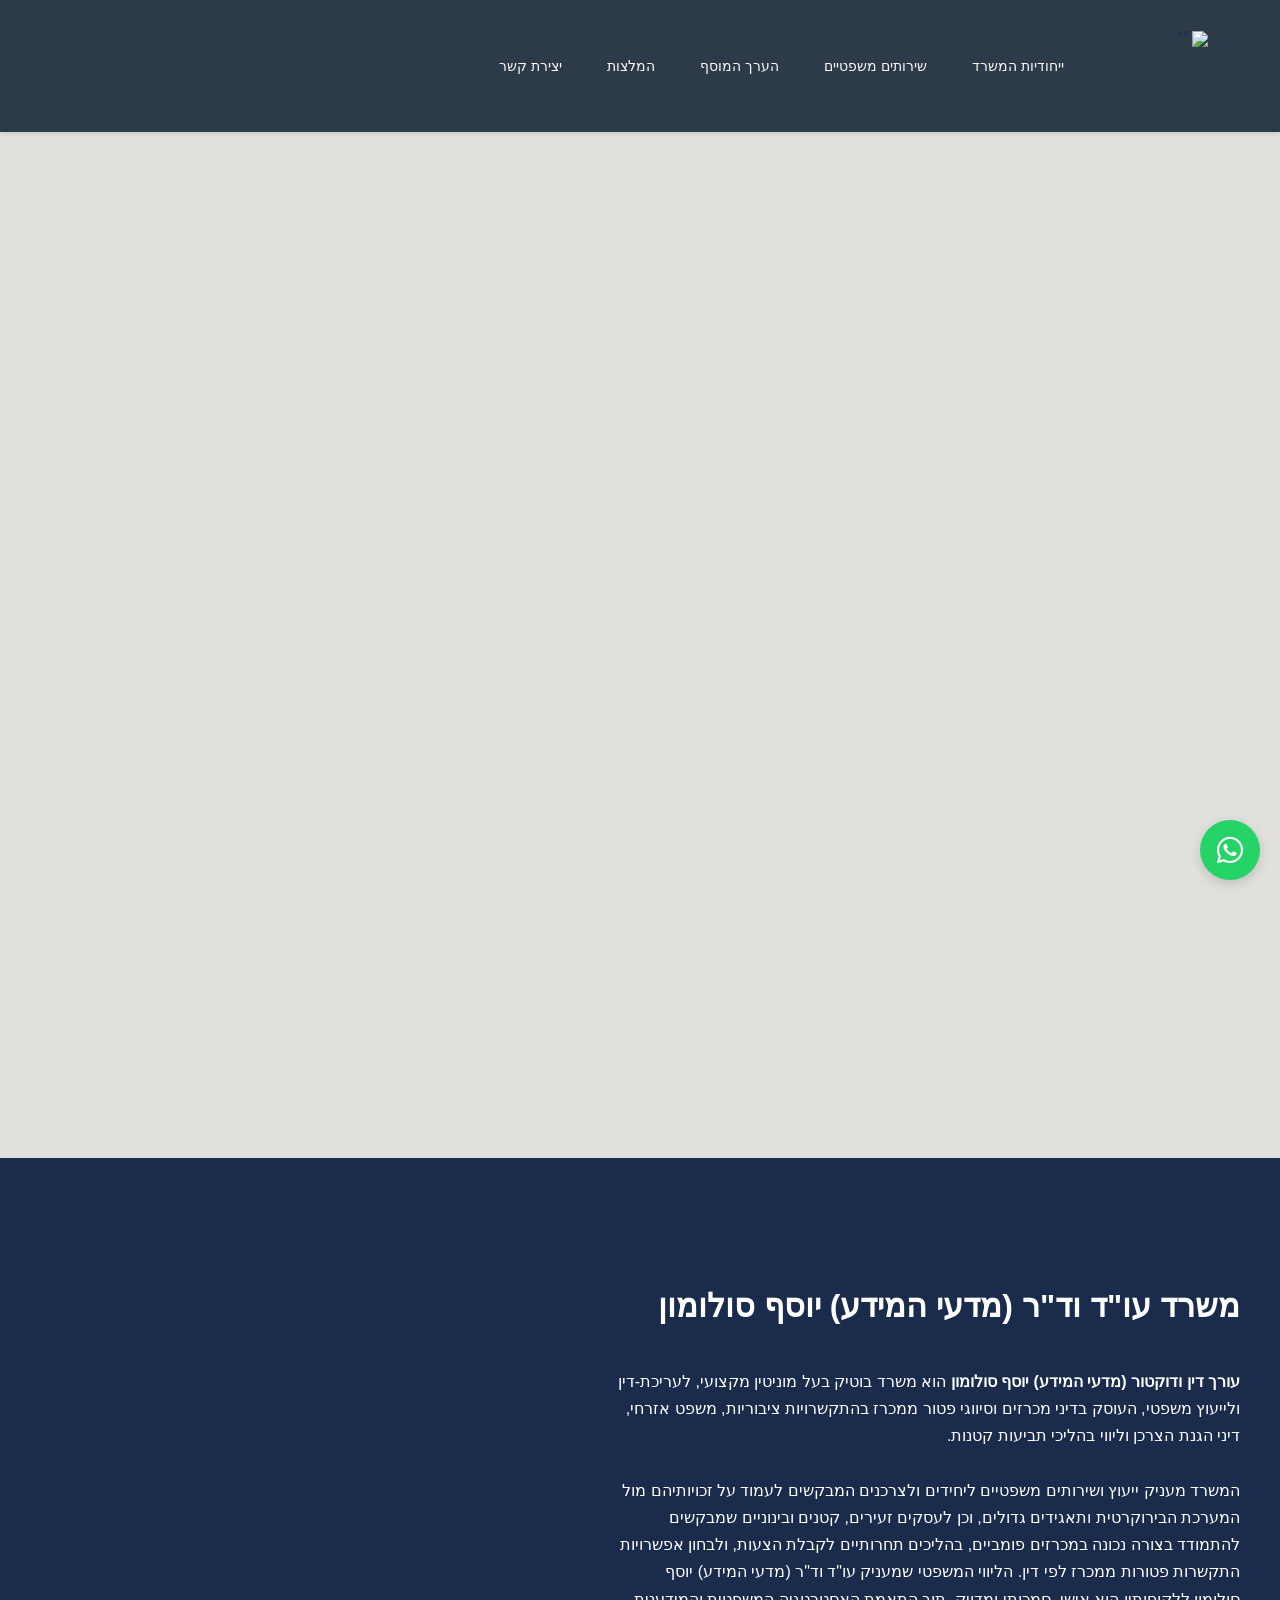
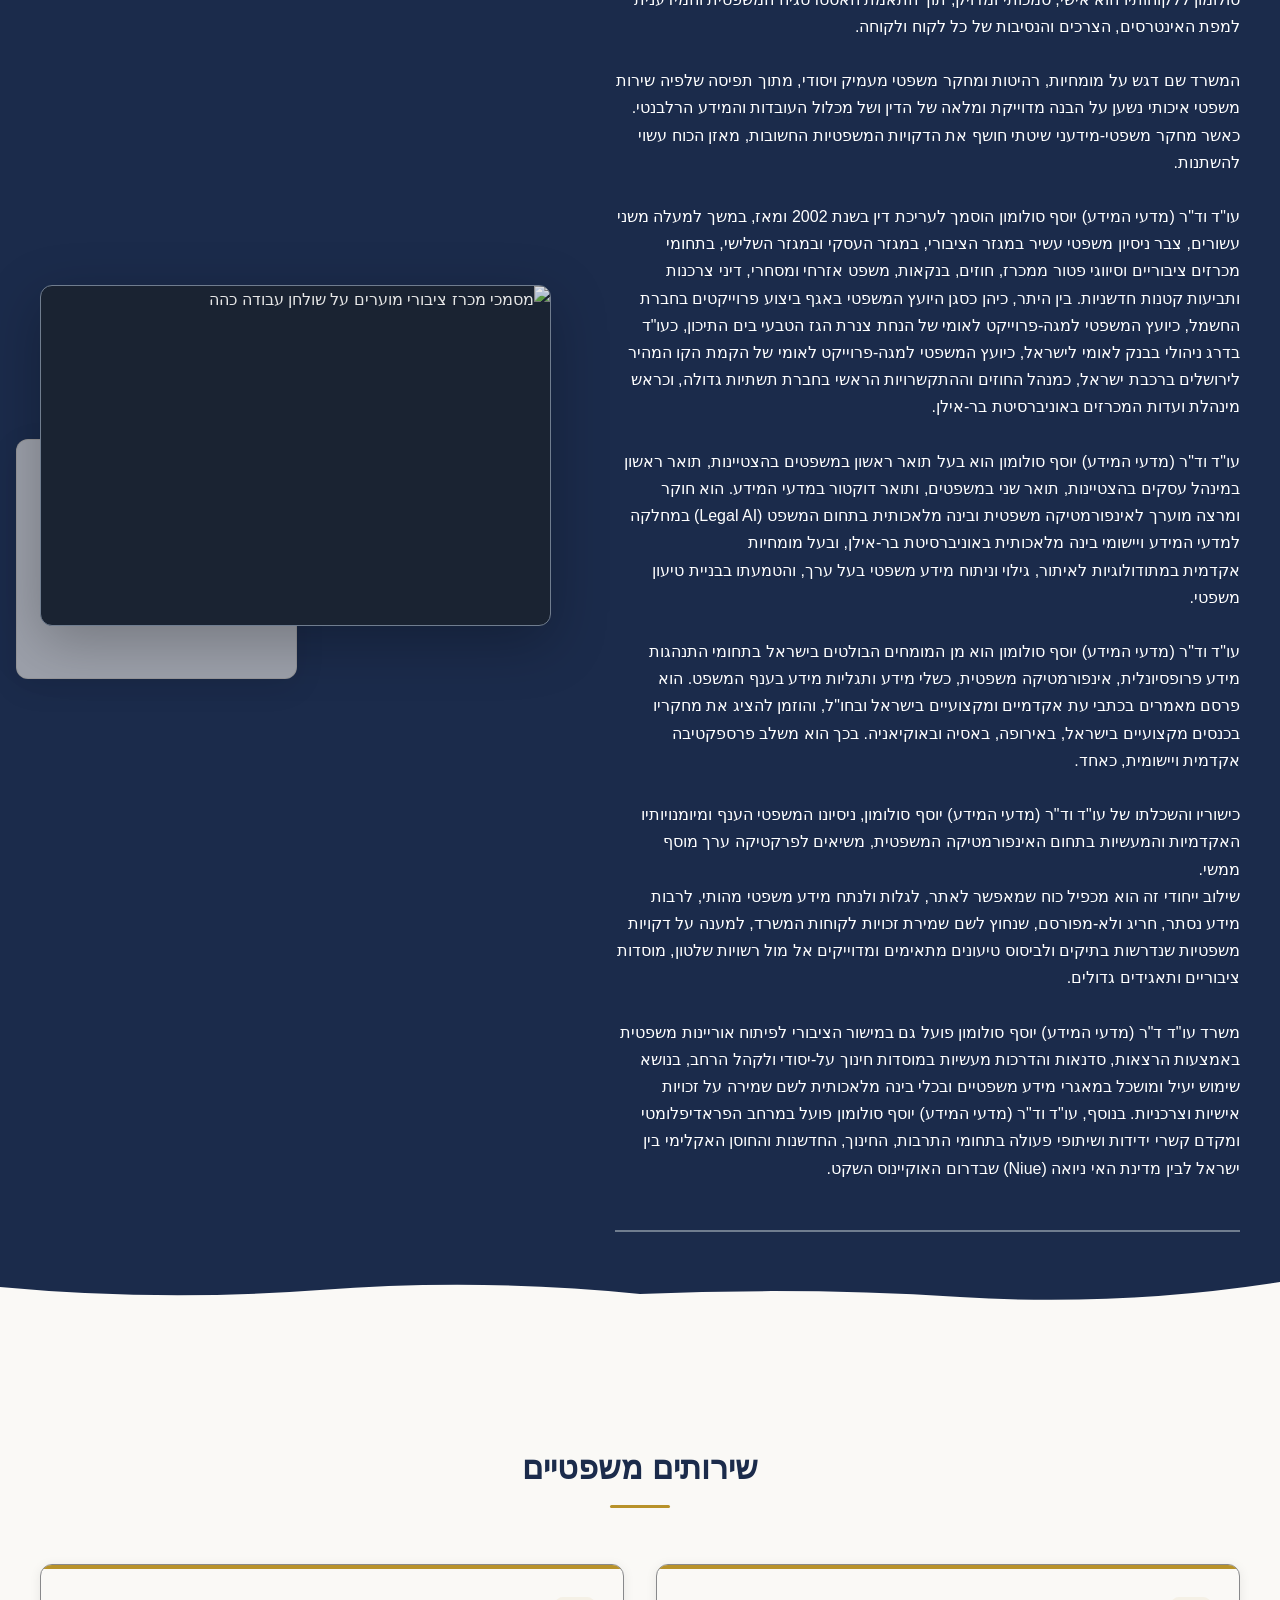
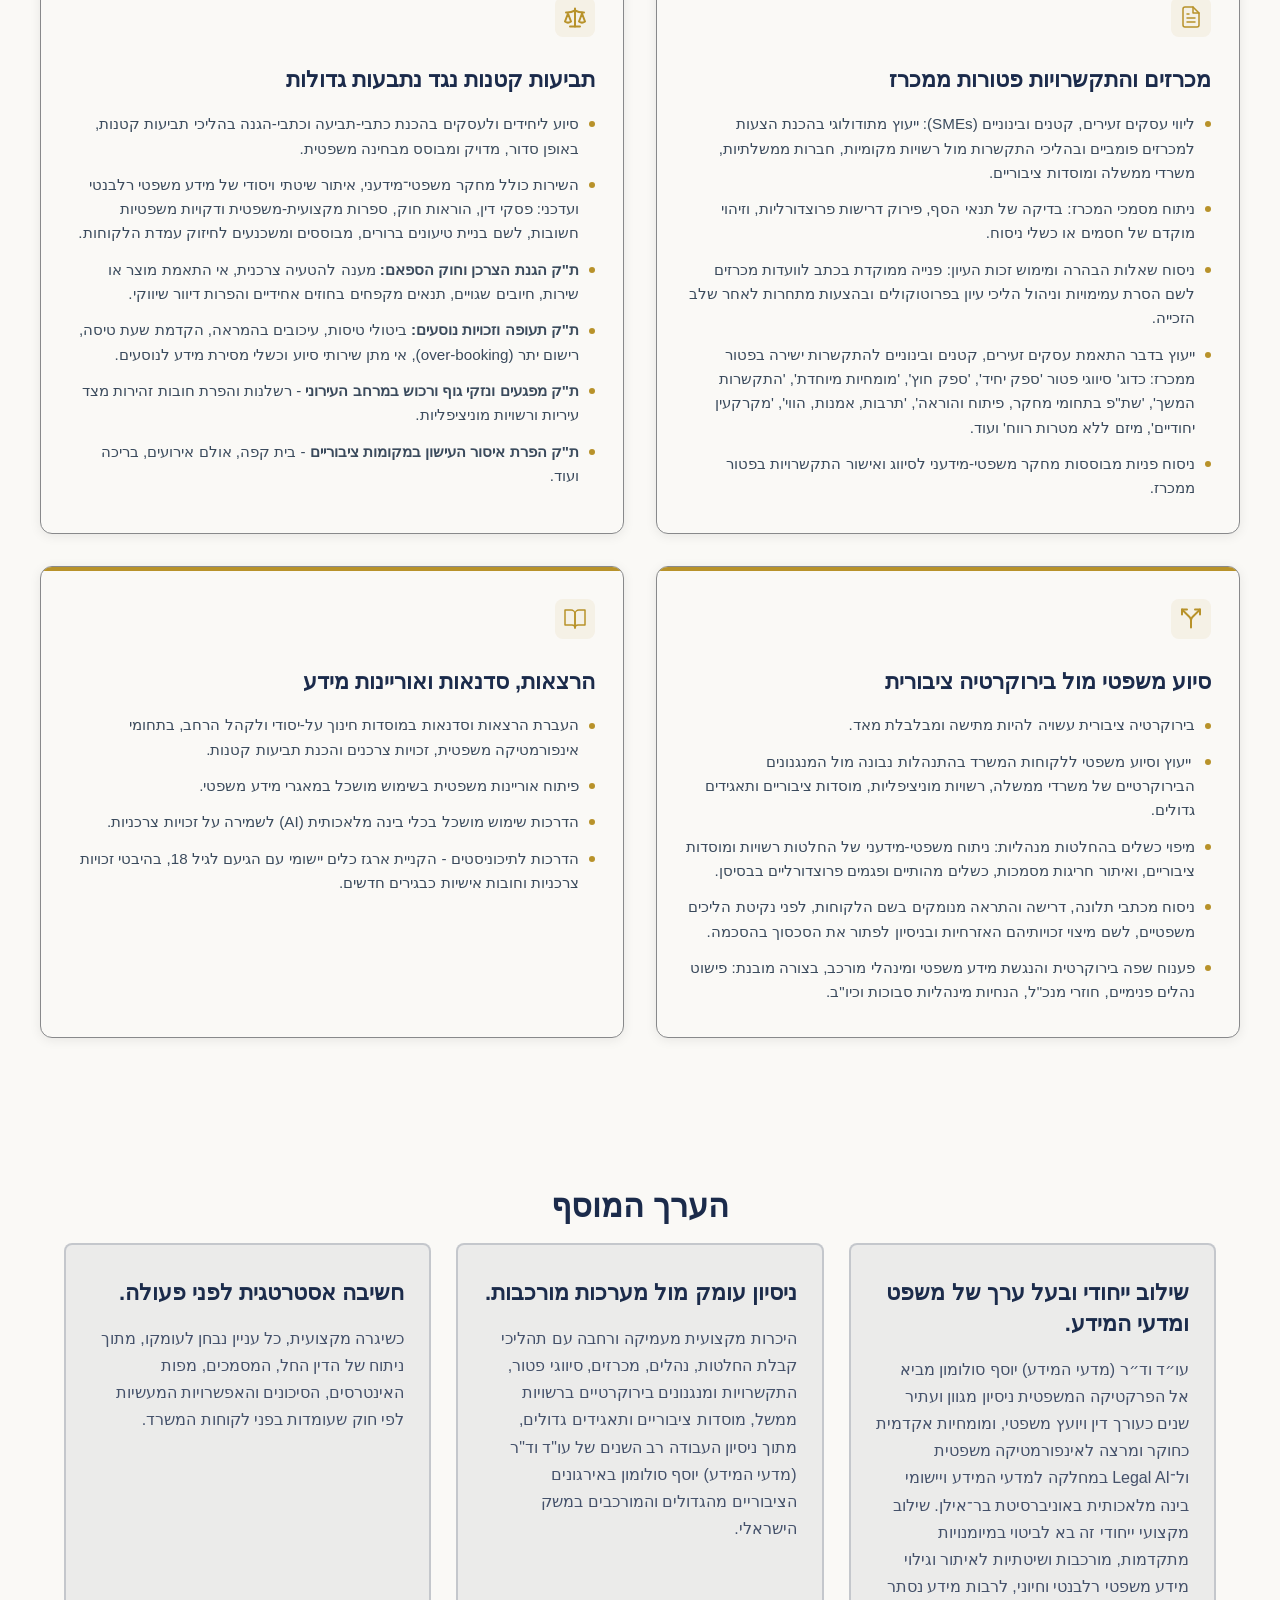
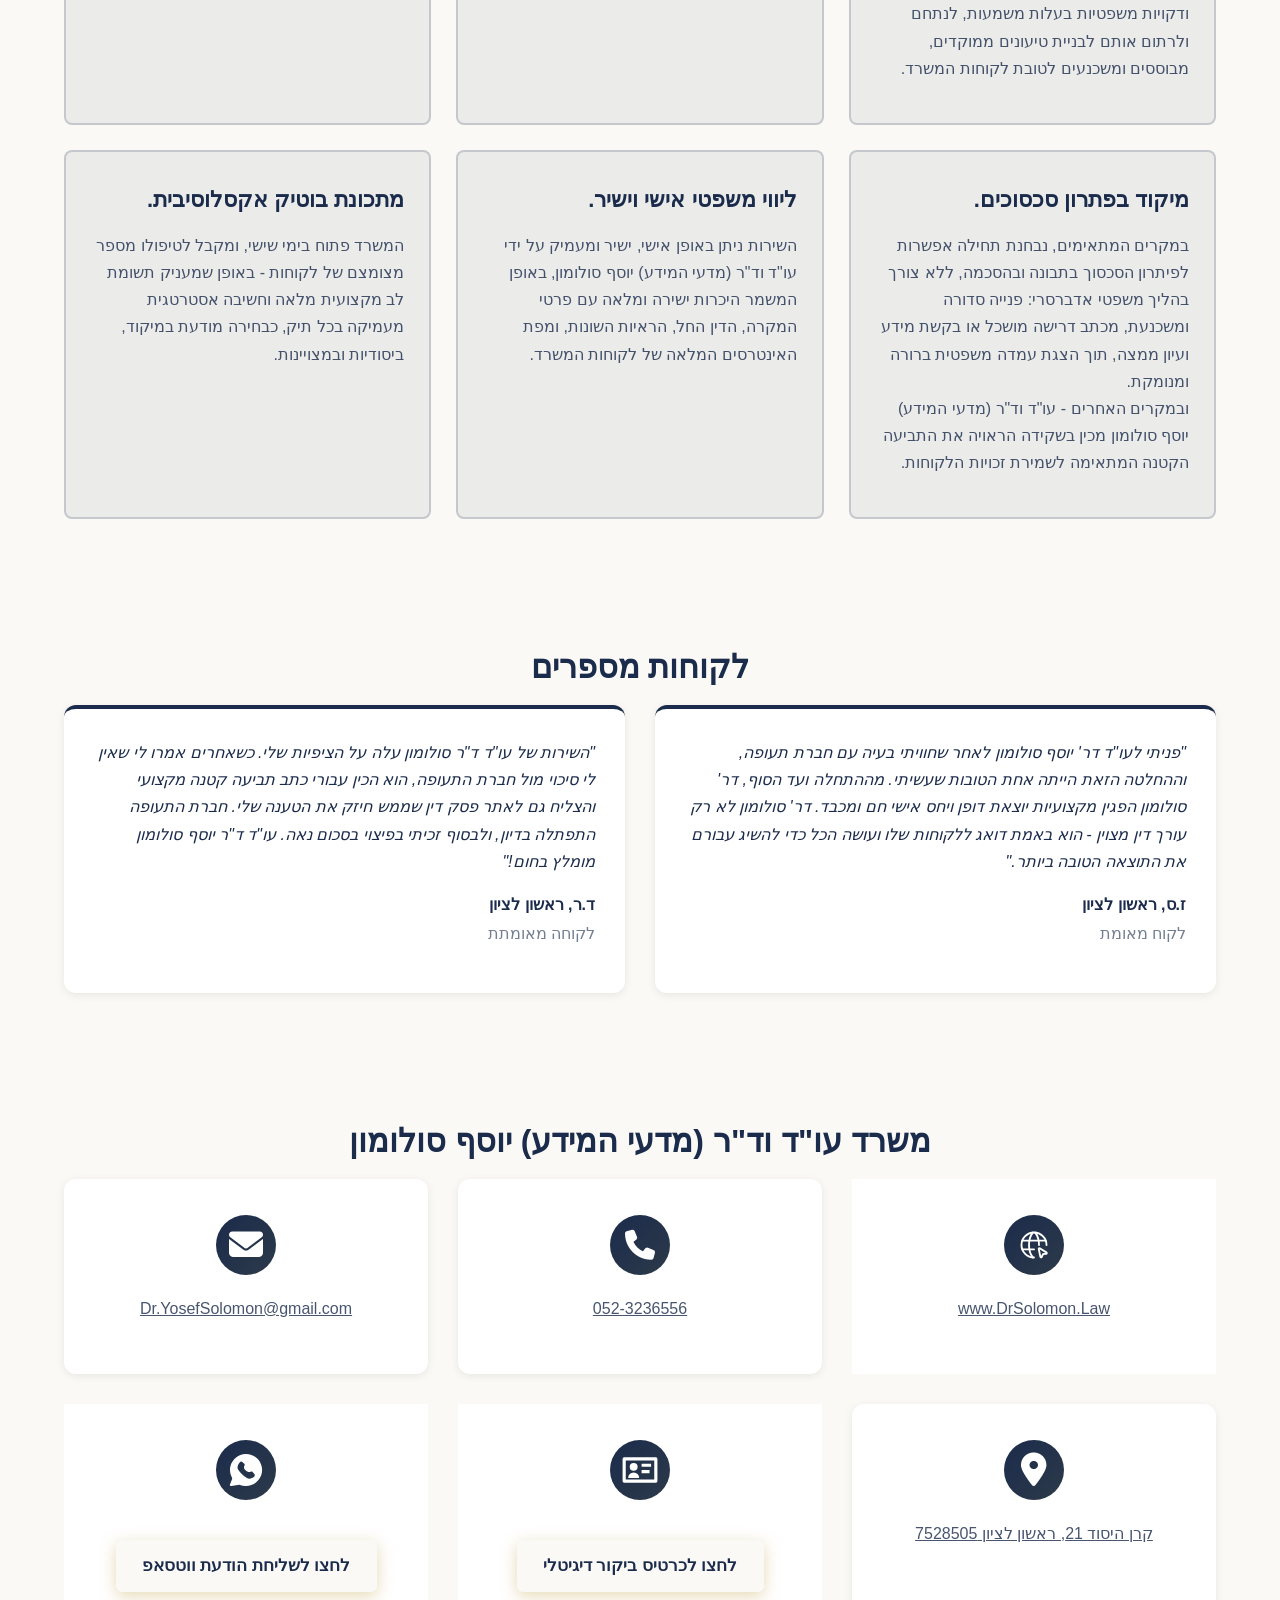
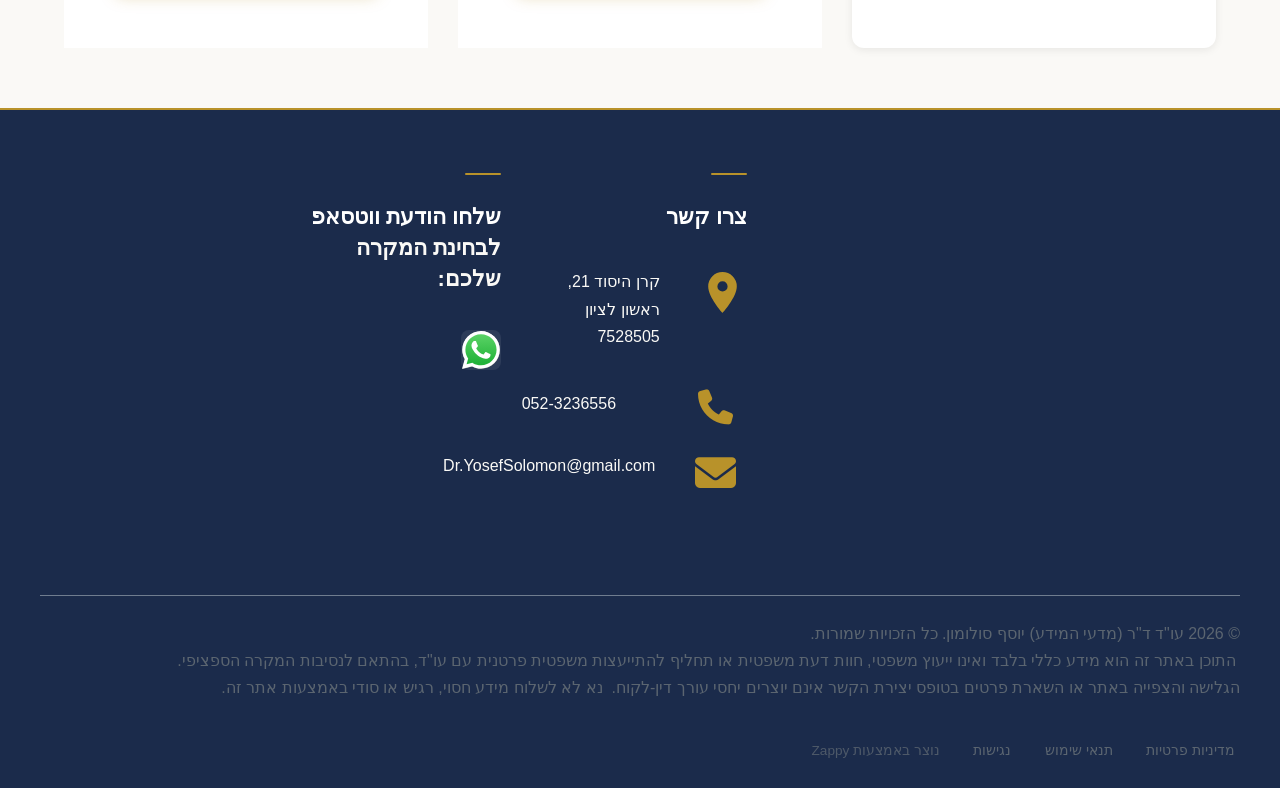
==== public/index.html @ b79e6194 "Incremental sync: 1 page(s) — text_edit" ====
<!DOCTYPE html><html lang="he" dir="rtl"><head>
    <meta charset="UTF-8">
    <meta name="viewport" content="width=device-width, initial-scale=1.0">
    <meta name="robots" content="index, follow">
    <title>עו"ד וד"ר (מדעי המידע) יוסף סולומון</title>
    <meta name="description" content="עו״ד ד״ר (מדעי המידע) יוסף סולומון. משרד בוטיק לעריכת דין ולייעוץ משפטי במכרזים, פטור ממכרז, משפט אזרחי, הגנת הצרכן ותביעות קטנות. מומחיות באיתור מידע משפטי, מחקר משפטי־מידעני יסודי, איתור דקויות משפטיות, אינפורמטיקה משפטית ו־ Legal AI.">
    <meta name="keywords" content="עורך דין מכרזים לעסקים קטנים, ייעוץ משפטי מכרזים פומביים ישראל, סיווג פטור ממכרז ייעוץ משפטי, בירוקרטיה עו" ד,="" ניסוח="" כתב="" טענות="" תביעה="" קטנה"="">
    
    <!-- Favicons -->
    <link rel="icon" type="image/x-icon" href="/assets/favicon.ico">
    <link rel="icon" type="image/png" sizes="16x16" href="/assets/favicon-16x16.png">
    <link rel="icon" type="image/png" sizes="32x32" href="/assets/favicon-32x32.png">
    <link rel="icon" type="image/png" sizes="48x48" href="/assets/favicon-48x48.png">
    <link rel="icon" type="image/png" sizes="192x192" href="/assets/favicon-192x192.png">
    <link rel="icon" type="image/png" sizes="512x512" href="/assets/favicon-512x512.png">
    <link rel="apple-touch-icon" href="/assets/apple-touch-icon.png">
    <!-- Zappy Analytics -->
<script>
(function() {
  'use strict';
  
  // Configuration
  var config = {
    websiteId: '03b54d7b-caf0-41af-aada-270f3b147ab4',
    apiUrl: 'https://api.zappy5.com/api/analytics/track',
    sessionDuration: 30 * 60 * 1000, // 30 minutes
    visitorDuration: 30 * 24 * 60 * 60 * 1000, // 30 days
    trackPageViews: true,
    trackClicks: true,
    trackFormSubmissions: true
  };
  
  // Generate or retrieve persistent visitor ID (30 days)
  function getVisitorId() {
    var visitorKey = 'zappy_visitor_' + config.websiteId;
    var visitor = null;
    
    try {
      visitor = localStorage.getItem(visitorKey);
      if (visitor) {
        var visitorData = JSON.parse(visitor);
        var now = Date.now();
        
        // Check if visitor ID is still valid (30 days)
        if (now - visitorData.created < config.visitorDuration) {
          // Update last seen timestamp
          visitorData.lastSeen = now;
          localStorage.setItem(visitorKey, JSON.stringify(visitorData));
          return visitorData.id;
        }
      }
    } catch (e) {
      console.warn('Zappy Analytics: LocalStorage not available');
    }
    
    // Generate new visitor ID
    var newVisitorId = 'zv_' + Date.now() + '_' + Math.random().toString(36).substr(2, 9);
    
    try {
      localStorage.setItem(visitorKey, JSON.stringify({
        id: newVisitorId,
        created: Date.now(),
        lastSeen: Date.now()
      }));
    } catch (e) {
      // Continue without local storage
    }
    
    return newVisitorId;
  }
  
  // Generate or retrieve session ID (30 minutes)
  function getSessionId() {
    var sessionKey = 'zappy_session_' + config.websiteId;
    var session = null;
    
    try {
      session = sessionStorage.getItem(sessionKey);
      if (session) {
        var sessionData = JSON.parse(session);
        var now = Date.now();
        
        // Check if session is still valid
        if (now - sessionData.timestamp < config.sessionDuration) {
          // Update timestamp
          sessionData.timestamp = now;
          sessionStorage.setItem(sessionKey, JSON.stringify(sessionData));
          return sessionData.id;
        }
      }
    } catch (e) {
      console.warn('Zappy Analytics: SessionStorage not available');
    }
    
    // Generate new session ID
    var newSessionId = 'zs_' + Date.now() + '_' + Math.random().toString(36).substr(2, 9);
    
    try {
      sessionStorage.setItem(sessionKey, JSON.stringify({
        id: newSessionId,
        timestamp: Date.now()
      }));
    } catch (e) {
      // Continue without session storage
    }
    
    return newSessionId;
  }
  
  var visitorId = getVisitorId();
  var sessionId = getSessionId();
  
  // Track an event
  function trackEvent(eventType, data) {
    data = data || {};
    
    var eventData = {
      website_id: config.websiteId,
      event_type: eventType,
      page_path: window.location.pathname,
      referrer: document.referrer || 'direct',
      visitor_id: visitorId,
      session_id: sessionId,
      metadata: data
    };
    
    // Use sendBeacon if available (better for page unload events)
    if (navigator.sendBeacon) {
      var blob = new Blob([JSON.stringify(eventData)], { type: 'application/json' });
      navigator.sendBeacon(config.apiUrl, blob);
    } else {
      // Fallback to fetch
      fetch(config.apiUrl, {
        method: 'POST',
        headers: {
          'Content-Type': 'application/json'
        },
        body: JSON.stringify(eventData),
        keepalive: true
      }).catch(function(error) {
        console.warn('Zappy Analytics: Failed to track event', error);
      });
    }
  }
  
  // Track page view
  if (config.trackPageViews) {
    trackEvent('pageview', {
      title: document.title,
      url: window.location.href
    });
  }
  
  // Track clicks on important elements
  if (config.trackClicks) {
    document.addEventListener('click', function(e) {
      var target = e.target;
      
      // Track button clicks (counted as actions)
      if (target.tagName === 'BUTTON' || target.closest('button')) {
        var button = target.tagName === 'BUTTON' ? target : target.closest('button');
        var clickMeta = {
          element: 'button',
          text: button.textContent.trim().substring(0, 100),
          id: button.id || null,
          class: button.className || null
        };
        
        trackEvent('click', clickMeta);
      }
      
      // Track link clicks (navigation - not counted as actions)
      else if (target.tagName === 'A' || target.closest('a')) {
        var link = target.tagName === 'A' ? target : target.closest('a');
        var navMeta = {
          element: 'link',
          text: link.textContent.trim().substring(0, 100),
          href: link.href,
          external: link.hostname !== window.location.hostname
        };
        
        trackEvent('navigation', navMeta);
      }
    }, true);
  }
  
  
  // Track form submissions
  if (config.trackFormSubmissions) {
    document.addEventListener('submit', function(e) {
      var form = e.target;
      
      trackEvent('form_submit', {
        form_id: form.id || null,
        form_name: form.name || null,
        form_action: form.action || null,
        form_method: form.method || 'GET'
      });
    }, true);
  }
  
  // Track time on page (send on page unload)
  var pageLoadTime = Date.now();
  
  window.addEventListener('beforeunload', function() {
    var timeOnPage = Math.floor((Date.now() - pageLoadTime) / 1000); // in seconds
    
    trackEvent('page_unload', {
      time_on_page: timeOnPage,
      page_path: window.location.pathname
    });
  });
  
  // Expose tracking function globally for custom events
  window.zappyAnalytics = {
    track: trackEvent,
    getVisitorId: function() { return visitorId; },
    getSessionId: function() { return sessionId; }
  };
  
})();
</script>
<!-- End Zappy Analytics -->
<!-- Zappy Marketing Events -->
<script>
(function() {
  'use strict';
  if (window.zappyFireMarketingEvent) return;

  var ECOM_MODE = "";
  var IS_CATALOG = false;
  var IS_FULL = false;

  var ECOM_ALIAS = {
    begin_checkout: 'checkout_started',
    purchase: 'checkout_complete',
    add_to_cart: 'add_to_cart',
    view_product: 'view_product'
  };

  function pagePath() {
    try {
      if (window.ZAPPY_CONFIG && window.ZAPPY_CONFIG.currentPagePath) {
        return window.ZAPPY_CONFIG.currentPagePath;
      }
    } catch (e) {}
    try { return window.location.pathname || '/'; } catch (e2) { return '/'; }
  }

  function normalizeItems(meta) {
    meta = meta || {};
    var raw = meta.items || meta.cartItems || meta.cart_items || meta.lineItems || [];
    if (!Array.isArray(raw)) raw = [];
    var out = [];
    for (var i = 0; i < raw.length; i++) {
      var item = raw[i];
      if (!item || typeof item !== 'object') continue;
      var id = String(item.item_id || item.productId || item.product_id || item.id || '').trim();
      var name = String(item.item_name || item.productName || item.product_name || item.name || '').trim();
      var price = parseFloat(item.price != null ? item.price : (item.unitPrice != null ? item.unitPrice : 0)) || 0;
      var quantity = Math.max(1, parseInt(item.quantity != null ? item.quantity : (item.qty != null ? item.qty : 1), 10) || 1);
      if (!id && !name) continue;
      out.push({ item_id: id || name, item_name: name || id, price: price, quantity: quantity });
    }
    return out;
  }

  function buildGa4Params(eventId, meta) {
    meta = meta || {};
    var items = normalizeItems(meta);
    var value = parseFloat(meta.value != null ? meta.value : (meta.total != null ? meta.total : 0)) || 0;
    var currency = String(meta.currency || 'USD').toUpperCase();

    if (eventId === 'checkout_complete') {
      return {
        transaction_id: String(meta.transaction_id || meta.orderId || meta.order_id || meta.orderNumber || '') || undefined,
        value: value,
        currency: currency,
        items: items
      };
    }
    if (eventId === 'checkout_started') {
      return { value: value, currency: currency, items: items };
    }
    if (eventId === 'add_to_cart') {
      var atcItems = items.length ? items : [{
        item_id: String(meta.productId || meta.product_id || ''),
        item_name: String(meta.productName || meta.product_name || ''),
        price: parseFloat(meta.value != null ? meta.value : (meta.price != null ? meta.price : 0)) || 0,
        quantity: parseInt(meta.quantity != null ? meta.quantity : 1, 10) || 1
      }].filter(function(x) { return x.item_id || x.item_name; });
      return {
        value: value || (atcItems[0] ? atcItems[0].price * atcItems[0].quantity : 0),
        currency: currency,
        items: atcItems
      };
    }
    if (eventId === 'view_product') {
      var vpItems = items.length ? items : [{
        item_id: String(meta.productId || meta.product_id || ''),
        item_name: String(meta.productName || meta.product_name || ''),
        price: parseFloat(meta.price != null ? meta.price : (meta.value != null ? meta.value : 0)) || 0,
        quantity: 1
      }].filter(function(x) { return x.item_id || x.item_name; });
      return {
        currency: currency,
        value: value || (vpItems[0] ? vpItems[0].price : 0),
        items: vpItems
      };
    }
    if (eventId === 'whatsapp_click' || eventId === 'phone_click') {
      return { method: eventId === 'whatsapp_click' ? 'whatsapp' : 'phone', page_path: meta.pagePath || pagePath() };
    }
    if (eventId === 'contact_form_submitted' || eventId === 'product_inquiry') {
      return { page_path: meta.pagePath || pagePath() };
    }
    return meta;
  }

  function buildMetaParams(eventId, meta) {
    meta = meta || {};
    var items = normalizeItems(meta);
    var value = parseFloat(meta.value != null ? meta.value : (meta.total != null ? meta.total : 0)) || 0;
    var currency = String(meta.currency || 'USD').toUpperCase();
    var contentIds = [];
    var numItems = 0;
    for (var i = 0; i < items.length; i++) {
      if (items[i].item_id) contentIds.push(items[i].item_id);
      numItems += items[i].quantity || 1;
    }

    if (eventId === 'checkout_complete') {
      return {
        value: value,
        currency: currency,
        content_ids: contentIds.length ? contentIds : undefined,
        content_type: 'product',
        num_items: numItems || undefined,
        order_id: String(meta.order_id || meta.orderId || meta.transaction_id || meta.orderNumber || '') || undefined
      };
    }
    if (eventId === 'checkout_started') {
      return {
        value: value,
        currency: currency,
        content_ids: contentIds.length ? contentIds : undefined,
        content_type: 'product',
        num_items: numItems || parseInt(meta.itemCount != null ? meta.itemCount : 0, 10) || undefined
      };
    }
    if (eventId === 'add_to_cart') {
      var id = String(meta.productId || meta.product_id || contentIds[0] || '');
      return {
        value: value || (items[0] ? items[0].price * items[0].quantity : 0),
        currency: currency,
        content_ids: id ? [id] : (contentIds.length ? contentIds : undefined),
        content_type: 'product',
        content_name: meta.productName || meta.product_name || (items[0] && items[0].item_name),
        num_items: parseInt(meta.quantity != null ? meta.quantity : (numItems || 1), 10) || 1
      };
    }
    if (eventId === 'view_product') {
      var vid = String(meta.productId || meta.product_id || contentIds[0] || '');
      return {
        value: value || parseFloat(meta.price != null ? meta.price : 0) || 0,
        currency: currency,
        content_ids: vid ? [vid] : (contentIds.length ? contentIds : undefined),
        content_type: 'product',
        content_name: meta.productName || meta.product_name || (items[0] && items[0].item_name)
      };
    }
    if (eventId === 'whatsapp_click' || eventId === 'phone_click') {
      return {
        content_name: eventId === 'whatsapp_click' ? 'WhatsApp' : 'Phone',
        content_category: 'contact'
      };
    }
    if (eventId === 'contact_form_submitted' || eventId === 'product_inquiry') {
      return {
        content_name: eventId === 'product_inquiry' ? 'Product inquiry' : 'Contact form',
        content_category: meta.productName || meta.product_name || undefined
      };
    }
    return meta;
  }

  var PLATFORM = {
    whatsapp_click: { ga4: 'contact', meta: 'Contact', gtm: 'whatsapp_click', ecom: false },
    phone_click: { ga4: 'contact', meta: 'Contact', gtm: 'phone_click', ecom: false },
    contact_form_submitted: { ga4: 'generate_lead', meta: 'Lead', gtm: 'contact_form_submitted', ecom: false },
    checkout_started: { ga4: 'begin_checkout', meta: 'InitiateCheckout', gtm: 'begin_checkout', ecom: true },
    checkout_complete: { ga4: 'purchase', meta: 'Purchase', gtm: 'purchase', ecom: true },
    product_inquiry: { ga4: 'generate_lead', meta: 'Lead', gtm: 'product_inquiry', ecom: false },
    add_to_cart: { ga4: 'add_to_cart', meta: 'AddToCart', gtm: 'add_to_cart', ecom: true },
    view_product: { ga4: 'view_item', meta: 'ViewContent', gtm: 'view_item', ecom: true }
  };

  function purchaseDedupKey(orderId) {
    return 'zappy_purchase_fired_' + String(orderId || '');
  }

  function alreadyFiredPurchase(orderId) {
    if (!orderId) return false;
    try {
      return sessionStorage.getItem(purchaseDedupKey(orderId)) === '1';
    } catch (e) {
      return false;
    }
  }

  function markPurchaseFired(orderId) {
    if (!orderId) return;
    try { sessionStorage.setItem(purchaseDedupKey(orderId), '1'); } catch (e) {}
  }

  /**
   * Fire a marketing event to first-party analytics + GA4/GTM/Meta when present.
   * @param {string} eventName marketing ID or ecommerce alias
   * @param {object} [metadata]
   * @param {{ skipFirstParty?: boolean }} [opts]
   */
  window.zappyFireMarketingEvent = function(eventName, metadata, opts) {
    try {
      opts = opts || {};
      metadata = metadata || {};
      var eventId = ECOM_ALIAS[eventName] || eventName;
      var plat = PLATFORM[eventId];
      if (!plat) return;

      if (!metadata.pagePath && !metadata.page_path) {
        metadata.pagePath = pagePath();
      }

      if (eventId === 'checkout_complete') {
        var oid = String(metadata.orderId || metadata.order_id || metadata.transaction_id || '');
        if (oid && alreadyFiredPurchase(oid)) return;
        if (oid) markPurchaseFired(oid);
      }

      // First-party (skip when already tracked via zappyTrackEcomAnalytics path
      // that opts out, or when caller already recorded under a different name)
      if (!opts.skipFirstParty) {
        try {
          if (window.zappyAnalytics && typeof window.zappyAnalytics.track === 'function') {
            window.zappyAnalytics.track(eventId, metadata);
          }
        } catch (e1) {}
      }

      // GTM / dataLayer — platform-standard ecommerce event names
      try {
        window.dataLayer = window.dataLayer || [];
        if (plat.ecom) {
          var ga4ForGtm = buildGa4Params(eventId, metadata);
          var ecommerce = {};
          if (ga4ForGtm.transaction_id) ecommerce.transaction_id = ga4ForGtm.transaction_id;
          if (ga4ForGtm.value != null) ecommerce.value = ga4ForGtm.value;
          if (ga4ForGtm.currency) ecommerce.currency = ga4ForGtm.currency;
          if (ga4ForGtm.items) ecommerce.items = ga4ForGtm.items;
          window.dataLayer.push({ event: plat.gtm, ecommerce: ecommerce });
          // Secondary Zappy-specific trigger for merchants who want it
          if (eventId === 'checkout_complete' || eventId === 'checkout_started') {
            window.dataLayer.push({ event: eventId, ecommerce: ecommerce });
          }
        } else {
          var dl = { event: plat.gtm };
          for (var k in metadata) {
            if (Object.prototype.hasOwnProperty.call(metadata, k)) dl[k] = metadata[k];
          }
          window.dataLayer.push(dl);
        }
      } catch (e2) {}

      // GA4 gtag
      try {
        if (typeof window.gtag === 'function') {
          window.gtag('event', plat.ga4, buildGa4Params(eventId, metadata));
        }
      } catch (e3) {}

      // Meta Pixel (only when fbq is loaded — consent-gated lazy loader)
      try {
        if (typeof window.fbq === 'function') {
          window.fbq('track', plat.meta, buildMetaParams(eventId, metadata));
        }
      } catch (e4) {}
    } catch (err) {}
  };

  // ---- Click listeners (capture) ----
  var recent = Object.create(null);
  function dedupe(key) {
    var now = Date.now();
    if (recent[key] && now - recent[key] < 800) return true;
    recent[key] = now;
    return false;
  }

  function closest(el, selector) {
    if (!el) return null;
    if (el.closest) return el.closest(selector);
    return null;
  }

  function findAnchor(el) {
    var node = el;
    while (node && node !== document) {
      if (node.tagName === 'A') return node;
      node = node.parentElement;
    }
    return null;
  }

  function isWhatsAppHref(href) {
    if (!href) return false;
    var h = String(href).toLowerCase();
    return h.indexOf('wa.me/') !== -1 ||
      h.indexOf('api.whatsapp.com') !== -1 ||
      h.indexOf('whatsapp.com/send') !== -1 ||
      h.indexOf('whatsapp:') === 0;
  }

  document.addEventListener('click', function(e) {
    try {
      var target = e.target;
      if (!target) return;

      // WhatsApp
      var waFloat = closest(target, '.whatsapp-float, a.whatsapp-float, [data-zappy-whatsapp]');
      var anchor = findAnchor(target);
      var href = (anchor && anchor.href) || '';
      if (waFloat || (anchor && isWhatsAppHref(href))) {
        if (!dedupe('wa:' + href)) {
          var waSource = waFloat ? 'float' : 'link';
          window.zappyFireMarketingEvent('whatsapp_click', {
            source: waSource,
            href: href || null,
            pagePath: pagePath()
          });
        }
        return;
      }

      // Phone
      var phoneBtn = closest(target, '.phone-header-btn, .nav-phone-btn, .call-btn, [data-zappy-phone]');
      var telHref = '';
      if (anchor && anchor.href && String(anchor.href).toLowerCase().indexOf('tel:') === 0) {
        telHref = anchor.href;
      } else if (phoneBtn && phoneBtn.href && String(phoneBtn.href).toLowerCase().indexOf('tel:') === 0) {
        telHref = phoneBtn.href;
      }
      if (phoneBtn || telHref) {
        var phone = '';
        if (telHref) {
          phone = String(telHref).replace(/^tel:/i, '').trim();
        }
        if (!dedupe('tel:' + (phone || (phoneBtn && phoneBtn.id) || 'btn'))) {
          window.zappyFireMarketingEvent('phone_click', {
            source: phoneBtn ? 'button' : 'link',
            phone: phone || null,
            href: telHref || null,
            pagePath: pagePath()
          });
        }
        return;
      }

      // Catalog / product inquiry
      if (IS_CATALOG || IS_FULL) {
        var inq = closest(target, '.card-inquiry-btn, #zappy-pdp-inquiry-btn, a.inquiry-btn');
        if (inq) {
          if (!dedupe('inq:' + (inq.id || inq.className))) {
            var product = window.currentProduct || null;
            var productId = (inq.getAttribute && inq.getAttribute('data-product-id')) ||
              (product && product.id) || null;
            var productName = (inq.getAttribute && inq.getAttribute('data-product-name')) ||
              (product && product.name) || null;
            var channel = 'contact_page';
            var inqHref = (inq.tagName === 'A' && inq.href) ? inq.href : '';
            if (inqHref && String(inqHref).toLowerCase().indexOf('mailto:') === 0) channel = 'mailto';
            window.zappyFireMarketingEvent('product_inquiry', {
              source: inq.id === 'zappy-pdp-inquiry-btn' ? 'pdp' : 'card',
              productId: productId,
              productName: productName,
              channel: channel,
              pagePath: pagePath()
            });
          }
        }
      }
    } catch (err) {}
  }, true);
})();
</script>
    <meta property="og:title" content="משרד עו" ד="" ד"ר="" (מדעי="" המידע)="" יוסף="" סולומון"="">
    <meta property="og:description" content="כשמחקר משפטי־מידעני שיטתי ומעמיק חושף דקויות משפטיות חשובות, מאזן הכוח משתנה. עו״ד ד״ר (מדעי המידע) יוסף סולומון משלב ניסיון מגוון ורב-שנים בעריכת דין עם מומחיות אקדמית ייחודית באיתור, גילוי וניתוח מידע משפטי. חוקר ומרצה לאינפורמטיקה משפטית ו-Legal AI באוניברסיטת בר-אילן. המשרד מעניק יעוץ משפטי במכרזים והתקשרויות בפטור ממכרז, משפט אזרחי, הגנת הצרכן ותביעות קטנות, לרבות זכויות נוסעים ודיני תעופה, הפרת איסור עישון במקומות ציבוריים ותביעות בגין נזקים במרחב העירוני. פרקטיקת בוטיק, תיקים נבחרים בלבד.">
    <meta property="og:image" content="https://www.drsolomon.law/assets/general-service-upload-1783161309081-og.jpg">
    <meta name="twitter:card" content="summary_large_image">
    <meta name="twitter:title" content="משרד עו" ד="" ד"ר="" (מדעי="" המידע)="" יוסף="" סולומון"="">
    <meta name="twitter:description" content="כשמחקר משפטי־מידעני שיטתי ומעמיק חושף דקויות משפטיות חשובות, מאזן הכוח משתנה. עו״ד ד״ר (מדעי המידע) יוסף סולומון משלב ניסיון מגוון ורב-שנים בעריכת דין עם מומחיות אקדמית ייחודית באיתור, גילוי וניתוח מידע משפטי. חוקר ומרצה לאינפורמטיקה משפטית ו-Legal AI באוניברסיטת בר-אילן. המשרד מעניק יעוץ משפטי במכרזים והתקשרויות בפטור ממכרז, משפט אזרחי, הגנת הצרכן ותביעות קטנות, לרבות זכויות נוסעים ודיני תעופה, הפרת איסור עישון במקומות ציבוריים ותביעות בגין נזקים במרחב העירוני. פרקטיקת בוטיק, תיקים נבחרים בלבד.">
    <meta name="twitter:image" content="https://www.drsolomon.law/assets/general-service-upload-1783161309081-og.jpg">
    <script type="application/ld+json">{"@context":"https://schema.org","@graph":[{"@type":"LocalBusiness","@id":"https://www.drsolomon.law#organization","name":"עו\"ד ד\"ר (מדעי המידע) יוסף סולומון","url":"https://www.drsolomon.law","description":"Dr. Yosef Solomon is a dual-credentialed attorney (since 2002) and Doctor of Information Science, operating a deliberately small boutique legal practice open exclusively on Fridays (08:00–13:00) for a strictly limited caseload. With 25 years of hands-on expertise in public procurement law and exemption classifications, and a distinguished career as in-house legal counsel at Israel's largest government-linked corporations (Israel Electric Corporation, Bank Leumi, Israel Railways), he positions himself as a strategic navigator of bureaucratic complexity rather than a courtroom litigator. The firm's value proposition is entirely writing- and strategy-based — no litigation, no court appearances — with a sharp focus on leveling the playing field against institutional power through precision drafting, deep legal research, and AI-hallucination-free human-verified briefs. The brand voice is terse, incisive, results-oriented, and free of marketing clichés.","address":{"@type":"PostalAddress","streetAddress":"קרן היסוד 21, ראשון לציון"},"contactPoint":[{"@type":"ContactPoint","contactType":"customer service","email":"Dr.YosefSolomon@gmail.com","telephone":"052-3236556"}]},{"@type":"WebSite","@id":"https://www.drsolomon.law#website","url":"https://www.drsolomon.law","name":"עו\"ד ד\"ר (מדעי המידע) יוסף סולומון","publisher":{"@id":"https://www.drsolomon.law#organization"}}]}</script>
    <meta property="og:url" content="https://www.drsolomon.law">
    <meta property="og:type" content="website">
  <meta property="og:locale" content="he_IL">
  
  
  
  
  
  <style>
    .skip-link { position: absolute; top: 0; left: 0; transform: translateY(-200%); padding: 12px 18px; background: var(--bg-dark, #1a1a1a); color: var(--text-light, #fff); font-weight: 600; border-radius: 0 0 8px 0; z-index: 10000; }
    .skip-link:focus { transform: none; outline: 2px solid var(--ring, #fff); outline-offset: 2px; }
    :focus-visible { outline: 2px solid var(--ring, currentColor); outline-offset: 3px; }
  </style>


  
    <!-- Favicons -->
    <link rel="icon" type="image/x-icon" href="/assets/favicon.ico">
    <link rel="icon" type="image/png" sizes="16x16" href="/assets/favicon-16x16.png">
    <link rel="icon" type="image/png" sizes="32x32" href="/assets/favicon-32x32.png">
    <link rel="icon" type="image/png" sizes="48x48" href="/assets/favicon-48x48.png">
    <link rel="icon" type="image/png" sizes="192x192" href="/assets/favicon-192x192.png">
    <link rel="icon" type="image/png" sizes="512x512" href="/assets/favicon-512x512.png">
    <link rel="apple-touch-icon" href="/assets/apple-touch-icon.png">
    <!-- Cookie Consent -->
    <link rel="stylesheet" href="https://cdn.jsdelivr.net/npm/vanilla-cookieconsent@3/dist/cookieconsent.css">
    
    <!-- Mickidum Accessibility Toolbar -->
    



<style data-zappy-section-v2-css="true">
/* V2 Regenerated Section CSS */
.index-hero-section {
  position: relative;
  background: var(--bg-light);
  color: var(--text-dark);
  min-height: 100vh;
  display: flex;
  align-items: center;
  justify-content: center;
  padding: 120px 24px 80px;
  overflow: hidden;
  direction: rtl;
}

/* Subtle scrim for depth – no photo, just a faint gradient to add dimension */
.index-hero-section__scrim {
  position: absolute;
  inset: 0;
  background: radial-gradient(ellipse at 80% 20%, rgba(201, 168, 76, 0.06) 0%, transparent 60%),
              radial-gradient(ellipse at 20% 80%, rgba(27, 43, 75, 0.04) 0%, transparent 60%);
  pointer-events: none;
  z-index: 0;
}

.index-hero-section__container {
  position: relative;
  z-index: 10;
  width: 100%;
  max-width: 1200px;
  margin: 0 auto;
}

.index-hero-section__content {
  max-width: 800px;
  margin-inline-start: auto;
  margin-inline-end: 0;
  text-align: start;
  display: flex;
  flex-direction: column;
  align-items: flex-start;
  gap: 32px;
}

/* Gold underline decorative motif */
.index-hero-section__gold-rule {
  width: 60px;
  height: 3px;
  background: var(--accent);
  border-radius: 2px;
  margin-block-end: 8px;
}

/* Subtitle – H3 per hero hierarchy */
.index-hero-section__subtitle {
  font-family: 'Assistant', 'Inter', sans-serif;
  font-size: 1.05rem;
  font-weight: 400;
  line-height: 1.8;
  color: var(--text-muted);
  margin: 0;
  text-align: start;
  max-width: 680px;
}

/* Main Headline */
.index-hero-section__headline {
  font-family: 'Frank Ruhl Libre', 'Noto Serif Hebrew', serif;
  font-size: 3rem;
  font-weight: 700;
  letter-spacing: -0.01em;
  line-height: 1.15;
  color: var(--primary);
  margin: 0;
  text-align: start;
}

/* Badges Row */
.index-hero-section__badges {
  display: flex;
  flex-wrap: wrap;
  gap: 16px;
  align-items: center;
}

.index-hero-section__badge {
  display: inline-flex;
  align-items: center;
  gap: 8px;
  padding: 10px 18px;
  background: rgba(27, 43, 75, 0.04);
  border: 1px solid var(--border-light);
  border-radius: 100px;
  font-family: 'Assistant', 'Inter', sans-serif;
  font-size: 0.875rem;
  font-weight: 500;
  color: var(--text-dark);
  white-space: nowrap;
  transition: all 0.3s cubic-bezier(0.4, 0, 0.2, 1);
}

.index-hero-section__badge svg {
  flex-shrink: 0;
  color: var(--accent);
}

.index-hero-section__badge:hover {
  background: rgba(27, 43, 75, 0.07);
  border-color: var(--accent);
  transform: translateY(-2px);
  box-shadow: 0 4px 12px rgba(27, 43, 75, 0.06);
}

/* CTA Button */
.index-hero-section__cta {
  display: inline-flex;
  align-items: center;
  gap: 10px;
  padding: 16px 36px;
  background: var(--accent);
  color: #FFFFFF;
  border: none;
  border-radius: 6px;
  font-family: 'Assistant', 'Inter', sans-serif;
  font-size: 1rem;
  font-weight: 600;
  letter-spacing: 0.02em;
  text-decoration: none;
  cursor: pointer;
  transition: all 0.3s cubic-bezier(0.4, 0, 0.2, 1);
  box-shadow: 0 4px 16px rgba(201, 168, 76, 0.25);
  margin-block-start: 8px;
}

.index-hero-section__cta svg {
  flex-shrink: 0;
  transition: transform 0.3s ease;
}

.index-hero-section__cta:hover {
  background: linear-gradient(135deg, #C9A84C 0%, #E8C96A 100%);
  box-shadow: 0 8px 32px rgba(201, 168, 76, 0.35);
  transform: translateY(-2px);
}

.index-hero-section__cta:hover svg {
  transform: translateX(-4px);
}

/* Responsive: Mobile */
@media (max-width: 768px) {
  .index-hero-section {
    padding: 100px 16px 60px;
    min-height: auto;
    align-items: flex-start;
  }

  .index-hero-section__content {
    max-width: 100%;
    margin-inline-start: 0;
    margin-inline-end: 0;
    gap: 24px;
    align-items: flex-start;
  }

  .index-hero-section__headline {
    font-size: 2rem;
    line-height: 1.25;
  }

  .index-hero-section__subtitle {
    font-size: 0.95rem;
    line-height: 1.6;
  }

  .index-hero-section__badges {
    gap: 10px;
  }

  .index-hero-section__badge {
    padding: 8px 14px;
    font-size: 0.8rem;
    gap: 6px;
  }

  .index-hero-section__badge svg {
    width: 14px;
    height: 14px;
  }

  .index-hero-section__cta {
    padding: 14px 28px;
    font-size: 0.95rem;
    width: 100%;
    justify-content: center;
  }

  .index-hero-section__gold-rule {
    width: 48px;
    height: 2px;
  }
}

/* Larger screens */
@media (min-width: 1200px) {
  .index-hero-section__headline {
    font-size: 3.5rem;
  }
}
/* ZAPPY_POSTGEN_GUARD_HERO_FONT_CAP:index-hero */
.hero h1, .hero-section h1, [class*="hero-"] h1, [class~="hero"] h1, .hero .hero-title, .hero-title { font-size: 48px !important; line-height: 1.2 !important; }
@media (max-width: 1024px) {
  .hero h1, .hero-section h1, [class*="hero-"] h1, [class~="hero"] h1, .hero .hero-title, .hero-title { font-size: 36px !important; }
}
@media (max-width: 768px) {
  .hero h1, .hero-section h1, [class*="hero-"] h1, [class~="hero"] h1, .hero .hero-title, .hero-title { font-size: 28px !important; }
}

</style>

<style data-zappy-section-v2-css="true">
/* V2 Regenerated Section CSS */
.index-services-section {
  background: #FAF9F6;
  color: var(--text-dark);
  padding: 80px 16px;
  position: relative;
  overflow: hidden;
  direction: rtl;
}

.index-services-section__container {
  max-width: 1200px;
  margin: 0 auto;
  position: relative;
  z-index: 2;
}

/* Header */
.index-services-section__header {
  text-align: center;
  margin-bottom: 56px;
  max-width: 720px;
  margin-inline-start: auto;
  margin-inline-end: auto;
}

.index-services-section__title {
  font-family: 'Noto Serif Hebrew', 'Frank Ruhl Libre', serif;
  font-size: 2rem;
  font-weight: 700;
  line-height: 1.25;
  color: var(--text-dark);
  margin: 0 0 16px 0;
  text-align: center;
  letter-spacing: 0;
}

.index-services-section__divider {
  width: 60px;
  height: 3px;
  background-color: var(--accent);
  margin: 0 auto 24px auto;
  border-radius: 2px;
}

.index-services-section__subtitle {
  font-family: 'Inter', 'Assistant', sans-serif;
  font-size: 1rem;
  font-weight: 400;
  line-height: 1.7;
  color: var(--text-muted);
  margin: 0;
  text-align: center;
  max-width: 600px;
  margin-inline-start: auto;
  margin-inline-end: auto;
}

.index-services-section__grid {
  display: grid;
  grid-template-columns: repeat(auto-fit, minmax(280px, 1fr));
  gap: 28px;
  margin-bottom: 0;
}

/* Card */
.index-services-section__card {
  background: #FFFFFF;
  border: 1px solid #E8E0D4;
  border-radius: 8px;
  padding: 2rem 1.75rem;
  box-shadow: 0 4px 24px rgba(27,43,75,0.08);
  position: relative;
  overflow: hidden;
  display: flex;
  flex-direction: column;
  transition: box-shadow 0.3s ease, transform 0.3s ease;
  min-width: 0;
}

.index-services-section__card:hover {
  box-shadow: 0 8px 32px rgba(27,43,75,0.12);
  transform: translateY(-4px);
}

.index-services-section__card-accent {
  position: absolute;
  top: 0;
  right: 0;
  width: 100%;
  height: 4px;
  background: var(--accent);
  border-radius: 0 0 2px 2px;
}

.index-services-section__card-icon {
  color: var(--accent);
  margin-bottom: 20px;
  display: flex;
  align-items: center;
  justify-content: flex-start;
  width: 40px;
  height: 40px;
  background: rgba(184, 146, 42, 0.08);
  border-radius: 8px;
  padding: 8px;
}

.index-services-section__card-icon svg {
  width: 24px;
  height: 24px;
}

.index-services-section__card-title {
  font-family: 'Noto Serif Hebrew', 'Frank Ruhl Libre', serif;
  font-size: 1.25rem;
  font-weight: 600;
  line-height: 1.35;
  color: var(--text-dark);
  margin: 0 0 16px 0;
  text-align: start;
}

.index-services-section__card-list {
  list-style: none;
  padding: 0;
  margin: 0;
  display: flex;
  flex-direction: column;
  gap: 10px;
}

.index-services-section__card-list li {
  font-family: 'Inter', 'Assistant', sans-serif;
  font-size: 0.95rem;
  font-weight: 400;
  line-height: 1.6;
  color: #3A4A5C;
  text-align: start;
  display: flex;
  align-items: flex-start;
  gap: 10px;
  padding-inline-start: 0;
}

.index-services-section__card-list li::before {
  content: '';
  display: inline-block;
  width: 6px;
  height: 6px;
  background-color: var(--accent);
  border-radius: 50%;
  margin-top: 0.6em;
  flex-shrink: 0;
}

/* Image */
.index-services-section__image-wrapper {
  max-width: 800px;
  margin: 0 auto;
  border-radius: 8px;
  overflow: hidden;
  box-shadow: 0 4px 24px rgba(27,43,75,0.08);
  border: 1px solid #E8E0D4;
}

.index-services-section__image {
  width: 100%;
  height: auto;
  display: block;
  object-fit: cover;
  aspect-ratio: 3 / 2;
}

/* Responsive */
@media (max-width: 768px) {
  .index-services-section {
    padding: 60px 16px;
  }

  .index-services-section__title {
    font-size: 1.75rem;
  }

  .index-services-section__grid {
    grid-template-columns: 1fr !important;
    gap: 20px;
    margin-bottom: 32px;
  }

  .index-services-section__card {
    padding: 1.5rem 1.25rem;
  }

  .index-services-section__subtitle {
    font-size: 0.95rem;
  }

  .index-services-section__image-wrapper {
    border-radius: 6px;
  }
}
</style>
    <style id="zappy-critical-above-fold-css">
html{box-sizing:border-box;-webkit-text-size-adjust:100%}*,*::before,*::after{box-sizing:inherit}body{margin:0;min-width:320px;overflow-x:clip}img,svg,video{max-width:100%;height:auto}main{display:block}.container{width:min(100% - 32px,1200px);margin-inline:auto}.navbar,nav.navbar,header .navbar,header[role="banner"]{position:relative;z-index:1000;width:100%}.nav-container,.navbar .container{display:flex;align-items:center;justify-content:space-between;min-height:64px}.logo,.logo-link img{display:block;width:35px;height:35px;object-fit:contain}.nav-menu,#navMenu{list-style:none;margin:0;padding:0}.navbar a,.nav-menu a,#navMenu a,.navbar .nav-links a{color:inherit;text-decoration:none}.navbar .sub-menu,.nav-menu .sub-menu,#navMenu .sub-menu{display:none}.fa,.fas,.far,.fab,.fa-solid,.fa-regular,.fa-brands{display:inline-block;min-width:1em;text-align:center}html:not(#zappy-noop)[data-zappy-site-type="ecommerce"] .phone-header-btn,html:not(#zappy-noop) .navbar:has(.nav-ecommerce-icons)>.phone-header-btn{display:none!important;visibility:hidden!important;width:0!important;height:0!important;pointer-events:none!important}.zappy-preview-empty-store-cta{display:none!important;visibility:hidden!important;height:0!important;max-height:0!important;overflow:hidden!important;margin:0!important;padding:0!important;border:0!important;box-shadow:none!important}.zappy-catalog-menu{background:var(--surface-color,var(--surface,linear-gradient(135deg,#f8f9fa 0%,#fff 100%)));border-bottom:1px solid var(--border-color,#e5e7eb);padding:0;position:sticky;top:0;z-index:90}.zappy-catalog-menu[dir=rtl],.zappy-catalog-menu.rtl{direction:rtl}.zappy-catalog-menu[dir=ltr],.zappy-catalog-menu.ltr{direction:ltr}.catalog-menu-container{max-width:1440px;margin:0 auto;display:flex;align-items:center;gap:8px;padding:10px 24px;overflow:visible}.catalog-menu-categories,.catalog-menu-list{display:flex;align-items:center;gap:4px;flex-wrap:wrap;margin:0;padding:0;list-style:none}.catalog-menu-item{display:inline-flex;align-items:center;padding:8px 16px;font-size:14px;font-weight:500;color:var(--text-color,var(--text,#374151));text-decoration:none;border-radius:20px;white-space:nowrap}.catalog-menu-all{background:var(--primary-color,var(--primary,#111));color:var(--text-light,#fff)!important}.catalog-menu-parent{position:relative;display:inline-flex;align-items:center}.catalog-menu-trigger{display:inline-flex;align-items:center;gap:6px}.catalog-menu-chevron{flex-shrink:0}.catalog-menu-parent>.sub-menu{display:none!important;visibility:hidden!important;opacity:0!important;pointer-events:none!important}.hero-section,.index-hero-section,section[class*="hero"]{position:relative;overflow:hidden;min-height:560px}.hero-bg-wrapper,.hero-bg-image,section[class*="hero"] [class*="hero-bg"]{position:absolute;inset:0;width:100%;height:100%}.hero-bg-wrapper img,.hero-bg-image img,section[class*="hero"] [data-hero-bg],section[class*="hero"] img[data-hero-background="true"]{width:100%!important;height:100%!important;object-fit:cover!important;display:block}.hero-content,section[class*="hero"] .container{position:relative;z-index:2}@media(max-width:768px){:root{--header-height:72px;--total-header-height:72px;--zappy-mobile-menu-top:72px}html[data-zappy-site-type="ecommerce"] body{padding-top:var(--total-header-height,72px)}html[data-zappy-site-type="ecommerce"] body>nav.navbar,html[data-zappy-site-type="ecommerce"] body>.navbar:not(.zappy-catalog-menu){position:fixed!important;top:0;left:0;right:0;z-index:100000;width:100%;margin-bottom:0}.zappy-catalog-menu{position:fixed;top:var(--header-height,72px);left:0;right:0;z-index:99999}.nav-container,.navbar .container{min-height:60px}.nav-menu,#navMenu{max-width:100vw;overflow-x:hidden}.hero-section,.index-hero-section,section[class*="hero"]{min-height:100svh}.hero-bg-wrapper,.hero-bg-image,.hero-scrim{min-height:100svh}}
:root{--nav-bg:#2D3A4A}.navbar{background-color:#2D3A4A!important}

/* ZAPPY_ANNOUNCEMENT_HEADER_OFFSET_CSS_V3 */
:root {
  --zappy-header-stack-height: calc(var(--zappy-announcement-height, 40px) + var(--header-height, 72px));
}
body:has(.zappy-announcement-bar) nav.navbar:not(.zappy-catalog-menu),
body:has(.zappy-announcement-bar) header.navbar,
body:has(.zappy-announcement-bar) .navbar:not(.zappy-catalog-menu):not(.mobile-search-panel) {
  top: var(--zappy-announcement-height, 40px) !important;
}



/* ZAPPY_CONTENT_ALIGNMENT_FIRST_PAINT_CSS_V1 */
[data-zappy-content-align] {
  display: flex !important;
  flex-direction: column !important;
}
[data-zappy-content-align^="top-"] { justify-content: flex-start !important; }
[data-zappy-content-align^="upper-"],
[data-zappy-content-align^="center-"],
[data-zappy-content-align^="lower-"] { justify-content: center !important; }
[data-zappy-content-align^="bottom-"] { justify-content: flex-end !important; }
[data-zappy-content-align$="-left"],
[data-zappy-content-align$="-mid-left"] {
  align-items: flex-start !important;
  text-align: start !important;
}
[data-zappy-content-align$="-center"] {
  align-items: center !important;
  text-align: center !important;
}
[data-zappy-content-align$="-right"],
[data-zappy-content-align$="-mid-right"] {
  align-items: flex-end !important;
  text-align: end !important;
}
[data-zappy-content-align] [data-zappy-align-target] {
  margin-left: auto;
  margin-right: auto;
}
[data-zappy-content-align$="-center"] [data-zappy-align-target],
[data-zappy-content-align$="-center"] [data-zappy-align-target] > * {
  text-align: center !important;
}

</style>
    <link rel="stylesheet" href="/styles.css">
    <script>window.ZAPPY_WEBSITE_ID = "03b54d7b-caf0-41af-aada-270f3b147ab4"; window.ZAPPY_API_BASE = "https://api.zappy5.com";</script>
    <link rel="preload" as="image" href="/assets/general-hero-upload-1784394890951-vqj02n.webp?v=1784394893210" fetchpriority="high">

    <style id="zappy-dropdown-submenu-styles">
      /* ========== DESKTOP DROPDOWN SUBMENU STYLES ========== */
      /* Base styles for dropdown submenus - parent must be positioned */
      .nav-menu li:has(.sub-menu), nav li:has(.sub-menu), .navbar li:has(.sub-menu), #navMenu li:has(.sub-menu) { position: relative; }
      /* Submenu base - hidden by default */
      .nav-menu .sub-menu, nav .sub-menu, .navbar .sub-menu, #navMenu .sub-menu { display: block !important; position: absolute !important; top: 100%; left: 0; min-width: 220px; border-radius: 8px; box-shadow: 0 8px 25px rgba(0,0,0,0.15); padding: 8px 0; opacity: 0; visibility: hidden; transform: translateY(10px); transition: all 0.3s ease; z-index: 1000; list-style: none; pointer-events: none; }
      /* CRITICAL: Desktop hover styles to show dropdown */
      .nav-menu li:hover > .sub-menu, nav li:hover > .sub-menu, .navbar li:hover > .sub-menu, #navMenu li:hover > .sub-menu { opacity: 1 !important; visibility: visible !important; transform: translateY(0) !important; pointer-events: auto !important; }
      /* Submenu item styling */
      .sub-menu li { list-style: none; margin: 0; padding: 0; }
      .sub-menu a { display: block !important; padding: 10px 16px !important; color: var(--text-dark, #333) !important; font-weight: 500; text-decoration: none; white-space: nowrap; transition: background-color 0.2s; }
      .sub-menu .zappy-nav-child > a { padding-left: 28px !important; font-size: 0.9em !important; opacity: 0.85 !important; }
      [dir="rtl"] .sub-menu .zappy-nav-child > a, html[lang="he"] .sub-menu .zappy-nav-child > a, html[lang="ar"] .sub-menu .zappy-nav-child > a { padding-left: 10px !important; padding-right: 28px !important; }
      .sub-menu .zappy-nav-parent > a { font-weight: 600 !important; }
      .sub-menu a:hover { background-color: #f5f5f5; }
      /* RTL (Hebrew/Arabic) dropdown positioning */
      [dir="rtl"] .nav-menu .sub-menu, [dir="rtl"] nav .sub-menu, [dir="rtl"] .navbar .sub-menu, html[lang="he"] .nav-menu .sub-menu, html[lang="he"] nav .sub-menu, html[lang="he"] .navbar .sub-menu, html[lang="ar"] .nav-menu .sub-menu, html[lang="ar"] nav .sub-menu, html[lang="ar"] .navbar .sub-menu { left: auto !important; right: 0 !important; }
      /* Hide empty dropdown menus (exclude catalog sub-menus that use <a> children instead of <li>) */
      .sub-menu:empty, .sub-menu:not(:has(li:not(.zappy-hidden-menu-item))):not(:has(> a)), .sub-menu:not(:has(li)):not(:has(> a)) { display: none !important; opacity: 0 !important; visibility: hidden !important; pointer-events: none !important; }
      /* Desktop: show submenu on Menu Group hover */
      li:has(.menu-group-title):hover > .sub-menu { opacity: 1 !important; visibility: visible !important; transform: translateY(0) !important; pointer-events: auto !important; }
      /* Menu Group title styling */
      .nav-menu > li > .menu-group-title, #navMenu > li > .menu-group-title { display: inline-block; padding: 0.5rem 1rem; cursor: default; user-select: none; }
      
      /* ========== MOBILE SUBMENU STYLES ========== */
      @media (max-width: 768px) {
        .nav-menu .sub-menu, nav .sub-menu, .navbar .sub-menu, #navMenu .sub-menu { position: static !important; transform: none !important; box-shadow: none !important; background: transparent !important; max-height: 0; overflow: hidden; opacity: 0; visibility: hidden; transition: max-height 0.3s ease, opacity 0.3s ease; padding: 0 !important; border-radius: 0 !important; }
        .navbar .sub-menu.mobile-expanded, .nav-menu .sub-menu.mobile-expanded, #navMenu .sub-menu.mobile-expanded { max-height: none !important; overflow-y: visible !important; opacity: 1 !important; visibility: visible !important; padding: 8px 0 8px 16px !important; }
        [dir="rtl"] .sub-menu.mobile-expanded, html[lang="he"] .sub-menu.mobile-expanded { padding: 8px 16px 8px 0 !important; }
        /* Disable hover behavior on mobile */
        .nav-menu li:hover > .sub-menu, nav li:hover > .sub-menu, .navbar li:hover > .sub-menu, #navMenu li:hover > .sub-menu { opacity: 0; visibility: hidden; pointer-events: none; }
        .nav-menu li > .sub-menu.mobile-expanded, nav li > .sub-menu.mobile-expanded, .navbar li > .sub-menu.mobile-expanded, #navMenu li > .sub-menu.mobile-expanded { opacity: 1 !important; visibility: visible !important; pointer-events: auto !important; }
        .nav-menu li:has(.sub-menu), nav li:has(.sub-menu), .navbar li:has(.sub-menu), #navMenu li:has(.sub-menu) { display: flex !important; flex-wrap: wrap !important; align-items: center !important; position: relative !important; min-height: 44px !important; }
        .nav-menu li:has(.sub-menu) > a, nav li:has(.sub-menu) > a, .navbar li:has(.sub-menu) > a, #navMenu li:has(.sub-menu) > a { flex: 1 !important; min-width: 0 !important; }
        .nav-menu li:has(.sub-menu) > .menu-group-title, nav li:has(.sub-menu) > .menu-group-title, .navbar li:has(.sub-menu) > .menu-group-title, #navMenu li:has(.sub-menu) > .menu-group-title { flex: 1 !important; min-width: 0 !important; padding: 0 !important; line-height: inherit !important; }
        .nav-menu li:has(.sub-menu) > .sub-menu, nav li:has(.sub-menu) > .sub-menu, .navbar li:has(.sub-menu) > .sub-menu, #navMenu li:has(.sub-menu) > .sub-menu { flex-basis: 100% !important; width: 100% !important; }
        .nav-menu li:has(.sub-menu) > a [class*="chevron"], .nav-menu li:has(.sub-menu) > a [class*="arrow"], .nav-menu li:has(.sub-menu) > a .fa-chevron-down, .nav-menu li:has(.sub-menu) > a .fa-angle-down, nav li:has(.sub-menu) > a [class*="chevron"], nav li:has(.sub-menu) > a [class*="arrow"], #navMenu li:has(.sub-menu) > a [class*="chevron"], #navMenu li:has(.sub-menu) > a [class*="arrow"] { display: none !important; visibility: hidden !important; }
        .mobile-submenu-toggle { display: flex !important; align-items: center !important; justify-content: center !important; width: 44px !important; height: auto !important; background: transparent !important; border: none !important; cursor: pointer !important; color: var(--text-light) !important; position: static !important; flex-shrink: 0 !important; align-self: stretch !important; z-index: 2 !important; padding: 0 !important; margin: 0 !important; }
        .mobile-submenu-toggle::after { content: '' !important; width: 0 !important; height: 0 !important; border-left: 6px solid transparent !important; border-right: 6px solid transparent !important; border-top: 7px solid currentColor !important; transition: transform 0.3s ease !important; }
        .mobile-submenu-toggle.expanded::after { transform: rotate(180deg) !important; }
        .sub-menu a { padding: 10px 0 !important; display: block !important; color: var(--text-light) !important; white-space: normal !important; }
        .sub-menu .zappy-nav-child > a { padding-left: 28px !important; font-size: 0.9em !important; opacity: 0.85 !important; }
        [dir="rtl"] .sub-menu .zappy-nav-child > a, html[lang="he"] .sub-menu .zappy-nav-child > a, html[lang="ar"] .sub-menu .zappy-nav-child > a { padding-left: 0 !important; padding-right: 28px !important; }
        .sub-menu .zappy-nav-parent > a { font-weight: 600 !important; }
        .nav-menu.active, #navMenu.active { max-width: 100vw !important; overflow-x: hidden !important; box-sizing: border-box !important; }
        .navbar .sub-menu li a, nav.navbar .sub-menu li a, .zappy-products-dropdown .sub-menu a { color: var(--text-light) !important; }
      }
      @media (min-width: 769px) { .mobile-submenu-toggle { display: none !important; } }
    </style>

    <style id="zappy-widget-visibility">
      html[dir="rtl"] .whatsapp-float { right: 20px !important; left: auto !important; }
      html[dir="ltr"] .whatsapp-float, html:not([dir]) .whatsapp-float { left: 20px !important; right: auto !important; }
      html[dir="rtl"] #mic-access-tool-general-button, html[dir="rtl"] .mic-access-tool-general-button,
      html[dir="rtl"] #mic-init-access-tool .mic-access-tool-general-button,
      html[dir="rtl"] #mic-init-access-tool #mic-access-tool-general-button,
      html[dir="rtl"] ._access-icon { left: 20px !important; right: auto !important; }
      html[dir="ltr"] #mic-access-tool-general-button, html[dir="ltr"] .mic-access-tool-general-button,
      html[dir="ltr"] #mic-init-access-tool .mic-access-tool-general-button,
      html[dir="ltr"] #mic-init-access-tool #mic-access-tool-general-button,
      html[dir="ltr"] ._access-icon,
      html:not([dir]) #mic-access-tool-general-button, html:not([dir]) .mic-access-tool-general-button,
      html:not([dir]) #mic-init-access-tool .mic-access-tool-general-button,
      html:not([dir]) #mic-init-access-tool #mic-access-tool-general-button,
      html:not([dir]) ._access-icon { right: 20px !important; left: auto !important; }
      @media (max-width: 768px) { .whatsapp-float { display: flex !important; } }
      @media (min-width: 769px) { .whatsapp-float { display: flex !important; } }
      @media (max-width: 768px) {
        #mic-access-tool-general-button, .mic-access-tool-general-button,
        #mic-init-access-tool .mic-access-tool-general-button, #mic-init-access-tool #mic-access-tool-general-button,
        ._access-icon { display: flex !important; visibility: visible !important; opacity: 1 !important; pointer-events: auto !important; }
        #mic-access-tool-box.opened-mic-access-tool, .mic-access-tool-box.opened-mic-access-tool,
        #mic-init-access-tool #mic-access-tool-box.opened-mic-access-tool {
          visibility: visible !important; opacity: 1 !important; pointer-events: auto !important;
        }
      }
      @media (min-width: 769px) {
        #mic-access-tool-general-button, .mic-access-tool-general-button,
        #mic-init-access-tool .mic-access-tool-general-button, #mic-init-access-tool #mic-access-tool-general-button,
        ._access-icon { display: flex !important; visibility: visible !important; opacity: 1 !important; pointer-events: auto !important; }
        #mic-access-tool-box.opened-mic-access-tool, .mic-access-tool-box.opened-mic-access-tool,
        #mic-init-access-tool #mic-access-tool-box.opened-mic-access-tool {
          visibility: visible !important; opacity: 1 !important; pointer-events: auto !important;
        }
      }
    </style>
</head>
<body>
<a class="skip-link" href="#main">דלג לתוכן הראשי</a>
  <nav class="navbar" dir="rtl">
  <button class="mobile-toggle" id="mobileToggle" aria-label="Menu">
    <svg style="display:block !important" class="hamburger-icon" width="24" height="24" viewBox="0 0 24 24" fill="none">
      <path d="M3 12h18M3 6h18M3 18h18" stroke="currentColor" stroke-width="2" stroke-linecap="round"></path>
    </svg>
    <svg class="close-icon" width="24" height="24" viewBox="0 0 24 24" fill="none" style="display:none !important">
      <path d="M18 6L6 18M6 6l12 12" stroke="currentColor" stroke-width="2" stroke-linecap="round"></path>
    </svg>
  </button>
  
  <button class="phone-header-btn" data-phone="0523236556" aria-label="Call">
    <svg width="20" height="20" viewBox="0 0 24 24" fill="currentColor">
      <path d="M22 16.92v3a2 2 0 0 1-2.18 2 19.79 19.79 0 0 1-8.63-3.07 19.5 19.5 0 0 1-6-6 19.79 19.79 0 0 1-3.07-8.67A2 2 0 0 1 4.11 2h3a2 2 0 0 1 2 1.72 12.84 12.84 0 0 0 .7 2.81 2 2 0 0 1-.45 2.11L8.09 9.91a16 16 0 0 0 6 6l1.27-1.27a2 2 0 0 1 2.11-.45 12.84 12.84 0 0 0 2.81.7A2 2 0 0 1 22 16.92z"></path>
    </svg>
  </button>

  <div class="nav-container">
    <div class="nav-right-group"><div class="nav-brand">
      <a href="/" class="logo-link"><img class="logo" src="/assets/legal-services-logo-1783155401898-lyl110.webp?v=1783155402317-ft5e6d" alt="עו" ד="" ד"ר="" (מדעי="" המידע)="" יוסף="" סולומון"="" decoding="async" width="35" height="35"></a>
    </div><ul class="nav-menu" id="navMenu"><li><a href="#about">ייחודיות המשרד</a></li><li><a href="#services">שירותים משפטיים</a></li><li><a href="#layout-1783083823093">הערך המוסף</a></li><li><a href="#layout-1783095805075">המלצות</a></li><li><a href="#layout-1783054327612">יצירת קשר</a></li></ul></div>
    
    
    
    <div class="nav-cta-container">
      
    </div>
  </div>
</nav>
<script>

// Navbar Mobile Menu Toggle and Contrast Fix
(function() {
  // Use 'load' event instead of 'DOMContentLoaded' to ensure we run AFTER all other scripts
  window.addEventListener('load', function() {
    
    // FIX MOBILE BUTTON CONTRAST
    // Detect navbar background color and apply contrasting color to mobile buttons
    const navbar = document.querySelector('.navbar, nav, header');
    if (!navbar) {
      console.log('[Navbar] Navbar element not found');
      return;
    }
    
    // DECLARE VARIABLES EARLY to avoid Temporal Dead Zone errors
    // These are used in multiple places below
    let mobileToggle = document.getElementById('mobileToggle') ||
                       document.querySelector('.mobile-toggle') ||
                       document.querySelector('.hamburger') ||
                       document.querySelector('.hamburger-menu') ||
                       document.querySelector('.menu-toggle') ||
                       document.querySelector('.burger-menu') ||
                       document.querySelector('[aria-label="Menu"]') ||
                       document.querySelector('[aria-label="תפריט"]');
    
    const phoneBtn = document.querySelector('.phone-header-btn');
    
    const computedStyle = window.getComputedStyle(navbar);
    let bgColor = computedStyle.backgroundColor;
    
    console.log('[Navbar] Initial navbar background:', bgColor);
    
    // Check if background is transparent or rgba with 0 alpha
    const isTransparent = bgColor === 'transparent' || 
                         bgColor === 'rgba(0, 0, 0, 0)' ||
                         (bgColor.startsWith('rgba') && bgColor.includes(', 0)'));
    
    if (isTransparent) {
      // Check for background-image or gradient
      const bgImage = computedStyle.backgroundImage;
      if (bgImage && bgImage !== 'none') {
        console.log('[Navbar] Navbar has background image/gradient, using dark text');
        bgColor = 'rgb(240, 240, 240)'; // Assume light background
      } else {
        // Transparent navbar - check body background
        const bodyBg = window.getComputedStyle(document.body).backgroundColor;
        console.log('[Navbar] Navbar transparent, using body background:', bodyBg);
        bgColor = bodyBg;
      }
    }
    
    // Calculate luminance to determine if background is light or dark
    const rgb = bgColor.match(/\d+/g);
    if (rgb && rgb.length >= 3) {
      const r = parseInt(rgb[0]);
      const g = parseInt(rgb[1]);
      const b = parseInt(rgb[2]);
      const luminance = (0.299 * r + 0.587 * g + 0.114 * b) / 255;
      
      // Mobile button colors are set by Claude's AI-generated CSS (same as .nav-menu a)
      // No dynamic color overrides needed - colors come from the generated navbar CSS
      console.log('[Navbar] Mobile button colors preserved from Claude CSS (luminance:', luminance.toFixed(2) + ')');
      
      // FIX ICON SIZES - Ensure SVGs are properly sized and visible
      // INJECT CRITICAL CSS TO OVERRIDE ANY CONFLICTING RULES
      const criticalCSS = document.createElement('style');
      criticalCSS.id = 'zappy-mobile-nav-fix';
      const htmlLang = document.documentElement.lang || 'en';
      const htmlDir = document.documentElement.dir || 'ltr';
      // Check both dir attribute AND lang for RTL detection
      // dir="rtl" is the most reliable indicator
      const isRTL = htmlDir === 'rtl' || htmlLang === 'he' || htmlLang === 'ar';
      
      criticalCSS.textContent = `
        /* Hide mobile buttons on desktop, show only on mobile */
        @media (min-width: 769px) {
          .mobile-toggle,
          .phone-header-btn {
            display: none !important;
          }
        }
        
        /* Show and position mobile buttons correctly on mobile */
        @media (max-width: 768px) {
          .navbar,
          nav.navbar {
            min-height: 70px !important;
          }

          .mobile-toggle,
          .phone-header-btn {
            position: absolute !important;
            top: 0 !important;
            bottom: 0 !important;
            margin-top: auto !important;
            margin-bottom: auto !important;
            transform: none !important;
            z-index: 1001 !important;
            display: flex !important;
            align-items: center !important;
            justify-content: center !important;
            width: 36px !important;
            height: 36px !important;
            border-radius: 50% !important;
            border: none !important;
            cursor: pointer !important;
            padding: 6px !important;
            background: none !important;
            color: var(--nav-text, var(--text-light)) !important;
            touch-action: manipulation !important;
            -webkit-tap-highlight-color: transparent !important;
          }

          html[data-zappy-site-type="ecommerce"] .phone-header-btn,
          body[data-zappy-site-type="ecommerce"] .phone-header-btn,
          html[data-zappy-site-type="ecommerce"] header .phone-header-btn,
          html[data-zappy-site-type="ecommerce"] nav .phone-header-btn {
            display: none !important;
            visibility: hidden !important;
            width: 0 !important;
            height: 0 !important;
            min-width: 0 !important;
            overflow: hidden !important;
          }
          
          /* LTR positioning (default): hamburger LEFT, phone RIGHT */
          html:not([dir="rtl"]):not([lang="he"]):not([lang="ar"]) .mobile-toggle,
          html[dir="ltr"] .mobile-toggle {
            left: 12px !important;
            right: auto !important;
          }
          html:not([dir="rtl"]):not([lang="he"]):not([lang="ar"]) .phone-header-btn,
          html[dir="ltr"] .phone-header-btn {
            right: 12px !important;
            left: auto !important;
          }
          
          /* RTL positioning: hamburger RIGHT, phone LEFT */
          html[dir="rtl"] .mobile-toggle,
          html[lang="he"] .mobile-toggle,
          html[lang="ar"] .mobile-toggle {
            right: 12px !important;
            left: auto !important;
          }
          html[dir="rtl"] .phone-header-btn,
          html[lang="he"] .phone-header-btn,
          html[lang="ar"] .phone-header-btn {
            left: 12px !important;
            right: auto !important;
          }
          
          /* CRITICAL: Ensure nav-container has min-height on mobile */
          /* All children are positioned absolutely/fixed on mobile, so height:auto collapses to 0 */
          .nav-container {
            min-height: 70px !important;
            position: relative !important;
          }
          
          /* Ensure SVG icons are properly sized and inherit color */
          .mobile-toggle svg,
          .phone-header-btn svg {
            width: 24px !important;
            height: 24px !important;
            /* Don't force display - let JavaScript control hamburger/close toggle */
          }
          
          /* Reset nav-cta-container on mobile - remove desktop box-shadow/padding */
          /* that creates a visible ghost box when CTA button is hidden */
          .nav-cta-container {
            box-shadow: none !important;
            padding: 0 !important;
          }
          
          /* Hide nav-cta-container entirely on mobile when there's no lang-switcher */
          /* (only the CTA button is inside, and it's hidden on mobile) */
          .nav-cta-container:not(:has(.lang-switcher)) {
            display: none !important;
          }
          
          /* CRITICAL: Prevent hero image fade gradient from bleeding over headline text */
          /* The .image-fade-gradient has bottom: -30px (extends below parent) */
          /* On mobile stacked layout, this overlaps the h1 text below the image */
          .hero-image-column {
            overflow: hidden !important;
          }
          .image-fade-gradient {
            bottom: 0 !important;
          }
          
          /* Hide desktop language switcher on mobile - hamburger menu handles it */
          /* High specificity to override stored CSS */
          .lang-switcher,
          .nav-cta-container .lang-switcher,
          .nav-container .lang-switcher,
          .navbar .lang-switcher,
          .navbar .nav-cta-container .lang-switcher {
            display: none !important;
          }
        }
      `;
      
      // Remove existing fix if present and inject new one
      const existing = document.getElementById('zappy-mobile-nav-fix');
      if (existing) existing.remove();
      document.head.appendChild(criticalCSS);
      
      console.log('[Navbar] Critical CSS injected for mobile nav positioning');
      
      // ONLY apply inline positioning styles on mobile viewport
      // On desktop, the CSS handles hiding these buttons with display: none
      // Inline styles were breaking desktop layout by overriding CSS
      const isMobileViewport = window.innerWidth <= 768;
      
      if (mobileToggle) {
        // Icon sizing applies to all viewports for consistency
        const hamburgerIcon = mobileToggle.querySelector('.hamburger-icon');
        const closeIcon = mobileToggle.querySelector('.close-icon');
        
        if (hamburgerIcon) {
          hamburgerIcon.style.setProperty('width', '24px', 'important');
          hamburgerIcon.style.setProperty('height', '24px', 'important');
          hamburgerIcon.style.setProperty('display', 'block', 'important'); // Show hamburger by default
        }
        if (closeIcon) {
          closeIcon.style.setProperty('width', '24px', 'important');
          closeIcon.style.setProperty('height', '24px', 'important');
          closeIcon.style.setProperty('display', 'none', 'important'); // Hide close icon by default
        }
        
        // ONLY set positioning inline styles on mobile
        if (isMobileViewport) {
          mobileToggle.style.setProperty('position', 'absolute', 'important');
          mobileToggle.style.setProperty('top', '0', 'important');
          mobileToggle.style.setProperty('bottom', '0', 'important');
          mobileToggle.style.setProperty('margin-top', 'auto', 'important');
          mobileToggle.style.setProperty('margin-bottom', 'auto', 'important');
          mobileToggle.style.setProperty('transform', 'none', 'important');
          mobileToggle.style.setProperty('z-index', '1001', 'important');
          
          // Clear any inline left/right so CSS can take over based on html[dir]
          mobileToggle.style.removeProperty('left');
          mobileToggle.style.removeProperty('right');
          
          console.log('[Navbar] Mobile toggle positioning applied (mobile viewport)');
        } else {
          // On desktop, clear any positioning styles to let CSS handle it
          mobileToggle.style.removeProperty('position');
          mobileToggle.style.removeProperty('top');
          mobileToggle.style.removeProperty('transform');
          mobileToggle.style.removeProperty('z-index');
          mobileToggle.style.removeProperty('left');
          mobileToggle.style.removeProperty('right');
          console.log('[Navbar] Desktop viewport - cleared mobile toggle inline positioning');
        }
      }
      
      if (phoneBtn) {
        // Icon sizing applies to all viewports
        const phoneIcon = phoneBtn.querySelector('svg');
        if (phoneIcon) {
          phoneIcon.style.width = '24px';
          phoneIcon.style.height = '24px';
          phoneIcon.setAttribute('width', '24');
          phoneIcon.setAttribute('height', '24');
        }
        
        // ONLY set positioning inline styles on mobile
        if (isMobileViewport) {
          phoneBtn.style.setProperty('position', 'absolute', 'important');
          phoneBtn.style.setProperty('top', '0', 'important');
          phoneBtn.style.setProperty('bottom', '0', 'important');
          phoneBtn.style.setProperty('margin-top', 'auto', 'important');
          phoneBtn.style.setProperty('margin-bottom', 'auto', 'important');
          phoneBtn.style.setProperty('transform', 'none', 'important');
          phoneBtn.style.setProperty('z-index', '1001', 'important');
          
          // Clear any inline left/right so CSS can take over based on html[dir]
          phoneBtn.style.removeProperty('left');
          phoneBtn.style.removeProperty('right');
          
          console.log('[Navbar] Phone button positioning applied (mobile viewport)');
        } else {
          // On desktop, clear any positioning styles to let CSS handle it
          phoneBtn.style.removeProperty('position');
          phoneBtn.style.removeProperty('top');
          phoneBtn.style.removeProperty('transform');
          phoneBtn.style.removeProperty('z-index');
          phoneBtn.style.removeProperty('left');
          phoneBtn.style.removeProperty('right');
          console.log('[Navbar] Desktop viewport - cleared phone button inline positioning');
        }
      }
    } else {
      console.log('[Navbar] Could not parse background color:', bgColor);
    }
    
    // MOBILE MENU TOGGLE
    // Re-query in case DOM changed (mobileToggle already declared at top of function)
    mobileToggle = document.getElementById('mobileToggle') ||
                   document.querySelector('.mobile-toggle') ||
                   document.querySelector('.hamburger') ||
                   document.querySelector('.hamburger-menu') ||
                   document.querySelector('.menu-toggle') ||
                   document.querySelector('.burger-menu') ||
                   document.querySelector('[aria-label="Menu"]') ||
                   document.querySelector('[aria-label="תפריט"]');
    
    // EXPANDED SEARCH: Find nav menu by ID or class
    const navMenu = document.getElementById('navMenu') ||
                  document.querySelector('.nav-menu') ||
                  document.querySelector('.nav-links') ||
                  document.querySelector('nav ul:not(.submenu)');
    
    if (!mobileToggle || !navMenu) {
      console.log('[Navbar] Mobile toggle or menu not found:', { toggle: !!mobileToggle, menu: !!navMenu });
      return;
    }
    
    // Ensure navMenu has ID for CSS targeting
    if (!navMenu.id) {
      navMenu.id = 'navMenu';
    }
    
    console.log('[Navbar] Initializing mobile menu...');
    
    // Remove any existing event listeners by cloning the button
    const newToggle = mobileToggle.cloneNode(true);
    mobileToggle.parentNode.replaceChild(newToggle, mobileToggle);
    
    // Toggle menu handler (shared by click and touchend)
    function handleToggle(e) {
      e.preventDefault();
      e.stopPropagation();
      
      const hamburgerIcon = newToggle.querySelector('.hamburger-icon');
      const closeIcon = newToggle.querySelector('.close-icon');
      const isActive = navMenu.classList.contains('active');
      
      if (isActive) {
        // Close menu
        navMenu.classList.remove('active');
        if (hamburgerIcon) hamburgerIcon.style.setProperty('display', 'block', 'important');
        if (closeIcon) closeIcon.style.setProperty('display', 'none', 'important');
        document.body.style.overflow = '';
        document.body.classList.remove('menu-open');
        console.log('[Navbar] Menu closed');
      } else {
        // Open menu
        navMenu.classList.add('active');
        if (hamburgerIcon) hamburgerIcon.style.setProperty('display', 'none', 'important');
        if (closeIcon) closeIcon.style.setProperty('display', 'block', 'important');
        document.body.style.overflow = 'hidden';
        document.body.classList.add('menu-open');
        console.log('[Navbar] Menu opened');
      }
    }
    
    // Use click for desktop/emulation and touchend as iOS Safari fallback.
    // Prevent double-fire with a timestamp guard.
    var lastToggleTime = 0;
    function guardedToggle(e) {
      var now = Date.now();
      if (now - lastToggleTime < 300) return;
      lastToggleTime = now;
      handleToggle(e);
    }
    
    newToggle.addEventListener('click', guardedToggle);
    newToggle.addEventListener('touchend', guardedToggle);

    // Close the full-screen overlay menu on Escape
    document.addEventListener('keydown', function(e) {
      if ((e.key === 'Escape' || e.key === 'Esc') && navMenu.classList.contains('active')) {
        const hamburgerIcon = newToggle.querySelector('.hamburger-icon');
        const closeIcon = newToggle.querySelector('.close-icon');
        navMenu.classList.remove('active');
        if (hamburgerIcon) hamburgerIcon.style.setProperty('display', 'block', 'important');
        if (closeIcon) closeIcon.style.setProperty('display', 'none', 'important');
        document.body.style.overflow = '';
        document.body.classList.remove('menu-open');
        console.log('[Navbar] Menu closed (Escape)');
      }
    });
    
    // Close menu when clicking nav links (but NOT dropdown toggles)
    const navLinks = navMenu.querySelectorAll('a');
    navLinks.forEach(function(link) {
      link.addEventListener('click', function() {
        // Don't close if it's a dropdown child (unless it's a real navigation link)
        if (this.getAttribute('href') === '#') return;
        
        const hamburgerIcon = newToggle.querySelector('.hamburger-icon');
        const closeIcon = newToggle.querySelector('.close-icon');
        
        navMenu.classList.remove('active');
        if (hamburgerIcon) hamburgerIcon.style.setProperty('display', 'block', 'important');
        if (closeIcon) closeIcon.style.setProperty('display', 'none', 'important');
        document.body.style.overflow = '';
        document.body.classList.remove('menu-open');
        console.log('[Navbar] Menu closed (link clicked)');
      });
    });
    
    // DROPDOWN MENU TOGGLE (for mobile and touch devices)
    var dropdownToggles = navMenu.querySelectorAll('.dropdown-toggle');
    dropdownToggles.forEach(function(toggle) {
      toggle.addEventListener('click', function(e) {
        e.preventDefault();
        e.stopPropagation();
        var parent = this.closest('.nav-dropdown');
        if (!parent) return;
        
        // Close other open dropdowns at the same level
        var siblings = parent.parentNode.querySelectorAll('.nav-dropdown.open');
        siblings.forEach(function(sib) {
          if (sib !== parent) sib.classList.remove('open');
        });
        
        parent.classList.toggle('open');
        console.log('[Navbar] Dropdown toggled:', parent.classList.contains('open') ? 'open' : 'closed');
      });
    });
    
    // Close dropdowns when clicking outside
    document.addEventListener('click', function(e) {
      if (!e.target.closest('.nav-dropdown')) {
        var openDropdowns = document.querySelectorAll('.nav-dropdown.open');
        openDropdowns.forEach(function(dd) { dd.classList.remove('open'); });
      }
    });
    
    console.log('[Navbar] Dropdown handlers initialized for ' + dropdownToggles.length + ' dropdowns');
    
    // Phone button functionality (phoneBtn already declared at top of function)
    if (phoneBtn) {
      phoneBtn.addEventListener('click', function() {
        // Get phone number from placeholder in page or use default
        const phoneLinks = document.querySelectorAll('a[href^="tel:"]');
        const phoneNumber = phoneLinks.length > 0 
          ? phoneLinks[0].getAttribute('href').replace('tel:', '')
          : '0523236556';
        
        window.location.href = 'tel:' + phoneNumber;
        console.log('[Navbar] Phone button clicked');
      });
    }
    
    console.log('[Navbar] Mobile menu initialized successfully');
    
    // WhatsApp button visibility is now controlled via CSS (siteSettings).
    // No JS-based desktop hiding — the button is visible on both mobile and desktop by default.
  });
})();

</script>
  
  <main id="main">
    
































  






















<section class="hero-section" dir="rtl" id="zappy-section-0" style="position: relative; overflow: hidden; --zappy-bg-color: #FAF9F6; min-height: 1026.49px !important; background-color: rgb(250, 249, 246)" data-zappy-bg-orig-size-var="cover" data-zappy-bg-orig-position-var="center" data-zappy-bg-overlay-opacity="10" data-zappy-bg-color="#FAF9F6" data-zappy-bg-overlay-color="#000000" data-zappy-bg-video-type="" data-zappy-bg-video-url="" data-element-id="zappy-hero-bg-zappy-section-0" data-element-type="background-image" data-zappy-bg-position="50% 50%" data-zappy-bg-zoom="1" data-zappy-bg-type="color">
  <div class="hero-overlay" data-zappy-gradient-scrim="true" data-zappy-scrim-orig-opacity="1" style="opacity: 1; display: none" data-zappy-original-bg="hidden"></div>
  <div class="zappy-hero-overlay" style="position:absolute;inset:0;z-index:1;background:rgba(0, 0, 0, 0.1);pointer-events:none;"></div><div class="hero-container" style="position: relative; z-index: 2">
    <div class="hero-content"></div>
    <div class="hero-image-wrapper">
      <div data-zappy-zoom-wrapper="true" data-element-id="img-1783070388793-ue1810wc3" data-element-type="image" data-zappy-zoom-wrapper-width-mode="full" style="position: absolute !important; top: 0px !important; left: 0px !important; width: 100% !important; height: 100% !important; max-width: none !important; margin-left: 0px !important; margin-right: 0px !important; z-index: 1 !important; overflow: hidden !important;" data-zappy-zoom-clip="true" data-zappy-wrapper-margins-applied="true" data-zappy-zoom-wrapper-align="center"><img loading="eager" fetchpriority="high" data-image-placeholder="0" alt="משרד עורכי דין יוקרתי - חדר ישיבות מודרני בעיצוב כחול-אפור" class="hero-image" src="/assets/general-hero-upload-1784394890951-vqj02n.webp?v=1784394893210" data-element-type="image" data-element-id="img-1783070388793-ue1810wc3" style="border-radius: 8px; object-fit: fill !important; object-position: 100% 100% !important; display: block !important; margin: 0px !important; position: absolute !important; inset: -10% 0px 0px -71.239% !important; width: 171.239% !important; height: 110% !important; z-index: 0 !important; max-width: none !important; max-height: none !important;" data-zappy-object-position="100% 100%" data-zappy-zoom="0.6" data-zappy-original-width="536.022705078125" data-zappy-original-height="0" data-zappy-carousel-image-ready="true" data-hero-background="true" data-zappy-mobile-object-position="100% 53%" data-zappy-mobile-zoom="0.6" data-zappy-mobile-src="/assets/general-hero-upload-1784395105523-i3t8is.webp?v=1784395108397" data-hero-bg="true" decoding="async"></div>
    </div>
  </div>
</section>







<section data-band-index="2" id="about" class="index-about-section" data-layout-spec="בית-about" data-zappy-bg-orig-size-var="" data-zappy-bg-orig-position-var="" style="background-color: #1B2B4B; position: relative; overflow: hidden; --zappy-bg-color: #1B2B4B; min-height: 1459.91px !important" data-zappy-bg-color="#1B2B4B" data-zappy-bg-image="" data-zappy-bg-overlay-color="#000000" data-zappy-bg-overlay-opacity="0" data-zappy-bg-video-type="" data-zappy-bg-video-url="" data-zappy-bg-type="color"><style data-zappy-section-color="about">#about, #about h1, #about h2, #about h3, #about h4, #about h5, #about h6, #about p, #about span, #about a, #about li, #about label, #about blockquote, #about figcaption, #about dt, #about dd, #about td, #about th { color: #FFFFFF; }</style>
    <div class="index-about-section__container" id="zappy-section-21">
        <!-- START Column: Content -->
        <div class="index-about-section__content" id="zappy-section-22">
            
            
            <div class="zappy-inserted-element" id="zappy-element-1783049444939-050h39fe5" data-element-id="zappy-element-1783049444939-050h39fe5" data-element-type="h2" style="width: 100%;"><h2 class="font-bold" data-element-type="h2" data-element-id="zappy-element-1783049444939-050h39fe5" id="zappy-element-1783049444939-050h39fe5" style="color: rgb(250, 249, 246) !important;"><span style="color: #ffffff !important">משרד עו"ד וד"ר (מדעי המידע) יוסף סולומון</span></h2></div><p class="index-about-section__paragraph" ><span style="color: #ffffff !important"><b>עורך דין ודוקטור (מדעי המידע) יוסף סולומון</b> הוא משרד בוטיק בעל מוניטין מקצועי, לעריכת-דין ולייעוץ משפטי, העוסק בדיני מכרזים וסיווגי פטור ממכרז בהתקשרויות ציבוריות, משפט אזרחי, דיני הגנת הצרכן וליווי בהליכי תביעות קטנות.&nbsp;<br><br>המשרד מעניק ייעוץ ושירותים משפטיים ליחידים ולצרכנים המבקשים לעמוד על זכויותיהם מול המערכת הבירוקרטית ותאגידים גדולים, וכן לעסקים זעירים, קטנים ובינוניים שמבקשים להתמודד בצורה נכונה במכרזים פומביים, בהליכים תחרותיים לקבלת הצעות, ולבחון אפשרויות התקשרות פטורות ממכרז לפי דין. הליווי המשפטי שמעניק עו"ד וד"ר (מדעי המידע) יוסף סולומון ללקוחותיו הוא אישי, סמכותי ומדויק, תוך התאמת האסטרטגיה המשפטית והמידענית למפת האינטרסים, הצרכים והנסיבות של&nbsp;כל לקוח ולקוחה.<br><br>המשרד שם דגש על מומחיות, רהיטות ומחקר משפטי מעמיק ויסודי, מתוך תפיסה שלפיה שירות משפטי איכותי נשען על הבנה מדוייקת ומלאה של הדין ושל מכלול העובדות והמידע הרלבנטי. כאשר מחקר משפטי-מידעני שיטתי חושף את הדקויות המשפטיות החשובות, מאזן הכוח עשוי להשתנות.<br><br>עו"ד וד"ר (מדעי המידע) יוסף סולומון הוסמך לעריכת דין בשנת 2002 ומאז, במשך למעלה משני עשורים, צבר ניסיון משפטי עשיר במגזר הציבורי, במגזר העסקי ובמגזר השלישי, בתחומי מכרזים ציבוריים וסיווגי פטור ממכרז, חוזים, בנקאות, משפט אזרחי ומסחרי, דיני צרכנות ותביעות קטנות חדשניות. בין היתר, כיהן כסגן היועץ המשפטי באגף ביצוע פרוייקטים בחברת החשמל, כיועץ המשפטי למגה-פרוייקט לאומי של הנחת צנרת הגז הטבעי בים התיכון, כעו"ד בדרג ניהולי בבנק לאומי לישראל, כיועץ המשפטי למגה-פרוייקט לאומי של הקמת הקו המהיר לירושלים ברכבת ישראל, כמנהל החוזים וההתקשרויות הראשי בחברת תשתיות גדולה, וכראש מינהלת ועדות המכרזים באוניברסיטת בר-אילן.&nbsp;<br><br><span style="font-size: 1rem;">עו"ד וד"ר (מדעי המידע) יוסף סולומון הוא בעל תואר ראשון במשפטים בהצטיינות, תואר ראשון במינהל עסקים בהצטיינות, תואר שני במשפטים, ותואר דוקטור במדעי המידע. הוא חוקר ומרצה מוערך לאינפורמטיקה משפטית ובינה מלאכותית בתחום המשפט (Legal AI) במחלקה למדעי המידע ויישומי בינה מלאכותית באוניברסיטת בר-אילן, ובעל מומחיות אקדמית&nbsp;</span></span>במתודולוגיות לאיתור, גילוי וניתוח מידע משפטי בעל ערך, והטמעתו בבניית טיעון משפטי.<br><span style="color: #ffffff !important"><br><span style="font-size: 1rem;">עו"ד וד"ר (מדעי המידע) יוסף סולומון הוא מן המומחים הבולטים בישראל בתחומי התנהגות מידע פרופסיונלית, אינפורמטיקה משפטית, כשלי מידע ותגליות מידע בענף המשפט. הוא פרסם מאמרים בכתבי עת אקדמיים ומקצועיים בישראל ובחו"ל, והוזמן להציג את מחקריו בכנסים מקצועיים בישראל, באירופה, באסיה ובאוקיאניה. בכך הוא משלב פרספקטיבה אקדמית ויישומית, כאחד.</span></span><br><span style="color: #ffffff !important"><br>כישוריו והשכלתו של עו"ד וד"ר (מדעי המידע) יוסף סולומון, ניסיונו המשפטי הענף ומיומנויותיו האקדמיות והמעשיות בתחום האינפורמטיקה המשפטית, משיאים לפרקטיקה ערך מוסף ממשי.&nbsp;</span><br><span style="color: #ffffff !important">שילוב ייחודי זה הוא מכפיל כוח שמאפשר לאתר, לגלות ולנתח מידע משפטי מהותי, לרבות מידע נסתר, חריג ולא-מפורסם, שנחוץ לשם שמירת זכויות לקוחות המשרד, למענה על דקויות משפטיות שנדרשות בתיקים ולביסוס טיעונים מתאימים ומדוייקים אל מול רשויות שלטון, מוסדות ציבוריים ותאגידים גדולים.&nbsp;</span><br><span style="color: #ffffff !important"><br>משרד עו"ד ד"ר (מדעי המידע) יוסף סולומון פועל גם במישור הציבורי לפיתוח אוריינות משפטית באמצעות הרצאות, סדנאות והדרכות מעשיות במוסדות חינוך על-יסודי ולקהל הרחב, בנושא שימוש יעיל ומושכל במאגרי מידע משפטיים ובכלי בינה מלאכותית לשם שמירה על זכויות אישיות וצרכניות. בנוסף, עו"ד וד"ר (מדעי המידע) יוסף סולומון פועל במרחב הפראדיפלומטי ומקדם קשרי ידידות ושיתופי פעולה בתחומי התרבות, החינוך, החדשנות והחוסן האקלימי בין ישראל לבין מדינת האי ניואה (Niue) שבדרום האוקיינוס השקט.</span></p>
            
            

            <ul class="index-about-section__proof-list" ></ul>
            
            
        </div>

        <!-- END Column: Visual Evidence -->
        <div class="index-about-section__visual" id="zappy-section-23">
            <div class="index-about-section__image-tile" id="zappy-section-24">
                <div data-zappy-zoom-wrapper="true" data-element-id="img-1783042745069-k3ie73ubj" data-element-type="image" data-zappy-zoom-wrapper-width="511px" data-zappy-zoom-wrapper-height="341px" data-zappy-zoom-wrapper-width-mode="card-slot" data-zappy-zoom-wrapper-align="center" style="position: relative !important; overflow: hidden !important; width: 100% !important; max-width: 100% !important; margin-left: auto !important; margin-right: auto !important; height: 341px !important; display: block !important; min-height: 0px !important; max-height: none !important; padding-bottom: 0px !important;" data-zappy-card-slot-fill="1" data-zappy-zoom-clip="true" data-zappy-wrapper-margins-applied="true"><img decoding="async" data-placeholder="index-about-image-1" data-context="A top-down photograph of annotated Israeli public procurement documents, legal briefs, and a cup of black coffee on a dark wooden desk. The papers show handwritten red-ink corrections and yellow highlighter marks. The scene feels archival, meticulous, and institutional — not a courtroom, but the back office where strategy is drafted." width="600" height="400" src="/assets/site-index-service-image-1-1783796081070-fsyshr.webp?v=1783796083485" alt="מסמכי מכרז ציבורי מוערים על שולחן עבודה כהה" data-element-type="image" data-element-id="img-1783042745069-k3ie73ubj" style="border-radius: 8px; object-position: 54% 3% !important; display: block !important; object-fit: cover !important; width: 100% !important; height: 100% !important; max-width: none !important; margin: 0px !important; left: 0% !important; top: 0% !important; max-height: none !important; position: absolute !important;" data-zappy-object-position="54% 3%" data-zappy-zoom="1" data-zappy-original-width="509.203125" data-zappy-original-height="338.796875" loading="lazy" fetchpriority="low"></div>
            </div>
            <!-- Decorative paper backplate peeking from END-bottom -->
            <div class="index-about-section__paper-backplate" aria-hidden="true" id="zappy-section-25"></div>
        </div>
    </div>

    <!-- Bottom SVG Divider: curved gradient cut -->
    <div class="index-about-section__divider-wrapper" id="zappy-section-26">
        <svg data-no-icon-edit="true" aria-hidden="true" viewBox="0 0 1200 80" preserveAspectRatio="none" xmlns="http://www.w3.org/2000/svg">
            <path d="M0,80 L0,35 Q150,50 300,38 T600,42 Q750,35 900,45 T1200,30 L1200,80 Z" fill="var(--bg-light)"></path>
        </svg>
    </div>
</section>
<section class="index-services-section" data-layout-spec="בית-services" id="services" style="opacity: 1;">
  <div class="index-services-section__container" id="zappy-section-1">
    
    <!-- Section Header -->
    <div class="index-services-section__header" id="zappy-section-2">
      <h2 class="index-services-section__title" ></h2><h2 >שירותים משפטיים</h2>
      <div class="index-services-section__divider" aria-hidden="true" id="zappy-section-3"></div>
      
    </div>

    <!-- Services Grid -->
    <div class="index-services-section__grid zappy-preserve-css-grid" id="zappy-auto-grid-1783046060359-vthav1" data-zappy-auto-grid="true" data-original-item-width="584" data-original-gap="32px" style="display: grid; --zappy-grid-cols: repeat(auto-fit, minmax(min(100%, 423px), 1fr)); grid-template-columns: repeat(auto-fit, minmax(min(100%, 423px), 1fr)); align-items: stretch !important;" data-zappy-explicit-columns="true">
      
      <!-- Card 1: Procurement -->
      <article class="index-services-section__card" id="zappy-section-5" data-grid-item-index="0">
        <div class="index-services-section__card-accent" aria-hidden="true" id="zappy-section-6"></div>
        <div class="index-services-section__card-icon" id="zappy-section-7">
          <svg data-element-type="icon" data-icon-type="svg" width="28" height="28" viewBox="0 0 24 24" fill="none" stroke="currentColor" stroke-width="1.5" stroke-linecap="round" stroke-linejoin="round">
            <path d="M14 2H6a2 2 0 0 0-2 2v16a2 2 0 0 0 2 2h12a2 2 0 0 0 2-2V8z"></path>
            <polyline points="14 2 14 8 20 8"></polyline>
            <line x1="16" y1="13" x2="8" y2="13"></line>
            <line x1="16" y1="17" x2="8" y2="17"></line>
            <polyline points="10 9 9 9 8 9"></polyline>
          </svg>
        </div>
        <h3 class="index-services-section__card-title" >מכרזים והתקשרויות פטורות ממכרז</h3>
        <ul class="index-services-section__card-list" ><li>



ליווי עסקים זעירים, קטנים ובינוניים (SMEs): ייעוץ מתודולוגי בהכנת הצעות למכרזים פומביים ובהליכי התקשרות מול רשויות מקומיות, חברות ממשלתיות, משרדי ממשלה ומוסדות ציבוריים.&nbsp;</li><li><span style="font-size: 0.95rem;"><span style="font-size: 0.95rem;">ניתוח מסמכי המכרז: בדיקה של תנאי הסף, פירוק דרישות פרוצדורליות, וזיהוי מוקדם של חסמים או כשלי ניסוח.&nbsp;&nbsp;</span></span></li><li><span style="font-size: 0.95rem;"><span style="font-size: 0.95rem;">ניסוח שאלות הבהרה ומימוש זכות העיון: פנייה ממוקדת בכתב לוועדות מכרזים לשם הסרת עמימויות וניהול הליכי עיון בפרוטוקולים ובהצעות מתחרות לאחר שלב הזכייה.&nbsp;&nbsp;</span></span></li><li>ייעוץ בדבר התאמת 

עסקים זעירים, קטנים ובינוניים 

להתקשרות ישירה בפטור ממכרז: כדוג' סיווגי פטור 'ספק יחיד', 'ספק חוץ', 'מומחיות מיוחדת', 'התקשרות המשך', 'שת"פ בתחומי מחקר, פיתוח והוראה', 'תרבות, אמנות, הווי', 'מקרקעין יחודיים', מיזם ללא מטרות רווח' ועוד.&nbsp;</li><li><span style="font-size: 0.95rem;">ניסוח פניות מבוססות מחקר משפטי-מידעני לסיווג ואישור התקשרויות בפטור ממכרז.</span></li></ul>
      </article><article class="index-services-section__card" id="zappy-section-11" data-grid-item-index="1">
        <div class="index-services-section__card-accent" aria-hidden="true" id="zappy-section-12"></div>
        <div class="index-services-section__card-icon" id="zappy-section-13">
          <svg xmlns="http://www.w3.org/2000/svg" aria-hidden="true" role="img" width="25" height="25" viewBox="0 0 24 24" data-icon="lucide:scale" data-iconify="lucide:scale" data-element-type="icon" data-element-id="zappy-temp-icon-1783054068999-03z9odio1" data-icon-type="iconify" data-size-adjusted="true" style="display: inline-block; vertical-align: -0.125em; color: rgb(184, 146, 42); pointer-events: auto; cursor: pointer; width: 25px; height: 25px;" class="iconify iconify--lucide"><g fill="none" stroke="currentColor" stroke-linecap="round" stroke-linejoin="round" stroke-width="2"><path d="M12 3v18m7-13l3 8a5 5 0 0 1-6 0zV7"></path><path d="M3 7h1a17 17 0 0 0 8-2a17 17 0 0 0 8 2h1M5 8l3 8a5 5 0 0 1-6 0zV7m2 14h10"></path></g></svg>
        </div>
        <h3 class="index-services-section__card-title" >תביעות קטנות נגד נתבעות גדולות&nbsp;</h3>
        <ul class="index-services-section__card-list" ><li><span style="font-size: 0.95rem;">

סיוע 

ליחידים ולעסקים

בהכנת כתבי-תביעה וכתבי-הגנה בהליכי תביעות קטנות, באופן סדור, מדויק ומבוסס מבחינה משפטית.&nbsp;</span></li><li><span style="font-size: 0.95rem;"><span style="font-size: 0.95rem;">השירות כולל מחקר משפטי־מידעני, איתור שיטתי ויסודי של 

מידע משפטי רלבנטי ועדכני: פסקי דין, הוראות חוק, ספרות מקצועית-משפטית ודקויות משפטיות חשובות, לשם בניית טיעונים ברורים, מבוססים ומשכנעים לחיזוק עמדת הלקוחות.&nbsp;</span></span></li><li><span style="font-size: 0.95rem;"><b>ת"ק הגנת הצרכן וחוק הספאם:&nbsp;</b>מענה להטעיה צרכנית, אי התאמת מוצר או שירות, חיובים שגויים, תנאים מקפחים בחוזים אחידיים והפרות דיוור שיווקי.</span></li><li><span style="font-size: 0.95rem;"><b>ת"ק תעופה וזכויות נוסעים: </b>

ביטולי טיסות, עיכובים בהמראה, הקדמת שעת טיסה, רישום יתר (over-booking), אי מתן שירותי סיוע וכשלי מסירת מידע לנוסעים.&nbsp;</span></li><li><span style="font-size: 0.95rem;"><b>

ת"ק מפגעים ונזקי גוף ורכוש במרחב העירוני&nbsp;</b>- רשלנות והפרת חובות זהירות מצד עיריות ורשויות מוניציפליות.</span></li><li><span style="font-size: 0.95rem;"><b>ת"ק&nbsp;</b><span style="font-size: 0.95rem;"><b>הפרת איסור העישון במקומות ציבוריים </b>- בית קפה, אולם אירועים, בריכה ועוד.</span></span></li></ul>
      </article>

      <!-- Card 2: Small Claims -->
      <article class="index-services-section__card" id="zappy-section-14" data-grid-item-index="2">
        <div class="index-services-section__card-accent" aria-hidden="true" id="zappy-section-15"></div>
        <div class="index-services-section__card-icon" id="zappy-section-16">
          <svg xmlns="http://www.w3.org/2000/svg" aria-hidden="true" role="img" width="25" height="25" viewBox="0 0 24 24" data-icon="tabler:arrow-fork" data-iconify="tabler:arrow-fork" data-element-type="icon" data-element-id="zappy-temp-icon-1783054028268-dt8yxjgu0" data-icon-type="iconify" data-size-adjusted="true" style="width: 25px; height: 25px; display: inline-block; vertical-align: -0.125em; color: rgb(184, 146, 42); pointer-events: auto; cursor: pointer;" class="iconify iconify--tabler"><g fill="none" stroke="currentColor" stroke-linecap="round" stroke-linejoin="round" stroke-width="2"><path d="M16 3h5v5M8 3H3v5"></path><path d="m21 3l-7.536 7.536A5 5 0 0 0 12 14.07V21M3 3l7.536 7.536A5 5 0 0 1 12 14.07V15"></path></g></svg>
        </div>
        <h3 class="index-services-section__card-title" >סיוע משפטי מול בירוקרטיה ציבורית&nbsp;</h3>
        <ul class="index-services-section__card-list" ><li>בירוקרטיה ציבורית עשויה להיות מתישה ומבלבלת מאד.</li><li><span style="font-size: 0.95rem;">&nbsp;ייעוץ וסיוע משפטי ללקוחות המשרד בהתנהלות נבונה מול המנגנונים הבירוקרטיים של משרדי ממשלה, רשויות מוניציפליות, מוסדות ציבוריים ותאגידים גדולים.</span></li><li><span style="font-size: 0.95rem;">מיפוי כשלים בהחלטות מנהליות: ניתוח משפטי-מידעני של החלטות רשויות ומוסדות ציבוריים, ואיתור חריגות מסמכות, כשלים מהותיים ופגמים פרוצדורליים בבסיסן.&nbsp;&nbsp;</span></li><li><span style="font-size: 0.95rem;">

ניסוח מכתבי תלונה, דרישה והתראה מנומקים בשם הלקוחות, לפני נקיטת הליכים משפטיים, לשם מיצוי זכויותיהם האזרחיות ובניסיון לפתור את הסכסוך בהסכמה.&nbsp;</span></li><li><span style="direction: rtl; font-size: 0.95rem;">פענוח שפה בירוקרטית והנגשת מידע משפטי ומינהלי מורכב, בצורה מובנת: 

פישוט נהלים פנימיים, חוזרי מנכ"ל, הנחיות מינהליות סבוכות וכיו"ב.</span></li></ul>
      </article>

      <!-- Card 3: B2B Research -->
      

      <!-- Card 4: Bureaucracy Assistance -->
      

      <!-- Card 5: Lectures & Workshops -->
      <article class="index-services-section__card"  id="zappy-section-17" data-grid-item-index="3">
        <div class="index-services-section__card-accent" aria-hidden="true" id="zappy-section-18"></div>
        <div class="index-services-section__card-icon" id="zappy-section-19">
          <svg data-element-type="icon" data-icon-type="svg" width="28" height="28" viewBox="0 0 24 24" fill="none" stroke="currentColor" stroke-width="1.5" stroke-linecap="round" stroke-linejoin="round">
            <path d="M2 3h6a4 4 0 0 1 4 4v14a3 3 0 0 0-3-3H2z"></path>
            <path d="M22 3h-6a4 4 0 0 0-4 4v14a3 3 0 0 1 3-3h7z"></path>
          </svg>
        </div>
        <h3 class="index-services-section__card-title">הרצאות, סדנאות ואוריינות מידע</h3>
        <ul class="index-services-section__card-list" ><li>העברת הרצאות וסדנאות במוסדות חינוך על-יסודי ולקהל הרחב, בתחומי אינפורמטיקה משפטית, זכויות צרכנים והכנת תביעות קטנות.</li><li><span style="font-size: 0.95rem;">פיתוח אוריינות משפטית בשימוש מושכל במאגרי מידע משפטי.</span></li><li>הדרכות שימוש מושכל בכלי בינה מלאכותית (AI) לשמירה על זכויות צרכניות.</li><li>הדרכות לתיכוניסטים - הקניית ארגז כלים יישומי עם הגיעם לגיל 18, בהיבטי זכויות צרכניות וחובות אישיות כבגירים חדשים.</li></ul>
      </article>

    </div>

  </div>
</section>

<section id="layout-1783083823093" class="layout-section" data-zappy-component="true" style="width: 100%; padding: 60px 0px; direction: rtl;" data-component-id="collection-boxes">
  <div class="container" style="max-width: 1200px; margin: 0 auto; padding: 0 1.5rem;">
  <h2 style="font-size: 32px; font-weight: 700; color: rgb(27, 43, 75); margin-bottom: 40px; text-align: center;">הערך המוסף</h2>
  <div class="text-boxes-grid zappy-preserve-css-grid" style="display: grid; gap: 25px; --zappy-grid-cols: repeat(3, minmax(0, 1fr)); grid-template-columns: repeat(3, minmax(0, 1fr)); align-items: stretch !important;" id="zappy-auto-grid-1783083823868-lrfcqm" data-zappy-auto-grid="true" data-original-item-width="367" data-original-gap="25px" data-zappy-explicit-columns="true">
    <div style="padding: 25px; background: #1B2B4B10; border: 2px solid #1B2B4B30; border-radius: 8px;" data-grid-item-index="0">
      <h3 style="font-size: 20px; font-weight: 600; color: rgb(27, 43, 75); margin-bottom: 10px;">

שילוב ייחודי ובעל ערך של משפט ומדעי המידע.</h3>
      <p style="font-size: 16px; line-height: 1.6; color: rgb(27, 43, 75); opacity: 0.8;">עו״ד וד״ר (מדעי המידע) יוסף סולומון מביא אל הפרקטיקה המשפטית ניסיון מגוון ועתיר שנים כעורך דין ויועץ משפטי, ומומחיות אקדמית כחוקר ומרצה 

לאינפורמטיקה משפטית ול־Legal AI במחלקה למדעי המידע ויישומי בינה מלאכותית באוניברסיטת בר־אילן. שילוב מקצועי ייחודי זה בא לביטוי במיומנויות מתקדמות, מורכבות ושיטתיות לאיתור וגילוי מידע משפטי רלבנטי וחיוני, לרבות מידע נסתר ודקויות משפטיות בעלות משמעות, לנתחם ולרתום אותם לבניית טיעונים ממוקדים, מבוססים ומשכנעים לטובת לקוחות המשרד.&nbsp;&nbsp;</p>
    </div>
    <div style="padding: 25px; background: #1B2B4B10; border: 2px solid #1B2B4B30; border-radius: 8px;" data-grid-item-index="1">
      <h3 style="font-size: 20px; font-weight: 600; color: rgb(27, 43, 75); margin-bottom: 10px;">

ניסיון עומק מול מערכות מורכבות.</h3>
      <p style="font-size: 16px; line-height: 1.6; color: rgb(27, 43, 75); opacity: 0.8;">היכרות מקצועית מעמיקה ורחבה עם 

תהליכי קבלת החלטות, נהלים, מכרזים, סיווגי פטור, התקשרויות ומנגנונים בירוקרטיים ברשויות ממשל, מוסדות ציבוריים ותאגידים גדולים, מתוך ניסיון העבודה רב השנים של עו"ד וד"ר (מדעי המידע) יוסף סולומון באירגונים הציבוריים מהגדולים והמורכבים במשק הישראלי.&nbsp;&nbsp;</p>
    </div>
    <div style="padding: 25px; background: #1B2B4B10; border: 2px solid #1B2B4B30; border-radius: 8px;" data-grid-item-index="2">
      <h3 style="font-size: 20px; font-weight: 600; color: rgb(27, 43, 75); margin-bottom: 10px;">

חשיבה אסטרטגית לפני פעולה.</h3>
      <p style="font-size: 16px; line-height: 1.6; color: rgb(27, 43, 75); opacity: 0.8;">כשיגרה מקצועית, כל עניין נבחן לעומקו, מתוך ניתוח של הדין החל, המסמכים, מפות האינטרסים, הסיכונים והאפשרויות המעשיות לפי חוק שעומדות בפני לקוחות המשרד.

</p>
    </div>
  <div style="padding: 25px; background: rgba(27, 43, 75, 0.063); border: 2px solid rgba(27, 43, 75, 0.19); border-radius: 8px; grid-area: auto !important;" data-grid-item-index="3">
      <h3 style="font-size: 20px; font-weight: 600; color: rgb(27, 43, 75); margin-bottom: 10px; ">

מיקוד בפתרון סכסוכים.</h3>
      <p style="font-size: 16px; line-height: 1.6; color: rgb(27, 43, 75); opacity: 0.8; ">

במקרים המתאימים, נבחנת תחילה אפשרות לפיתרון הסכסוך בתבונה ובהסכמה, ללא צורך בהליך משפטי אדברסרי: פנייה סדורה ומשכנעת, מכתב דרישה מושכל או בקשת מידע ועיון ממצה, תוך הצגת עמדה משפטית ברורה ומנומקת.



<br>ובמקרים האחרים - עו"ד וד"ר (מדעי המידע) יוסף סולומון מכין בשקידה הראויה את התביעה הקטנה המתאימה לשמירת זכויות הלקוחות.</p>
    </div><div style="padding: 25px; background: rgba(27, 43, 75, 0.063); border: 2px solid rgba(27, 43, 75, 0.19); border-radius: 8px; grid-area: auto !important;" data-grid-item-index="4">
      <h3 style="font-size: 20px; font-weight: 600; color: rgb(27, 43, 75); margin-bottom: 10px; ">ליווי משפטי אישי וישיר.</h3>
      <p style="font-size: 16px; line-height: 1.6; color: rgb(27, 43, 75); opacity: 0.8; ">



השירות ניתן באופן אישי, ישיר ומעמיק על ידי עו"ד וד"ר (מדעי המידע) יוסף סולומון, באופן המשמר היכרות ישירה ומלאה עם פרטי המקרה, הדין החל, הראיות השונות, ומפת האינטרסים המלאה של לקוחות המשרד.&nbsp;</p>
    </div><div style="padding: 25px; background: rgba(27, 43, 75, 0.063); border: 2px solid rgba(27, 43, 75, 0.19); border-radius: 8px; grid-area: auto !important;" data-grid-item-index="5">
      <h3 style="font-size: 20px; font-weight: 600; color: rgb(27, 43, 75); margin-bottom: 10px; ">



מתכונת בוטיק אקסלוסיבית.</h3>
      <p style="font-size: 16px; line-height: 1.6; color: rgb(27, 43, 75); opacity: 0.8; ">המשרד פתוח בימי שישי, ומקבל לטיפולו מספר מצומצם של לקוחות - באופן שמעניק תשומת לב מקצועית מלאה וחשיבה אסטרטגית מעמיקה בכל תיק, כבחירה מודעת במיקוד, ביסודיות ובמצויינות.</p>
    </div></div>
  </div>
</section>

<section id="layout-1783095805075" class="layout-section" data-zappy-component="true" style="width: 100%; padding: 60px 0px; direction: rtl;" data-component-id="testimonial-cards-2">
  <div class="container" style="max-width: 1200px; margin: 0 auto; padding: 0 1.5rem;">
  <h2 style="font-size: 32px; font-weight: 700; color: rgb(27, 43, 75); margin-bottom: 40px; text-align: center;">לקוחות מספרים</h2>
  <div class="testimonial-grid zappy-preserve-css-grid" style="--zappy-grid-cols: repeat(auto-fit, minmax(min(100%, 480px), 1fr)); display: grid; grid-template-columns: repeat(auto-fit, minmax(min(100%, 480px), 1fr)); gap: 30px; align-items: stretch !important;" id="zappy-auto-grid-1783095805985-v22lkg" data-zappy-auto-grid="true" data-original-item-width="561" data-original-gap="30px" data-zappy-explicit-columns="true">
    <div style="background: white; border-radius: 12px; padding: 30px; box-shadow: 0 2px 8px rgba(0,0,0,0.08); border-top: 4px solid #1B2B4B;" data-grid-item-index="0">
      <p><i>"פניתי לעו"ד דר' יוסף סולומון לאחר שחוויתי בעיה עם חברת תעופה, וההחלטה הזאת הייתה אחת הטובות שעשיתי. מההתחלה ועד הסוף, דר' סולומון הפגין מקצועיות יוצאת דופן ויחס אישי חם ומכבד. דר' סולומון לא רק עורך דין מצוין - הוא באמת דואג ללקוחות שלו ועושה הכל כדי להשיג עבורם את התוצאה הטובה ביותר."</i></p>
      <div style="display: flex; align-items: center; gap: 14px;">
        
        <div>
          <h4 style="font-size: 16px; font-weight: 600; color: rgb(27, 43, 75); margin-bottom: 2px;">ז.ס, ראשון לציון&nbsp;</h4>
          <p style="font-size: 14px; color: rgb(27, 43, 75); opacity: 0.6;">לקוח מאומת</p>
        </div>
      </div>
    </div>
    <div style="background: white; border-radius: 12px; padding: 30px; box-shadow: rgba(0, 0, 0, 0.08) 0px 2px 8px; border-top: 4px solid rgb(27, 43, 75); overflow: hidden !important;" data-grid-item-index="1">
      <p ><i>"השירות של עו"ד ד"ר סולומון עלה על הציפיות שלי. כשאחרים אמרו לי שאין לי סיכוי מול חברת התעופה, הוא הכין עבורי כתב תביעה קטנה מקצועי והצליח גם לאתר פסק דין שממש חיזק את הטענה שלי. חברת התעופה התפתלה בדיון, ולבסוף זכיתי בפיצוי בסכום נאה. עו"ד ד"ר יוסף סולומון מומלץ בחום!"</i></p>
      <div style="display: flex; align-items: center; gap: 14px;">
        
        <div>
          <h4 style="font-size: 16px; font-weight: 600; color: rgb(27, 43, 75); margin-bottom: 2px;">ד.ר, ראשון לציון</h4>
          <p style="font-size: 14px; color: rgb(27, 43, 75); opacity: 0.6;">לקוחה מאומתת</p>
        </div>
      </div>
    </div>
  </div>
  </div>
</section>













<section id="layout-1783054327612" class="layout-section" data-zappy-component="true" style="width: 100%; padding: 60px 0px; direction: rtl;" data-component-id="contact-info-3col">
  <div class="container" style="max-width: 1200px; margin: 0 auto; padding: 0 1.5rem;">
  <h2 style="font-size: 32px; font-weight: 700; color: rgb(27, 43, 75); margin-bottom: 50px; text-align: center;">משרד עו"ד וד"ר (מדעי המידע) יוסף סולומון</h2>
  <div class="contact-grid zappy-preserve-css-grid" style="gap: 30px; text-align: center; --zappy-grid-cols: repeat(3, minmax(0, 1fr)); align-items: stretch !important; display: grid; grid-template-columns: repeat(3, minmax(0, 1fr));" id="zappy-auto-grid-1783054329726-80ccdk" data-zappy-auto-grid="true" data-original-item-width="364" data-original-gap="30px" data-zappy-explicit-columns="true"><div style="box-sizing: border-box; background-color: rgb(255, 255, 255) !important; padding: 36px 24px !important; grid-area: auto !important;" data-grid-item-index="0">
      <div style="width: 60px; height: 60px; margin: 0 auto 20px; background: linear-gradient(135deg, #1B2B4B, #2D3A4A); border-radius: 50%; display: flex; align-items: center; justify-content: center;">
        <svg xmlns="http://www.w3.org/2000/svg" aria-hidden="true" role="img" width="30" height="30" viewBox="0 0 24 24" data-icon="iconoir:internet" data-iconify="iconoir:internet" data-element-type="icon" data-element-id="icon-1783054329726-gajho3twf-add-1783846011691-mniudy" data-icon-type="iconify" data-size-adjusted="true" style="display: inline-block; vertical-align: -0.125em; color: rgb(255, 255, 255); width: 30px !important; height: 30px !important; pointer-events: auto; cursor: pointer;" class="iconify iconify--iconoir"><g fill="none" stroke="currentColor" stroke-width="1.5"><path stroke-linecap="round" stroke-linejoin="round" d="M22 12c0-5.523-4.477-10-10-10S2 6.477 2 12s4.477 10 10 10"></path><path stroke-linecap="round" stroke-linejoin="round" d="M13 2.05S16 6 16 12m-5 9.95S8 18 8 12s3-9.95 3-9.95M2.63 15.5H12m-9.37-7h18.74"></path><path d="M21.879 17.917c.494.304.463 1.043-.045 1.101l-2.567.291l-1.151 2.312c-.228.459-.933.234-1.05-.334l-1.255-6.116c-.099-.48.333-.782.75-.525z" clip-rule="evenodd"></path></g></svg>
      </div>
      
      <p style="font-size: 16px; color: rgb(27, 43, 75); opacity: 0.8; "><a href="http://www.DrSolomon.Law" target="_blank" rel="noopener noreferrer" style="color: rgb(27, 43, 75); text-decoration: underline; cursor: pointer;">www.DrSolomon.Law</a></p>
    </div><div style="padding: 36px 24px; background: white; border-radius: 12px; box-shadow: rgba(0, 0, 0, 0.08) 0px 2px 8px;" data-grid-item-index="1">
      <div style="width: 60px; height: 60px; margin: 0 auto 20px; background: linear-gradient(135deg, #1B2B4B, #2D3A4A); border-radius: 50%; display: flex; align-items: center; justify-content: center;">
        <i class="fas zappy-editable-icon fa-phone" data-icon-type="fontawesome" style="color: rgb(255, 255, 255); pointer-events: auto; font-size: 30px !important; cursor: pointer;" data-element-type="icon" data-element-id="icon-1783054329726-gajho3twf"></i>
      </div>
      
      <p style="font-size: 16px; color: rgb(27, 43, 75); opacity: 0.8;"><a href="tel:0523236556" target="_blank" rel="noopener noreferrer" style="color: rgb(27, 43, 75); text-decoration: underline; cursor: pointer;">052-3236556</a></p>
    </div><div style="padding: 36px 24px; background: white; border-radius: 12px; box-shadow: rgba(0, 0, 0, 0.08) 0px 2px 8px;" data-grid-item-index="2">
      <div style="width: 60px; height: 60px; margin: 0 auto 20px; background: linear-gradient(135deg, #1B2B4B, #2D3A4A); border-radius: 50%; display: flex; align-items: center; justify-content: center;">
        <i class="fas zappy-editable-icon fa-envelope" data-icon-type="fontawesome" style="color: rgb(255, 255, 255); pointer-events: auto; font-size: 34px !important; cursor: pointer;" data-element-type="icon" data-element-id="icon-1783054329726-b6fp6ls9a"></i>
      </div>
      
      <p style="font-size: 16px; color: rgb(27, 43, 75); opacity: 0.8;"><a href="MAILTO:Dr.YosefSolomon@gmail.com" target="_blank" rel="noopener noreferrer" style="color: rgb(27, 43, 75); text-decoration: underline; cursor: pointer;">Dr.YosefSolomon@gmail.com</a></p>
    </div><div style="padding: 36px 24px; background: white; border-radius: 12px; box-shadow: rgba(0, 0, 0, 0.08) 0px 2px 8px;" data-grid-item-index="3">
      <div style="width: 60px; height: 60px; margin: 0 auto 20px; background: linear-gradient(135deg, #1B2B4B, #2D3A4A); border-radius: 50%; display: flex; align-items: center; justify-content: center;">
        <a href="https://maps.app.goo.gl/QWycJWcXNVmSukyp8" data-zappy-click-action="link" target="_blank" rel="noopener noreferrer" style="text-decoration: none; color: inherit; display: contents;"><i class="fas zappy-editable-icon fa-map-marker-alt" data-icon-type="fontawesome" style="color: rgb(255, 255, 255); pointer-events: auto; cursor: pointer; font-size: 34px !important;" data-element-type="icon" data-element-id="icon-1783054329726-zibwsppns" data-zappy-click-action="link"></i></a>
      </div>
      
      <p style="font-size: 16px; color: rgb(27, 43, 75); opacity: 0.8;"><a href="https://maps.app.goo.gl/L5Wag52MMbHckiPH6" target="_blank" rel="noopener noreferrer" style="color: rgb(27, 43, 75); text-decoration: underline; cursor: pointer;">

קרן היסוד 21, ראשון לציון 7528505</a></p>
    </div><div style="box-sizing: border-box; background-color: rgb(255, 255, 255) !important; padding: 36px 24px !important; grid-area: auto !important; display: flex !important; flex-direction: column !important; min-height: 0px !important; align-items: stretch !important; justify-content: flex-start !important;" data-grid-item-index="4">
      <div style="width: 60px; height: 60px; margin: 0 auto 20px; background: linear-gradient(135deg, #1B2B4B, #2D3A4A); border-radius: 50%; display: flex; align-items: center; justify-content: center;">
        <a href="https://wa.me/972523236556" data-zappy-click-action="link" target="_blank" rel="noopener noreferrer" style="text-decoration: none; color: inherit; display: contents;"><svg xmlns="http://www.w3.org/2000/svg" aria-hidden="true" role="img" width="38" height="38" viewBox="0 0 24 24" data-icon="ri:id-card-line" data-iconify="ri:id-card-line" data-element-type="icon" data-element-id="icon-1783054329726-zibwsppns-add-1783054372395-u9nnme-dup-1783160264646-mqr3yc" data-icon-type="iconify" data-size-adjusted="true" style="display: inline-block; vertical-align: -0.125em; color: rgb(255, 255, 255); cursor: pointer; pointer-events: auto; width: 38px; height: 38px;" class="iconify iconify--ri" data-zappy-click-action="link"><path fill="currentColor" d="M3 6h18v12H3zM2 4a1 1 0 0 0-1 1v14a1 1 0 0 0 1 1h20a1 1 0 0 0 1-1V5a1 1 0 0 0-1-1zm11 4h6v2h-6zm5 4h-5v2h5zm-7.5-2a2.5 2.5 0 1 1-5 0a2.5 2.5 0 0 1 5 0M8 13.5A3.5 3.5 0 0 0 4.5 17h7A3.5 3.5 0 0 0 8 13.5"></path></svg></a>
      </div>
      
      <div class="zappy-inserted-element" id="zappy-element-1783054594394-0yq7fw1lw-dup-1783160264646-mqr3yc" data-element-id="zappy-element-1783054594394-0yq7fw1lw-dup-1783160264646-mqr3yc" data-element-type="button" style="margin: 20px auto; text-align: center; display: flex; justify-content: center; align-items: flex-start; max-width: 1152px !important; width: 100% !important; align-self: start !important; height: auto !important; "><a href="https://vcarrd.com/Dr-YosefSolomon/1" class="btn btn-primary" style="text-decoration: none; padding: 12px 24px; border-radius: 6px; display: inline-block; border-style: solid; border-width: 2px; border-image: initial; outline: none; border-color: rgb(250, 249, 246) !important; color: var(--text-color, #1a1a1a) !important; flex: 0 0 auto !important; background-color: rgb(250, 249, 246) !important; background-image: none !important;" data-element-type="button" data-text-color="dark" data-element-id="btn-1783054616335-h95004rxs-dup-1783160264646-mqr3yc" id="btn-1783054616335-h95004rxs-dup-1783160264646-mqr3yc" target="_blank" rel="noopener noreferrer">לחצו לכרטיס ביקור דיגיטלי</a></div>
    </div><div style="box-sizing: border-box; background-color: rgb(255, 255, 255) !important; padding: 36px 24px !important; grid-area: auto !important; display: flex !important; flex-direction: column !important; min-height: 0px !important; align-items: stretch !important; justify-content: flex-start !important;" data-grid-item-index="5">
      <div style="width: 60px; height: 60px; margin: 0 auto 20px; background: linear-gradient(135deg, #1B2B4B, #2D3A4A); border-radius: 50%; display: flex; align-items: center; justify-content: center;">
        <a href="https://wa.me/972523236556" data-zappy-click-action="link" target="_blank" rel="noopener noreferrer" style="text-decoration: none; color: inherit; display: contents;"><svg xmlns="http://www.w3.org/2000/svg" aria-hidden="true" role="img" width="34" height="34" viewBox="0 0 14 14" data-icon="streamline:whatsapp-solid" data-iconify="streamline:whatsapp-solid" data-element-type="icon" data-element-id="icon-1783054329726-zibwsppns-add-1783054372395-u9nnme" data-icon-type="iconify" data-size-adjusted="true" style="width: 34px; height: 34px; display: inline-block; vertical-align: -0.125em; color: rgb(255, 255, 255); cursor: pointer; pointer-events: auto;" class="iconify iconify--streamline" data-zappy-click-action="link"><path fill="currentColor" fill-rule="evenodd" d="M7 .38c3.614-.003 6.627 3.016 6.627 6.623c0 3.61-3.013 6.62-6.627 6.618a6.6 6.6 0 0 1-2.753-.596l-3.28.593a.5.5 0 0 1-.558-.668l.94-2.498a6.64 6.64 0 0 1-.97-3.45C.38 3.395 3.39.382 7 .38m3.325 9.436c-.737.596-1.878 1.198-2.969.498c-1.43-.919-2.696-2.126-3.614-3.557c-.539-.838-.032-2.18.726-2.998c.302-.327.8-.275 1.129.025l.692.632c.21.192.218.526.087.78c-.207.398-.329.933-.073 1.332c.322.5.718.993 1.664 1.28c.286.088.653.05.965-.076c.261-.106.592-.105.785.101l.644.685c.355.378.367.972-.036 1.298" clip-rule="evenodd"></path></svg></a>
      </div>
      
      <div class="zappy-inserted-element" id="zappy-element-1783054594394-0yq7fw1lw" data-element-id="zappy-element-1783054594394-0yq7fw1lw" data-element-type="button" style="margin: 20px auto; text-align: center; display: flex; justify-content: center; align-items: flex-start; max-width: 1152px !important; width: 100% !important; align-self: start !important; height: auto !important;"><a href="https://wa.me/972523236556" class="btn btn-primary" style="text-decoration: none; padding: 12px 24px; border-radius: 6px; display: inline-block; border-style: solid; border-width: 2px; border-image: initial; outline: none; border-color: rgb(250, 249, 246) !important; color: var(--text-color, #1a1a1a) !important; flex: 0 0 auto !important; background-color: rgb(250, 249, 246) !important; background-image: none !important;" data-element-type="button" data-text-color="dark" data-element-id="btn-1783054616335-h95004rxs" id="btn-1783054616335-h95004rxs" target="_blank" rel="noopener noreferrer">לחצו לשליחת הודעת ווטסאפ</a></div>
    </div></div>
  </div>
</section></main>
  
  











<footer class="site-footer" dir="rtl">
  <div class="footer-container">
    <div class="footer-grid">
      <!-- Company Info -->
      <div class="footer-col footer-company-col" style="width: 853px !important; max-width: 100% !important; height: 214px !important; flex: 0 0 auto !important; align-self: flex-start !important;" data-zappy-image-frame-synced="true">
        <div data-zappy-zoom-wrapper="true" data-element-id="img-1783043827094-pd67f93z7" data-element-type="image" data-zappy-zoom-wrapper-width="853px" data-zappy-zoom-wrapper-height="214px" data-zappy-zoom-wrapper-width-mode="px" data-zappy-zoom-wrapper-align="center" style="position: relative !important; overflow: hidden !important; width: 853px !important; max-width: 100% !important; margin-left: auto !important; margin-right: auto !important; height: 214px !important; display: block !important;" data-zappy-zoom-clip="true" data-zappy-wrapper-margins-applied="true"><img src="/assets/site-----image-1-1783071296445-ivybeb.webp?v=1783071298310" alt="עו&quot;ד ד&quot;ר (מדעי המידע) יוסף סולומון" class="logo" data-element-type="image" data-element-id="img-1783043827094-pd67f93z7" data-zappy-footer-image="true" style="display: block !important; object-fit: fill !important; object-position: 50% 50% !important; margin: 0px !important; left: 25% !important; top: -49.6495% !important; width: 50% !important; height: 199.299% !important; max-width: none !important; max-height: none !important; position: absolute !important;" data-zappy-zoom="0.5" data-zappy-object-position="50% 50%" data-zappy-original-width="495.0000305175781" data-zappy-original-height="124.00000762939453" data-zappy-mobile-object-position="91% 44%" data-zappy-mobile-zoom="0.5" decoding="async" width="35" height="35"></div>
        
      </div>

      <!-- Quick Links -->
      <div class="footer-col footer-links-col">
        
        <ul class="footer-links" ></ul>
      </div>

      <!-- Contact Info -->
      <div class="footer-col footer-contact-col">
        <h4 ></h4><h3 style="color: rgb(250, 249, 246) !important;" data-element-id="move-1783064023711-1ldeyi8o"><span style="color: #ffffff !important">צרו קשר</span></h3>
        <div class="zappy-horizontal-grid grid zappy-preserve-css-grid" id="zappy-horizontal-grid-1783064210747-qh1xe5" data-zappy-local-grid="true" data-zappy-grid-kind="horizontal-pair" data-original-item-width="50" data-original-gap="24px" style="display: grid; gap: 24px; align-items: stretch !important; padding: 0px !important; --zappy-grid-cols: minmax(0, 1fr) minmax(0, 2fr); grid-template-columns: minmax(0, 1fr) minmax(0, 2fr);" data-zappy-explicit-columns="true"><svg xmlns="http://www.w3.org/2000/svg" aria-hidden="true" role="img" width="49" height="49" viewBox="0 0 24 24" data-icon="mdi:address-marker" data-iconify="mdi:address-marker" data-element-type="icon" data-element-id="icon-1783043827092-xv3vfnj2r" data-icon-type="iconify" data-size-adjusted="true" style="display: inline-block; vertical-align: -0.125em; color: rgb(184, 146, 42); width: 49px !important; height: 49px !important;" class="iconify iconify--mdi"><path fill="currentColor" d="M12 11.5A2.5 2.5 0 0 1 9.5 9A2.5 2.5 0 0 1 12 6.5A2.5 2.5 0 0 1 14.5 9a2.5 2.5 0 0 1-2.5 2.5M12 2a7 7 0 0 0-7 7c0 5.25 7 13 7 13s7-7.75 7-13a7 7 0 0 0-7-7"></path></svg><div class="zappy-inserted-element" id="zappy-element-1783064210736-qwnet44ad-add-1783657627489-ixv7sz-add-1783657940370-vf6bdd" data-element-id="zappy-element-1783064210736-qwnet44ad-add-1783657627489-ixv7sz-add-1783657940370-vf6bdd" data-element-type="paragraph" data-zappy-newly-inserted="true" style="background-color: rgba(0, 0, 0, 0) !important; grid-area: auto !important;" data-grid-item-index="1"><p style="font-size: 1rem; max-width: none; margin-left: auto; margin-right: auto; " data-element-type="paragraph" data-element-id="zappy-element-1783064210736-qwnet44ad-add-1783657627489-ixv7sz-add-1783657940370-vf6bdd" id="zappy-element-1783064210736-qwnet44ad-add-1783657627489-ixv7sz-add-1783657940370-vf6bdd" data-zappy-newly-inserted="true">קרן היסוד 21, ראשון לציון 7528505

</p></div><i class="fas fa-phone" data-element-type="icon" data-element-id="icon-1783043827092-xv3vfnj2r-dup-1783657712947-qytf9h" data-icon-type="fontawesome" style="color: rgb(184, 146, 42); pointer-events: auto; font-size: 35px !important; grid-area: auto !important;" data-grid-item-index="2"></i><div class="zappy-inserted-element" id="zappy-element-1783064210736-qwnet44ad-add-1783657627489-ixv7sz" data-element-id="zappy-element-1783064210736-qwnet44ad-add-1783657627489-ixv7sz" data-element-type="paragraph" data-zappy-newly-inserted="true" style="background-color: rgba(0, 0, 0, 0) !important; grid-area: auto !important;" data-grid-item-index="3"><p style="font-size: 1rem; max-width: none; margin-left: auto; margin-right: auto; " data-element-type="paragraph" data-element-id="zappy-element-1783064210736-qwnet44ad-add-1783657627489-ixv7sz" id="zappy-element-1783064210736-qwnet44ad-add-1783657627489-ixv7sz" data-zappy-newly-inserted="true">052-3236556<br></p></div></div><div class="zappy-horizontal-grid grid zappy-preserve-css-grid" id="zappy-horizontal-grid-1783064234119-7mcjt0" data-zappy-local-grid="true" data-zappy-grid-kind="horizontal-pair" data-original-item-width="63" data-original-gap="24px" style="display: grid; gap: 24px; align-items: stretch !important; padding: 0px !important; --zappy-grid-cols: minmax(0, 1fr) minmax(0, 2fr); grid-template-columns: minmax(0, 1fr) minmax(0, 2fr);" data-zappy-explicit-columns="true"><i class="fas fa-envelope" data-element-type="icon" data-element-id="icon-1783043827091-lq2ge66vt" data-icon-type="fontawesome" style="color: rgb(184, 146, 42); pointer-events: auto; font-size: 41px !important;" data-grid-item-index="0"></i><div class="zappy-inserted-element" id="zappy-element-1783064234112-73vsk8uot" data-element-id="zappy-element-1783064234112-73vsk8uot" data-element-type="paragraph" data-zappy-newly-inserted="true" style="margin: 0px !important; box-sizing: border-box; display: block; align-self: start !important; height: auto !important;" data-grid-item-index="1"><p style="font-size: 1rem; max-width: none; margin-left: auto; margin-right: auto;" data-element-type="paragraph" data-element-id="zappy-element-1783064234112-73vsk8uot" id="zappy-element-1783064234112-73vsk8uot" data-zappy-newly-inserted="true">&nbsp;<a href="/cdn-cgi/l/email-protection" >Dr.YosefSolomon@gmail.com</a><br></p></div></div><ul class="footer-contact" ></ul>
      </div>

      <!-- Business Hours -->
      <div class="footer-col footer-hours-col zappy-hours-hidden" style="display: none">
        
        <ul class="footer-hours" ></ul>
      </div>

      <!-- Social Media -->
      <div class="footer-col footer-social-col">
        <h4 ></h4><h3 style="color: rgb(250, 249, 246) !important;"><span style="color: #ffffff !important">שלחו הודעת ווטסאפ<br></span>לבחינת המקרה שלכם:<span style="color: #ffffff !important"></span></h3>
        <div class="footer-social">
          <a href="#" aria-label="Facebook" data-zappy-social-placeholder="true" style="display:none !important;"><i class="fab fa-facebook-f"></i></a>
          <a href="#" aria-label="Instagram" data-zappy-social-placeholder="true" style="display:none !important;"><i class="fab fa-instagram" data-element-type="icon" data-element-id="icon-1783043827092-z96wiyv25" data-icon-type="fontawesome"></i></a>
          <a href="https://wa.me/972523236556" aria-label="WhatsApp" data-zappy-social-placeholder="true"><svg xmlns="http://www.w3.org/2000/svg" aria-hidden="true" role="img" width="256" height="256" viewBox="0 0 512 512" data-icon="selfhst:whatsapp" data-iconify="selfhst:whatsapp" data-element-type="icon" data-element-id="icon-1783043827092-omi1fvnme" data-icon-type="iconify" data-size-adjusted="true" style="display: inline-block; vertical-align: -0.125em; color: rgb(250, 249, 246); width: 256px; height: 256px;" class="iconify iconify--selfhst"><path fill="#b3b3b3" d="m143.8 431.2l7.7 4.5c32.2 19.1 69.2 29.2 106.8 29.2h.1c115.7 0 209.8-94.1 209.9-209.8c0-56.1-21.8-108.8-61.4-148.4c-39.3-39.5-92.7-61.7-148.4-61.5c-115.8 0-209.9 94.1-210 209.8c-.1 39.5 11.1 78.2 32.1 111.7l5 7.9L64.4 452zM3.7 512l35.8-130.8C17.5 342.9 5.8 299.5 5.9 255C5.9 115.8 119.2 2.6 258.4 2.6c67.5 0 130.9 26.3 178.6 74s73.9 111.1 73.9 178.6c-.1 139.2-113.3 252.4-252.5 252.4h-.1c-42.3 0-83.8-10.6-120.7-30.7z"></path><path fill="#fff" d="M1.1 509.4L37 378.6C14.8 340.2 3.2 296.7 3.3 252.4C3.3 113.2 116.6 0 255.8 0c67.5 0 130.9 26.3 178.6 74s73.9 111.1 73.9 178.6C508.2 391.8 394.9 505 255.8 505h-.1c-42.3 0-83.8-10.6-120.7-30.7z"></path><linearGradient id="IconifyId19f2631683b2c17540" x1="254.658" x2="256.786" y1="345.363" y2="704.074" gradientTransform="translate(0 -277.552)" gradientUnits="userSpaceOnUse"><stop offset="0" stop-color="#57d163"></stop><stop offset="1" stop-color="#23b33a"></stop></linearGradient><path fill="url(#IconifyId19f2631683b2c17540)" d="M255.8 42.6c-115.8 0-209.9 94.1-210 209.8c0 39.5 11.2 78.2 32.2 111.7l5 7.9l-21.2 77.4l79.4-20.8l7.7 4.5c32.2 19.1 69.2 29.2 106.8 29.2h.1c115.7 0 209.8-94.1 209.9-209.8c.2-55.7-21.9-109.1-61.4-148.4c-39.3-39.4-92.8-61.6-148.5-61.5"></path><path fill="#fff" fill-rule="evenodd" d="M192.7 146.9c-4.7-10.5-9.7-10.7-14.2-10.9l-12.1-.1c-4.2 0-11 1.6-16.8 7.9s-22.1 21.6-22.1 52.6s22.6 61 25.8 65.2s43.6 69.9 107.8 95.2c53.3 21 64.1 16.8 75.7 15.8c11.6-1.1 37.3-15.3 42.6-30s5.3-27.4 3.7-30s-5.8-4.2-12.1-7.4s-37.3-18.4-43.1-20.5s-10-3.2-14.2 3.2c-4.2 6.3-16.3 20.5-20 24.7s-7.4 4.7-13.7 1.6c-6.3-3.2-26.6-9.8-50.7-31.3c-18.8-16.7-31.4-37.4-35.1-43.7s-.4-9.7 2.8-12.9c2.8-2.8 6.3-7.4 9.5-11.1s4.2-6.3 6.3-10.5s1.1-7.9-.5-11.1c-1.8-3-14-34.2-19.6-46.7"></path></svg></a>
        </div>
      </div><div class="zappy-inserted-element" id="zappy-element-1783062996957-k5rbsy2m8" data-element-id="zappy-element-1783062996957-k5rbsy2m8" data-element-type="paragraph" style="width: 100%;"><h3></h3></div><div class="zappy-inserted-element" id="zappy-element-1783062938920-6dvnc8xgb" data-element-id="zappy-element-1783062938920-6dvnc8xgb" data-element-type="h2" data-zappy-newly-inserted="true" style="width: 100%;"></div>
    </div>

    <!-- Bottom Bar -->
    <div class="footer-bottom">
      <p class="footer-copyright" >© 2026 עו"ד ד"ר (מדעי המידע) יוסף סולומון. כל הזכויות שמורות.&nbsp;<br>&nbsp;התוכן באתר זה הוא מידע כללי בלבד ואינו ייעוץ משפטי, חוות דעת משפטית או תחליף להתייעצות משפטית פרטנית עם עו"ד, בהתאם לנסיבות המקרה הספציפי. <br>הגלישה והצפייה באתר או השארת פרטים בטופס יצירת הקשר אינם יוצרים יחסי עורך דין-לקוח.&nbsp; נא לא לשלוח מידע חסוי, רגיש או סודי באמצעות אתר זה.

 &nbsp;</p>
      <div class="footer-bottom-links">
        <a href="/privacy">מדיניות פרטיות</a>
        <a href="/terms">תנאי שימוש</a>
        <a href="/accessibility" >נגישות</a>
        <a href="https://zappy5.com" target="_blank" class="zappy-attribution">נוצר באמצעות Zappy</a>
      </div>
    </div>
  </div>
</footer>
  
  <a href="https://wa.me/972523236556" class="whatsapp-float" aria-label="WhatsApp">
    <i class="fab fa-whatsapp"></i>
  </a>
  
  <div data-integration="accessibility:toolbar"></div>

    <script src="/script.js"></script>

    <script id="zappy-font-awesome-loader">
(function(){if(window.__zappyFontAwesomeLoader)return;window.__zappyFontAwesomeLoader=true;var href='https://cdnjs.cloudflare.com/ajax/libs/font-awesome/6.4.0/css/all.min.css';function load(){if(document.querySelector('link[href*="font-awesome"][href*="all.min.css"]'))return;var l=document.createElement('link');l.rel='stylesheet';l.href=href;l.crossOrigin='anonymous';l.referrerPolicy='no-referrer';document.head.appendChild(l);}function schedule(){if('requestIdleCallback'in window){requestIdleCallback(load,{timeout:5000});}else{setTimeout(load,3500);}}['pointerdown','keydown','touchstart','mouseover'].forEach(function(evt){window.addEventListener(evt,load,{once:true,passive:true});});schedule();})();
</script>

    <script id="zappy-mobile-submenu-script">
    (function() {
      function initMobileSubmenuToggles() {
        if (window.innerWidth > 768) {
          document.querySelectorAll('.mobile-submenu-toggle').forEach(function(btn) { btn.remove(); });
          document.querySelectorAll('.sub-menu.mobile-expanded').forEach(function(menu) { menu.classList.remove('mobile-expanded'); });
          return;
        }
        var items = document.querySelectorAll('.nav-menu li:has(.sub-menu), nav li:has(.sub-menu), .navbar li:has(.sub-menu), #navMenu li:has(.sub-menu)');
        items.forEach(function(li) {
          if (li.querySelector('.mobile-submenu-toggle')) return;
          var submenu = li.querySelector('.sub-menu');
          var parentLink = li.querySelector(':scope > a');
          if (!submenu || !parentLink) return;
          var toggleBtn = document.createElement('button');
          toggleBtn.className = 'mobile-submenu-toggle';
          toggleBtn.setAttribute('aria-label', 'Toggle submenu');
          toggleBtn.setAttribute('type', 'button');
          parentLink.insertAdjacentElement('afterend', toggleBtn);
          toggleBtn.addEventListener('click', function(e) {
            e.preventDefault(); e.stopPropagation();
            document.querySelectorAll('.sub-menu.mobile-expanded').forEach(function(menu) {
              if (menu !== submenu) { menu.classList.remove('mobile-expanded'); var t = menu.parentElement.querySelector('.mobile-submenu-toggle'); if(t) t.classList.remove('expanded'); }
            });
            submenu.classList.toggle('mobile-expanded');
            toggleBtn.classList.toggle('expanded');
          });
        });
      }
      if (document.readyState === 'loading') { document.addEventListener('DOMContentLoaded', initMobileSubmenuToggles); }
      else { initMobileSubmenuToggles(); }
      var resizeTimer; window.addEventListener('resize', function() { clearTimeout(resizeTimer); resizeTimer = setTimeout(initMobileSubmenuToggles, 250); });
      // Re-initialize when mobile menu becomes visible (MutationObserver)
      var observer = new MutationObserver(function(mutations) {
        mutations.forEach(function(mutation) {
          if (mutation.type === 'attributes') {
            var target = mutation.target;
            if (target.classList && (target.classList.contains('active') || target.classList.contains('open'))) {
              setTimeout(initMobileSubmenuToggles, 100);
            }
          }
        });
      });
      setTimeout(function() {
        document.querySelectorAll('.mobile-menu, .nav-menu, #navMenu, nav').forEach(function(menu) {
          observer.observe(menu, { attributes: true, attributeFilter: ['class', 'style'] });
        });
      }, 500);
    })();
    </script>

    
</body></html>
---- styles.css ----
/* Self-hosted fonts (Inter + Rubik for multi-language support) */

/* Inter font (English / LTR languages) */
@font-face {
  font-family: 'Inter';
  font-style: normal;
  font-weight: 400;
  font-display: swap;
  src: url('assets/fonts/Inter-Regular.woff2') format('woff2');
}

@font-face {
  font-family: 'Inter';
  font-style: normal;
  font-weight: 500;
  font-display: swap;
  src: url('assets/fonts/Inter-Medium.woff2') format('woff2');
}

@font-face {
  font-family: 'Inter';
  font-style: normal;
  font-weight: 600;
  font-display: swap;
  src: url('assets/fonts/Inter-SemiBold.woff2') format('woff2');
}

@font-face {
  font-family: 'Inter';
  font-style: normal;
  font-weight: 700;
  font-display: swap;
  src: url('assets/fonts/Inter-Bold.woff2') format('woff2');
}

/* Rubik font (Hebrew / RTL languages) */
@font-face {
  font-family: 'Rubik';
  font-style: normal;
  font-weight: 400;
  font-display: swap;
  src: url('assets/fonts/Rubik-Regular.woff2') format('woff2');
}

@font-face {
  font-family: 'Rubik';
  font-style: normal;
  font-weight: 500;
  font-display: swap;
  src: url('assets/fonts/Rubik-Medium.woff2') format('woff2');
}

@font-face {
  font-family: 'Rubik';
  font-style: normal;
  font-weight: 600;
  font-display: swap;
  src: url('assets/fonts/Rubik-SemiBold.woff2') format('woff2');
}

@font-face {
  font-family: 'Rubik';
  font-style: normal;
  font-weight: 700;
  font-display: swap;
  src: url('assets/fonts/Rubik-Bold.woff2') format('woff2');
}
:root {
/* Color Palette */
  --primary: #1B2B4B;
  --secondary: #2D3A4A;
  --accent: #B8922A;
  --bg-light: #FAF9F6;
  --bg-dark: #1B2B4B;
  --text-dark: #1B2B4B;
  --text-light: #FAF9F6;
  --text-muted: #1B2B4B;
  --border-light: #88898b;
  --border-dark: #707d8f;
  --nav-bg: #FAF9F6;
  --nav-text: #1F2933;
  --nav-text-hover: #355C7D;

  /* Design System Tokens */
  --radius-sm: 8px;
  --radius-card: 12px;
  --radius-btn: 8px;
  --radius-img: 12px;
  --radius-badge: 999px;
  --radius-input: 8px;
  --shadow-subtle: 0 1px 3px rgba(0,0,0,0.04);
  --shadow-card: 0 2px 12px rgba(0,0,0,0.08);
  --shadow-elevated: 0 8px 30px rgba(0,0,0,0.12);
  --shadow-btn-hover: 0 4px 15px rgba(0,0,0,0.096);
  --spacing-section: 100px;
  --spacing-section-mobile: 60px;
  --spacing-card-padding: 32px;
  --spacing-card-gap: 32px;
  --spacing-element-gap: 16px;
  --transition-default: all 0.3s ease;
  --transition-hover: all 0.3s ease;

  /* Gradients */
  --gradient-primary: linear-gradient(180deg, #354456 0%, #273240 100%);
  --gradient-goldShine: linear-gradient(90deg, #9A7A23 0%, #D8B555 40%, #C39B2D 70%, #9A7A23 100%);
  --gradient-secondary: linear-gradient(135deg, #C39B2D 0%, #D8B555 50%, #C39B2D 100%);
  --gradient-goldAccent: linear-gradient(135deg, #C39B2D 0%, #D8B555 100%);
  --gradient-darkSection: linear-gradient(180deg, #354456 0%, #293544 100%);
  --gradient-overlayDark: linear-gradient(135deg, rgba(27,43,75,0.85) 0%, rgba(15,28,51,0.7) 100%);
  --gradient-lightSection: linear-gradient(180deg, #FFFFFF 0%, #F7F5F2 100%);
  --gradient-overlayLight: linear-gradient(180deg, rgba(247,245,242,0.95) 0%, rgba(247,245,242,0.8) 100%);
  --primary-color: #1B2B4B;
  --secondary-color: #2D3A4A;
  --accent-color: #B8922A;
  --background-color: #FAF9F6;
  --surface-color: #FFFFFF;
  --text-color: #1B2B4B;
  --text-secondary-color: #1B2B4B;
}

/* CSS Reset / Normalize */
*, *::before, *::after {
  box-sizing: border-box;
  margin: 0;
  padding: 0;
}

html {
  font-size: 16px !important;
  -webkit-text-size-adjust: 100%;
  -moz-text-size-adjust: 100%;
  text-size-adjust: 100%;
  scroll-behavior: smooth;
}

body {
  font-size: 16px !important;
  line-height: 1.7 !important;
  font-family: 'Rubik', sans-serif;
  color: var(--text-dark);
  background-color: var(--bg-light);
  direction: rtl;
  text-rendering: optimizeLegibility;
  -webkit-font-smoothing: antialiased;
  -moz-osx-font-smoothing: grayscale;
}

img, picture, video, canvas, svg {
  display: block;
  max-width: 100%;
  height: auto;
}

input, button, textarea, select {
  font: inherit;
  color: inherit;
}

button {
  cursor: pointer;
  border: none;
  background: none;
}

a {
  color: var(--accent, var(--primary));
  text-decoration: none;
  transition: var(--transition-hover);
}

a:hover {
  color: var(--primary);
  text-decoration: underline;
}

.site-footer a {
  color: inherit;
}

ul, ol {
  list-style: none;
}

table {
  border-collapse: collapse;
  border-spacing: 0;
}

/* Typography */
h1, h2, h3, h4, h5, h6 {
  font-family: 'Rubik', sans-serif;
  color: var(--text-dark);
}

h1 {
  font-size: 48px !important;
  font-weight: 700 !important;
  line-height: 1.2 !important;
  margin-bottom: 1rem !important;
  margin-top: 0.5rem !important;
}

h2 {
  font-size: 32px !important;
  font-weight: 600 !important;
  line-height: 1.3 !important;
  margin-bottom: 1rem !important;
  margin-top: 0.5rem !important;
}

h3 {
  font-size: 22px !important;
  font-weight: 600 !important;
  line-height: 1.4 !important;
  margin-bottom: 1rem !important;
  margin-top: 0.5rem !important;
}

p {
  font-size: 16px !important;
  font-weight: 400 !important;
  line-height: 1.7 !important;
  margin-bottom: 1rem !important;
}

small, .small-text {
  font-size: 14px !important;
  font-weight: 400 !important;
  line-height: 1.6 !important;
}

/* Tablet Typography */
@media (max-width: 1024px) {
  h1 { font-size: 36px !important; }
  h2 { font-size: 28px !important; }
  h3 { font-size: 20px !important; }
  p  { font-size: 15px !important; }
}

/* Mobile Typography */
@media (max-width: 768px) {
  h1 {
    font-size: 28px !important;
    margin-bottom: 1rem !important;
    margin-top: 0.5rem !important;
  }
  h2 {
    font-size: 22px !important;
    margin-bottom: 1rem !important;
    margin-top: 0.5rem !important;
  }
  h3 {
    font-size: 18px !important;
    margin-bottom: 1rem !important;
    margin-top: 0.5rem !important;
  }
  p  { font-size: 14px !important; }
}

/* Utility Classes */
.container {
  max-width: 1200px;
  margin: 0 auto;
  padding: 0 20px;
  width: 100%;
}

.btn {
  display: inline-flex;
  align-items: center;
  justify-content: center;
  gap: 8px;
  border-radius: var(--radius-btn);
  padding: 14px 28px;
  font-weight: 600;
  text-transform: none;
  transition: var(--transition-hover);
  cursor: pointer;
  border: 2px solid transparent;
  font-size: 16px;
  line-height: 1.4;
  text-decoration: none;
}

.btn:hover {
  box-shadow: var(--shadow-btn-hover);
  text-decoration: none;
}

.btn-primary {
  background-color: var(--primary);
  color: var(--text-light);
  border-color: var(--primary);
}

.btn-primary:hover {
  background-color: #1B2B4B;
  border-color: #1B2B4B;
  color: var(--text-light);
}

.btn-secondary {
  background-color: transparent;
  color: var(--primary);
  border-color: var(--primary);
}

.btn-secondary:hover {
  background-color: var(--primary);
  color: var(--text-light);
}

/* WhatsApp Floating Button */
.whatsapp-float {
  position: fixed;
  bottom: 20px;
  width: 60px;
  height: 60px;
  background: #25D366;
  color: white;
  border-radius: 50%;
  display: flex;
  align-items: center;
  justify-content: center;
  font-size: 30px;
  z-index: 999;
  box-shadow: 0 4px 12px rgba(0,0,0,0.15);
  text-decoration: none;
  transition: transform 0.3s, box-shadow 0.3s;
}

html[dir="rtl"] .whatsapp-float {
  right: 20px;
  left: auto;
}

html[dir="ltr"] .whatsapp-float,
html:not([dir]) .whatsapp-float {
  left: 20px;
  right: auto;
}

.whatsapp-float:hover {
  transform: scale(1.1);
  box-shadow: 0 6px 20px rgba(0,0,0,0.2);
  color: white;
  text-decoration: none;
}

/* Mobile-first responsive breakpoints */
@media (max-width: 480px) {
  .container {
    padding: 0 16px;
  }
  
  .btn {
    padding: 12px 24px;
    font-size: 15px;
  }
  
  .whatsapp-float {
    width: 50px;
    height: 50px;
    font-size: 26px;
    bottom: 16px;
  }
  
  html[dir="rtl"] .whatsapp-float {
    right: 16px;
  }
  
  html[dir="ltr"] .whatsapp-float,
  html:not([dir]) .whatsapp-float {
    left: 16px;
  }
}

@media (min-width: 481px) and (max-width: 768px) {
  .container {
    padding: 0 24px;
  }
}

@media (min-width: 769px) and (max-width: 1024px) {
  .container {
    padding: 0 32px;
  }
}

@media (min-width: 1025px) {
  .container {
    padding: 0 40px;
  }
}

/* Navbar Styles */
.navbar { position: sticky; top: 0; z-index: 1000; background: #2D3A4A; display: flex; align-items: center; justify-content: space-between; max-width: 1200px; margin: 0 auto; padding: 1rem 2rem; }
.nav-container { display: flex; align-items: center; justify-content: space-between; width: 100%; gap: 2rem; }
.nav-brand { display: flex; align-items: center; }
.logo { max-height: 40px; height: auto; }
.mobile-toggle { display: none; background: none; border: none; cursor: pointer; padding: 0.5rem; color: #FAF9F6; }
.phone-header-btn { display: none; background: none; border: none; cursor: pointer; padding: 0.5rem; color: #FAF9F6; }
.nav-menu { display: flex; list-style: none; gap: 2rem; margin: 0; padding: 0; }
.nav-menu li a:not(.nav-cta-btn):not(.cta-button) { text-decoration: none; color: #FAF9F6; font-weight: 500; transition: color 0.3s; }
.nav-menu li a:not(.nav-cta-btn):not(.cta-button):hover { color: #8fa7d6; }
.nav-cta-container { margin-left: auto; display: flex; align-items: center; }
.nav-cta-btn { background: #1B2B4B; color: #FAF9F6; padding: 0.75rem 1.5rem; border-radius: 6px; text-decoration: none; font-weight: 600; transition: opacity 0.3s; }
.nav-cta-btn:hover { opacity: 0.9; }
@media (max-width: 768px) {
  /* Mobile logo sizing - max height 40px */
  .logo { max-width: 140px; max-height: 40px; width: auto; height: auto; }
  .mobile-toggle { display: flex; align-items: center; justify-content: center; }
  .phone-header-btn { display: flex; align-items: center; justify-content: center; }
  .nav-menu { position: fixed; top: 60px; left: 0; right: 0; background: #2D3A4A; flex-direction: column; padding: 1rem; display: none; box-shadow: 0 4px 6px rgba(0,0,0,0.1); }
  .nav-menu.active { display: flex; }
  .nav-menu li a:not(.nav-cta-btn):not(.cta-button) { padding: 0.75rem 0; color: #FAF9F6; }
  /* Hide CTA button but show language switcher on mobile */
  .nav-cta-container { display: flex; position: absolute; top: 50%; transform: translateY(-50%); background: transparent; padding: 0; margin: 0; }
  .nav-cta-container .nav-cta-btn { display: none; }
  /* LTR: position before phone button on right */
  html[dir="ltr"] .nav-cta-container { right: 30px; left: auto; }
  /* RTL: position before phone button on left */
  html[dir="rtl"] .nav-cta-container { left: 30px; right: auto; }
}
.navbar { position: sticky; top: 0; z-index: 1000; background: #2D3A4A; display: flex; align-items: center; justify-content: space-between; max-width: 1200px; margin: 0 auto; padding: 1rem 2rem; }
.nav-container { display: flex; align-items: center; justify-content: space-between; width: 100%; gap: 2rem; }
.nav-brand { display: flex; align-items: center; }
.logo { max-height: 40px; height: auto; }
.mobile-toggle { display: none; background: none; border: none; cursor: pointer; padding: 0.5rem; color: #FAF9F6; }
.phone-header-btn { display: none; background: none; border: none; cursor: pointer; padding: 0.5rem; color: #FAF9F6; }
.nav-menu { display: flex; list-style: none; gap: 2rem; margin: 0; padding: 0; }
.nav-menu li a:not(.nav-cta-btn):not(.cta-button) { text-decoration: none; color: #FAF9F6; font-weight: 500; transition: color 0.3s; }
.nav-menu li a:not(.nav-cta-btn):not(.cta-button):hover { color: #8fa7d6; }
.nav-cta-container { margin-left: auto; display: flex; align-items: center; }
.nav-cta-btn { background: #1B2B4B; color: #FAF9F6; padding: 0.75rem 1.5rem; border-radius: 6px; text-decoration: none; font-weight: 600; transition: opacity 0.3s; }
.nav-cta-btn:hover { opacity: 0.9; }
@media (max-width: 768px) {
  /* Mobile logo sizing - max height 40px */
  .logo { max-width: 140px; max-height: 40px; width: auto; height: auto; }
  .mobile-toggle { display: flex; align-items: center; justify-content: center; }
  .phone-header-btn { display: flex; align-items: center; justify-content: center; }
  .nav-menu { position: fixed; top: 60px; left: 0; right: 0; background: #2D3A4A; flex-direction: column; padding: 1rem; display: none; box-shadow: 0 4px 6px rgba(0,0,0,0.1); }
  .nav-menu.active { display: flex; }
  .nav-menu li a:not(.nav-cta-btn):not(.cta-button) { padding: 0.75rem 0; color: #FAF9F6; }
  /* Hide CTA button but show language switcher on mobile */
  .nav-cta-container { display: flex; position: absolute; top: 50%; transform: translateY(-50%); background: transparent; padding: 0; margin: 0; }
  .nav-cta-container .nav-cta-btn { display: none; }
  /* LTR: position before phone button on right */
  html[dir="ltr"] .nav-cta-container { right: 30px; left: auto; }
  /* RTL: position before phone button on left */
  html[dir="rtl"] .nav-cta-container { left: 30px; right: auto; }
}


/* ============================================
   NAVBAR LAYOUT - POST-GENERATION FIXES
   Structural layout only - colors from Claude
   ============================================ */

/* Base navbar styles - structural only, colors from AI */
.navbar {
  position: sticky;
  top: 0;
  width: 100%;
  z-index: 1000;
  /* Background color is set by Claude's CSS - don't override */
  box-shadow: 0 2px 4px rgba(0,0,0,0.1);
}

/* ============================================
   DESKTOP LAYOUT (>768px)
   ============================================ */

/* Nav container - constrains max width and provides padding */
.nav-container {
  display: flex;
  align-items: center;
  gap: 1rem;
  position: relative;
  max-width: 1400px;
  margin: 0 auto;
  padding: 1rem 2rem;
  width: 100%;
  box-sizing: border-box;
  min-height: 70px;
}

/* Logo styling (desktop) — mobile logo stays at 110px/35px, do not adjust */
.logo {
  max-height: 40px;
  max-width: 160px !important;
  height: auto;
  width: auto;
  display: block;
  object-fit: contain;
  transition: opacity 0.3s ease;
}

.logo:hover {
  opacity: 0.8;
}

.logo-link {
  display: inline-flex;
  align-items: center;
  text-decoration: none;
  line-height: 0;
}

.logo-link:focus {
  outline: none;
}

/* Remove browser default dark focus box on mouse-click; preserve for keyboard (:focus-visible). */
.navbar a:focus:not(:focus-visible),
.navbar button:focus:not(:focus-visible),
.nav-menu a:focus:not(:focus-visible) {
  outline: none;
}
.navbar a:focus-visible,
.navbar button:focus-visible,
.nav-menu a:focus-visible {
  outline: 2px solid var(--primary-color, var(--primary, #1B2B4B));
  outline-offset: 2px;
}

/* Nav brand container */
.nav-brand {
  display: flex;
  align-items: center;
  flex-shrink: 0;
  margin: 0;
}

/* Navigation menu - positioned adjacent to logo */
.nav-menu {
  display: flex;
  list-style: none;
  gap: 0.2rem;
  margin: 0;
  padding: 0;
  align-items: center;
  flex-wrap: nowrap;
  flex: 1;
  min-width: 0;
}

.nav-menu li {
  margin: 0;
  padding: 0;
  display: flex;
  align-items: center;
}

.nav-menu > li > a,
.nav-menu > .nav-item > a {
  /* inline-flex + align-items:center + line-height:1 vertically centers the
     link TEXT within the navbar row, matching the logo <img> and the
     .nav-cta-btn. Without this the link stays display:inline and inherits the
     site's body line-height (e.g. the Design Personality fluid 1.7), which
     pins the glyphs to the TOP of the padded inline box — so the menu sits
     visibly higher than the logo/CTA even though every bounding box is
     geometrically centered. Guards against that optical misalignment. */
  display: inline-flex;
  align-items: center;
  line-height: 1;
  text-decoration: none;
  transition: color 0.3s ease;
  font-weight: 500;
  font-size: 0.9rem;
  padding: 0.5rem 0.65rem;
  white-space: nowrap;
}

/* Nav-text COLOR override is scoped to exclude the CTA pill. The CTA carries
   its own background (--primary / a gradient) + intended on-primary text color;
   forcing the generic nav-text colour onto it produced the "invisible CTA"
   bug — e.g. var(--text-dark) text on a --primary (dark) button = same colour.
   The layout block above still applies to the CTA so vertical alignment with
   the logo/links is preserved (see the dedup-guard test). */
.nav-menu > li > a:not(.nav-cta-btn):not(.cta-button),
.nav-menu > .nav-item > a:not(.nav-cta-btn):not(.cta-button) {
  color: var(--nav-text, var(--text-light)) !important;
}

.nav-menu > li > a:not(.nav-cta-btn):not(.cta-button):hover,
.nav-menu > .nav-item > a:not(.nav-cta-btn):not(.cta-button):hover {
  color: var(--nav-text-hover, var(--secondary)) !important;
}

/* CTA pill label — WIN the specificity battle against the AI's
   ".nav-menu li a { color: var(--nav-text) }" (0,2,1), which otherwise clobbers
   the pill's own ".nav-cta-btn { color }" (0,1,0) and renders the label
   invisible on the filled pill until hover. These selectors are (0,3,2)+ and
   carry !important, so they beat both the base AND :hover nav-link colour rules
   in every state. Colour is the AI's own pill colour (or a contrast pick). */
.navbar .nav-menu li a.nav-cta-btn,
.navbar .nav-menu li a.cta-button,
.navbar .nav-menu .nav-cta-item a,
.navbar .nav-menu .nav-cta-mobile-item a,
.navbar a.nav-cta-btn,
.navbar a.cta-button {
  color: #FAF9F6 !important;
}

/* CTA Container - pushed to end of navbar */
.nav-cta-container {
  margin-left: auto;
  display: flex;
  align-items: center;
  align-self: center;
  height: auto;
  max-height: none;
  padding-top: 0;
  padding-bottom: 0;
}

.nav-cta-item {
  list-style: none;
  margin: 0;
  padding: 0;
}

/* Search container inside CTA area — vertically center to match CTA button */
.nav-cta-container .zappy-search-container {
  align-self: center;
}
.nav-cta-container p {
  margin: 0 !important;
}

/* CTA button - prevent stretching to fill navbar height.
   AI CSS provides colors/gradients/etc - we only constrain sizing.
   display: inline-flex + max-height: 44px keeps it as a compact pill. */
.nav-cta-btn {
  display: inline-flex;
  align-items: center;
  align-self: center;
  height: auto;
  max-height: 44px;
  padding-top: 0.5rem;
  padding-bottom: 0.5rem;
  white-space: nowrap;
  box-sizing: border-box;
  overflow: hidden;
}

/* ============================================
   LTR DESKTOP LAYOUT (English, Spanish, French)
   ============================================ */
html[dir="ltr"] .nav-container,
html[lang="en"] .nav-container,
html[lang="es"] .nav-container,
html[lang="fr"] .nav-container {
  justify-content: flex-start;
}

html[dir="ltr"] .nav-menu,
html[lang="en"] .nav-menu,
html[lang="es"] .nav-menu,
html[lang="fr"] .nav-menu {
  margin-left: 0;
  margin-right: 0;
}

html[dir="ltr"] .nav-cta-container,
html[lang="en"] .nav-cta-container,
html[lang="es"] .nav-cta-container,
html[lang="fr"] .nav-cta-container {
  margin-left: auto;
  margin-right: 0;
}

/* ============================================
   RTL DESKTOP LAYOUT (Hebrew, Arabic)
   ============================================ */
html[dir="rtl"] .nav-container,
html[lang="he"] .nav-container,
html[lang="ar"] .nav-container {
  flex-direction: row-reverse;
  justify-content: space-between;
}

/* CTA on the left in RTL */
html[dir="rtl"] .nav-cta-container,
html[lang="he"] .nav-cta-container,
html[lang="ar"] .nav-cta-container {
  order: -1;
  margin: 0;
}

/* Wrapper groups menu and logo together on the right */
html[dir="rtl"] .nav-right-group,
html[lang="he"] .nav-right-group,
html[lang="ar"] .nav-right-group {
  display: flex;
  align-items: center;
  gap: 1rem;
  order: 1;
  flex: 1;
  min-width: 0;
  flex-direction: row-reverse;
}

/* Within wrapper: Logo on far right, menu to its left */
html[dir="rtl"] .nav-right-group .nav-brand,
html[lang="he"] .nav-right-group .nav-brand,
html[lang="ar"] .nav-right-group .nav-brand {
  order: 2;
}

html[dir="rtl"] .nav-right-group .nav-menu,
html[lang="he"] .nav-right-group .nav-menu,
html[lang="ar"] .nav-right-group .nav-menu {
  order: 1;
}

/* ============================================
   DROPDOWN MENUS (Desktop)
   ============================================ */
.nav-dropdown {
  position: relative;
}

.dropdown-toggle {
  background: none;
  border: none;
  cursor: pointer;
  font-family: 'Rubik', sans-serif;
  font-size: 0.9rem;
  font-weight: 500;
  display: inline-flex;
  align-items: center;
  gap: 4px;
  padding: 0.5rem 0.65rem;
  color: var(--nav-text, var(--text-light)) !important;
  transition: color 0.3s ease;
  white-space: nowrap;
}

.dropdown-toggle:hover {
  color: var(--nav-text-hover, var(--secondary)) !important;
}

.dropdown-arrow {
  width: 10px;
  height: 10px;
  flex-shrink: 0;
  transition: transform 0.2s ease;
}

.nav-dropdown:hover .dropdown-arrow,
.nav-dropdown.open .dropdown-arrow {
  transform: rotate(180deg);
}

.nav-dropdown {
  overflow: visible !important;
}

.dropdown-menu {
  display: none;
  position: absolute;
  top: calc(100% + 8px);
  min-width: 220px;
  background: var(--bg-light, #ffffff);
  box-shadow: 0 8px 24px rgba(0,0,0,0.15);
  border-radius: 8px;
  padding: 8px 0;
  z-index: 100001;
  list-style: none;
  margin: 0;
}

html[dir="rtl"] .dropdown-menu,
html[lang="he"] .dropdown-menu,
html[lang="ar"] .dropdown-menu {
  right: 0;
  left: auto;
}

html[dir="ltr"] .dropdown-menu,
html:not([dir="rtl"]):not([lang="he"]):not([lang="ar"]) .dropdown-menu {
  left: 0;
  right: auto;
}

@media (min-width: 769px) {
  .nav-dropdown:hover > .dropdown-menu {
    display: block;
  }
}

.dropdown-menu li {
  margin: 0;
  padding: 0;
}

.dropdown-menu li a {
  display: block;
  padding: 10px 20px;
  text-decoration: none;
  white-space: nowrap;
  font-weight: 400;
  font-size: 0.9em;
  color: var(--text-dark, #1a1a1a) !important;
  transition: background 0.2s ease, color 0.2s ease;
}

.dropdown-menu li a:hover {
  background: rgba(128,128,128,0.1);
  color: var(--nav-text-hover, var(--accent, var(--primary))) !important;
}

/* Desktop: Hide mobile-only elements */
@media (min-width: 769px) {
  .mobile-toggle,
  .phone-header-btn {
    display: none !important;
  }
  
  /* Hide Contact in nav-menu on desktop (it shows in CTA container instead) */
  .nav-menu .mobile-contact-link {
    display: none !important;
  }
  
  /* When .nav-right-group wrapper is absent, the nav-container has 3 direct
     children (brand, menu, CTA) with space-between. flex:1 makes the menu
     fill the gap, and justify-content:flex-start pushes items toward the
     logo side instead of centering them in the available space. */
  .nav-menu {
    flex: 1 !important;
    justify-content: flex-start !important;
  }
}

/* ============================================
   MOBILE RESPONSIVE (≤768px)
   ============================================ */
@media (max-width: 768px) {
  .navbar,
  nav.navbar {
    min-height: 70px !important;
  }

  /* Reset nav-container for mobile */
  /* CRITICAL: Reset position properties to prevent conflict with AI-generated mobile CSS */
  /* Some AI generations set .nav-container to position:fixed for slide-out menus, */
  /* position:relative is needed so .nav-brand (position:absolute) centers within it */
  .nav-container {
    padding: 0.75rem 1rem;
    gap: 0;
    justify-content: center !important;
    position: relative !important;
    top: auto !important;
    right: auto !important;
    left: auto !important;
    height: auto !important;
    min-height: 70px !important; /* Ensure height for absolutely positioned mobile buttons */
    width: 100% !important;
  }
  
  /* Show mobile elements - positioned as direct children of navbar */
  .mobile-toggle {
    position: absolute;
    top: 0;
    bottom: 0;
    height: 36px !important;
    margin-top: auto;
    margin-bottom: auto;
    transform: none !important;
    left: 12px; /* LTR default - hamburger on left */
    right: auto;
    display: flex !important;
    align-items: center;
    justify-content: center;
    background: none;
    border: none;
    cursor: pointer;
    padding: 6px;
    z-index: 1001;
    width: 36px !important;
    color: var(--nav-text, var(--text-light)) !important;
    touch-action: manipulation;
    -webkit-tap-highlight-color: transparent;
  }
  
  .phone-header-btn {
    position: absolute;
    top: 0;
    bottom: 0;
    height: 36px !important;
    margin-top: auto;
    margin-bottom: auto;
    transform: none !important;
    right: 12px; /* LTR default - phone on right */
    left: auto;
    display: flex !important;
    align-items: center;
    justify-content: center;
    background: none;
    border: none;
    cursor: pointer;
    padding: 6px;
    z-index: 1001;
    width: 36px !important;
    color: var(--nav-text, var(--text-light)) !important;
    touch-action: manipulation;
    -webkit-tap-highlight-color: transparent;
  }
  
  /* Ensure logo-link is centered */
  .logo-link, .nav-brand a {
    display: flex !important;
    justify-content: center !important;
    margin: 0 auto !important;
  }
  
  .mobile-toggle svg,
  .phone-header-btn svg {
    width: 24px !important;
    height: 24px !important;
    color: inherit !important;
    fill: none !important;
    stroke: currentColor !important;
    stroke-width: 2 !important;
    transition: opacity 0.3s ease;
  }
  
  .mobile-toggle svg path,
  .phone-header-btn svg path {
    stroke: currentColor !important;
  }
  
  .mobile-toggle img,
  .phone-header-btn img {
    width: 24px !important;
    height: 24px !important;
    /* Filter removed - preserve original image colors */
    /* ColorContrastService will handle contrast adjustments */
  }
  
  .mobile-toggle:hover svg,
  .phone-header-btn:hover svg {
    opacity: 0.8;
  }

  html[data-zappy-site-type="ecommerce"] .phone-header-btn,
  body[data-zappy-site-type="ecommerce"] .phone-header-btn,
  html[data-zappy-site-type="ecommerce"] header .phone-header-btn,
  html[data-zappy-site-type="ecommerce"] nav .phone-header-btn {
    display: none !important;
    visibility: hidden !important;
    width: 0 !important;
    height: 0 !important;
    min-width: 0 !important;
    overflow: hidden !important;
  }
  
  /* Remove default button styles */
  .mobile-toggle:focus,
  .mobile-toggle:active,
  .phone-header-btn:focus,
  .phone-header-btn:active {
    outline: none;
    border: none;
    box-shadow: none;
  }
  
  /* Center logo on mobile - applies to both LTR and RTL */
  /* RTL selectors added for higher specificity to override desktop RTL rules */
  /* IMPORTANT: Do NOT use margin shorthand (margin: 0 auto) — it resets margin-top
     which breaks AI centering hacks (top:50% + margin-top:-Npx).
     Use explicit left/right + transform for robust vertical centering. */
  .nav-brand,
  html[dir="rtl"] .nav-brand,
  html[lang="he"] .nav-brand,
  html[lang="ar"] .nav-brand,
  html[dir="rtl"] .nav-right-group .nav-brand,
  html[lang="he"] .nav-right-group .nav-brand,
  html[lang="ar"] .nav-right-group .nav-brand {
    position: absolute !important;
    left: 50% !important;
    top: 50% !important;
    transform: translate(-50%, -50%) !important;
    margin: 0 !important;
    text-align: center;
    order: 0 !important;
  }
  
  /* Mobile logo size: fixed at 35px/110px — do not adjust, especially for e-commerce/catalog sites */
  .logo {
    max-height: 35px !important;
    max-width: 110px !important;
  }
  
  /* Hide RTL wrapper on mobile */
  .nav-right-group {
    display: contents !important;
  }
  
  /* Hide CTA container on mobile - Contact will be in hamburger menu */
  .nav-cta-container {
    display: none !important;
  }
  
  /* Mobile menu - full-screen overlay (hidden by default) */
  /* CRITICAL: display:flex + flex-direction:column carry !important so they win
     over desktop row layout AND over any inline display:block the preview/runtime
     scripts may set (they toggle the .active class as the source of truth, and a
     stylesheet !important beats a non-important inline style). Visibility is the
     hide mechanism so the panel can fade/slide via opacity + transform. */
  .nav-menu {
    position: fixed;
    top: 70px;
    left: 0;
    right: 0;
    width: 100%;
    max-width: none;
    height: calc(100vh - 70px); /* fallback for browsers without dvh */
    height: calc(100dvh - 70px);
    /* Mobile menu is position:fixed so it CANNOT inherit background from navbar.
       When --nav-bg is transparent (hero-overlay navbars), the menu would be invisible.
       Always use a solid background derived from the palette. */
    background-color: var(--bg-dark, #1a1a1a) !important;
    display: flex !important;
    flex-direction: column !important;
    gap: 2px;
    padding: 28px 24px calc(28px + env(safe-area-inset-bottom, 0px));
    box-shadow: none;
    z-index: 999;
    margin: 0 !important;
    align-items: stretch !important;
    justify-content: flex-start !important;
    overflow-y: auto;
    -webkit-overflow-scrolling: touch;
    /* Slide/fade reveal */
    
    visibility: hidden;
    pointer-events: none;
    transform: translateY(-10px);
    transition: opacity 0.32s ease, transform 0.32s ease, visibility 0s linear 0.32s;
  }

  .nav-menu.active {
    display: flex !important;
    flex-direction: column !important;
    opacity: 1 !important;
    visibility: visible !important;
    pointer-events: auto !important;
    transform: translateY(0) !important;
    transition: opacity 0.32s ease, transform 0.32s ease, visibility 0s;
  }

  .nav-menu li {
    width: 100%;
    border-bottom: 1px solid rgba(128, 128, 128, 0.12);
  }

  /* Show mobile-contact-link in hamburger menu */
  .nav-menu .mobile-contact-link {
    display: block !important;
  }

  /* Staggered reveal of menu items when the overlay opens */
  @keyframes zappyNavItemIn {
    from {  transform: translateY(10px); }
    to { opacity: 1; transform: translateY(0); }
  }
  .nav-menu.active > li {
    animation: zappyNavItemIn 0.4s ease both;
  }
  .nav-menu.active > li:nth-child(1) { animation-delay: 0.04s; }
  .nav-menu.active > li:nth-child(2) { animation-delay: 0.09s; }
  .nav-menu.active > li:nth-child(3) { animation-delay: 0.14s; }
  .nav-menu.active > li:nth-child(4) { animation-delay: 0.19s; }
  .nav-menu.active > li:nth-child(5) { animation-delay: 0.24s; }
  .nav-menu.active > li:nth-child(6) { animation-delay: 0.29s; }
  .nav-menu.active > li:nth-child(7) { animation-delay: 0.34s; }
  .nav-menu.active > li:nth-child(8) { animation-delay: 0.39s; }
  @media (prefers-reduced-motion: reduce) {
    .nav-menu {
      transition: opacity 0.001s linear, visibility 0s;
      transform: none;
    }
    .nav-menu.active { transform: none !important; }
    .nav-menu.active > li { animation: none !important; }
  }

  /* Large centered links for the overlay (overrides desktop left-align) */
  html[dir="ltr"] .nav-menu a,
  html:not([dir="rtl"]):not([lang="he"]):not([lang="ar"]) .nav-menu a {
    text-align: center !important;
  }

  .nav-menu a {
    display: block;
    padding: 18px 24px;
    width: 100%;
    font-weight: 600;
    font-size: 1.25rem;
    letter-spacing: 0.01em;
    text-align: center;
    transition: color 0.2s ease, opacity 0.2s ease;
  }

  .nav-menu a:hover,
  .nav-menu a:focus-visible {
    color: var(--nav-text-hover, var(--accent, var(--primary))) !important;
    opacity: 0.95;
  }

  /* Prominent Contact CTA pill, pinned to the bottom of the overlay */
  .nav-menu .mobile-contact-link,
  .nav-menu .nav-cta-mobile-item {
    margin-top: auto;
    border-bottom: none !important;
    padding-top: 20px;
    animation-delay: 0.44s;
  }

  /* Prefixed with .navbar (specificity 0,4,0) + !important on layout props so
     this beats two higher-specificity rules that otherwise leak into the
     overlay and mis-place the pill:
       1. RTL "push CTA far left": html[lang="he"] .nav-cta-btn { margin-right:auto
          !important; margin-left:0 !important; order:0 !important } — shoves the
          pill to the left edge on RTL sites.
       2. .navbar .nav-menu.active > li > a { display:flex !important;
          width:100% !important } — forces flex over our display:block.
     Use symmetric auto margins + order:0 so the pill stays centered in BOTH
     LTR and RTL. */
  .navbar .nav-menu .mobile-contact-link .nav-cta-btn,
  .navbar .nav-menu .nav-cta-mobile-item .nav-cta-btn,
  .navbar #navMenu .mobile-contact-link .nav-cta-btn,
  .navbar #navMenu .nav-cta-mobile-item .nav-cta-btn {
    display: block !important;
    width: 100% !important;
    max-width: 360px !important;
    margin-left: auto !important;
    margin-right: auto !important;
    order: 0 !important;
    padding: 16px 28px;
    border-radius: 999px;
    background: var(--primary, var(--accent, #B8922A)) !important;
    color: #ffffff !important;
    font-size: 1.1rem;
    font-weight: 700;
    text-align: center !important;
    box-shadow: 0 8px 24px rgba(0, 0, 0, 0.18);
    transition: transform 0.2s ease, box-shadow 0.2s ease, opacity 0.2s ease;
  }

  .navbar .nav-menu .mobile-contact-link .nav-cta-btn:hover,
  .navbar .nav-menu .mobile-contact-link .nav-cta-btn:focus-visible,
  .navbar .nav-menu .nav-cta-mobile-item .nav-cta-btn:hover,
  .navbar .nav-menu .nav-cta-mobile-item .nav-cta-btn:focus-visible {
    transform: translateY(-1px);
    box-shadow: 0 10px 28px rgba(0, 0, 0, 0.24);
    opacity: 1;
  }
  
  /* Mobile dropdown menus */
  .nav-dropdown {
    position: static;
  }
  
  .dropdown-toggle {
    display: flex;
    width: 100%;
    padding: 15px 30px;
    font-weight: 500;
    justify-content: space-between;
  }
  
  .dropdown-menu {
    position: static !important;
    box-shadow: none !important;
    border-radius: 0 !important;
    padding: 0 !important;
    background: rgba(128,128,128,0.06) !important;
    min-width: auto !important;
    max-height: 0 !important;
    overflow: hidden !important;
    opacity: 1 !important;
    visibility: visible !important;
    transform: none !important;
    transition: max-height 0.3s ease !important;
  }
  
  .nav-dropdown .dropdown-menu {
    display: block;
    max-height: 0 !important;
    overflow: hidden !important;
  }
  
  .nav-dropdown.open > .dropdown-menu {
    display: block !important;
    max-height: none !important;
    overflow-y: visible !important;
    padding: 0.5rem 0 !important;
  }
  
  .dropdown-menu li a {
    padding: 12px 30px 12px 50px !important;
    font-size: 0.9em;
  }
  
  html[dir="rtl"] .dropdown-menu li a,
  html[lang="he"] .dropdown-menu li a,
  html[lang="ar"] .dropdown-menu li a {
    padding: 12px 50px 12px 30px !important;
  }

  /* Mobile submenu links: use nav panel text color instead of desktop submenu color.
     Desktop submenu uses light bg + dark text, but mobile submenu is inline (transparent)
     within the nav panel which may be dark. Cannot use 'inherit' because the container
     chain (.sub-menu, li) has dark color — only nav <a> tags get light color explicitly. */
  .navbar .sub-menu li a,
  nav.navbar .sub-menu li a,
  .nav-menu .sub-menu a,
  .zappy-products-dropdown .sub-menu a,
  .sub-menu a {
    color: var(--nav-text, var(--text-light)) !important;
    white-space: normal !important;
  }
  .mobile-submenu-toggle {
    color: var(--nav-text, var(--text-light)) !important;
  }

  /* Force sub-menu hidden by default on mobile */
  .navbar .zappy-products-dropdown .sub-menu,
  .navbar .zappy-products-dropdown > .sub-menu {
    display: none !important;
    position: static !important;
    max-height: 0 !important;
    overflow: hidden !important;
    
    visibility: hidden !important;
    pointer-events: none !important;
    box-shadow: none !important;
    border: none !important;
    padding: 0 !important;
    transform: none !important;
  }
  /* Disable hover-triggered dropdowns on mobile — only open via click (.open class) */
  .navbar .zappy-products-dropdown:hover .sub-menu,
  .navbar .zappy-products-dropdown:hover > .sub-menu,
  .navbar .zappy-products-dropdown:focus-within .sub-menu,
  .navbar .zappy-products-dropdown:focus-within > .sub-menu,
  .navbar .menu-item-has-children:hover > .sub-menu,
  .navbar .nav-dropdown:hover > .dropdown-menu {
    display: none !important;
    
    visibility: hidden !important;
    max-height: 0 !important;
    pointer-events: none !important;
  }
  .navbar .zappy-products-dropdown.open .sub-menu,
  .navbar .zappy-products-dropdown.open > .sub-menu,
  .navbar .zappy-products-dropdown .sub-menu.mobile-expanded,
  .navbar .zappy-products-dropdown > .sub-menu.mobile-expanded,
  .navbar .menu-item-has-children.open > .sub-menu,
  .navbar .menu-item-has-children > .sub-menu.mobile-expanded,
  .navbar .nav-dropdown.open > .dropdown-menu {
    display: block !important;
    opacity: 1 !important;
    visibility: visible !important;
    max-height: none !important;
    pointer-events: auto !important;
    position: static !important;
    overflow-y: visible !important;
    padding: 0.5rem 0 !important;
  }

  /* Prevent hero image fade gradient from bleeding over headline text below */
  /* The .image-fade-gradient has bottom: -30px which extends below parent; */
  /* on mobile stacked layout this overlaps the h1 text */
  .hero-image-column {
    overflow: hidden !important;
  }
  .image-fade-gradient {
    bottom: 0 !important;
  }
}

/* ============================================
   LTR POSITIONING (English, Spanish, French, etc.)
   For LTR mobile: hamburger on LEFT, phone on RIGHT
   Uses !important to override any inline styles
   ============================================ */
@media (max-width: 768px) {
  html[dir="ltr"] .mobile-toggle,
  html:not([dir="rtl"]):not([lang="he"]):not([lang="ar"]) .mobile-toggle {
    left: 12px !important;
    right: auto !important;
  }
  
  html[dir="ltr"] .phone-header-btn,
  html:not([dir="rtl"]):not([lang="he"]):not([lang="ar"]) .phone-header-btn {
    right: 12px !important;
    left: auto !important;
  }
  
  html[dir="ltr"] .nav-menu,
  html:not([dir="rtl"]):not([lang="he"]):not([lang="ar"]) .nav-menu {
    left: 0 !important;
    right: auto !important;
  }
}

/* ============================================
   RTL POSITIONING (Hebrew, Arabic)
   For RTL mobile: hamburger on RIGHT, phone on LEFT
   (natural mirror of LTR layout)
   Uses !important to override any inline styles
   ============================================ */
@media (max-width: 768px) {
  html[dir="rtl"] .mobile-toggle,
  html[lang="he"] .mobile-toggle,
  html[lang="ar"] .mobile-toggle {
    left: auto !important;
    right: 12px !important;
  }
  
  html[dir="rtl"] .phone-header-btn,
  html[lang="he"] .phone-header-btn,
  html[lang="ar"] .phone-header-btn {
    left: 12px !important;
    right: auto !important;
  }
  
  html[dir="rtl"] .nav-menu,
  html[lang="he"] .nav-menu,
  html[lang="ar"] .nav-menu {
    right: 0 !important;
    left: auto !important;
  }
  
  html[dir="rtl"] .nav-menu a,
  html[lang="he"] .nav-menu a,
  html[lang="ar"] .nav-menu a {
    text-align: right !important;
  }
  
  /* Hide desktop language switcher on mobile - hamburger menu handles it */
  /* High specificity to override stored CSS */
  .lang-switcher,
  .nav-cta-container .lang-switcher,
  .nav-container .lang-switcher,
  .navbar .lang-switcher,
  .navbar .nav-cta-container .lang-switcher {
    display: none !important;
  }
}

/* ============================================
   CLONED SITE NAVBAR FIXES
   For sites without nav-right-group wrapper
   ============================================ */

/* Force navbar to be truly full width.
   IMPORTANT: scoped to the SITE NAVBAR header ONLY. A bare "header" selector
   here used to clobber margin/padding on EVERY header on the page — including
   section headers (e.g. .section-header, .index-team-section__header,
   .index-features-section__intro). That made it impossible to add vertical
   spacing around any section header (the !important zero always won the
   cascade, even against AI-applied inline styles). The site navbar is always
   either header.navbar / header.site-header or a header that wraps the
   .navbar / .nav-container; section headers never carry those classes nor
   contain the navbar, so this scoping fixes the navbar without touching
   content headers. */
header.navbar,
header.site-header {
  width: 100% !important;
  max-width: 100% !important;
  margin: 0 !important;
  padding: 0 !important;
  box-sizing: border-box !important;
}

/* :has() lives in its own block so a browser without :has() support drops
   ONLY this rule (a non-forgiving selector list is invalidated as a whole),
   leaving the header.navbar / header.site-header fallbacks above intact. */
header:has(> .navbar),
header:has(> nav.navbar),
header:has(> .nav-container),
header:has(> nav > .nav-container) {
  width: 100% !important;
  max-width: 100% !important;
  margin: 0 !important;
  padding: 0 !important;
  box-sizing: border-box !important;
}

.navbar {
  width: 100% !important;
  max-width: 100% !important;
  margin: 0 !important;
  left: 0 !important;
  right: 0 !important;
}

nav.navbar {
  position: fixed;
  top: 0;
  left: 0;
  right: 0;
  width: 100% !important;
  max-width: none !important;
  overflow-x: clip !important;
  overflow-y: visible !important;
}

/* iOS Safari fix: When the page has hidden horizontal overflow (which iOS
   does not clip on the <html> element), width: 100% / 100vw on a fixed
   element resolves to the visual viewport width, which can exceed the
   actual layout viewport. This pushes children positioned with right:0
   off-screen to the right.

   Two-part fix:
   1. Navbar — left:0 + right:0 + width:auto + overflow-x:clip anchors
      the navbar to the real layout viewport on all mobile browsers.
      overflow-x:clip (instead of hidden) prevents Safari from creating
      a scroll container that intercepts touch events on child elements.
   2. Mobile dropdown menu — position:fixed + right:0 on the menu still
      anchors to the iOS visual viewport (regardless of its navbar parent).
      We use a CSS variable --ios-viewport-gap, set by a runtime JS snippet
      (see ensureIOSNavbarGapFix in githubService) to
      (window.innerWidth - document.documentElement.clientWidth). Shifting
      the menu's 'right' by that gap lands it on the real layout-viewport
      right edge on iOS, and is a no-op on every other browser (gap=0).  */
@media (max-width: 768px) {
  .navbar,
  nav.navbar {
    width: auto !important;
    max-width: none !important;
    left: 0 !important;
    right: 0 !important;
    overflow-x: clip !important;
    overflow-y: visible !important;
    box-sizing: border-box !important;
  }
  /* Selector list mirrors the RTL selectors used elsewhere in Zappy CSS so
     this rule wins the cascade via equal-or-higher specificity. */
  #navMenu,
  .nav-menu,
  html[dir="rtl"] .nav-menu,
  html[dir="rtl"] .navbar .nav-menu,
  html[dir="rtl"] nav .nav-menu,
  html[dir="rtl"] header .nav-menu,
  html[dir="rtl"] .nav-container .nav-menu,
  [dir="rtl"] .navbar .nav-menu,
  [dir="rtl"] nav .nav-menu,
  [dir="rtl"] header .nav-menu,
  [dir="rtl"] .nav-container .nav-menu,
  [dir="rtl"] .nav-menu,
  html[lang="he"] .nav-menu,
  html[lang="ar"] .nav-menu {
    position: fixed !important;
    top: var(--total-header-height, var(--zappy-navbar-bottom, 70px)) !important;
    right: var(--ios-viewport-gap, 0px) !important;
  }
}

/* Constrained nav-container - content limited to 1200px and centered */
.nav-container {
  width: 100% !important;
  max-width: 1200px !important;
  margin: 0 auto !important;
  padding: 0 2rem !important;
  box-sizing: border-box !important;
  display: flex !important;
  align-items: center !important;
  justify-content: space-between !important;
}

/* RTL layout for cloned sites (without nav-right-group) */
/* Base RTL styles - apply to all screens */
html[dir="rtl"] .nav-container,
html[lang="he"] .nav-container,
html[lang="ar"] .nav-container {
  justify-content: space-between !important;
}

/* Logo stays on right in RTL - DESKTOP ONLY */
/* On mobile, logo should be centered (handled by mobile media query) */
@media (min-width: 769px) {
  html[dir="rtl"] .nav-brand,
  html[dir="rtl"] .logo-link,
  html[lang="he"] .nav-brand,
  html[lang="he"] .logo-link,
  html[lang="ar"] .nav-brand,
  html[lang="ar"] .logo-link {
    order: 2 !important;
    margin-left: 1.5rem !important;
  }
}

/* Base RTL nav-menu styles - display:flex but NOT flex-direction (that's desktop-only) */
html[dir="rtl"] .nav-menu,
html[lang="he"] .nav-menu,
html[lang="ar"] .nav-menu {
  order: 1 !important;
  margin-right: 0 !important;
  margin-left: 0 !important;
}

/* CTA button pushed to far left in RTL */
html[dir="rtl"] .cta-button,
html[dir="rtl"] a.cta-button,
html[dir="rtl"] .nav-cta-btn,
html[lang="he"] .cta-button,
html[lang="he"] a.cta-button,
html[lang="he"] .nav-cta-btn,
html[lang="ar"] .cta-button,
html[lang="ar"] a.cta-button,
html[lang="ar"] .nav-cta-btn {
  order: 0 !important;
  margin-right: auto !important;
  margin-left: 0 !important;
}

/* DESKTOP ONLY: Horizontal flex layout for RTL navbar - prevents breaking mobile vertical menu */
@media (min-width: 769px) {
  html[dir="rtl"] .nav-container,
  html[lang="he"] .nav-container,
  html[lang="ar"] .nav-container {
    flex-direction: row-reverse !important;
  }
  
  html[dir="rtl"] .nav-menu,
  html[lang="he"] .nav-menu,
  html[lang="ar"] .nav-menu {
    display: flex !important;
    flex-direction: row !important;
    align-items: center !important;
    gap: 1.5rem !important;
    /* flex:1 ensures menu fills space between brand and CTA so items
       stay adjacent to the logo instead of centering when the
       .nav-right-group wrapper is absent (cloned sites, etc.).
       justify-content: flex-start pushes items toward the logo
       (in RTL, flex-start = right side, adjacent to the brand). */
    flex: 1 !important;
    justify-content: flex-start !important;
  }
}

/* ============================================
   END NAVBAR FIXES
   ============================================ */

/* Post-generation fix: Remove main element margin-top and padding-top */
main:not(.courses-page-main) { margin-top: 0 !important; padding-top: 0 !important; }


/* Footer Styles */
/* ===== FOOTER BASE ===== */
.site-footer {
  background-color: var(--bg-dark);
  color: var(--text-light);
  padding: 3.5rem 2rem 0;
  font-family: 'Rubik', sans-serif;
  direction: rtl;
  border-top: 2px solid var(--accent);
}

.footer-container {
  max-width: 1200px;
  margin: 0 auto;
}

/* ===== GRID LAYOUT ===== */
.footer-grid {
  display: grid;
  grid-template-columns: repeat(auto-fit, minmax(180px, 1fr));
  gap: 2.5rem 2rem;
  padding-bottom: 2.5rem;
  border-bottom: 1px solid var(--border-dark);
}

.footer-col {
  display: flex;
  flex-direction: column;
  gap: 1.2rem;
}

/* ===== HEADINGS ===== */
.footer-col h4 {
  font-size: 1.1rem;
  font-weight: 600;
  color: var(--text-light);
  margin: 0;
  position: relative;
  padding-bottom: 0.6rem;
}

.footer-col h4::after {
  content: '';
  position: absolute;
  bottom: 0;
  right: 0;
  width: 36px;
  height: 2px;
  background-color: var(--accent);
  border-radius: 2px;
}

/* ===== COMPANY COL ===== */
.footer-company-col .logo {
  display: block;
  max-width: 150px;
  height: auto;
  object-fit: contain;
  margin-bottom: 0.3rem;
}

.company-tagline {
  font-size: 0.9rem;
  line-height: 1.7;
  color: rgba(255, 255, 255, 0.7);
  margin: 0;
}

/* ===== QUICK LINKS ===== */
.footer-links {
  list-style: none;
  padding: 0;
  margin: 0;
  display: flex;
  flex-direction: column;
  gap: 0.65rem;
}

.footer-links a {
  color: rgba(255, 255, 255, 0.7);
  text-decoration: none;
  font-size: 0.95rem;
  transition: all 0.3s ease;
  display: inline-block;
  border-radius: 8px;
  padding: 0.15rem 0;
}

.footer-links a:hover {
  color: var(--text-light);
  transform: translateX(-4px);
}

/* ===== CONTACT ===== */
.footer-contact {
  list-style: none;
  padding: 0;
  margin: 0;
  display: flex;
  flex-direction: column;
  gap: 0.85rem;
}

.footer-contact li {
  display: flex;
  align-items: flex-start;
  gap: 0.75rem;
  font-size: 0.95rem;
}

.contact-icon {
  flex-shrink: 0;
  width: 18px;
  color: var(--accent);
  font-size: 0.95rem;
  text-align: center;
  margin-top: 0.1rem;
}

.contact-text {
  color: rgba(255, 255, 255, 0.7);
  line-height: 1.5;
}

.contact-text a {
  color: rgba(255, 255, 255, 0.7);
  text-decoration: none;
  transition: all 0.3s ease;
  border-radius: 8px;
}

.contact-text a:hover {
  color: var(--text-light);
}

/* ===== BUSINESS HOURS ===== */
.footer-hours {
  list-style: none;
  padding: 0;
  margin: 0;
  display: flex;
  flex-direction: column;
  gap: 0.65rem;
}

.footer-hours li {
  display: flex;
  justify-content: space-between;
  align-items: center;
  font-size: 0.95rem;
  color: rgba(255, 255, 255, 0.7);
  padding: 0.25rem 0;
  border-bottom: 1px solid rgba(255, 255, 255, 0.06);
}

.footer-hours li:last-child {
  border-bottom: none;
}

.hours-day {
  font-weight: 500;
}

.hours-time {
  color: var(--text-light);
  font-weight: 400;
}

/* ===== SOCIAL ===== */
.footer-social {
  display: flex;
  gap: 0.85rem;
  flex-wrap: wrap;
}

.footer-social a {
  display: flex;
  align-items: center;
  justify-content: center;
  width: 40px;
  height: 40px;
  border-radius: 8px;
  background-color: rgba(255, 255, 255, 0.08);
  color: var(--text-light);
  font-size: 1.05rem;
  text-decoration: none;
  transition: all 0.3s ease;
  border: 1px solid transparent;
}

.footer-social a:hover {
  background-color: var(--accent);
  color: #fff;
  transform: translateY(-2px);
  box-shadow: 0 1px 3px rgba(0, 0, 0, 0.04);
}

/* ===== BOTTOM BAR ===== */
.footer-bottom {
  display: flex;
  flex-wrap: wrap;
  justify-content: space-between;
  align-items: center;
  gap: 1.2rem;
  padding: 1.5rem 0;
  font-size: 0.85rem;
}

.footer-copyright {
  color: rgba(255, 255, 255, 0.55);
  margin: 0;
}

.footer-bottom-links {
  display: flex;
  flex-wrap: wrap;
  gap: 1.5rem;
  align-items: center;
}

.footer-bottom-links a {
  color: rgba(255, 255, 255, 0.55);
  text-decoration: none;
  transition: all 0.3s ease;
  border-radius: 8px;
  padding: 0.15rem 0.3rem;
}

.footer-bottom-links a:hover {
  color: var(--text-light);
}

.zappy-attribution {
  font-weight: 500;
  opacity: 0.8;
}

/* ===== RESPONSIVE ===== */
@media (max-width: 768px) {
  .site-footer {
    padding: 2.5rem 1.2rem 0;
  }

  .footer-grid {
    grid-template-columns: 1fr;
    gap: 2rem;
  }

  .footer-bottom {
    flex-direction: column;
    text-align: center;
    gap: 0.8rem;
  }

  .footer-bottom-links {
    justify-content: center;
    gap: 1rem;
  }

  .footer-col h4::after {
    right: 0;
  }
}

@media (min-width: 769px) and (max-width: 1024px) {
  .footer-grid {
    grid-template-columns: repeat(3, 1fr);
  }

  .footer-company-col {
    grid-column: span 2;
  }
}


/* V2 Decorative Helpers — quote marks */
:root { --decorative-quote-color: var(--accent, #B8922A); --decorative-quote-font: var(--accent-font, var(--font-display, serif)); }
blockquote::before, .quote::before, [data-quote]::before {
  content: "\201C";
  font-family: var(--decorative-quote-font);
  color: var(--decorative-quote-color);
  font-size: 3.5em;
  line-height: 0;
  margin-right: 0.1em;
  vertical-align: -0.4em;
  display: inline-block;
}
blockquote::after, .quote::after, [data-quote]::after {
  content: "\201D";
  font-family: var(--decorative-quote-font);
  color: var(--decorative-quote-color);
  font-size: 3.5em;
  line-height: 0;
  margin-left: 0.1em;
  vertical-align: -0.6em;
  display: inline-block;
}
html[dir="rtl"] blockquote::before, html[dir="rtl"] .quote::before, html[dir="rtl"] [data-quote]::before { content: "\201D"; }
html[dir="rtl"] blockquote::after, html[dir="rtl"] .quote::after, html[dir="rtl"] [data-quote]::after { content: "\201C"; }

/* V2 Decorative Helpers — section divider flourish */
hr.section-flourish, .section-flourish, [data-section-divider] {
  display: block;
  width: clamp(80px, 12vw, 180px);
  height: 2px;
  margin: 1.25rem auto;
  border: 0;
  background: linear-gradient(90deg, transparent, var(--accent, var(--primary, #B8922A)) 30%, var(--accent, var(--primary, #B8922A)) 70%, transparent);
  border-radius: 999px;
  opacity: 0.85;
}

/* V2 Decorative Helpers — scroll cue (bottom-of-hero) */
.scroll-cue, [data-scroll-cue] {
  position: absolute;
  left: 50%;
  bottom: max(1.5rem, 4vh);
  transform: translateX(-50%);
  display: inline-flex;
  flex-direction: column;
  align-items: center;
  gap: 0.5rem;
  font-family: var(--accent-font, var(--font-display, sans-serif));
  font-size: 0.75rem;
  letter-spacing: 0.2em;
  text-transform: uppercase;
  color: var(--text-muted, currentColor);
  pointer-events: none;
  z-index: 2;
}
.scroll-cue svg, [data-scroll-cue] svg { width: 1rem; height: 1rem; opacity: 0.7; }
@media (prefers-reduced-motion: no-preference) {
  .scroll-cue svg, [data-scroll-cue] svg { animation: decorative-scroll-bounce 2s ease-in-out infinite; }
}
@keyframes decorative-scroll-bounce {
  0%, 100% { transform: translateY(0); }
  50% { transform: translateY(4px); }
}


/* Footer Contrast Guard — overrides dark-on-dark text */
.site-footer .contact-list a,
.site-footer .contact-list li,
.site-footer .contact-list span,
.site-footer .footer-legal a,
.site-footer .copyright p,
.site-footer .footer-description,
.site-footer .footer-bottom a,
.site-footer .footer-bottom p,
.site-footer .footer-bottom span:not(.separator) {
  color: #5B6570 !important;
}
.site-footer .contact-list a:hover,
.site-footer .footer-legal a:hover,
.site-footer .footer-bottom a:hover {
  color: #FAF9F6 !important;
}
.site-footer .footer-legal .separator {
  color: #46515C !important;
}
/* Footer contact alignment fix */
.footer-contact li > a { display: flex; align-items: flex-start; gap: inherit; }
/* RTL footer contact: icon on the right (start) side, text on the left */
html[dir="rtl"] .footer-contact li,
html[dir="rtl"] .site-footer .footer-contact li,
html[dir="rtl"] .site-footer .footer-col:nth-child(3) .footer-contact li {
  flex-direction: row !important;
  justify-content: flex-start !important;
}
html[dir="rtl"] .footer-contact .contact-icon { order: 0 !important; }
html[dir="rtl"] .footer-contact .contact-text { order: 1 !important; }
html[dir="rtl"] .footer-contact li > a { flex-direction: row !important; }
/* Sticky footer guard for short pages */
html, body { min-height: 100%; }
body { min-height: 100vh; display: flex; flex-direction: column; }
main { flex: 1 0 auto; }
.site-footer { flex-shrink: 0; }
/* hero */
.index-hero-section {
  position: relative;
  overflow: visible;
  min-height: 100vh;
  display: flex;
  align-items: center;
  justify-content: flex-start;
  background-color: var(--bg-light);
  color: var(--text-dark);
  direction: rtl;
  padding-bottom: 80px;
}

.index-hero-section .hero-fade-img {
  position: absolute;
  inset: 0;
  width: 100%;
  height: 100%;
  object-fit: cover;
  z-index: 1;
  mask-image: linear-gradient(to left, rgba(0,0,0,1) 0%, rgba(0,0,0,1) 58%, rgba(0,0,0,0.15) 85%, rgba(0,0,0,0) 92%);
  -webkit-mask-image: linear-gradient(to left, rgba(0,0,0,1) 0%, rgba(0,0,0,1) 58%, rgba(0,0,0,0.15) 85%, rgba(0,0,0,0) 92%);
}

.index-hero-section .hero-fade-content {
  position: relative;
  z-index: 10;
  max-width: 560px;
  width: 100%;
  margin-inline-start: 0;
  margin-inline-end: auto;
  padding: 60px 48px;
  background: transparent;
  display: flex;
  flex-direction: column;
  align-items: flex-start;
  text-align: right;
}

.index-hero-section .display-xl {
  font-family: 'Rubik', sans-serif;
  font-size: 3rem;
  font-weight: 700;
  line-height: 1.2;
  color: var(--text-dark);
  margin: 0 0 24px 0;
  letter-spacing: -0.01em;
}

.index-hero-section .hero-subtitle {
  font-family: 'Rubik', sans-serif;
  font-size: 1.25rem;
  font-weight: 600;
  line-height: 1.6;
  color: var(--text-dark);
  margin: 0 0 32px 0;
  opacity: 0.85;
}

.index-hero-section .credential-strip {
  display: flex;
  flex-wrap: wrap;
  gap: 16px 24px;
  margin-bottom: 24px;
  width: 100%;
}

.index-hero-section .credential-item {
  display: flex;
  align-items: center;
  gap: 8px;
  font-size: 0.9rem;
  color: var(--text-muted);
  font-family: 'Rubik', sans-serif;
  font-weight: 500;
}

.index-hero-section .credential-icon {
  font-size: 1.1rem;
  color: var(--accent);
  line-height: 1;
}

.index-hero-section .editorial-rule {
  width: 100%;
  height: 2px;
  background-color: var(--accent);
  margin: 8px 0 32px 0;
  opacity: 0.6;
}

.index-hero-section .cta-stack {
  display: flex;
  flex-direction: column;
  gap: 16px;
  width: 100%;
  margin-bottom: 24px;
}

.index-hero-section .btn-primary {
  display: inline-block;
  background-color: var(--primary);
  color: var(--text-light);
  padding: 14px 32px;
  border-radius: 8px;
  border: none;
  font-weight: 600;
  font-size: 1rem;
  letter-spacing: 0.02em;
  text-align: center;
  text-decoration: none;
  transition: all 0.3s ease;
  cursor: pointer;
  font-family: 'Rubik', sans-serif;
  width: fit-content;
}

.index-hero-section .btn-primary:hover {
  background-color: #1B2B4B;
  box-shadow: 0 4px 15px rgba(0,0,0,0.096);
  transform: translateY(-1px);
}

.index-hero-section .btn-secondary {
  display: inline-block;
  background-color: transparent;
  color: var(--text-dark);
  padding: 14px 32px;
  border-radius: 8px;
  border: 1.5px solid var(--secondary);
  font-weight: 600;
  font-size: 1rem;
  letter-spacing: 0.02em;
  text-align: center;
  text-decoration: none;
  transition: all 0.3s ease;
  cursor: pointer;
  font-family: 'Rubik', sans-serif;
  width: fit-content;
}

.index-hero-section .btn-secondary:hover {
  background-color: var(--secondary);
  color: var(--text-light);
  box-shadow: 0 4px 15px rgba(0,0,0,0.096);
  transform: translateY(-1px);
}

.index-hero-section .availability-note {
  font-family: 'Rubik', sans-serif;
  font-size: 0.9rem;
  color: var(--text-muted);
  margin: 0;
  line-height: 1.6;
  font-weight: 500;
  text-align: right;
}

.index-hero-divider-wrapper {
  position: absolute;
  bottom: 0;
  left: 0;
  width: 100%;
  height: 80px;
  pointer-events: none;
  z-index: 5;
}

.index-hero-divider-wrapper svg {
  display: block;
  width: 100%;
  height: 100%;
}

@media (max-width: 768px) {
  .index-hero-section {
    min-height: auto;
    padding: 100px 16px 60px 16px;
    flex-direction: column;
    align-items: flex-start;
  }

  .index-hero-section .hero-fade-img {
    position: absolute;
    inset: 0;
    width: 100%;
    height: 100%;
    object-fit: cover;
    z-index: 1;
    mask-image: linear-gradient(to left, rgba(0,0,0,0.4) 0%, rgba(0,0,0,0.4) 60%, rgba(0,0,0,0.05) 85%, rgba(0,0,0,0) 95%);
    -webkit-mask-image: linear-gradient(to left, rgba(0,0,0,0.4) 0%, rgba(0,0,0,0.4) 60%, rgba(0,0,0,0.05) 85%, rgba(0,0,0,0) 95%);
  }

  .index-hero-section .hero-fade-content {
    position: relative;
    z-index: 10;
    max-width: 100%;
    width: 100%;
    margin: 0;
    padding: 24px 0;
    background: transparent;
    display: flex;
    flex-direction: column;
    align-items: flex-start;
    text-align: right;
  }

  .index-hero-section .display-xl {
    font-size: 2.2rem;
    line-height: 1.3;
    margin-bottom: 16px;
    color: var(--text-dark);
    text-shadow: 0 1px 8px rgba(255,255,255,0.85);
  }

  .index-hero-section .hero-subtitle {
    font-size: 1.1rem;
    line-height: 1.5;
    margin-bottom: 24px;
    color: var(--text-dark);
    text-shadow: 0 1px 6px rgba(255,255,255,0.8);
    opacity: 0.9;
  }

  .index-hero-section .credential-strip {
    gap: 12px 16px;
    margin-bottom: 20px;
  }

  .index-hero-section .credential-item {
    font-size: 0.85rem;
  }

  .index-hero-section .cta-stack {
    width: 100%;
    align-items: stretch;
  }

  .index-hero-section .btn-primary,
  .index-hero-section .btn-secondary {
    width: 100%;
    text-align: center;
  }

  .index-hero-section .availability-note {
    font-size: 0.85rem;
    text-align: right;
    text-shadow: 0 1px 4px rgba(255,255,255,0.6);
  }

  .index-hero-divider-wrapper {
    height: 50px;
  }

  .index-hero-section {
    padding-bottom: 50px;
  }
}

@media (max-width: 480px) {
  .index-hero-section .display-xl {
    font-size: 1.8rem;
  }

  .index-hero-section .hero-subtitle {
    font-size: 1rem;
  }

  .index-hero-section .credential-strip {
    flex-direction: column;
    gap: 10px;
  }
}
/* ZAPPY_POSTGEN_GUARD_HERO_FONT_CAP:index-hero */
.hero h1, .hero-section h1, [class*="hero-"] h1, [class~="hero"] h1, .hero .hero-title, .hero-title { font-size: 48px !important; line-height: 1.2 !important; }
@media (max-width: 1024px) {
  .hero h1, .hero-section h1, [class*="hero-"] h1, [class~="hero"] h1, .hero .hero-title, .hero-title { font-size: 36px !important; }
}
@media (max-width: 768px) {
  .hero h1, .hero-section h1, [class*="hero-"] h1, [class~="hero"] h1, .hero .hero-title, .hero-title { font-size: 28px !important; }
}

/* ZAPPY_POSTGEN_GUARD_FADE_BLEED_V2:בית-hero */
[data-layout-spec="בית-hero"] {
  position: relative; isolation: isolate; overflow: hidden;
  display: flex !important; align-items: center !important; justify-content: flex-start !important;
}
[data-layout-spec="בית-hero"] .hero-fade-img, [data-layout-spec="בית-hero"] [data-hero-bg], [data-layout-spec="בית-hero"] > img:first-child {
  position: absolute !important; inset: 0 !important; width: 100% !important; height: 100% !important;
  object-fit: cover !important; object-position: left center !important; margin: 0 !important; z-index: 0 !important;
  -webkit-mask-image: none !important; mask-image: none !important;
}
[data-layout-spec="בית-hero"]::before {
  content: ''; position: absolute; inset: 0; z-index: 1; pointer-events: none;
  background: linear-gradient(to left, var(--hero-fade-color, var(--bg-light, #ffffff)) 0%, var(--hero-fade-color, var(--bg-light, #ffffff)) 10%, transparent 58%);
}
[data-layout-spec="בית-hero"] > :where(:not(.hero-fade-img):not([data-hero-bg]):not(img):not(svg):not(style):not(script):not([class*="divider"]):not([class*="overlay"]):not([class*="wash"]):not([class*="grid"]):not([class*="decor"]):not([style*="position: absolute"]):not([style*="position:absolute"])) { position: relative; z-index: 2; }
[data-layout-spec="בית-hero"] .hero-fade-content {
  position: relative !important; z-index: 2; width: min(600px, 52%); max-width: min(600px, 52%);
  margin-inline-start: 0 !important; margin-inline-end: auto !important; justify-self: start !important; align-self: center !important;
  left: auto !important; right: auto !important; top: auto !important; bottom: auto !important; transform: none !important;
  display: flex; flex-direction: column; justify-content: center;
  padding-inline: clamp(24px, 4vw, 48px) !important; box-sizing: border-box;
}
@media (max-width: 768px) {
  [data-layout-spec="בית-hero"]::before { background: linear-gradient(to bottom, transparent 0%, var(--hero-fade-color, var(--bg-light, #ffffff)) 55%, var(--hero-fade-color, var(--bg-light, #ffffff)) 100%); }
  [data-layout-spec="בית-hero"] { display: block !important; }
  [data-layout-spec="בית-hero"] .hero-fade-content { width: 100%; max-width: 100%; padding-inline: clamp(16px, 5vw, 24px) !important; }
}


/* services */
.index-services-section {
  position: relative;
  overflow: visible;
  background-color: var(--bg-light);
  color: var(--text-dark);
  padding: 100px 16px 80px;
  direction: rtl;
}

.index-services-section__container {
  max-width: 1200px;
  margin: 0 auto;
  position: relative;
  z-index: 2;
}

.index-services-section__header {
  text-align: center;
  margin-bottom: 56px;
  max-width: 720px;
  margin-inline: auto;
}

.index-services-section__title {
  font-family: 'Rubik', sans-serif;
  font-size: 2rem;
  font-weight: 600;
  line-height: 1.3;
  color: var(--text-dark);
  margin: 0 0 16px;
  letter-spacing: -0.01em;
}

.index-services-section__subtitle {
  font-family: 'Rubik', sans-serif;
  font-size: 1rem;
  font-weight: 400;
  line-height: 1.7;
  color: var(--text-muted);
  margin: 0;
  max-width: 600px;
  margin-inline: auto;
}

.index-services-section__grid {
  display: grid;
  grid-template-columns: repeat(auto-fit, minmax(280px, 1fr));
  gap: 32px;
  margin-bottom: 0;
  direction: rtl;
}

.index-services-section__card {
  background-color: #FAF9F6;
  border: 1px solid var(--border-light);
  border-radius: 12px;
  box-shadow: 0 2px 12px rgba(0,0,0,0.08);
  overflow: hidden;
  transition: all 0.3s ease;
  display: flex;
  flex-direction: column;
  min-width: 0;
}

.index-services-section__card:hover {
  box-shadow: 0 8px 30px rgba(0,0,0,0.12);
  transform: translateY(-2px);
}

.index-services-section__card-band {
  width: 100%;
  height: 6px;
  background-color: var(--primary);
  flex-shrink: 0;
}

.index-services-section__card-content {
  padding: 32px;
  flex: 1;
  display: flex;
  flex-direction: column;
}

.index-services-section__card-title {
  font-family: 'Rubik', sans-serif;
  font-size: 1.375rem;
  font-weight: 600;
  line-height: 1.4;
  color: var(--text-dark);
  margin: 0 0 12px;
  text-align: right;
}

.index-services-section__card-orientation {
  font-family: 'Rubik', sans-serif;
  font-size: 1rem;
  font-weight: 400;
  line-height: 1.7;
  color: var(--text-muted);
  margin: 0 0 20px;
  text-align: right;
  border-bottom: 1px solid var(--border-light);
  padding-bottom: 16px;
}

.index-services-section__card-list {
  list-style: none;
  margin: 0;
  padding: 0;
  display: flex;
  flex-direction: column;
  gap: 12px;
  flex: 1;
}

.index-services-section__card-item {
  font-family: 'Rubik', sans-serif;
  font-size: 0.95rem;
  font-weight: 400;
  line-height: 1.6;
  color: var(--text-dark);
  text-align: right;
  padding-inline-start: 20px;
  position: relative;
}

.index-services-section__card-item::before {
  content: '—';
  position: absolute;
  inset-inline-start: 0;
  top: 0;
  color: var(--primary);
  font-weight: 600;
  line-height: 1.6;
}

.index-services-section__note-strip {
  background-color: #F7F5F2;
  border: 1px solid var(--border-light);
  border-radius: 12px;
  padding: 20px 28px;
  text-align: center;
  max-width: 900px;
  margin-inline: auto;
}

.index-services-section__note-text {
  font-family: 'Rubik', sans-serif;
  font-size: 0.875rem;
  font-weight: 500;
  line-height: 1.6;
  color: var(--text-muted);
  margin: 0;
}

/* Bottom Divider */
.index-services-section__divider-wrapper {
  position: absolute;
  bottom: 0;
  left: 0;
  width: 100%;
  height: 60px;
  pointer-events: none;
  z-index: 5;
}

.index-services-section__divider-wrapper svg {
  display: block;
  width: 100%;
  height: 100%;
}

/* Responsive */
@media (max-width: 768px) {
  .index-services-section {
    padding: 60px 16px 80px;
  }

  .index-services-section__header {
    margin-bottom: 40px;
  }

  .index-services-section__title {
    font-size: 1.75rem;
  }

  .index-services-section__subtitle {
    font-size: 0.95rem;
  }

  .index-services-section__grid {
    grid-template-columns: 1fr !important;
    gap: 24px;
  }

  .index-services-section__card-content {
    padding: 24px;
  }

  .index-services-section__card-title {
    font-size: 1.25rem;
  }

  .index-services-section__note-strip {
    padding: 16px 20px;
  }
}

/* ZAPPY_POSTGEN_GUARD_SECTION_HEADER:בית-services */
[data-layout-spec="בית-services"] > header {
  max-width: min(92vw, 60ch) !important;
  margin-inline: auto !important;
  padding-inline: 16px;
  text-align: center !important;
}
[data-layout-spec="בית-services"] > header > * { margin-inline: auto !important; max-width: 100% !important; }


/* about */
.index-about-section {
  position: relative;
  overflow: visible;
  padding: 100px 16px 80px;
  background-color: #2D3A4A;
  background-image:
    radial-gradient(ellipse at 15% 20%, rgba(53,92,125,0.15) 0%, transparent 60%),
    radial-gradient(ellipse at 85% 80%, rgba(176,141,87,0.08) 0%, transparent 50%),
    linear-gradient(180deg, #354456 0%, #293544 100%);
  color: var(--text-light);
  direction: rtl;
}

.index-about-section__container {
  display: flex;
  flex-direction: column;
  gap: 48px;
  max-width: 1200px;
  margin: 0 auto;
  position: relative;
  z-index: 10;
}

/* START Column: Content */
.index-about-section__content {
  flex: 1 1 55%;
  display: flex;
  flex-direction: column;
  gap: 24px;
}

.index-about-section__heading {
  font-family: 'Rubik', sans-serif;
  font-size: 2rem;
  font-weight: 600;
  line-height: 1.3;
  color: var(--text-light);
  margin: 0;
  text-align: right;
  position: relative;
  padding-bottom: 20px;
}

.index-about-section__heading::after {
  content: '';
  position: absolute;
  bottom: 0;
  inset-inline-end: 0;
  width: 60px;
  height: 2px;
  background-color: var(--accent);
}

.index-about-section__paragraph {
  font-family: 'Rubik', sans-serif;
  font-size: 1rem;
  line-height: 1.7;
  color: var(--text-light);
  margin: 0;
  text-align: right;
  max-width: 680px;
}

.index-about-section__proof-list {
  list-style: none;
  padding: 0;
  margin: 8px 0 0;
  display: flex;
  flex-direction: column;
  gap: 0;
  border-top: 1px solid var(--border-dark);
  border-bottom: 1px solid var(--border-dark);
}

.index-about-section__proof-item {
  display: flex;
  flex-direction: row;
  align-items: flex-start;
  gap: 16px;
  padding: 16px 0;
  border-bottom: 1px solid rgba(230, 232, 235, 0.1);
  text-align: right;
}

.index-about-section__proof-item:last-child {
  border-bottom: none;
}

.index-about-section__proof-icon {
  flex-shrink: 0;
  width: 24px;
  height: 24px;
  display: flex;
  align-items: center;
  justify-content: center;
  color: var(--accent);
  margin-top: 2px;
}

.index-about-section__proof-text {
  font-family: 'Rubik', sans-serif;
  font-size: 0.875rem;
  line-height: 1.6;
  color: var(--text-light);
}

.index-about-section__proof-text strong {
  font-weight: 600;
  color: var(--text-light);
}

.index-about-section__closing-line {
  font-family: 'Rubik', sans-serif;
  font-size: 1.125rem;
  font-weight: 500;
  line-height: 1.6;
  color: var(--accent);
  margin: 8px 0 0;
  text-align: right;
  font-style: italic;
  max-width: 680px;
}

/* END Column: Visual Evidence */
.index-about-section__visual {
  flex: 1 1 45%;
  position: relative;
  min-height: 400px;
  display: flex;
  align-items: center;
  justify-content: center;
}

.index-about-section__image-tile {
  width: 100%;
  max-width: 480px;
  aspect-ratio: 3 / 2;
  border-radius: var(--radius-card);
  overflow: hidden;
  position: relative;
  z-index: 2;
  box-shadow: 0 16px 56px rgba(0, 0, 0, 0.25);
  border: 1px solid var(--border-dark);
  background-color: #1A2332;
}

.index-about-section__image-tile img {
  width: 100%;
  height: 100%;
  object-fit: cover;
  display: block;
  filter: brightness(0.9) saturate(0.8);
}

/* Decorative paper backplate peeking from END-bottom */
.index-about-section__paper-backplate {
  position: absolute;
  inset-inline-end: -16px;
  bottom: -16px;
  width: 65%;
  height: 65%;
  background-color: #F2EFE9;
  border-radius: var(--radius-card);
  z-index: 1;
  box-shadow: 0 8px 32px rgba(0, 0, 0, 0.15);
  opacity: 0.6;
  border: 1px solid rgba(176, 141, 87, 0.2);
}

/* Bottom SVG Divider */
.index-about-section__divider-wrapper {
  position: absolute;
  bottom: 0;
  left: 0;
  width: 100%;
  height: 80px;
  pointer-events: none;
  z-index: 5;
}

.index-about-section__divider-wrapper svg {
  display: block;
  width: 100%;
  height: 100%;
}

/* Responsive: Desktop */
@media (min-width: 768px) {
  .index-about-section {
    padding: 120px 24px 100px;
  }

  .index-about-section__container {
    flex-direction: row;
    align-items: center;
    gap: 64px;
  }

  .index-about-section__heading {
    font-size: 2.5rem;
  }

  .index-about-section__visual {
    justify-content: flex-end;
  }

  .index-about-section__image-tile {
    max-width: 520px;
  }

  .index-about-section__paper-backplate {
    inset-inline-end: -24px;
    bottom: -24px;
    width: 55%;
    height: 60%;
  }
}

@media (max-width: 768px) {
  .index-about-section__visual {
    min-height: 320px;
    order: -1;
  }

  .index-about-section__image-tile {
    max-width: 100%;
  }

  .index-about-section__paper-backplate {
    inset-inline-end: -8px;
    bottom: -8px;
    width: 70%;
    height: 70%;
    opacity: 0.4;
  }

  .index-about-section__heading {
    font-size: 1.75rem;
  }

  .index-about-section__closing-line {
    font-size: 1rem;
  }
}

/* testimonials */
.index-testimonials-section {
  position: relative;
  overflow: visible;
  background-color: var(--bg-light);
  color: var(--text-dark);
  padding: 100px 16px 80px;
  direction: rtl;
  text-align: start;
}

.index-testimonials-section__container {
  max-width: 1200px;
  margin: 0 auto;
  position: relative;
  z-index: 2;
}

/* Title Area */
.index-testimonials-section__title-area {
  max-width: 520px;
  margin-inline-end: auto;
  margin-inline-start: 0;
  margin-bottom: 48px;
  padding-inline-end: 16px;
  border-inline-end: 2px solid var(--accent);
}

.index-testimonials-section__heading {
  font-family: 'Rubik', sans-serif;
  font-size: 2rem;
  font-weight: 600;
  line-height: 1.3;
  color: var(--text-dark);
  margin: 0 0 12px 0;
}

.index-testimonials-section__subtitle {
  font-family: 'Rubik', sans-serif;
  font-size: 1rem;
  font-weight: 400;
  line-height: 1.7;
  color: var(--text-muted);
  margin: 0;
}

/* Testimonials Grid */
.index-testimonials-section__grid {
  display: grid;
  grid-template-columns: 1fr 1fr;
  grid-template-rows: auto auto;
  gap: 32px;
  margin-bottom: 48px;
}

/* Card Base */
.index-testimonials-section__card {
  background: var(--bg-light);
  border: 1px solid var(--border-light);
  border-radius: 12px;
  box-shadow: 0 2px 12px rgba(0,0,0,0.08);
  padding: 32px;
  display: flex;
  flex-direction: column;
  justify-content: space-between;
  position: relative;
  overflow: hidden;
  transition: all 0.3s ease;
}

.index-testimonials-section__card:hover {
  transform: translateY(-2px);
  box-shadow: 0 8px 30px rgba(0,0,0,0.12);
}

/* Accent Line */
.index-testimonials-section__card-accent {
  position: absolute;
  top: 0;
  inset-inline-start: 0;
  width: 100%;
  height: 3px;
  background: var(--accent);
  opacity: 0.4;
}

/* Large Card */
.index-testimonials-section__card--large {
  grid-row: span 2;
}

/* Quote */
.index-testimonials-section__quote {
  margin: 0 0 24px 0;
  padding: 0;
  border: none;
}

.index-testimonials-section__quote p {
  font-family: 'Rubik', sans-serif;
  font-size: 1.125rem;
  font-weight: 400;
  line-height: 1.75;
  color: var(--text-dark);
  margin: 0;
  text-align: start;
}

/* Attribution */
.index-testimonials-section__attribution {
  display: flex;
  flex-direction: column;
  gap: 4px;
  padding-top: 16px;
  border-top: 1px solid var(--border-light);
}

.index-testimonials-section__attribution-name {
  font-family: 'Rubik', sans-serif;
  font-size: 0.875rem;
  font-weight: 600;
  line-height: 1.6;
  color: var(--text-dark);
}

.index-testimonials-section__attribution-context {
  font-family: 'Rubik', sans-serif;
  font-size: 0.875rem;
  font-weight: 400;
  line-height: 1.6;
  color: var(--text-muted);
}

/* Trust Note */
.index-testimonials-section__trust-note {
  font-family: 'Rubik', sans-serif;
  font-size: 0.875rem;
  font-weight: 400;
  line-height: 1.6;
  color: var(--text-muted);
  text-align: start;
  max-width: 720px;
  margin: 0;
  padding-top: 16px;
  border-top: 1px solid var(--border-light);
}

/* Divider */
.index-testimonials-section__divider-wrapper {
  position: absolute;
  bottom: 0;
  left: 0;
  width: 100%;
  height: 60px;
  pointer-events: none;
  z-index: 5;
}

.index-testimonials-section__divider-wrapper svg {
  display: block;
  width: 100%;
  height: 100%;
}

/* Responsive */
@media (max-width: 768px) {
  .index-testimonials-section {
    padding: 60px 16px 60px;
  }

  .index-testimonials-section__title-area {
    margin-bottom: 32px;
    padding-inline-end: 12px;
  }

  .index-testimonials-section__heading {
    font-size: 1.75rem;
  }

  .index-testimonials-section__subtitle {
    font-size: 0.95rem;
  }

  .index-testimonials-section__grid {
    grid-template-columns: 1fr !important;
    grid-template-rows: auto;
    gap: 24px;
    margin-bottom: 32px;
  }

  .index-testimonials-section__card--large {
    grid-row: span 1;
  }

  .index-testimonials-section__card {
    padding: 24px;
  }

  .index-testimonials-section__quote p {
    font-size: 1rem;
  }

  .index-testimonials-section__trust-note {
    font-size: 0.8rem;
  }
}

/* stats */
/* ══════════════════════════════════════════════════════════════════════════════
   STATS SECTION — Legal Ledger (Light)
   ══════════════════════════════════════════════════════════════════════════════ */

.index-stats-section {
  position: relative;
  overflow: visible;
  background-color: var(--bg-light);
  color: var(--text-dark);
  padding: 100px 24px 80px;
  direction: rtl;
  text-align: right;
}

.index-stats-section__container {
  max-width: 1200px;
  margin: 0 auto;
  position: relative;
  z-index: 2;
}

/* ── Header ─────────────────────────────────────────────────────────────── */

.index-stats-section__header {
  max-width: 720px;
  margin-bottom: 56px;
}

.index-stats-section__title {
  font-family: 'Rubik', sans-serif;
  font-size: 2rem;
  font-weight: 600;
  line-height: 1.3;
  color: var(--text-dark);
  margin-bottom: 12px;
  letter-spacing: -0.01em;
}

.index-stats-section__subtitle {
  font-family: 'Rubik', sans-serif;
  font-size: 1rem;
  font-weight: 400;
  line-height: 1.7;
  color: var(--text-muted);
  margin: 0;
}

/* ── Metrics Grid ───────────────────────────────────────────────────────── */

.index-stats-section__metrics {
  display: flex;
  flex-direction: row;
  align-items: stretch;
  justify-content: space-between;
  gap: 0;
  margin-bottom: 48px;
}

.index-stats-section__metric {
  flex: 1 1 0;
  min-width: 0;
  padding: 0 16px;
  display: flex;
  flex-direction: column;
  align-items: flex-start;
  text-align: right;
}

/* First and last metric remove outer padding for alignment */
.index-stats-section__metric:first-child {
  padding-right: 0;
}

.index-stats-section__metric:last-child {
  padding-left: 0;
}

.index-stats-section__metric-num {
  font-family: 'Rubik', sans-serif;
  font-size: 2.5rem;
  font-weight: 700;
  line-height: 1.1;
  color: var(--primary);
  margin-bottom: 8px;
  display: block;
  letter-spacing: -0.02em;
}

.index-stats-section__metric-label {
  font-family: 'Rubik', sans-serif;
  font-size: 1.375rem;
  font-weight: 500;
  line-height: 1.4;
  color: var(--text-dark);
  margin-bottom: 8px;
}

.index-stats-section__metric-desc {
  font-family: 'Rubik', sans-serif;
  font-size: 0.875rem;
  font-weight: 400;
  line-height: 1.6;
  color: var(--text-muted);
  margin: 0;
}

/* ── Vertical Rules ─────────────────────────────────────────────────────── */

.index-stats-section__vr {
  width: 1px;
  background-color: var(--border-light);
  flex-shrink: 0;
  align-self: stretch;
  margin: 8px 0;
}

/* ── Exclusion Strip ────────────────────────────────────────────────────── */

.index-stats-section__exclusion {
  border-top: 1px solid var(--border-light);
  border-bottom: 1px solid var(--border-light);
  padding: 24px 0;
  background-color: #F7F5F2; /* subtle variant within light theme */
}

.index-stats-section__exclusion-text {
  font-family: 'Rubik', sans-serif;
  font-size: 0.875rem;
  font-weight: 400;
  line-height: 1.7;
  color: var(--text-muted);
  margin: 0;
  text-align: center;
  max-width: none;
}

.index-stats-section__exclusion-text strong {
  font-weight: 600;
  color: var(--text-dark);
}

.index-stats-section__exclusion-divider {
  margin: 0 12px;
  color: var(--border-light);
  font-size: 1.2rem;
  vertical-align: middle;
}

/* ── Bottom Divider ─────────────────────────────────────────────────────── */

.index-stats-section__divider-wrapper {
  position: absolute;
  bottom: 0;
  left: 0;
  width: 100%;
  height: 80px;
  pointer-events: none;
  z-index: 5;
}

.index-stats-section__divider-wrapper svg {
  display: block;
  width: 100%;
  height: 100%;
}

/* ════════════════════════════════════════════════════════════════════════════
   RESPONSIVE — MOBILE (< 768px)
   ════════════════════════════════════════════════════════════════════════════ */

@media (max-width: 768px) {
  .index-stats-section {
    padding: 60px 16px 80px;
  }

  .index-stats-section__header {
    margin-bottom: 40px;
  }

  .index-stats-section__title {
    font-size: 1.75rem;
  }

  .index-stats-section__metrics {
    flex-direction: column;
    gap: 0;
    margin-bottom: 32px;
  }

  .index-stats-section__metric {
    flex: none;
    width: 100%;
    padding: 20px 0;
    border-bottom: 1px solid var(--border-light);
  }

  .index-stats-section__metric:last-child {
    border-bottom: none;
    padding-bottom: 0;
  }

  .index-stats-section__metric:first-child {
    padding-top: 0;
  }

  .index-stats-section__metric-num {
    font-size: 2rem;
  }

  /* Hide vertical rules on mobile — borders on metrics replace them */
  .index-stats-section__vr {
    display: none;
  }

  .index-stats-section__exclusion {
    padding: 20px 0;
  }

  .index-stats-section__exclusion-text {
    text-align: right;
    display: flex;
    flex-direction: column;
    gap: 8px;
  }

  .index-stats-section__exclusion-divider {
    display: none;
  }
}

/* ════════════════════════════════════════════════════════════════════════════
   RESPONSIVE — DESKTOP (≥ 769px)
   ════════════════════════════════════════════════════════════════════════════ */

@media (min-width: 769px) {
  .index-stats-section__metrics {
    flex-direction: row;
  }
}

/* process */
.index-process-section {
  position: relative;
  background: linear-gradient(180deg, #354456 0%, #293544 100%);
  background-color: #1B2B4B;
  color: var(--text-light);
  padding: 100px 24px 140px;
  overflow: visible;
  direction: rtl;
}

.index-process-section .process-container {
  max-width: 1200px;
  margin: 0 auto;
  position: relative;
  z-index: 2;
}

.index-process-section .process-header {
  text-align: center;
  margin-bottom: 64px;
}

.index-process-section .process-title {
  font-family: 'Rubik', sans-serif;
  font-size: 2rem;
  font-weight: 600;
  line-height: 1.3;
  color: var(--text-light);
  margin: 0 0 16px;
}

.index-process-section .process-subtitle {
  font-family: 'Rubik', sans-serif;
  font-size: 1rem;
  font-weight: 400;
  line-height: 1.7;
  color: var(--text-light);
  opacity: 0.85;
  max-width: 640px;
  margin: 0 auto;
}

.index-process-section .process-steps-wrapper {
  position: relative;
  margin-bottom: 48px;
}

.index-process-section .process-route-line {
  position: absolute;
  top: 32px;
  right: 40px;
  left: 40px;
  height: 2px;
  background: linear-gradient(to left, transparent 0%, var(--accent) 20%, var(--accent) 80%, transparent 100%);
  opacity: 0.5;
  z-index: 1;
}

.index-process-section .process-steps-grid {
  list-style: none;
  padding: 0;
  margin: 0;
  display: grid;
  grid-template-columns: repeat(4, 1fr);
  gap: 32px;
  position: relative;
  z-index: 2;
}

.index-process-section .process-step-card {
  background: rgba(255, 255, 255, 0.06);
  backdrop-filter: blur(2px);
  border-radius: 12px;
  padding: 32px 24px 24px;
  border: 1px solid rgba(250, 249, 246, 0.12);
  box-shadow: 0 4px 24px rgba(0, 0, 0, 0.15);
  display: flex;
  flex-direction: column;
  align-items: flex-start;
  text-align: right;
  transition: all 0.3s ease;
  position: relative;
  min-width: 0;
}

.index-process-section .process-step-card:hover {
  background: rgba(255, 255, 255, 0.1);
  border-color: rgba(250, 249, 246, 0.25);
  box-shadow: 0 8px 30px rgba(0, 0, 0, 0.25);
  transform: translateY(-4px);
}

.index-process-section .step-number {
  display: block;
  font-family: 'Rubik', sans-serif;
  font-size: 0.75rem;
  font-weight: 700;
  letter-spacing: 0.08em;
  color: var(--accent);
  margin-bottom: 20px;
  padding-bottom: 12px;
  border-bottom: 2px solid var(--accent);
  width: 100%;
  text-align: right;
}

.index-process-section .step-content {
  width: 100%;
}

.index-process-section .step-title {
  font-family: 'Rubik', sans-serif;
  font-size: 1.25rem;
  font-weight: 600;
  line-height: 1.35;
  color: var(--text-light);
  margin: 0 0 12px;
}

.index-process-section .step-description {
  font-family: 'Rubik', sans-serif;
  font-size: 0.95rem;
  font-weight: 400;
  line-height: 1.75;
  color: var(--text-light);
  opacity: 0.8;
  margin: 0;
}

.index-process-section .process-qualifier {
  font-family: 'Rubik', sans-serif;
  font-size: 0.875rem;
  font-weight: 400;
  line-height: 1.6;
  color: var(--text-light);
  opacity: 0.7;
  text-align: center;
  max-width: 720px;
  margin: 0 auto;
  padding: 20px 24px;
  border-top: 1px solid rgba(250, 249, 246, 0.1);
}

.index-process-section .index-process-divider-wrapper {
  position: absolute;
  bottom: 0;
  left: 0;
  width: 100%;
  height: 80px;
  pointer-events: none;
  z-index: 5;
}

.index-process-section .index-process-divider-wrapper svg {
  display: block;
  width: 100%;
  height: 100%;
}

@media (max-width: 768px) {
  .index-process-section {
    padding: 60px 16px 120px;
  }

  .index-process-section .process-header {
    margin-bottom: 40px;
  }

  .index-process-section .process-title {
    font-size: 1.75rem;
  }

  .index-process-section .process-subtitle {
    font-size: 0.95rem;
  }

  .index-process-section .process-route-line {
    top: auto;
    bottom: auto;
    right: 32px;
    left: auto;
    width: 2px;
    height: calc(100% - 32px);
    top: 16px;
    background: linear-gradient(to bottom, transparent 0%, var(--accent) 10%, var(--accent) 90%, transparent 100%);
    opacity: 0.5;
  }

  .index-process-section .process-steps-grid {
    grid-template-columns: 1fr !important;
    gap: 24px;
    padding-inline-start: 48px;
  }

  .index-process-section .process-step-card {
    padding: 24px 20px 20px;
  }

  .index-process-section .step-number {
    margin-bottom: 16px;
    padding-bottom: 10px;
  }

  .index-process-section .step-title {
    font-size: 1.15rem;
  }

  .index-process-section .step-description {
    font-size: 0.9rem;
  }

  .index-process-section .process-qualifier {
    font-size: 0.8rem;
    padding: 16px 16px;
    margin-top: 8px;
  }

  .index-process-section .index-process-divider-wrapper {
    height: 60px;
  }
}

/* cta */
.index-cta-section {
  background: var(--bg-light);
  color: var(--text-dark);
  padding: var(--spacing-section, 100px) 16px;
  position: relative;
  overflow: hidden;
}

.index-cta-section__container {
  max-width: 1200px;
  margin: 0 auto;
  display: flex;
  flex-direction: column;
  gap: 60px;
}

@media (min-width: 768px) {
  .index-cta-section__container {
    flex-direction: row;
    align-items: flex-start;
    gap: 80px;
  }
}

/* Start Column */
.index-cta-section__col--start {
  flex: 1 1 50%;
  position: relative;
  padding-inline-start: 24px;
}

.index-cta-section__accent-line {
  position: absolute;
  inset-inline-start: 0;
  top: 0;
  bottom: 0;
  width: 2px;
  background: var(--accent);
  opacity: 0.4;
  border-radius: 1px;
}

.index-cta-section__heading {
  font-family: 'Rubik', sans-serif;
  font-size: 2rem;
  font-weight: 600;
  line-height: 1.3;
  margin: 0 0 24px 0;
  color: var(--text-dark);
  letter-spacing: -0.01em;
}

.index-cta-section__description {
  font-family: 'Rubik', sans-serif;
  font-size: 16px;
  line-height: 1.7;
  margin: 0 0 32px 0;
  color: var(--text-dark);
  text-align: start;
}

.index-cta-section__subheading {
  font-family: 'Rubik', sans-serif;
  font-size: 1.1rem;
  font-weight: 600;
  line-height: 1.4;
  margin: 0 0 16px 0;
  color: var(--text-dark);
  letter-spacing: -0.01em;
}

.index-cta-section__checklist {
  list-style: none;
  padding: 0;
  margin: 0 0 40px 0;
  display: flex;
  flex-direction: column;
  gap: 16px;
}

.index-cta-section__checklist-item {
  display: flex;
  flex-direction: row;
  align-items: flex-start;
  gap: 12px;
  font-family: 'Rubik', sans-serif;
  font-size: 16px;
  line-height: 1.6;
  color: var(--text-dark);
  text-align: start;
}

.index-cta-section__check-icon {
  width: 20px;
  height: 20px;
  flex-shrink: 0;
  margin-top: 2px;
  color: var(--primary);
}

.index-cta-section__secondary-btn {
  display: inline-flex;
  align-items: center;
  gap: 8px;
  padding: 14px 28px;
  border: 1.5px solid var(--secondary);
  border-radius: var(--radius-btn, 8px);
  background: transparent;
  color: var(--secondary);
  font-family: 'Rubik', sans-serif;
  font-size: 16px;
  font-weight: 600;
  text-decoration: none;
  transition: all 0.3s ease;
  cursor: pointer;
  line-height: 1.2;
}

.index-cta-section__secondary-btn:hover {
  background: var(--secondary);
  color: var(--text-light);
  box-shadow: var(--shadow-btn-hover, 0 4px 15px rgba(0,0,0,0.096));
}

.index-cta-section__btn-arrow {
  width: 16px;
  height: 16px;
  flex-shrink: 0;
  transition: transform 0.3s ease;
}

.index-cta-section__secondary-btn:hover .index-cta-section__btn-arrow {
  transform: translateX(-4px);
}

/* End Column - Form Card */
.index-cta-section__col--end {
  flex: 1 1 50%;
  min-width: 0;
}

.index-cta-section__form-card {
  background: var(--bg-light);
  border: 1px solid var(--border-light);
  border-radius: var(--radius-card, 12px);
  padding: var(--spacing-card-padding, 32px);
  box-shadow: var(--shadow-card, 0 2px 12px rgba(0,0,0,0.08));
  position: relative;
}

.index-cta-section__form-title {
  font-family: 'Rubik', sans-serif;
  font-size: 1.375rem;
  font-weight: 500;
  line-height: 1.4;
  margin: 0 0 32px 0;
  color: var(--text-dark);
  padding-bottom: 16px;
  border-bottom: 1px solid var(--border-light);
}

.index-cta-section__form {
  display: flex;
  flex-direction: column;
  gap: 20px;
}

.index-cta-section__field {
  display: flex;
  flex-direction: column;
  gap: 8px;
}

.index-cta-section__label {
  font-family: 'Rubik', sans-serif;
  font-size: 14px;
  font-weight: 600;
  line-height: 1.4;
  color: var(--text-dark);
  text-align: start;
  letter-spacing: 0.02em;
}

.index-cta-section__input,
.index-cta-section__textarea {
  font-family: 'Rubik', sans-serif;
  font-size: 16px;
  line-height: 1.5;
  padding: 12px 16px;
  border: 1px solid var(--border-light);
  border-radius: var(--radius-input, 8px);
  background: var(--bg-light);
  color: var(--text-dark);
  transition: border-color 0.3s ease, box-shadow 0.3s ease;
  outline: none;
  text-align: start;
}

.index-cta-section__input:focus,
.index-cta-section__textarea:focus {
  border-color: var(--primary);
  box-shadow: 0 0 0 3px rgba(53, 92, 125, 0.1);
}

.index-cta-section__input::placeholder,
.index-cta-section__textarea::placeholder {
  color: var(--text-muted);
  opacity: 0.7;
}

.index-cta-section__textarea {
  resize: vertical;
  min-height: 100px;
}

.index-cta-section__consent {
  margin: 0;
}

.index-cta-section__consent-label {
  display: flex;
  flex-direction: row;
  align-items: flex-start;
  gap: 10px;
  font-family: 'Rubik', sans-serif;
  font-size: 14px;
  line-height: 1.5;
  color: var(--text-muted);
  text-align: start;
  cursor: pointer;
}

.index-cta-section__consent-label a {
  color: var(--primary);
  text-decoration: underline;
  transition: color 0.3s ease;
}

.index-cta-section__consent-label a:hover {
  color: var(--secondary);
}

.index-cta-section__consent-checkbox {
  width: 18px;
  height: 18px;
  flex-shrink: 0;
  margin-top: 2px;
  accent-color: var(--primary);
  cursor: pointer;
}

.index-cta-section__submit-btn {
  font-family: 'Rubik', sans-serif;
  font-size: 16px;
  font-weight: 600;
  line-height: 1.2;
  padding: 14px 32px;
  background: var(--primary);
  color: var(--text-light);
  border: none;
  border-radius: var(--radius-btn, 8px);
  cursor: pointer;
  transition: all 0.3s ease;
  margin-top: 8px;
  letter-spacing: 0.02em;
  text-align: center;
}

.index-cta-section__submit-btn:hover {
  background: var(--secondary);
  box-shadow: var(--shadow-btn-hover, 0 4px 15px rgba(0,0,0,0.096));
}

.index-cta-section__form-note {
  font-family: 'Rubik', sans-serif;
  font-size: 14px;
  line-height: 1.6;
  color: var(--text-muted);
  margin: 20px 0 0 0;
  text-align: start;
  padding-top: 16px;
  border-top: 1px solid var(--border-light);
}

/* Responsive */
@media (max-width: 768px) {
  .index-cta-section {
    padding: var(--spacing-section-mobile, 60px) 16px;
  }

  .index-cta-section__container {
    gap: 48px;
  }

  .index-cta-section__col--start {
    padding-inline-start: 16px;
  }

  .index-cta-section__heading {
    font-size: 1.75rem;
  }

  .index-cta-section__form-card {
    padding: 24px;
  }

  .index-cta-section__secondary-btn {
    width: 100%;
    justify-content: center;
  }

  .index-cta-section__submit-btn {
    width: 100%;
  }
}



/* Global font override - exclude icon fonts and special elements */
*:not(.fas):not(.far):not(.fab):not(.fa):not([class*="fa-"]):not(.iconify):not([class*="icon"]):not(code):not(pre):not(i[class*="fa"]) {
  font-family: 'Rubik', sans-serif !important;
}





/* Footer contact alignment fix */
.footer-contact li > a { display: flex; align-items: flex-start; gap: inherit; }

/* RTL footer contact: icon on the right (start) side, text on the left */
html[dir="rtl"] .footer-contact li, html[dir="rtl"] .site-footer .footer-contact li, html[dir="rtl"] .site-footer .footer-col:nth-child(3) .footer-contact li { flex-direction: row !important; justify-content: flex-start !important; }
html[dir="rtl"] .footer-contact .contact-icon { order: 0 !important; }
html[dir="rtl"] .footer-contact .contact-text { order: 1 !important; }
html[dir="rtl"] .footer-contact li > a { flex-direction: row !important; }


/* ============================================
   MOBILE RESPONSIVE FIXES (Auto-generated)
   Safe, minimal fixes for common overflow issues
   ============================================ */

@media (max-width: 768px) {
  
  /* 1. GLOBAL FIXES - Essential for preventing horizontal scroll */
  html, body {
    width: 100% !important;
    max-width: 100vw !important;
    overflow-x: clip !important;
    box-sizing: border-box !important;
  }
  
  *, *::before, *::after {
    box-sizing: border-box !important;
  }

  /* 2. FORM FIXES - Forms often have fixed widths */
  input[type="text"],
  input[type="email"],
  input[type="tel"],
  input[type="number"],
  input[type="url"],
  input[type="search"],
  select,
  textarea {
    width: 100% !important;
    max-width: 100% !important;
    min-width: 0 !important;
    box-sizing: border-box !important;
  }

  .form-field,
  .form-group,
  .input-group {
    width: 100% !important;
    max-width: 100% !important;
    box-sizing: border-box !important;
  }

  /* 3. GRID TO COLUMN CONVERSION */
  /* Only convert grids that don't have proper mobile handling */
  [style*="display: grid"]:not([data-zappy-auto-grid="true"]):not(.zappy-preserve-css-grid),
  [style*="display:grid"]:not([data-zappy-auto-grid="true"]):not(.zappy-preserve-css-grid),
  .grid:not([data-zappy-auto-grid="true"]):not(.zappy-preserve-css-grid) {
    display: flex !important;
    flex-direction: column !important;
    gap: 1rem !important;
  }
  
  /* Ensure auto-grids use single column on mobile */
  [data-zappy-auto-grid="true"] {
    display: grid !important;
    grid-template-columns: 1fr !important;
    gap: 1.5rem !important;
  }
  
  /* Force single-column for AI-generated grids with class names like gallery-grid, features-grid, etc. */
  /* These often have fixed column counts (repeat(3, 1fr) or repeat(4, 1fr)) that don't fit mobile */
  [class*="-grid"]:not([data-zappy-auto-grid="true"]):not([data-zappy-explicit-columns="true"]) {
    grid-template-columns: 1fr !important;
  }
  
  /* Reset any column/row spanning items on mobile - they cause overflow */
  [class*="-grid"] > [class*="-large"],
  [class*="-grid"] > [class*="-item-large"],
  [class*="-grid"] > [style*="grid-column: span"],
  [class*="-grid"] > [style*="grid-row: span"] {
    grid-column: span 1 !important;
    grid-row: span 1 !important;
  }
  
  /* Fix zoom wrapper images to be responsive on mobile */
  [data-zappy-zoom-wrapper="true"] {
    width: 100% !important;
    max-width: 100% !important;
    height: auto !important;
  }
  
  [data-zappy-zoom-wrapper="true"] img {
    position: relative !important;
    width: 100% !important;
    height: auto !important;
    max-height: 300px !important;
    object-fit: cover !important;
    top: 0 !important;
    left: 0 !important;
  }

  /* Hero sections need extra padding-top to clear the sticky navbar */
  /* The navbar is ~70px tall, so hero needs at least 100px padding-top */
  /* IMPORTANT: Use section tag to avoid matching child elements like buttons that contain "-hero-section" in their BEM class */
  section[class*="-hero-section"]:first-of-type,
  main > section:first-child {
    padding-top: 100px !important;
  }

  main > section:first-child:has(.hero-sbs-wrap),
  section[class*="-hero-section"]:first-of-type:has(.hero-sbs-wrap) {
    padding-top: 0 !important;
  }

  .hero-sbs-image-frame [data-zappy-zoom-wrapper="true"] img {
    inset: 0 !important;
    width: 100% !important;
    height: 100% !important;
    max-height: none !important;
    object-fit: cover !important;
    object-position: center center !important;
  }

  /* 4. TYPOGRAPHY SCALING - Only headings, NOT spans (breaks icons) */
  h1 {
    font-size: clamp(28px, 8vw, 48px) !important;
  }
  
  h2 {
    font-size: clamp(24px, 6vw, 36px) !important;
  }
  
  h3 {
    font-size: clamp(20px, 5vw, 28px) !important;
  }
  
  h4 {
    font-size: clamp(18px, 4vw, 24px) !important;
  }

  /* Body text scaling - exclude spans to avoid breaking icons */
  p, li {
    font-size: clamp(14px, 4vw, 18px) !important;
  }

  /* 5. IMAGE RESPONSIVENESS */
  img {
    max-width: 100% !important;
    height: auto !important;
  }

  /* 5b. HERO BG IMAGE EXCEPTION - fullscreen hero backgrounds must fill their
     absolute-positioned wrapper, not shrink to natural aspect-ratio height.
     data-hero-bg is added deterministically by sectionGenerationService. */
  img[data-hero-bg] {
    height: 100% !important;
    width: 100% !important;
    object-fit: cover !important;
  }

  /* 6. MULTI-COLUMN LAYOUTS */
  .columns,
  [style*="column-count"],
  [style*="columns:"] {
    column-count: 1 !important;
    columns: 1 !important;
  }

  /* 7. TABLES */
  table {
    width: 100% !important;
    display: block !important;
    overflow-x: auto !important;
  }

  /* 8. CARDS/BLOCKS */
  .card,
  .block,
  .box {
    width: 100% !important;
    max-width: 100% !important;
  }

  /* 9. HERO SECTIONS - Targeted selectors only */
  section.hero,
  section.hero-section,
  section[class*="hero-section"] {
    min-height: auto !important;
    height: auto !important;
    padding: 2rem 1rem !important;
  }

  /* 9b. HERO SECTION CHILDREN - prevent 100vh min-height on inner wrappers
     AI often sets content-wrappers / scrim divs to min-height:100vh which
     creates huge empty space on mobile. Reset direct children so the section
     sizes to its content. Absolute-positioned backgrounds are unaffected. */
  section.hero > *,
  section.hero-section > *,
  section[class*="hero-section"] > * {
    min-height: auto !important;
  }

  /* 9c. FULLSCREEN HERO EXCEPTION — from sharedMobileCss.js */

  section[data-hero-type*="fullscreen"] {
    height: auto !important;
    min-height: 100svh !important;
    padding: 0 clamp(1rem, 5vw, 1.5rem) 90px !important;
  }
  section[data-hero-type*="fullscreen"] > [class*="-container"]:not([class*="bg"]):not([class*="scrim"]):not([class*="divider"]),
  section[data-hero-type*="fullscreen"] > .container {
    padding-bottom: 100px !important;
    min-height: auto !important;
  }

  /* 10. HERO TITLE ACCENTS - ensure inline display for proper text flow */
  h1 span[class*="accent"],
  h2 span[class*="accent"],
  .hero-title span,
  .hero-heading span {
    display: inline !important;
  }

  /* 11. PACKAGES/CARDS GRIDS - Specific class targeting */
  .packages-grid,
  .cards-grid,
  .pricing-grid {
    display: flex !important;
    flex-direction: column !important;
    width: 100% !important;
  }

  /* 12. PREVENT HORIZONTAL SCROLL - Safety net */
  body > * {
    max-width: 100vw !important;
  }
}

/* END MOBILE RESPONSIVE FIXES */


/* Legal Pages Content Styles */

/* Legal Pages Content Styles */
.legal-page-content {
  padding: 120px 0 60px;
  min-height: 60vh;
  color: inherit;
}

.legal-page-content .container {
  max-width: 800px;
  margin: 0 auto;
  padding: 0 20px;
}

.legal-page-content h1 {
  font-size: 2.5rem;
  margin-bottom: 1rem;
  color: inherit;
}

.legal-page-content .last-updated {
  color: #666;
  margin-bottom: 2rem;
  font-style: italic;
}

.legal-page-content h2 {
  font-size: 1.5rem;
  margin-top: 2rem;
  margin-bottom: 1rem;
  color: inherit;
}

.legal-page-content p {
  margin-bottom: 1rem;
  line-height: 1.7;
}

.legal-page-content ul {
  margin-bottom: 1.5rem;
  padding-left: 1.5rem;
}

[dir="rtl"] .legal-page-content ul {
  padding-left: 0;
  padding-right: 1.5rem;
}

.legal-page-content li {
  margin-bottom: 0.5rem;
  line-height: 1.6;
}

.legal-page-content .contact-box,
.legal-page-content .contact-info {
  background: rgba(0, 0, 0, 0.03);
  padding: 1.5rem;
  border-radius: 8px;
  margin-top: 1.5rem;
  border: 1px solid rgba(0, 0, 0, 0.08);
}

.legal-page-content .contact-box a,
.legal-page-content .contact-info a {
  color: inherit;
  text-decoration: underline;
}

.legal-page-content .contact-box a:hover,
.legal-page-content .contact-info a:hover {
  opacity: 0.8;
}

.legal-page-content .important-notice,
.legal-page-content .legal-reference {
  background: rgba(0, 0, 0, 0.03);
  padding: 1rem 1.5rem;
  border-radius: 8px;
  margin: 1.5rem 0;
  border-left: 4px solid currentColor;
}

[dir="rtl"] .legal-page-content .important-notice,
[dir="rtl"] .legal-page-content .legal-reference {
  border-left: none;
  border-right: 4px solid currentColor;
}

/* Cookie Consent Styles */

/* Cookie Consent Customizations ccCssV13 */
:root {
  /* --cc-bg has to STAY translucent (with the matching backdrop-filter on
   * the bar below) so the slim bar reads as a frosted overlay rather than
   * a solid horizontal stripe slapped on top of the page. The preferences
   * modal — which doesn't use backdrop-filter — overrides this to a solid
   * white below so it doesn't render see-through against the page. */
  --cc-bg: rgba(255, 255, 255, 0.96);
  --cc-modal-bg: #ffffff;
  --cc-primary-color: #1f2937;
  --cc-secondary-color: #4b5563;
  --cc-btn-primary-bg: #1B2B4B;
  --cc-btn-primary-color: #ffffff;
  --cc-btn-primary-border: #1B2B4B;
  --cc-btn-primary-hover-bg: #1B2B4B;
  --cc-btn-primary-hover-border: #1B2B4B;
  --cc-btn-primary-hover-color: #ffffff;
  /* --cc-btn-secondary-* are used by BOTH the bar's "Customize" link and
   * the preferences modal's "Accept Necessary" / "Save Preferences" pills.
   * We keep the token defaults sensible (light grey fill, dark text) so
   * the preferences-modal buttons stay visible, then override only
   * .zappy-cookie-banner__button--customize directly to render the
   * Customize link as a transparent underlined text. */
  --cc-btn-secondary-bg: #f3f4f6;
  --cc-btn-secondary-color: #1f2937;
  --cc-btn-secondary-border: #e5e7eb;
  --cc-btn-secondary-hover-bg: #e5e7eb;
  --cc-btn-secondary-hover-color: #111827;
  --cc-btn-secondary-hover-border: #d1d5db;
  --cc-toggle-on-bg: #1B2B4B;
}

#cc-main,
#cc--main {
  font-family: inherit !important;
  color: var(--cc-primary-color);
}

/* === Zappy-owned slim bottom bar ===
 * Single-row inline layout: [description text] ......... [Customize] [Accept]
 * The banner is our DOM (#zappy-cookie-banner), not the library's #cm
 * consent modal. That avoids vanilla-cookieconsent's internal
 * <button><span>Label</span></button> structure entirely.
 */
#zappy-cookie-banner {
  position: fixed !important;
  inset: auto 0 0 0 !important;
  width: 100% !important;
  max-width: 100% !important;
  margin: 0 !important;
  padding: 10px 56px 10px 20px !important;
  background: var(--cc-bg) !important;
  -webkit-backdrop-filter: saturate(180%) blur(12px);
  backdrop-filter: saturate(180%) blur(12px);
  border: none !important;
  border-top: 1px solid rgba(53, 92, 125, 0.18) !important;
  border-radius: 0 !important;
  box-shadow: 0 -1px 12px rgba(0, 0, 0, 0.04) !important;
  display: flex !important;
  align-items: center !important;
  min-height: 52px !important;
  font-size: 13px !important;
  line-height: 1.4 !important;
  z-index: 2147483646;
}

#zappy-cookie-banner .zappy-cookie-banner__inner {
  display: flex !important;
  flex-direction: row !important;
  align-items: center !important;
  flex-wrap: nowrap !important;
  gap: 16px !important;
  max-width: 1200px;
  width: 100% !important;
  margin: 0 auto;
  padding: 0 !important;
  min-height: 32px !important;
}

#zappy-cookie-banner .zappy-cookie-banner__text {
  flex: 1 1 auto;
  min-width: 0;
  padding: 0 !important;
  margin: 0 !important;
  display: block !important;
  font-size: 13px !important;
  font-weight: 400 !important;
  color: var(--cc-primary-color) !important;
  height: 32px !important;
  min-height: 32px !important;
  line-height: 32px !important;
  white-space: nowrap;
  overflow: hidden;
  text-overflow: ellipsis;
}

#zappy-cookie-banner .zappy-cookie-banner__actions {
  display: flex !important;
  flex-direction: row !important;
  align-items: center !important;
  gap: 8px !important;
  flex: 0 0 auto;
  border: none !important;
  padding: 0 !important;
  background: transparent !important;
}

#zappy-cookie-banner .zappy-cookie-banner__button {
  display: inline-flex !important;
  align-items: center !important;
  justify-content: center !important;
  font-size: 13px !important;
  font-weight: 500 !important;
  padding: 0 16px !important;
  height: 32px !important;
  min-height: 0 !important;
  line-height: 1 !important;
  border-radius: 999px !important;
  transition: background-color 0.15s ease, color 0.15s ease;
  cursor: pointer;
}

/* Primary "Accept" — filled pill in site primary color */
#zappy-cookie-banner .zappy-cookie-banner__button--accept {
  background-color: var(--cc-btn-primary-bg) !important;
  color: var(--cc-btn-primary-color) !important;
  border: 1px solid var(--cc-btn-primary-border) !important;
}

#zappy-cookie-banner .zappy-cookie-banner__button--accept:hover {
  background-color: var(--cc-btn-primary-hover-bg) !important;
  border-color: var(--cc-btn-primary-hover-border) !important;
}

/* Secondary "Customize" — borderless underlined text link.
 * Same height as the Accept pill so the row stays perfectly aligned, but
 * with no fill, no border, and an underline that sits 3px below the
 * baseline (text-underline-offset). Hard-coded brand color so this rule
 * doesn't depend on --cc-btn-secondary-* (which have to stay sensible
 * defaults for the preferences modal's two secondary pills). */
#zappy-cookie-banner .zappy-cookie-banner__button--customize {
  background-color: transparent !important;
  color: #1B2B4B !important;
  border: none !important;
  padding: 0 8px !important;
  height: 32px !important;
  text-decoration: underline;
  text-underline-offset: 3px;
  border-radius: 6px !important;
}

#zappy-cookie-banner .zappy-cookie-banner__button--customize:hover {
  color: #1B2B4B !important;
  background-color: transparent !important;
}

#zappy-cookie-banner .zappy-cookie-banner__close {
  position: absolute !important;
  top: 8px !important;
  right: 12px !important;
  width: 28px !important;
  height: 28px !important;
  padding: 0 !important;
  margin: 0 !important;
  display: inline-flex !important;
  align-items: center !important;
  justify-content: center !important;
  background: transparent !important;
  border: none !important;
  border-radius: 999px !important;
  color: var(--cc-secondary-color) !important;
  font-size: 20px !important;
  font-weight: 400 !important;
  line-height: 1 !important;
  cursor: pointer;
  transition: background-color 0.15s ease, color 0.15s ease;
}
#zappy-cookie-banner .zappy-cookie-banner__close:hover {
  background-color: rgba(0, 0, 0, 0.06) !important;
  color: var(--cc-primary-color) !important;
}
#zappy-cookie-banner .zappy-cookie-banner__button:focus-visible,
#zappy-cookie-banner .zappy-cookie-banner__close:focus-visible {
  outline: 2px solid var(--cc-btn-primary-bg) !important;
  outline-offset: 2px;
}
/* RTL: anchor the X to the top-LEFT and shift body padding accordingly. */
[dir="rtl"] #zappy-cookie-banner {
  padding: 10px 20px 10px 56px !important;
}
[dir="rtl"] #zappy-cookie-banner .zappy-cookie-banner__close {
  right: auto !important;
  left: 12px !important;
}

/* === Preferences modal — minimalist restyle ===
 * The modal opens when "Customize" is clicked. It MUST render as a solid
 * card — pre-fix it inherited the bar's translucent --cc-bg without the
 * matching backdrop-filter, leaving the page footer visibly bleeding
 * through the modal box, the title, the toggle rows, and the bottom
 * button row. Solid white box + clean shadow + an explicit slightly
 * darker scrim on the overlay restores proper modal hierarchy. */
/* The scrim belongs on wrapper layers only. In vanilla-cookieconsent v3,
 * .pm / #pm is the preferences card itself, so styling .pm as the dark
 * overlay makes the card look transparent. */
#cc-main .pm-wrapper,
#cc--main .pm-wrapper,
#cc-main .pm-wrapper.pm--box,
#cc--main .pm-wrapper.pm--box {
  background: rgba(0, 0, 0, 0.32) !important;
}

#cc-main #pm,
#cc--main #pm,
#cc-main .pm,
#cc--main .pm,
#cc-main .pm .pm__box,
#cc--main .pm .pm__box,
#cc-main .pm__box,
#cc--main .pm__box {
  background: var(--cc-modal-bg) !important;
  -webkit-backdrop-filter: none !important;
  backdrop-filter: none !important;
  border-radius: 14px !important;
  border: 1px solid rgba(0, 0, 0, 0.06) !important;
  box-shadow: 0 12px 48px rgba(0, 0, 0, 0.18) !important;
}

#cc-main .pm__header,
#cc--main .pm__header,
#cc-main .pm__body,
#cc--main .pm__body,
#cc-main .pm__footer,
#cc--main .pm__footer,
#cc-main .pm__section,
#cc--main .pm__section {
  background: var(--cc-modal-bg) !important;
}

#cc-main .pm__title,
#cc--main .pm__title {
  font-weight: 600 !important;
  color: var(--cc-primary-color) !important;
}

#cc-main .pm__btn[data-role="accept-all"],
#cc--main .pm__btn[data-role="accept-all"] {
  background-color: var(--cc-btn-primary-bg) !important;
  border-color: var(--cc-btn-primary-border) !important;
  color: var(--cc-btn-primary-color) !important;
  border-radius: 999px !important;
}

#cc-main .pm__btn[data-role="accept-all"]:hover,
#cc--main .pm__btn[data-role="accept-all"]:hover {
  background-color: var(--cc-btn-primary-hover-bg) !important;
  border-color: var(--cc-btn-primary-hover-border) !important;
}

/* Secondary modal pills — "Accept Necessary" + "Save Preferences".
 * Must be a visible solid fill (light grey on white card) so users can
 * actually find them. Pre-fix these inherited --cc-btn-secondary-bg:
 * transparent (used by the bar's Customize text link), making them
 * invisible against the modal background. */
#cc-main .pm__btn,
#cc--main .pm__btn {
  border-radius: 999px !important;
}
#cc-main .pm__btn[data-role="necessary"],
#cc--main .pm__btn[data-role="necessary"],
#cc-main .pm__btn[data-role="save"],
#cc--main .pm__btn[data-role="save"] {
  background-color: var(--cc-btn-secondary-bg) !important;
  color: var(--cc-btn-secondary-color) !important;
  border: 1px solid var(--cc-btn-secondary-border) !important;
}
#cc-main .pm__btn[data-role="necessary"]:hover,
#cc--main .pm__btn[data-role="necessary"]:hover,
#cc-main .pm__btn[data-role="save"]:hover,
#cc--main .pm__btn[data-role="save"]:hover {
  background-color: var(--cc-btn-secondary-hover-bg) !important;
  color: var(--cc-btn-secondary-hover-color) !important;
  border-color: var(--cc-btn-secondary-hover-border) !important;
}

/* Toggle thumbs in brand color when on */
#cc-main .section__toggle:checked + .toggle__icon,
#cc--main .section__toggle:checked + .toggle__icon,
#cc-main .section__toggle:checked ~ .toggle__icon,
#cc--main .section__toggle:checked ~ .toggle__icon {
  background-color: var(--cc-toggle-on-bg) !important;
}

/* Mobile fallback: two rows (description on top, buttons below) */
@media (max-width: 640px) {
  #zappy-cookie-banner {
    padding: 10px 14px !important;
  }
  #zappy-cookie-banner .zappy-cookie-banner__inner {
    flex-direction: column !important;
    align-items: stretch !important;
    gap: 8px !important;
  }
  #zappy-cookie-banner .zappy-cookie-banner__text {
    white-space: normal;
    overflow: visible;
    text-overflow: clip;
    height: auto !important;
    min-height: 0 !important;
    line-height: 1.4 !important;
  }
  #zappy-cookie-banner .zappy-cookie-banner__actions {
    width: 100%;
    justify-content: space-between;
  }
  #zappy-cookie-banner .zappy-cookie-banner__button--accept {
    flex: 1 1 auto;
    text-align: center;
  }
}

/* Cookie preferences button in legal footer keeps default behavior */
.cookie-preferences-btn:hover {
  text-decoration: none !important;
}

/* Accessibility Styles */

/* Basic Accessibility Enhancements */
:root {
  --accessibility-focus: #2D3A4A;
}

/* Skip link styles */
.skip-link:focus {
  position: absolute !important;
  top: 6px !important;
  left: 6px !important;
  background: #000 !important;
  color: white !important;
  padding: 8px !important;
  text-decoration: none !important;
  z-index: 10000 !important;
  border-radius: 4px !important; transform: none; }

/* Enhanced focus indicators */
*:focus {
  outline: 2px solid var(--accessibility-focus) !important;
  outline-offset: 2px !important;
}

/* High contrast mode support */
@media (prefers-contrast: high) {
  * {
    border-color: currentColor !important;
  }
}

/* Reduced motion support */
@media (prefers-reduced-motion: reduce) {
  *,
  *::before,
  *::after {
    animation-duration: 0.01ms !important;
    animation-iteration-count: 1 !important;
    transition-duration: 0.01ms !important;
    scroll-behavior: auto !important;
  }
}

/* Screen reader only content */
.sr-only {
  position: absolute !important;
  width: 1px !important;
  height: 1px !important;
  padding: 0 !important;
  margin: -1px !important;
  overflow: hidden !important;
  clip: rect(0, 0, 0, 0) !important;
  white-space: nowrap !important;
  border: 0 !important;
}


/* Custom Accessibility Toolbar Styling - Zappy Style */

/* Main button icon - ONLY target the floating button, not menu elements */
#mic-access-tool-general-button {
  background-color: transparent !important;
  background: transparent !important;
  border: none !important;
  width: 32px !important;
  height: 32px !important;
  min-width: 32px !important;
  min-height: 32px !important;
  display: flex !important;
  align-items: center !important;
  justify-content: center !important;
  padding: 0 !important;
  line-height: 0 !important;
  position: relative !important;
  overflow: hidden !important;
}

/* AGGRESSIVELY hide all text in the button */
#mic-access-tool-general-button,
#mic-access-tool-general-button *:not(svg):not(path):not(circle):not(rect):not(polygon):not(ellipse):not(line):not(polyline):not(g) {
  font-size: 0 !important;
  color: transparent !important;
  text-indent: -9999px !important;
  line-height: 0 !important;
  letter-spacing: -999em !important;
  white-space: nowrap !important;
}

/* Hide text nodes specifically */

/* Hover state - keep text hidden */
#mic-access-tool-general-button:hover {
  background-color: rgba(31, 41, 51, 0.1) !important;
  background: rgba(31, 41, 51, 0.1) !important;
  box-shadow: 0 2px 8px rgba(31, 41, 51, 0.2) !important;
  font-size: 0 !important;
  color: transparent !important;
  text-indent: -9999px !important;
}

/* Target the SVG and make it the selected color */
#mic-access-tool-general-button svg {
  width: 18px !important;
  height: 18px !important;
  max-width: 18px !important;
  max-height: 18px !important;
  position: absolute !important;
  top: 50% !important;
  left: 50% !important;
  transform: translate(-50%, -50%) !important;
  margin: 0 !important;
  /* Convert green to selected color using dynamic CSS filter */
  filter: invert(50%) sepia(100%) saturate(500%) hue-rotate(0deg) brightness(100%) contrast(100%) !important;
}

/* Also directly target all SVG elements to be the selected color */
#mic-access-tool-general-button svg,
#mic-access-tool-general-button svg *,
#mic-access-tool-general-button svg path,
#mic-access-tool-general-button svg circle,
#mic-access-tool-general-button svg rect,
#mic-access-tool-general-button svg polygon,
#mic-access-tool-general-button svg ellipse,
#mic-access-tool-general-button svg line,
#mic-access-tool-general-button svg polyline,
#mic-access-tool-general-button svg g {
  fill: #2D3A4A !important;
  stroke: #2D3A4A !important;
  color: #2D3A4A !important;
}

/* Target images if the icon is an img instead of SVG */
#mic-access-tool-general-button img,
#mic-access-tool-general-button i {
  width: 18px !important;
  height: 18px !important;
  position: absolute !important;
  top: 50% !important;
  left: 50% !important;
  transform: translate(-50%, -50%) !important;
  /* Convert green to selected color using dynamic filter */
  filter: invert(50%) sepia(100%) saturate(500%) hue-rotate(0deg) brightness(100%) contrast(100%) !important;
}

/* Menu header with selected color */
#mic-access-tool-box .mic-access-tool-box-header,
.mic-access-tool-box-header,
div[id*="mic-access-tool-box"] header,
div[id*="mic-access-tool-box"] .header {
  background: #2D3A4A !important;
  color: white !important;
}

/* Make header text white - title and close button */
#mic-access-tool-box .mic-access-tool-box-header *,
.mic-access-tool-box-header *,
div[id*="mic-access-tool-box"] header *,
div[id*="mic-access-tool-box"] .header * {
  color: white !important;
}

/* Close button text */
#mic-access-tool-box .mic-access-tool-box-header button,
#mic-access-tool-box .mic-access-tool-box-header a,
#mic-access-tool-box [class*="close"],
#mic-access-tool-box button[title*="close"],
#mic-access-tool-box button[title*="Close"] {
  color: white !important;
  background: transparent !important;
}

/* Active buttons and highlights in menu */
#mic-access-tool-box button.active,
#mic-access-tool-box button:hover,
div[id*="mic-access-tool-box"] button.active,
div[id*="mic-access-tool-box"] button:hover {
  border-color: #2D3A4A !important;
  color: #2D3A4A !important;
  background-color: rgba(31, 41, 51, 0.1) !important;
}

/* Reset button */
#mic-access-tool-box button[title*="reset"],
#mic-access-tool-box button[title*="Reset"],
#mic-access-tool-box [class*="reset"],
div[id*="mic-access-tool-box"] button[class*="reset"] {
  background: #2D3A4A !important;
  color: white !important;
}

/* Reset button text and icon */
#mic-access-tool-box button[title*="reset"] *,
#mic-access-tool-box button[title*="Reset"] *,
#mic-access-tool-box [class*="reset"] *,
div[id*="mic-access-tool-box"] button[class*="reset"] * {
  color: white !important;
}

/* Accessibility widget - displayed by default on both mobile and desktop */
/* Position: opposite side from WhatsApp button (RTL sites → left, LTR sites → right) */
#mic-access-tool-general-button,
.mic-access-tool-general-button,
#mic-init-access-tool .mic-access-tool-general-button,
#mic-init-access-tool #mic-access-tool-general-button,
._access-icon {
  display: flex !important;
}

/* Cloned section from URL */
.hero-section {
  background: var(--gradient-primary, linear-gradient(180deg, #354456 0%, #273240 100%));
  min-height: 100vh;
  display: flex;
  align-items: center;
  justify-content: center;
  padding: 80px 24px;
  position: relative;
  overflow: hidden;
  direction: rtl;
  font-family: system-ui, sans-serif;
}

/* Subtle cosmic texture overlay */
.hero-section::before {
  content: '';
  position: absolute;
  inset: 0;
  background-image: 
    radial-gradient(1px 1px at 20% 30%, rgba(255,255,255,0.4), transparent),
    radial-gradient(1px 1px at 40% 70%, rgba(255,255,255,0.3), transparent),
    radial-gradient(1.5px 1.5px at 60% 20%, rgba(255,255,255,0.5), transparent),
    radial-gradient(1px 1px at 80% 50%, rgba(255,255,255,0.2), transparent),
    radial-gradient(1.5px 1.5px at 10% 80%, rgba(255,255,255,0.35), transparent),
    radial-gradient(1px 1px at 70% 90%, rgba(255,255,255,0.25), transparent),
    radial-gradient(2px 2px at 90% 10%, rgba(255,255,255,0.15), transparent);
  background-size: 200px 200px;
  pointer-events: none;
  z-index: 0;
}

.hero-container {
  display: flex;
  align-items: center;
  max-width: 1200px;
  width: 100%;
  gap: 60px;
  position: relative;
  z-index: 1;
}

/* Left column - image */
.hero-image-column {
  flex: 0 0 45%;
  max-width: 45%;
}

.hero-portrait {
  width: 100%;
  height: auto;
  border-radius: 12px;
  box-shadow: 0 20px 50px rgba(0,0,0,0.5), 0 0 0 1px rgba(255,255,255,0.08);
  display: block;
  object-fit: cover;
  aspect-ratio: 4 / 5;
  background-color: #2D3A4A;
}

/* Right column - content */
.hero-content-column {
  flex: 1;
  text-align: right;
  display: flex;
  flex-direction: column;
  align-items: flex-start;
}

/* Logo area */
.hero-logo {
  display: flex;
  align-items: center;
  gap: 16px;
  margin-bottom: 40px;
}

.hero-monogram {
  display: flex;
  align-items: center;
  justify-content: center;
  width: 56px;
  height: 56px;
  border-radius: 50%;
  background: #B8922A;
  color: #25303d;
  font-size: 22px;
  font-weight: 800;
  letter-spacing: 1px;
  flex-shrink: 0;
  line-height: 1;
}

.hero-firm-name {
  font-size: 15px;
  font-weight: 500;
  color: rgba(255,255,255,0.85);
  line-height: 1.5;
  letter-spacing: 0.3px;
}

/* Headline */
.hero-heading {
  font-size: 48px;
  font-weight: 800;
  color: #ffffff;
  line-height: 1.2;
  margin: 0 0 24px 0;
  letter-spacing: -0.5px;
}

/* Body text */
.hero-text {
  font-size: 17px;
  font-weight: 400;
  color: rgba(255,255,255,0.85);
  line-height: 1.8;
  margin: 0 0 16px 0;
  max-width: 540px;
}

.hero-subtext {
  font-size: 15px;
  font-weight: 400;
  color: rgba(255,255,255,0.7);
  line-height: 1.75;
  margin: 0 0 36px 0;
  max-width: 520px;
}

/* CTA buttons */
.hero-cta-group {
  display: flex;
  gap: 16px;
  flex-wrap: wrap;
}

.hero-btn {
  display: inline-flex;
  align-items: center;
  justify-content: center;
  padding: 16px 32px;
  font-size: 16px;
  font-weight: 600;
  border-radius: 8px;
  text-decoration: none;
  transition: all 0.3s ease;
  cursor: pointer;
  letter-spacing: 0.2px;
  line-height: 1.2;
  white-space: nowrap;
}

.hero-btn-primary {
  background: #B8922A;
  color: #25303d;
  border: 2px solid #B8922A;
  box-shadow: 0 4px 16px rgba(201,168,76,0.3);
}

.hero-btn-primary:hover,
.hero-btn-primary:focus-visible {
  background: #B8922A;
  border-color: #B8922A;
  box-shadow: 0 6px 24px rgba(201,168,76,0.45);
  transform: translateY(-2px);
}

.hero-btn-outline {
  background: transparent;
  color: #ffffff;
  border: 2px solid rgba(255,255,255,0.35);
}

.hero-btn-outline:hover,
.hero-btn-outline:focus-visible {
  background: rgba(255,255,255,0.08);
  border-color: rgba(255,255,255,0.6);
  transform: translateY(-2px);
}

.hero-btn:focus-visible {
  outline: 3px solid #B8922A;
  outline-offset: 3px;
}

/* Responsive */
@media (max-width: 1024px) {
  .hero-container {
    gap: 40px;
  }
  
  .hero-heading {
    font-size: 38px;
  }
}

@media (max-width: 768px) {
  .hero-section {
    padding: 60px 20px;
    min-height: auto;
  }

  .hero-container {
    flex-direction: column;
    gap: 36px;
  }

  .hero-image-column {
    flex: 0 0 100%;
    max-width: 100%;
    order: -1;
  }

  .hero-portrait {
    max-height: 400px;
    aspect-ratio: 4 / 3;
    object-position: top center;
  }

  .hero-content-column {
    text-align: center;
    align-items: center;
  }

  .hero-logo {
    justify-content: center;
    margin-bottom: 28px;
  }

  .hero-heading {
    font-size: 32px;
    text-align: center;
  }

  .hero-text,
  .hero-subtext {
    text-align: center;
    max-width: 100%;
  }

  .hero-cta-group {
    justify-content: center;
    width: 100%;
  }

  .hero-btn {
    padding: 14px 24px;
    font-size: 15px;
  }
}

@media (max-width: 480px) {
  .hero-heading {
    font-size: 26px;
  }

  .hero-cta-group {
    flex-direction: column;
    width: 100%;
  }

  .hero-btn {
    width: 100%;
    text-align: center;
  }

  .hero-monogram {
    width: 44px;
    height: 44px;
    font-size: 18px;
  }

  .hero-firm-name {
    font-size: 13px;
  }
}


/* Font pairing applied */
@import url('https://fonts.googleapis.com/css2?family=Assistant:wght@700&display=swap');
:root { --font-heading: 'Assistant', sans-serif; --font-body: 'Assistant', sans-serif; }
body { font-family: 'Assistant', sans-serif; font-weight: 400; }
h1, h2, h3, h4, h5, h6 { font-family: 'Assistant', sans-serif; font-weight: 700; }


/* AI-generated section */
.authority-section {
  background-color: var(--background-color, #FAF9F6);
  padding: 80px 24px;
  direction: rtl;
  font-family: system-ui, sans-serif;
}

.authority-container {
  max-width: 1100px;
  margin: 0 auto;
}

.authority-heading {
  font-size: 2.25rem;
  font-weight: 700;
  color: var(--primary-color, #1B2B4B);
  text-align: center;
  margin-bottom: 48px;
  letter-spacing: -0.02em;
  position: relative;
}

.authority-heading::after {
  content: '';
  display: block;
  width: 60px;
  height: 3px;
  background-color: var(--accent-color, #B8922A);
  margin: 16px auto 0;
  border-radius: 2px;
}

.authority-cards {
  display: grid;
  grid-template-columns: 1fr 1fr;
  gap: 32px;
  align-items: stretch;
}

.authority-card {
  background-color: var(--surface-color, #FFFFFF);
  border: 1px solid rgba(27, 43, 75, 0.08);
  border-radius: 16px;
  padding: 40px 36px;
  box-shadow: 0 4px 24px rgba(27, 43, 75, 0.04);
  transition: box-shadow 0.3s ease, transform 0.3s ease, border-color 0.3s ease;
  display: flex;
  flex-direction: column;
  position: relative;
  overflow: hidden;
}

.authority-card::before {
  content: '';
  position: absolute;
  top: 0;
  right: 0;
  width: 4px;
  height: 100%;
  background: var(--accent-color, #B8922A);
  border-radius: 0 16px 16px 0;
  opacity: 0;
  transition: opacity 0.3s ease;
}

.authority-card:hover {
  box-shadow: 0 12px 40px rgba(27, 43, 75, 0.1);
  transform: translateY(-4px);
  border-color: rgba(184, 146, 42, 0.25);
}

.authority-card:hover::before {
  opacity: 1;
}

.authority-card:focus-within {
  outline: 2px solid var(--accent-color, #B8922A);
  outline-offset: 2px;
}

.authority-card__icon-wrapper {
  margin-bottom: 24px;
  display: flex;
  align-items: center;
  justify-content: center;
  width: 64px;
  height: 64px;
  background-color: rgba(27, 43, 75, 0.04);
  border-radius: 14px;
  padding: 12px;
  transition: background-color 0.3s ease;
}

.authority-card:hover .authority-card__icon-wrapper {
  background-color: rgba(184, 146, 42, 0.08);
}

.authority-card__icon {
  width: 100%;
  height: auto;
  max-width: 40px;
  object-fit: contain;
}

.authority-card__title {
  font-size: 1.5rem;
  font-weight: 700;
  color: var(--primary-color, #1B2B4B);
  margin-bottom: 16px;
  line-height: 1.3;
  letter-spacing: -0.01em;
}

.authority-card__description {
  font-size: 1.05rem;
  line-height: 1.75;
  color: var(--text-secondary-color, #1B2B4B);
  opacity: 0.85;
  margin: 0;
  flex-grow: 1;
}

/* Responsive Design */
@media (max-width: 768px) {
  .authority-section {
    padding: 60px 20px;
  }

  .authority-heading {
    font-size: 1.85rem;
    margin-bottom: 36px;
  }

  .authority-cards {
    grid-template-columns: 1fr;
    gap: 24px;
  }

  .authority-card {
    padding: 32px 28px;
  }

  .authority-card__title {
    font-size: 1.35rem;
  }

  .authority-card__description {
    font-size: 1rem;
    line-height: 1.7;
  }
}

@media (max-width: 480px) {
  .authority-section {
    padding: 48px 16px;
  }

  .authority-heading {
    font-size: 1.6rem;
  }

  .authority-card {
    padding: 28px 22px;
    border-radius: 12px;
  }

  .authority-card::before {
    border-radius: 0 12px 12px 0;
  }

  .authority-card__title {
    font-size: 1.25rem;
  }

  .authority-card__description {
    font-size: 0.95rem;
  }

  .authority-card__icon-wrapper {
    width: 52px;
    height: 52px;
    padding: 10px;
    border-radius: 12px;
    margin-bottom: 20px;
  }
}

/* Cloned section from URL */
.hero-splash-section {
  background-color: var(--background-color, #FAF9F6);
  padding: 100px 20px;
  min-height: 70vh;
  display: flex;
  align-items: center;
  justify-content: center;
  font-family: system-ui, sans-serif;
  direction: rtl;
}

.splash-container {
  max-width: 500px;
  width: 100%;
  margin: 0 auto;
  text-align: center;
  display: flex;
  flex-direction: column;
  align-items: center;
  gap: 0;
}

.splash-badge {
  width: 280px;
  height: 280px;
  border-radius: 50%;
  background-color: #e8ecf1;
  display: flex;
  align-items: center;
  justify-content: center;
  margin-bottom: 36px;
  position: relative;
  overflow: hidden;
}

.splash-badge-icon {
  width: 140px;
  height: 140px;
  object-fit: contain;
  display: block;
  opacity: 0.65;
}

.splash-heading {
  font-size: 2.25rem;
  font-weight: 700;
  color: var(--primary-color, #1B2B4B);
  margin: 0 0 8px 0;
  line-height: 1.25;
  letter-spacing: -0.02em;
}

.splash-subtitle {
  font-size: 1.1rem;
  font-weight: 400;
  color: var(--text-secondary-color, #1B2B4B);
  opacity: 0.65;
  margin: 0 0 28px 0;
  line-height: 1.5;
  max-width: 340px;
}

.splash-dots {
  display: flex;
  align-items: center;
  justify-content: center;
  gap: 8px;
  direction: ltr;
}

.splash-dot {
  width: 8px;
  height: 8px;
  border-radius: 50%;
  background-color: #a0aab4;
  animation: splashDotPulse 1.4s ease-in-out infinite;
}

.splash-dot:nth-child(1) {
  animation-delay: 0s;
}

.splash-dot:nth-child(2) {
  animation-delay: 0.2s;
}

.splash-dot:nth-child(3) {
  animation-delay: 0.4s;
}

@keyframes splashDotPulse {
  0%, 80%, 100% {
    opacity: 0.25;
    transform: scale(0.85);
  }
  40% {
    opacity: 0.9;
    transform: scale(1.15);
  }
}

/* Responsive adjustments */
@media (max-width: 768px) {
  .hero-splash-section {
    padding: 70px 20px;
    min-height: 60vh;
  }

  .splash-badge {
    width: 220px;
    height: 220px;
    margin-bottom: 28px;
  }

  .splash-badge-icon {
    width: 110px;
    height: 110px;
  }

  .splash-heading {
    font-size: 1.75rem;
    margin-bottom: 6px;
  }

  .splash-subtitle {
    font-size: 1rem;
    margin-bottom: 24px;
    max-width: 280px;
  }

  .splash-dot {
    width: 7px;
    height: 7px;
  }

  .splash-dots {
    gap: 7px;
  }
}

@media (max-width: 480px) {
  .hero-splash-section {
    padding: 50px 16px;
    min-height: 55vh;
  }

  .splash-badge {
    width: 180px;
    height: 180px;
    margin-bottom: 22px;
  }

  .splash-badge-icon {
    width: 90px;
    height: 90px;
  }

  .splash-heading {
    font-size: 1.45rem;
  }

  .splash-subtitle {
    font-size: 0.9rem;
    max-width: 240px;
  }
}

/* Added Component Styles */
.gallery-section {
  background-color: var(--background-color, #FAF9F6);
  padding: 80px 20px;
  direction: rtl;
  font-family: system-ui, sans-serif;
}

.gallery-container {
  max-width: 1200px;
  margin: 0 auto;
}

.gallery-grid {
  display: grid;
  grid-template-columns: repeat(4, 1fr);
  grid-auto-rows: 280px;
  gap: 16px;
  grid-auto-flow: dense;
}

.gallery-item {
  position: relative;
  overflow: hidden;
  border-radius: 12px;
  box-shadow: 0 4px 20px rgba(27, 43, 75, 0.08);
  transition: transform 0.35s ease, box-shadow 0.35s ease;
  background-color: var(--surface-color, #FFFFFF);
}

.gallery-item:hover {
  transform: translateY(-4px);
  box-shadow: 0 12px 32px rgba(27, 43, 75, 0.15);
}

.gallery-item--tall {
  grid-row: span 2;
}

.gallery-item--wide {
  grid-column: span 2;
}

.gallery-image {
  width: 100%;
  height: 100%;
  object-fit: cover;
  display: block;
  transition: transform 0.5s ease;
}

.gallery-item:hover .gallery-image {
  transform: scale(1.05);
}

/* Mobile Responsive */
@media (max-width: 1024px) {
  .gallery-grid {
    grid-template-columns: repeat(3, 1fr);
    grid-auto-rows: 240px;
    gap: 12px;
  }
  
  .gallery-section {
    padding: 60px 16px;
  }
}

@media (max-width: 768px) {
  .gallery-grid {
    grid-template-columns: repeat(2, 1fr);
    grid-auto-rows: 220px;
    gap: 10px;
  }
  
  .gallery-item--wide {
    grid-column: span 2;
  }
  
  .gallery-item--tall {
    grid-row: span 2;
  }
  
  .gallery-section {
    padding: 48px 12px;
  }
}

@media (max-width: 480px) {
  .gallery-grid {
    grid-template-columns: 1fr 1fr;
    grid-auto-rows: 180px;
    gap: 8px;
  }
  
  .gallery-item {
    border-radius: 8px;
  }
  
  .gallery-section {
    padding: 36px 10px;
  }
}










/* === BUTTON TEXT OVERRIDES START === */
.btn-accent,
.btn--accent,
[class*="btn-accent"],
[class*="btn--accent"] { color: #333333 !important; }
.navbar .nav-cta-btn,
.nav-cta-btn { color: #FFFFFF !important; }
/* === BUTTON TEXT OVERRIDES END === */

/* Zappy custom logo size (desktop only — mobile stays at 110px/35px) */
@media (min-width: 769px) {
  .logo, img.logo, .logo img, .logo-link img, .nav-brand img {
    max-height: none !important;
    height: 70px !important;
    max-width: 280px !important;
    width: auto !important;
    object-fit: contain !important;
  }
  .nav-container {
    min-height: 100px !important;
  }
}
/* /Zappy custom logo size */


/* Cloned section from URL */
/* ===== Hero Section ===== */
.hero-section {
  position: relative;
  min-height: 100vh;
  display: flex;
  align-items: center;
  background: var(--primary-color, #1B2B4B);
  overflow: hidden;
  padding: 0;
  font-family: system-ui, sans-serif;
}

.hero-overlay {
  position: absolute;
  inset: 0;
  background: linear-gradient(
    135deg,
    rgba(27, 43, 75, 0.92) 0%,
    rgba(27, 43, 75, 0.78) 40%,
    rgba(45, 58, 74, 0.65) 100%
  );
  z-index: 2;
}

.hero-container {
  position: relative;
  z-index: 3;
  width: 100%;
  max-width: 1280px;
  margin: 0 auto;
  padding: 100px 32px;
  display: flex;
  flex-direction: row;
  align-items: center;
  justify-content: space-between;
  gap: 60px;
}

.hero-content {
  flex: 1 1 55%;
  max-width: 620px;
  text-align: right;
}

.hero-heading {
  font-size: clamp(2.25rem, 5vw, 3.5rem);
  font-weight: 800;
  line-height: 1.25;
  color: #FFFFFF;
  margin: 0 0 24px 0;
  letter-spacing: -0.02em;
  text-shadow: 0 2px 12px rgba(0, 0, 0, 0.3);
}

.hero-subtitle {
  font-size: clamp(1.05rem, 2vw, 1.2rem);
  font-weight: 400;
  line-height: 1.7;
  color: rgba(255, 255, 255, 0.88);
  margin: 0 0 36px 0;
  max-width: 540px;
}

.hero-buttons {
  display: flex;
  flex-wrap: wrap;
  gap: 16px;
  justify-content: flex-start;
}

.btn {
  display: inline-flex;
  align-items: center;
  justify-content: center;
  padding: 16px 32px;
  font-size: 1.05rem;
  font-weight: 600;
  border-radius: 8px;
  text-decoration: none;
  transition: all 0.3s ease;
  cursor: pointer;
  border: 2px solid transparent;
  white-space: nowrap;
}

.btn-primary {
  background-color: var(--accent-color, #B8922A);
  color: var(--primary-color, #1B2B4B);
  border-color: var(--accent-color, #B8922A);
  box-shadow: 0 4px 16px rgba(184, 146, 42, 0.35);
}

.btn-primary:hover,
.btn-primary:focus-visible {
  background-color: #d4a832;
  border-color: #d4a832;
  box-shadow: 0 6px 24px rgba(184, 146, 42, 0.5);
  transform: translateY(-2px);
  color: var(--primary-color, #1B2B4B);
}

.btn-secondary {
  background-color: transparent;
  color: #FFFFFF;
  border-color: rgba(255, 255, 255, 0.7);
}

.btn-secondary:hover,
.btn-secondary:focus-visible {
  background-color: rgba(255, 255, 255, 0.12);
  border-color: #FFFFFF;
  transform: translateY(-2px);
  box-shadow: 0 4px 16px rgba(255, 255, 255, 0.15);
}

.hero-image-wrapper {
  flex: 1 1 45%;
  display: flex;
  align-items: center;
  justify-content: center;
  position: relative;
}

.hero-image {
  width: 100%;
  max-width: 560px;
  height: auto;
  aspect-ratio: 4 / 3;
  object-fit: cover;
  border-radius: 12px;
  box-shadow: 0 20px 60px rgba(0, 0, 0, 0.5), 0 0 0 1px rgba(255, 255, 255, 0.08);
  opacity: 0.92;
}

/* ===== Responsive ===== */
@media (max-width: 1024px) {
  .hero-container {
    flex-direction: column-reverse;
    padding: 80px 24px;
    gap: 48px;
    text-align: center;
  }

  .hero-content {
    text-align: center;
    max-width: 100%;
  }

  .hero-subtitle {
    max-width: 100%;
  }

  .hero-buttons {
    justify-content: center;
  }

  .hero-image-wrapper {
    flex: 0 0 auto;
    width: 100%;
    max-width: 480px;
  }
}

@media (max-width: 640px) {
  .hero-container {
    padding: 60px 16px;
    gap: 32px;
  }

  .hero-heading {
    font-size: 1.9rem;
  }

  .hero-subtitle {
    font-size: 1rem;
  }

  .hero-buttons {
    flex-direction: column;
    align-items: stretch;
  }

  .btn {
    width: 100%;
    text-align: center;
    padding: 14px 24px;
    font-size: 1rem;
  }

  .hero-image {
    max-width: 100%;
    aspect-ratio: 16 / 10;
  }
}

/* Accessibility: focus styles */
.btn:focus-visible {
  outline: 3px solid var(--accent-color, #B8922A);
  outline-offset: 3px;
}
/* mobile-submenu-overflow-fix */
@media (max-width: 768px) {
  .navbar .sub-menu.mobile-expanded,
  .nav-menu .sub-menu.mobile-expanded,
  #navMenu .sub-menu.mobile-expanded,
  .zappy-products-dropdown .sub-menu.mobile-expanded,
  .zappy-products-dropdown > .sub-menu.mobile-expanded,
  .menu-item-has-children > .sub-menu.mobile-expanded {
    max-height: none !important;
    overflow-y: visible !important;
  }
  .menu-item-has-children,
  .zappy-products-dropdown,
  .nav-menu > li.menu-item-has-children {
    flex-shrink: 0 !important;
  }
  .sub-menu a,
  .navbar .sub-menu a,
  .navbar .sub-menu li a,
  nav.navbar .sub-menu li a,
  .zappy-products-dropdown .sub-menu a {
    white-space: normal !important;
  }
}


/* ZAPPY_ANNOUNCEMENT_HEADER_OFFSET_CSS_V3 */
:root {
  --zappy-header-stack-height: calc(var(--zappy-announcement-height, 40px) + var(--header-height, 72px));
}
body:has(.zappy-announcement-bar) nav.navbar:not(.zappy-catalog-menu),
body:has(.zappy-announcement-bar) header.navbar,
body:has(.zappy-announcement-bar) .navbar:not(.zappy-catalog-menu):not(.mobile-search-panel) {
  top: var(--zappy-announcement-height, 40px) !important;
}



/* ZAPPY_MOBILE_CATEGORIES_SUBMENU_CSS_V1 */
.mobile-categories-submenu { display: none !important; }
.mobile-categories-submenu.active { display: block !important; }


/* ZAPPY_CONTENT_ALIGNMENT_FIRST_PAINT_CSS_V1 */
[data-zappy-content-align] {
  display: flex !important;
  flex-direction: column !important;
}
[data-zappy-content-align^="top-"] { justify-content: flex-start !important; }
[data-zappy-content-align^="upper-"],
[data-zappy-content-align^="center-"],
[data-zappy-content-align^="lower-"] { justify-content: center !important; }
[data-zappy-content-align^="bottom-"] { justify-content: flex-end !important; }
[data-zappy-content-align$="-left"],
[data-zappy-content-align$="-mid-left"] {
  align-items: flex-start !important;
  text-align: start !important;
}
[data-zappy-content-align$="-center"] {
  align-items: center !important;
  text-align: center !important;
}
[data-zappy-content-align$="-right"],
[data-zappy-content-align$="-mid-right"] {
  align-items: flex-end !important;
  text-align: end !important;
}
[data-zappy-content-align] [data-zappy-align-target] {
  margin-left: auto;
  margin-right: auto;
}
[data-zappy-content-align$="-center"] [data-zappy-align-target],
[data-zappy-content-align$="-center"] [data-zappy-align-target] > * {
  text-align: center !important;
}


/* ZAPPY_PRODUCT_BREADCRUMB_MOBILE_HIDE_CSS_V1 */
@media (max-width: 768px) {
  .product-breadcrumb { display: none !important; }
}


/* zappy-nav-child-indent */
.zappy-products-dropdown .zappy-nav-child > a,
.sub-menu .zappy-nav-child > a {
  padding-left: 28px !important;
  font-size: 0.9em !important;
  opacity: 0.85 !important;
}
[dir="rtl"] .zappy-products-dropdown .zappy-nav-child > a,
[dir="rtl"] .sub-menu .zappy-nav-child > a,
html[lang="he"] .zappy-products-dropdown .zappy-nav-child > a,
html[lang="he"] .sub-menu .zappy-nav-child > a,
html[lang="ar"] .zappy-products-dropdown .zappy-nav-child > a,
html[lang="ar"] .sub-menu .zappy-nav-child > a {
  padding-left: 0 !important;
  padding-right: 28px !important;
}
.zappy-products-dropdown .zappy-nav-parent > a,
.sub-menu .zappy-nav-parent > a {
  font-weight: 600 !important;
}
@media (max-width: 768px) {
  .nav-menu.active,
  #navMenu.active {
    max-width: 100vw !important;
    overflow-x: hidden !important;
    box-sizing: border-box !important;
  }
}


/* ========== EMPTY SUBMENU HIDING (Auto-added by Zappy) ========== */
.sub-menu:empty,
.dropdown-menu:empty,
.sub-menu.zappy-empty-submenu,
.dropdown-menu.zappy-empty-submenu,
.nav-menu .sub-menu.zappy-empty-submenu,
nav .sub-menu.zappy-empty-submenu,
.navbar .sub-menu.zappy-empty-submenu,
#navMenu .sub-menu.zappy-empty-submenu,
#navMenu .dropdown-menu.zappy-empty-submenu {
  display: none !important;
}


/* ========== RTL MOBILE NAVBAR FIX (zappy-rtl-mobile-fix) ========== */
/* High-specificity rules to ensure RTL positioning wins over any [lang="en"] conflicts */
/* For RTL sites: hamburger on RIGHT, phone on LEFT (mirror of LTR layout) */
/* NOTE: Includes both html[dir="rtl"] AND [dir="rtl"] selectors as fallback */
/* because some pages may be wrapped with <html lang="en"> (missing dir="rtl" on html) */
/* but still have dir="rtl" on <body> or other ancestor elements */

@media (max-width: 768px) {
  /* RTL Mobile Toggle (hamburger) - positioned on RIGHT */
  /* Using multiple parent selectors for higher specificity */
  html[dir="rtl"] .navbar .mobile-toggle,
  html[dir="rtl"] nav .mobile-toggle,
  html[dir="rtl"] header .mobile-toggle,
  html[dir="rtl"] .nav-container .mobile-toggle,
  html[dir="rtl"] .mobile-toggle,
  [dir="rtl"] .navbar .mobile-toggle,
  [dir="rtl"] nav .mobile-toggle,
  [dir="rtl"] header .mobile-toggle,
  [dir="rtl"] .nav-container .mobile-toggle,
  [dir="rtl"] .mobile-toggle,
  html[lang="he"] .mobile-toggle,
  html[lang="ar"] .mobile-toggle {
    left: auto !important;
    right: 15px !important;
  }
  
  /* RTL Phone Button - positioned on LEFT */
  html[dir="rtl"] .navbar .phone-header-btn,
  html[dir="rtl"] nav .phone-header-btn,
  html[dir="rtl"] header .phone-header-btn,
  html[dir="rtl"] .nav-container .phone-header-btn,
  html[dir="rtl"] .phone-header-btn,
  [dir="rtl"] .navbar .phone-header-btn,
  [dir="rtl"] nav .phone-header-btn,
  [dir="rtl"] header .phone-header-btn,
  [dir="rtl"] .nav-container .phone-header-btn,
  [dir="rtl"] .phone-header-btn,
  html[lang="he"] .phone-header-btn,
  html[lang="ar"] .phone-header-btn {
    left: 15px !important;
    right: auto !important;
  }
  
  /* RTL Mobile Menu - slides from RIGHT */
  html[dir="rtl"] .navbar .nav-menu,
  html[dir="rtl"] nav .nav-menu,
  html[dir="rtl"] header .nav-menu,
  html[dir="rtl"] .nav-container .nav-menu,
  html[dir="rtl"] .nav-menu,
  [dir="rtl"] .navbar .nav-menu,
  [dir="rtl"] nav .nav-menu,
  [dir="rtl"] header .nav-menu,
  [dir="rtl"] .nav-container .nav-menu,
  [dir="rtl"] .nav-menu,
  html[lang="he"] .nav-menu,
  html[lang="ar"] .nav-menu {
    left: auto !important;
    right: 0 !important;
  }
  
  /* RTL Mobile Menu Links - text align right */
  html[dir="rtl"] .nav-menu a,
  html[dir="rtl"] .nav-menu li,
  [dir="rtl"] .nav-menu a,
  [dir="rtl"] .nav-menu li,
  html[lang="he"] .nav-menu a,
  html[lang="he"] .nav-menu li,
  html[lang="ar"] .nav-menu a,
  html[lang="ar"] .nav-menu li {
    text-align: right !important;
  }
}

/* ========== END RTL MOBILE NAVBAR FIX ========== */


/* ========== NAV CONTAINER MIN-HEIGHT FIX (nav-container-min-height-fix) ========== */
/* On mobile, all nav children are position:absolute/fixed (out of flow), */
/* so height:auto collapses to 0px. min-height ensures the navbar is visible. */

/* DEFENSIVE: Ensure CTA container is visible on desktop */
/* This guards against CSS minifiers (CleanCSS level 2) that may pull */
/* the mobile display:none rule out of its @media query */
@media (min-width: 769px) {
  .nav-cta-container,
  .nav-cta-container:not(:has(.lang-switcher)) {
    display: flex !important;
    align-items: center !important;
  }
}

@media (max-width: 768px) {
  .nav-container {
    min-height: 70px !important;
    position: relative !important;
  }
  /* Reset nav-cta-container desktop styling (box-shadow/padding) on mobile */
  .nav-cta-container {
    box-shadow: none !important;
    padding: 0 !important;
  }
  /* Hide nav-cta-container when no lang-switcher (only CTA btn, which is hidden on mobile) */
  .nav-cta-container:not(:has(.lang-switcher)) {
    display: none !important;
  }
}

/* ========== END NAV CONTAINER MIN-HEIGHT FIX ========== */


/* ========== HERO IMAGE GRADIENT FIX (hero-image-gradient-fix) ========== */
/* Prevent hero image fade gradient from bleeding over headline text below. */
/* The .image-fade-gradient has bottom: -30px which extends below its parent; */
/* on mobile stacked layout this overlaps the h1 text. */

@media (max-width: 768px) {
  .hero-image-column {
    overflow: hidden !important;
  }
  .image-fade-gradient {
    bottom: 0 !important;
  }
}

/* ========== END HERO IMAGE GRADIENT FIX ========== */


/* ========== FULLSCREEN HERO OVERFLOW FIX (fullscreen-hero-overflow-fix) ========== */
@media (max-width: 768px) {

  section[data-hero-type*="fullscreen"] {
    height: auto !important;
    min-height: 100svh !important;
    padding: 0 clamp(1rem, 5vw, 1.5rem) 90px !important;
  }
  section[data-hero-type*="fullscreen"] > [class*="-container"]:not([class*="bg"]):not([class*="scrim"]):not([class*="divider"]),
  section[data-hero-type*="fullscreen"] > .container {
    padding-bottom: 100px !important;
    min-height: auto !important;
  }
}
/* ========== END FULLSCREEN HERO OVERFLOW FIX ========== */


/* ========== PRODUCT ICON STYLES (product-icon-styles) ========== */
.product-title-row { display: flex; align-items: flex-start; justify-content: space-between; gap: 16px; width: 100%; }
.product-title-row h1 { flex: 1; min-width: 0; }
.product-icon-actions { display: flex; gap: 8px; flex-shrink: 0; padding-top: 6px; }
.icon-btn { width: 36px; height: 36px; border: none; background: transparent; cursor: pointer; display: flex; align-items: center; justify-content: center; transition: color 0.2s; color: currentColor; padding: 0; }
.icon-btn:hover { color: var(--primary-color, #ff0083); }
.icon-btn.active { color: #e74c3c; }
.icon-btn.active .heart-outline { display: none !important; }
.icon-btn.active .heart-filled { display: block !important; }
.profile-section, .addresses-section, .favorites-section, .orders-section { border: 1px solid var(--border-color, rgba(128,128,128,0.2)); border-radius: 12px; padding: 24px; margin-bottom: 24px; background: transparent; }
.favorites-section h2 { font-size: 1.25rem; color: var(--text-color, #1f2937); margin-bottom: 20px; }
.favorites-loading { text-align: center; padding: 20px; color: var(--text-secondary, #6b7280); }
.favorites-empty { text-align: center; padding: 32px; color: var(--text-secondary, #6b7280); }
.favorites-empty p { margin-bottom: 16px; }
.favorites-grid { display: grid; grid-template-columns: repeat(auto-fill, minmax(180px, 1fr)); gap: 16px; }
.favorite-card { background: transparent; border: 1px solid var(--border-color, rgba(128,128,128,0.2)); border-radius: 10px; overflow: hidden; transition: box-shadow 0.2s; position: relative; }
.favorite-card:hover { box-shadow: 0 2px 12px rgba(0,0,0,0.08); }
.favorite-card-img { width: 100%; aspect-ratio: 1; object-fit: cover; }
.favorite-card-body { padding: 12px; }
.favorite-card-body h4 { font-size: 0.875rem; font-weight: 500; color: var(--text-color, #1f2937); margin: 0 0 6px 0; overflow: hidden; text-overflow: ellipsis; white-space: nowrap; }
.favorite-price { font-weight: 600; color: var(--primary-color, #ff0083); font-size: 0.9rem; }
.favorite-remove-btn { position: absolute; top: 8px; right: 8px; width: 28px; height: 28px; border-radius: 50%; border: none; background: rgba(255,255,255,0.9); color: #dc2626; cursor: pointer; display: flex; align-items: center; justify-content: center; font-size: 16px; transition: all 0.2s; box-shadow: 0 1px 4px rgba(0,0,0,0.1); }
.favorite-remove-btn:hover { background: #dc2626; color: white; }
@media (max-width: 480px) { .favorites-grid { grid-template-columns: repeat(2, 1fr); gap: 10px; } }
/* ========== END PRODUCT ICON STYLES ========== */

/* ========== ORPHANED_ZOOM_IMG_FIX ========== */
@media (max-width: 768px) {
  .zappy-preserve-css-grid > img[data-zappy-zoom],
  [class*="-grid"] > img[data-zappy-zoom] {
    position: relative !important;
    width: 100% !important;
    height: auto !important;
    max-width: 100% !important;
    max-height: 300px !important;
    object-fit: cover !important;
    left: auto !important;
    top: auto !important;
  }
}
/* ========== END ORPHANED_ZOOM_IMG_FIX ========== */


/* ========== GRID RESPONSIVE FIX (zappy-grid-mobile-fix) ========== */
/* Ensures grids with explicit columns use CSS variable and are responsive on mobile */

/* DESKTOP: Explicit column grids use CSS variable for grid-template-columns */
/* The deployment process ensures --zappy-grid-cols is always set in inline styles */
[data-zappy-explicit-columns="true"] {
  display: grid !important;
  grid-template-columns: var(--zappy-grid-cols, repeat(2, minmax(0, 1fr))) !important;
}
/* Carousel mode overrides grid display to allow flex-based track layout */
.zappy-carousel-mode,
[data-zappy-display-mode="carousel"] {
  display: block !important;
}

/* ZOOM WRAPPER: Ensure overflow:hidden and position:relative for crop zoom effect */
/* The wrapper clips the oversized image to create the zoom/crop effect */
/* position:relative is needed so absolutely positioned images stay within the wrapper */
[data-zappy-zoom-wrapper="true"] {
  overflow: hidden !important;
  position: relative !important;
}

/* Prevent inserted elements from exceeding their container width.
   max-width uses no !important so inline styles can set a specific constraint. */
.zappy-inserted-element {
  max-width: 100%;
  box-sizing: border-box !important;
}

@media (max-width: 768px) {
  /* Auto-grid (AI-generated) grids - force single column on mobile */
  .zappy-preserve-css-grid[data-zappy-auto-grid="true"],
  [data-zappy-auto-grid="true"] {
    grid-template-columns: 1fr !important;
    gap: 1.5rem !important;
  }
  
  /* Grid children: override min-width:auto so children with fixed-width
     content (e.g. zoom wrappers with width:448px!important) can shrink
     to fit the 1fr column instead of overflowing the grid container. */
  .zappy-preserve-css-grid[data-zappy-auto-grid="true"] > *,
  [data-zappy-auto-grid="true"] > *,
  [data-zappy-explicit-columns="true"] > * {
    min-width: 0 !important;
    max-width: 100% !important;
  }
  
  /* Featured grids - force single column on mobile */
  .featured-grid {
    grid-template-columns: 1fr !important;
  }
  
  /* Neutralize centering transforms on mobile */
  [data-zappy-center-transform] {
    transform: none !important;
  }
  
  /* Media-only grid items - constrain height on mobile */
  .zappy-preserve-css-grid[data-zappy-auto-grid="true"] > .zappy-grid-item-media-only,
  [data-zappy-auto-grid="true"] > .zappy-grid-item-media-only {
    height: auto !important;
    max-height: 300px !important;
  }
  
  .zappy-preserve-css-grid[data-zappy-auto-grid="true"] > .zappy-grid-item-media-only img,
  [data-zappy-auto-grid="true"] > .zappy-grid-item-media-only img {
    height: auto !important;
    max-height: 300px !important;
  }
  
  /* Full-width mode zoom wrappers - ensure image is visible (not collapsed) */
  [data-zappy-zoom-wrapper-width-mode="full"] img {
    position: relative !important;
    width: 100% !important;
    height: auto !important;
    max-width: 100% !important;
    max-height: 300px !important;
    left: auto !important;
    top: auto !important;
    object-fit: cover !important;
  }
  
  /* MOBILE: Explicit column grids - force single column on mobile */
  [data-zappy-explicit-columns="true"] {
    grid-template-columns: 1fr !important;
  }
  
  /* Inline grid with fixed pixel columns - make responsive */
  .zappy-inline-grid-active.zappy-preserve-css-grid {
    grid-template-columns: 1fr !important;
  }
  
  /* AI-generated section grids with common naming patterns */
  /* These often have fixed pixel column widths that don't adapt to mobile */
  [class*="-grid"]:not([data-zappy-auto-grid]):not(.zappy-preserve-css-grid):not([data-zappy-explicit-columns="true"]) {
    grid-template-columns: 1fr !important;
  }
  
  /* Reset any column/row spanning items on mobile - they cause overflow */
  /* Gallery grids often have -large items that span multiple columns */
  [class*="-grid"] > [class*="-large"],
  [class*="-grid"] > [class*="-item-large"],
  [class*="-grid"] > [style*="grid-column: span"],
  [class*="-grid"] > [style*="grid-row: span"] {
    grid-column: span 1 !important;
    grid-row: span 1 !important;
  }
  
  /* Common AI-generated visual/frame containers that may overflow */
  [class*="-visual"],
  [class*="-frame"] {
    width: 100% !important;
    max-width: 100% !important;
    min-width: 0 !important;
  }
  
  /* CRITICAL: Constrain zoom wrappers on mobile without breaking saved crop geometry */
  [data-zappy-zoom-wrapper="true"] {
    width: 100% !important;
    max-width: 100% !important;
    min-width: 0 !important;
    overflow: hidden !important;
    position: relative !important;
  }

  /* The zoom wrapper's image is position:absolute (so it contributes 0 to the
     wrapper's intrinsic content width). Inserted-element parents that carry a
     desktop pixel height can either collapse to 0px wide or preserve a stale
     desktop height after their child wrapper shrinks on mobile. Force them
     to fill the parent container and let the wrapper's aspect-ratio determine
     the real height, eliminating empty space before following text. */
  .zappy-inserted-element:has(> [data-zappy-zoom-wrapper="true"]) {
    width: 100% !important;
    max-width: 100% !important;
    height: auto !important;
    min-height: 0 !important;
    max-height: none !important;
  }

  .zappy-inserted-element:has(> [data-zappy-zoom-wrapper="true"]) > [data-zappy-zoom-wrapper="true"] {
    width: 100% !important;
    max-width: 100% !important;
    height: auto !important;
  }

  /* Reset zoom wrapper images on mobile to responsive display.
     Images with explicit mobile crop overrides are excluded - the JS runtime
     applies their crop/zoom after page load. */
  [data-zappy-zoom-wrapper="true"]:not([data-zappy-zoom-wrapper-width-mode="full"]) img:not([data-zappy-mobile-object-position]):not([data-zappy-mobile-zoom]) {
    position: relative !important;
    width: 100% !important;
    height: auto !important;
    max-height: 300px !important;
    max-width: 100% !important;
    object-fit: cover !important;
    top: auto !important;
    left: auto !important;
    right: auto !important;
    bottom: auto !important;
  }
  
  /* Carousel: ensure block display on mobile */
  .zappy-carousel-mode,
  [data-zappy-display-mode="carousel"] {
    display: block !important;
  }
  /* JS-initialized carousel: constrain wrapper on mobile */
  .zappy-carousel-js-init .zappy-carousel-container-wrapper {
    max-width: calc(100% - 20px) !important;
  }
  .zappy-carousel-js-init .zappy-carousel-item {
    min-width: 0 !important;
    max-width: 100% !important;
  }
  /* CSS-only fallback: if JS didn't initialize, stack items vertically */
  .zappy-carousel-mode:not(.zappy-carousel-js-init) .zappy-carousel-container-wrapper {
    width: 100% !important;
    max-width: 100% !important;
    overflow: visible !important;
  }
  .zappy-carousel-mode:not(.zappy-carousel-js-init) .zappy-carousel-track {
    flex-direction: column !important;
    transform: none !important;
    gap: 1.5rem !important;
  }
  .zappy-carousel-mode:not(.zappy-carousel-js-init) .zappy-carousel-item {
    width: 100% !important;
    min-width: 0 !important;
    max-width: 100% !important;
    flex: 0 0 auto !important;
  }
  .zappy-carousel-mode:not(.zappy-carousel-js-init) > :not(style):not(script):not(.zappy-carousel-btn):not(.zappy-carousel-dots):not(.zappy-carousel-container-wrapper) {
    width: 100% !important;
    min-width: 0 !important;
    max-width: 100% !important;
    flex: none !important;
  }
  .zappy-carousel-mode:not(.zappy-carousel-js-init) .zappy-carousel-btn,
  .zappy-carousel-mode:not(.zappy-carousel-js-init) .zappy-carousel-dots {
    display: none !important;
  }
  /* Carousel items: fix zoom wrapper padding creating excess spacing */
  .zappy-carousel-item [data-zappy-zoom-wrapper="true"],
  .zappy-carousel-mode > div [data-zappy-zoom-wrapper="true"] {
    padding-bottom: 0 !important;
    min-height: 0 !important;
    height: auto !important;
  }
  /* Carousel buttons: position inside the card area on mobile */
  .zappy-carousel-js-init > .zappy-carousel-btn {
    left: 4px !important;
    right: auto !important;
    width: 36px !important;
    height: 36px !important;
    font-size: 16px !important;
    background: rgba(255,255,255,0.9) !important;
  }
  .zappy-carousel-js-init > .zappy-carousel-btn.zappy-carousel-right {
    left: auto !important;
    right: 4px !important;
  }
  
  /* ========== MAIN PADDING FIX ========== */
  /* Fix double-padding from old V2 mobile CSS that applied padding to both main and sections */
  /* Exclude ecommerce-page which needs its own horizontal padding for proper mobile layout */
  main:not(.ecommerce-page) {
    padding-left: 0 !important;
    padding-right: 0 !important;
  }
  
  /* Hero sections need flex-column on mobile for proper stacking */
  section[class*="hero"],
  .home-Hero-section {
    flex-direction: column !important;
  }
  
  /* Hero sections need extra padding-top to clear the sticky navbar */
  /* The navbar is ~70px tall, so hero needs at least 100px padding-top */
  /* IMPORTANT: Use section tag to avoid matching child elements like buttons that contain "-hero-section" in their BEM class */
  section[class*="-hero-section"]:first-of-type,
  main > section:first-child {
    padding-top: 100px !important;
  }

  /* Split hero (.hero-sbs-wrap) already applies ~100px top padding for the navbar.
     Without this override, the global rule above stacks and mobile shows ~200px
     of dead air above the hero image. */
  main > section:first-child:has(.hero-sbs-wrap),
  section[class*="-hero-section"]:first-of-type:has(.hero-sbs-wrap) {
    padding-top: 0 !important;
  }

  /* Zoom-crop hero portraits: anchor with inset:0 so RTL/LTR matches and cover
     cropping stays centered (physical left:0 absolute imgs can mis-read in RTL). */
  .hero-sbs-image-frame [data-zappy-zoom-wrapper="true"] img {
    inset: 0 !important;
    width: 100% !important;
    height: 100% !important;
    max-height: none !important;
    object-fit: cover !important;
    object-position: center center !important;
  }
  
  /* ========== HERO CONTAINER FULL-WIDTH (FULLSCREEN HEROES ONLY) ========== */
  /* Only strip container padding/width for heroes with actual background images.
     Text-only and side-by-side hero sections on inner pages need normal padding. */
  .hero-container,
  /* V2 generation-time fullscreen heroes */
  section[data-hero-type="fullscreen-scrim"] > .container,
  section[data-hero-type="fullscreen-card"] > .container,
  /* Editor-applied background images on hero sections */
  section[class*="hero"][data-zappy-bg-type="image"] > .container,
  section[class*="hero"][data-zappy-bg-type="video"] > .container,
  /* V1 fallback: hero sections with known bg structures */
  section[class*="hero"]:has(.hero-bg-container) > .container,
  section[class*="hero"]:has([data-hero-bg]) > .container {
    width: 100% !important;
    max-width: 100% !important;
  }
  
  /* ========== HERO WIDTH FIX ========== */
  /* Remove nested horizontal padding for fullscreen-type heroes only */
  .home-Hero-section .hero-container,
  .home-Hero-section .hero-content,
  .home-Hero-section .hero-metrics,
  .home-Hero-section .hero-image-column,
  .home-Hero-section .hero-image-frame,
  .home-Hero-section .container,
  .home-Hero-section .wrapper,
  /* V2 fullscreen heroes */
  section[data-hero-type="fullscreen-scrim"] .hero-container,
  section[data-hero-type="fullscreen-scrim"] .hero-content,
  section[data-hero-type="fullscreen-scrim"] .container,
  section[data-hero-type="fullscreen-card"] .hero-container,
  section[data-hero-type="fullscreen-card"] .hero-content,
  section[data-hero-type="fullscreen-card"] .container,
  /* Editor-applied background images on hero sections */
  section[class*="hero"][data-zappy-bg-type="image"] .hero-container,
  section[class*="hero"][data-zappy-bg-type="image"] .hero-content,
  section[class*="hero"][data-zappy-bg-type="image"] .container,
  section[class*="hero"][data-zappy-bg-type="video"] .hero-container,
  section[class*="hero"][data-zappy-bg-type="video"] .hero-content,
  section[class*="hero"][data-zappy-bg-type="video"] .container,
  /* V1 fallback: hero sections with known bg structures */
  section[class*="hero"]:has(.hero-bg-container) .hero-container,
  section[class*="hero"]:has(.hero-bg-container) .hero-content,
  section[class*="hero"]:has(.hero-bg-container) .container,
  section[class*="hero"]:has([data-hero-bg]) .hero-container,
  section[class*="hero"]:has([data-hero-bg]) .hero-content,
  section[class*="hero"]:has([data-hero-bg]) .container {
    padding-left: 0 !important;
    padding-right: 0 !important;
    padding-inline-start: 0 !important;
    padding-inline-end: 0 !important;
  }
  
  /* ========== HERO VERTICAL SPACING FIX ========== */
  .home-Hero-section .hero-content,
  .home-Hero-section .hero-container,
  .home-Hero-section .hero-image-column {
    padding-top: 8px !important;
    padding-bottom: 8px !important;
  }
  
  .hero-cta-row {
    padding: 8px 0 !important;
    margin: 8px 0 12px !important;
  }
  
  .hero-content {
    gap: 12px !important;
  }
  
  .hero-metrics {
    gap: 10px !important;
  }
  
  .metric-card {
    padding: 12px !important;
  }
  
  .hero-container {
    gap: 16px !important;
  }

  /* ========== GRID OVERFLOW FIX ========== */
  /* CSS Grid items default to min-width:auto, preventing them from shrinking
     below their content's intrinsic size. Fixed-width zoom wrappers or large
     images inside grid items can force the column wider than the viewport. */
  .hero-container > * {
    min-width: 0 !important;
    overflow: hidden !important;
  }

  /* Zappy-inserted image elements with fixed-width zoom wrappers must
     respect the parent container width on mobile */
  .zappy-inserted-element,
  [data-zappy-zoom-wrapper] {
    max-width: 100% !important;
  }

  /* ========== FULLSCREEN HERO OVERFLOW FIX ========== */

  section[data-hero-type*="fullscreen"] {
    height: auto !important;
    min-height: 100svh !important;
    padding: 0 clamp(1rem, 5vw, 1.5rem) 90px !important;
  }
  section[data-hero-type*="fullscreen"] > [class*="-container"]:not([class*="bg"]):not([class*="scrim"]):not([class*="divider"]),
  section[data-hero-type*="fullscreen"] > .container {
    padding-bottom: 100px !important;
    min-height: auto !important;
  }
}

/* ========== HERO SECTION WIDTH CONSTRAINT (ALL VIEWPORTS) ========== */
/* Prevent hero sections from exceeding viewport width.                */
/* Root cause: AI-generated CSS may use width:100vw or add horizontal  */
/* padding to the section, causing it to overflow the viewport.        */
/* NOTE: Do NOT add overflow:hidden here — it clips SVG bottom dividers */
/* that need overflow:visible to extend into the next section.          */
section[class*="hero" i],
section[class*="Hero"],
section[data-hero-type] {
  max-width: 100% !important;
  box-sizing: border-box !important;
}

/* ========== SVG DIVIDER OVERLAY FIX ========== */
/* Many AI sections place .section-divider absolutely at the bottom of a section,
   which can overlap/cut off the last row of content. The safest CSS-only fix
   is to prevent overlay by forcing the divider into normal flow. */
.section-divider {
  position: relative !important;
  bottom: auto !important;
  top: auto !important;
  left: auto !important;
  right: auto !important;
  z-index: auto !important;
  margin-top: 16px !important;
}

.section-divider svg {
  display: block !important;
  width: 100% !important;
  height: auto !important;
}

/* Exclude small icon SVGs from full-width sizing - these are decorative icons, not wave dividers */
.section-divider svg.divider-icon,
.section-divider svg[width="32"],
.section-divider svg[width="24"],
.section-divider svg[width="48"],
.section-divider svg[viewBox="0 0 32 32"],
.section-divider svg[viewBox="0 0 24 24"],
.section-divider svg[viewBox="0 0 48 48"] {
  width: auto !important;
  height: auto !important;
  max-width: 64px !important;
  max-height: 64px !important;
}

/* ========== END SVG DIVIDER OVERLAY FIX ========== */

/* ========== HORIZONTAL-PAIR GRID MEDIA FIX ========== */
/* Ensures media in horizontal-pair grids fills columns correctly */

/* Image/video media cells: stretch to fill the grid cell */
.zappy-horizontal-grid[data-zappy-grid-kind="horizontal-pair"] [data-zappy-media-cell="true"]:not([data-element-type="icon"]) {
  position: relative !important;
  display: flex !important;
  flex-direction: column !important;
  align-items: stretch !important;
  justify-content: stretch !important;
  min-height: 0 !important;
}

/* Icon media cells: use flex for centering but allow alignment to be controlled by the editor */
.zappy-horizontal-grid[data-zappy-grid-kind="horizontal-pair"] [data-zappy-media-cell="true"][data-element-type="icon"] {
  position: relative !important;
  display: flex !important;
  min-height: 0 !important;
}

/* Images/videos: preserve aspect ratio while filling column width */
.zappy-horizontal-grid[data-zappy-grid-kind="horizontal-pair"] [data-zappy-media-cell="true"] > img,
.zappy-horizontal-grid[data-zappy-grid-kind="horizontal-pair"] [data-zappy-media-cell="true"] > video {
  width: 100% !important;
  max-width: 100% !important;
  height: auto !important;
  max-height: none !important;
  flex: 0 0 auto !important;
  min-height: 0 !important;
  display: block !important;
  object-fit: contain !important;
  object-position: center !important;
}

/* Icons/SVG: respect their explicit pixel size from the editor */
/* Do NOT force width/height: 100% - icons should use their inline size */
.zappy-horizontal-grid[data-zappy-grid-kind="horizontal-pair"] [data-zappy-media-cell="true"] > svg,
.zappy-horizontal-grid[data-zappy-grid-kind="horizontal-pair"] [data-zappy-media-cell="true"] > .iconify,
.zappy-horizontal-grid[data-zappy-grid-kind="horizontal-pair"] [data-zappy-media-cell="true"] > .iconify svg {
  flex: 0 0 auto !important;
  min-height: 0 !important;
  display: inline-block !important;
}

/* Non-media grid items (buttons, text, etc.) should NOT stretch */
.zappy-horizontal-grid[data-zappy-grid-kind="horizontal-pair"] > .zappy-inserted-element:not([data-zappy-media-cell]) {
  align-self: start !important;
  height: auto !important;
  width: auto !important;
  max-width: 100% !important;
}

/* Buttons inside non-media grid items should NOT stretch horizontally */
.zappy-horizontal-grid[data-zappy-grid-kind="horizontal-pair"] > .zappy-inserted-element:not([data-zappy-media-cell]) .btn,
.zappy-horizontal-grid[data-zappy-grid-kind="horizontal-pair"] > .zappy-inserted-element:not([data-zappy-media-cell]) [data-element-type="button"] {
  width: auto !important;
  flex: 0 0 auto !important;
}

/* ========== END HORIZONTAL-PAIR GRID MEDIA FIX ========== */

/* ========== END GRID RESPONSIVE FIX ========== */


/* ZAPPY_NAVBAR_CTA_ALIGNMENT_FIX */
.nav-cta-container .zappy-search-container,
.zappy-search-container { align-self: center; }
.nav-cta-container p { margin: 0 !important; }


/* ZAPPY_SECTION_BG_TYPE_FIX */
[data-zappy-bg-type="color"] { background-image: none !important; background-color: var(--zappy-bg-color, transparent) !important; }
[data-zappy-bg-type="image"] { background-image: linear-gradient(var(--zappy-bg-overlay, rgba(0,0,0,0)), var(--zappy-bg-overlay, rgba(0,0,0,0))), var(--zappy-bg-image, none) !important; background-size: var(--zappy-bg-size, cover) !important; background-position: var(--zappy-bg-position, center) !important; background-repeat: no-repeat !important; }
[data-zappy-bg-type="video"] { background-image: none !important; }
/* Full-bleed hero single-image model: overlay/darkness tint layer sits above the
   <img data-hero-bg> and below the hero content. Inline styles carry the tint;
   this rule is the positioning safety-net. */
.zappy-hero-overlay { position: absolute !important; inset: 0 !important; z-index: 1 !important; pointer-events: none !important; }
section[data-hero-type^="fullscreen"] > .hero-bg-wrapper,
section[data-hero-type^="fullscreen"] > [class*="hero-bg"],
section[class*="hero"][data-zappy-bg-overlay-opacity] > .hero-bg-wrapper {
  position: absolute !important;
  inset: 0 !important;
  width: 100% !important;
  height: 100% !important;
  z-index: 0 !important;
  pointer-events: none !important;
}


/* ZAPPY_IOS_NAVBAR_GAP_FIX */
/* iOS Safari does not clip overflow-x:hidden on <html>, so a page with any
   horizontal overflow ends up with visual viewport > layout viewport.
   position:fixed children anchored with right:0 (the mobile dropdown menu)
   then pin to the visual viewport right edge — off-screen past the navbar.
   Companion JS (ZAPPY_IOS_VIEWPORT_GAP_FIX in script.js) measures the gap
   and exposes it as --ios-viewport-gap; this rule uses it to shift the
   menu inward so it lands on the real layout-viewport right edge. On every
   other browser the gap is 0 and the rule is a no-op.

   The selector list below intentionally mirrors the RTL selectors used
   elsewhere in the stylesheet — we need equal-or-higher specificity to
   win the cascade (!important alone can't beat higher specificity). */
@media (max-width: 768px) {
  .navbar,
  nav.navbar {
    width: auto !important;
    max-width: none !important;
    left: 0 !important;
    right: 0 !important;
    overflow-x: clip !important;
    box-sizing: border-box !important;
  }
  #navMenu,
  .nav-menu,
  html[dir="rtl"] .nav-menu,
  html[dir="rtl"] .navbar .nav-menu,
  html[dir="rtl"] nav .nav-menu,
  html[dir="rtl"] header .nav-menu,
  html[dir="rtl"] .nav-container .nav-menu,
  [dir="rtl"] .navbar .nav-menu,
  [dir="rtl"] nav .nav-menu,
  [dir="rtl"] header .nav-menu,
  [dir="rtl"] .nav-container .nav-menu,
  [dir="rtl"] .nav-menu,
  html[lang="he"] .nav-menu,
  html[lang="ar"] .nav-menu {
    /* Force position:fixed so the --ios-viewport-gap shift is measured
       against the (visual) viewport, not whatever container the menu may
       have been reparented into by earlier v1/v2 patches.
       --zappy-navbar-bottom is set by the runtime JS companion and
       defaults to 70px — this lets us override the v2 `top: 100%` (which
       with position:fixed would resolve to the full viewport height and
       push the menu off-screen). */
    position: fixed !important;
    top: var(--zappy-navbar-bottom, 70px) !important;
    right: var(--ios-viewport-gap, 0px) !important;
  }
}


/* ZAPPY_PRODUCTS_DROPDOWN_LTR_INDENT */
/* LTR mirror of the [dir="rtl"] indentation block. Equal-or-higher
   specificity than the shorthand .navbar .sub-menu li a override so the
   nested sub-category items keep their visual indent on every LTR page —
   English, Spanish, French, Russian, German, etc. The selectors target
   dir="ltr" (the source of truth set on <html> by per-language page
   generation), NOT a specific language code, so the rule stays generic
   across every site / language combination. */
[dir="ltr"] .sub-menu .zappy-nav-child > a,
[dir="ltr"] .zappy-products-dropdown .zappy-nav-child > a,
html[dir="ltr"] .sub-menu .zappy-nav-child > a,
html[dir="ltr"] .zappy-products-dropdown .zappy-nav-child > a {
  padding-left: 28px !important;
  padding-right: 16px !important;
  font-size: 0.9em !important;
  opacity: 0.85 !important;
}
@media (max-width: 768px) {
  [dir="ltr"] .navbar .zappy-products-dropdown > .sub-menu .zappy-nav-child > a,
  [dir="ltr"] nav.navbar .zappy-products-dropdown > .sub-menu .zappy-nav-child > a,
  html[dir="ltr"] .navbar .zappy-products-dropdown > .sub-menu .zappy-nav-child > a,
  html[dir="ltr"] nav.navbar .zappy-products-dropdown > .sub-menu .zappy-nav-child > a {
    padding-left: 36px !important;
    padding-right: 16px !important;
  }
}


/* ZAPPY_MOBILE_NAV_MENU_ITEM_PADDING */
@media (max-width: 768px) {
  .navbar .nav-menu.active > li > a,
  nav.navbar .nav-menu.active > li > a,
  #navMenu.active > li > a,
  .nav-menu.open > li > a {
    display: flex !important;
    align-items: center !important;
    width: 100% !important;
    box-sizing: border-box !important;
    padding: 12px 16px !important;
    height: auto !important;
    min-height: 44px !important;
    line-height: 1.4 !important;
  }
  .navbar .nav-menu.active > li,
  nav.navbar .nav-menu.active > li,
  #navMenu.active > li,
  .nav-menu.open > li {
    margin: 4px 0 !important;
  }
  .navbar .nav-menu.active > li.zappy-products-dropdown > a,
  nav.navbar .nav-menu.active > li.zappy-products-dropdown > a,
  #navMenu.active > li.zappy-products-dropdown > a,
  .nav-menu.open > li.zappy-products-dropdown > a,
  .navbar .nav-menu.active > li:has(> .sub-menu) > a,
  nav.navbar .nav-menu.active > li:has(> .sub-menu) > a,
  #navMenu.active > li:has(> .sub-menu) > a,
  .nav-menu.open > li:has(> .sub-menu) > a,
  .navbar .nav-menu.active > li.menu-item-has-children > a,
  nav.navbar .nav-menu.active > li.menu-item-has-children > a,
  #navMenu.active > li.menu-item-has-children > a,
  .nav-menu.open > li.menu-item-has-children > a {
    padding-right: 56px !important;
  }
  html[dir="rtl"] .navbar .nav-menu.active > li.zappy-products-dropdown > a,
  html[dir="rtl"] nav.navbar .nav-menu.active > li.zappy-products-dropdown > a,
  html[dir="rtl"] #navMenu.active > li.zappy-products-dropdown > a,
  html[dir="rtl"] .nav-menu.open > li.zappy-products-dropdown > a,
  html[dir="rtl"] .navbar .nav-menu.active > li:has(> .sub-menu) > a,
  html[dir="rtl"] nav.navbar .nav-menu.active > li:has(> .sub-menu) > a,
  html[dir="rtl"] #navMenu.active > li:has(> .sub-menu) > a,
  html[dir="rtl"] .nav-menu.open > li:has(> .sub-menu) > a,
  html[dir="rtl"] .navbar .nav-menu.active > li.menu-item-has-children > a,
  html[dir="rtl"] nav.navbar .nav-menu.active > li.menu-item-has-children > a,
  html[dir="rtl"] #navMenu.active > li.menu-item-has-children > a,
  html[dir="rtl"] .nav-menu.open > li.menu-item-has-children > a {
    padding-right: 16px !important;
    padding-left: 56px !important;
  }
}

html[dir="rtl"] #mic-access-tool-general-button, html[dir="rtl"] .mic-access-tool-general-button,
html[dir="rtl"] #mic-init-access-tool .mic-access-tool-general-button,
html[dir="rtl"] #mic-init-access-tool #mic-access-tool-general-button,
html[dir="rtl"] ._access-icon { left: 20px !important; right: auto !important; }
html[dir="ltr"] #mic-access-tool-general-button, html[dir="ltr"] .mic-access-tool-general-button,
html[dir="ltr"] #mic-init-access-tool .mic-access-tool-general-button,
html[dir="ltr"] #mic-init-access-tool #mic-access-tool-general-button,
html[dir="ltr"] ._access-icon,
html:not([dir]) #mic-access-tool-general-button, html:not([dir]) .mic-access-tool-general-button,
html:not([dir]) #mic-init-access-tool .mic-access-tool-general-button,
html:not([dir]) #mic-init-access-tool #mic-access-tool-general-button,
html:not([dir]) ._access-icon { right: 20px !important; left: auto !important; }

/* LTR: keep image on left for solution-reverse sections */
html[dir="ltr"] .solution-item.solution-reverse .solution-image { order: -1 !important; }
html[dir="ltr"] .solution-item.solution-reverse .solution-content { order: 1 !important; }
html[dir="ltr"] .service-detail.service-reverse .service-detail-image { order: -1 !important; }
html[dir="ltr"] .service-detail.service-reverse .service-detail-content { order: 1 !important; }

/* ENSURE: navbar-text-contrast */
:root {
  --nav-bg: #2D3A4A !important;
  --nav-text: var(--text-light, #ffffff) !important;
}

/* ENSURE: navbar-logo-isolation */
.navbar .logo,
.nav-brand .logo,
.logo-link .logo {
  margin: 0 !important;
}


/* ZAPPY_MOBILE_NAV_ICON_ALIGNMENT_FIX */
/* ZAPPY_MOBILE_NAV_ICON_ALIGNMENT_FIX_V3 */
/* ZAPPY_MOBILE_NAV_ICON_ALIGNMENT_FIX_V4 */
/* The mobile hamburger / phone buttons are absolutely positioned. Keep the
   navbar itself as a non-collapsing containing block so auto-margin centering
   stays aligned even when generated mobile CSS moves every nav child out of flow. */
@media (max-width: 768px) {
  .navbar,
  nav.navbar {
    min-height: 70px !important;
  }

  /* E-commerce mobile navbar icon-group alignment.
     The icon couples (search after the hamburger; login+cart at the end edge)
     are absolutely positioned with inset-inline offsets — inset-inline-start:52px
     to clear the 36px hamburger that sits at left:12px on the .navbar, and
     inset-inline-end:12px to hug the end edge. Those offsets are authored in the
     NAVBAR's full-width coordinate space (the hamburger uses the same one). But
     the offsets are resolved against the nearest positioned ancestor, and the
     generated CSS makes .nav-container position:relative. When .nav-container is
     ALSO inset by the navbar's horizontal padding (max-width / padding from the
     LLM-authored navbar), the groups resolve to that inset box instead of the
     full-width navbar: the search drifts ~20px away from the hamburger and the
     cart leaves a fat asymmetric gap before the screen edge. Dropping
     .nav-container out of the containing-block chain on mobile makes both couples
     resolve to .navbar (always full-bleed) so they line up tightly with the
     hamburger and sit symmetrically against both edges regardless of any
     navbar/container padding. Scoped via :has() to navbars that actually carry
     the e-commerce icon couples so non-ecommerce navs are untouched. */
  .navbar:has(.nav-ecommerce-icons) .nav-container,
  nav.navbar:has(.nav-ecommerce-icons) .nav-container,
  header:has(.nav-ecommerce-icons) .nav-container {
    position: static !important;
  }

  /* Some generated RTL nav CSS sets both left:50% and right:50% on the
     absolute .nav-brand. That collapses it to 0px wide, so the logo flows
     left from the center instead of being centered on it. */
  .navbar .nav-brand,
  nav.navbar .nav-brand,
  html[dir="rtl"] .navbar .nav-brand,
  html[dir="rtl"] nav.navbar .nav-brand,
  html[lang="he"] .navbar .nav-brand,
  html[lang="he"] nav.navbar .nav-brand,
  html[lang="ar"] .navbar .nav-brand,
  html[lang="ar"] nav.navbar .nav-brand {
    position: absolute !important;
    left: 50% !important;
    right: auto !important;
    top: 50% !important;
    width: auto !important;
    min-width: max-content !important;
    max-width: calc(100% - 168px) !important;
    transform: translate(-50%, -50%) !important;
    margin: 0 !important;
    text-align: center !important;
    justify-content: center !important;
  }

  .navbar .nav-brand .logo-link,
  nav.navbar .nav-brand .logo-link,
  .navbar .nav-brand a,
  nav.navbar .nav-brand a {
    display: inline-flex !important;
    justify-content: center !important;
    align-items: center !important;
    margin-left: auto !important;
    margin-right: auto !important;
  }

  .navbar > .mobile-toggle,
  nav.navbar > .mobile-toggle,
  .navbar .mobile-toggle,
  nav.navbar .mobile-toggle,
  #mobileToggle,
  .navbar > .phone-header-btn,
  nav.navbar > .phone-header-btn,
  .navbar .phone-header-btn,
  nav.navbar .phone-header-btn {
    position: absolute !important;
    top: 0 !important;
    bottom: 0 !important;
    transform: none !important;
    margin-top: auto !important;
    margin-bottom: auto !important;
    align-self: center !important;
    align-items: center !important;
    justify-content: center !important;
    line-height: 0 !important;
  }

  .navbar > .mobile-toggle,
  nav.navbar > .mobile-toggle,
  .navbar .mobile-toggle,
  nav.navbar .mobile-toggle,
  #mobileToggle {
    display: flex !important;
  }

  html:not([data-zappy-site-type="ecommerce"]) .navbar > .phone-header-btn,
  html:not([data-zappy-site-type="ecommerce"]) nav.navbar > .phone-header-btn,
  html:not([data-zappy-site-type="ecommerce"]) .navbar .phone-header-btn,
  html:not([data-zappy-site-type="ecommerce"]) nav.navbar .phone-header-btn {
    display: flex !important;
  }

  html[data-zappy-site-type="ecommerce"] .phone-header-btn,
  body[data-zappy-site-type="ecommerce"] .phone-header-btn,
  html[data-zappy-site-type="ecommerce"] header .phone-header-btn,
  html[data-zappy-site-type="ecommerce"] nav .phone-header-btn {
    display: none !important;
    visibility: hidden !important;
    width: 0 !important;
    height: 0 !important;
    min-width: 0 !important;
    overflow: hidden !important;
  }
}


/* ZAPPY_FADE_BLEED_HERO_GEOMETRY_V2_ENSURE — gradual fade panel + inline-start copy lane for stored fade-bleed heroes */
section[data-hero-treatment="fade-bleed"],
[data-layout-spec="בית-hero"] {
  position: relative; isolation: isolate; overflow: hidden;
  display: flex !important; align-items: center !important; justify-content: flex-start !important;
}
section[data-hero-treatment="fade-bleed"] > .hero-fade-img,
section[data-hero-treatment="fade-bleed"] > [data-hero-bg],
section[data-hero-treatment="fade-bleed"] > img:first-child,
[data-layout-spec="בית-hero"] > .hero-fade-img,
[data-layout-spec="בית-hero"] > [data-hero-bg],
[data-layout-spec="בית-hero"] > img:first-child {
  position: absolute !important; inset: 0 !important; width: 100% !important; height: 100% !important;
  object-fit: cover !important; object-position: right center !important; margin: 0 !important; z-index: 0 !important;
  -webkit-mask-image: none !important; mask-image: none !important;
}
section[data-hero-treatment="fade-bleed"]::before,
[data-layout-spec="בית-hero"]::before {
  content: ''; position: absolute; inset: 0; z-index: 1; pointer-events: none;
  background: linear-gradient(to right, var(--hero-fade-color, var(--bg-light, #ffffff)) 0%, var(--hero-fade-color, var(--bg-light, #ffffff)) 10%, transparent 58%) !important;
}
html[dir="rtl"] section[data-hero-treatment="fade-bleed"],
html[dir="rtl"] [data-layout-spec="בית-hero"] { justify-content: flex-start !important; }
html[dir="rtl"] section[data-hero-treatment="fade-bleed"] > .hero-fade-img,
html[dir="rtl"] section[data-hero-treatment="fade-bleed"] > [data-hero-bg],
html[dir="rtl"] section[data-hero-treatment="fade-bleed"] > img:first-child,
html[dir="rtl"] [data-layout-spec="בית-hero"] > .hero-fade-img,
html[dir="rtl"] [data-layout-spec="בית-hero"] > [data-hero-bg],
html[dir="rtl"] [data-layout-spec="בית-hero"] > img:first-child { object-position: left center !important; }
html[dir="rtl"] section[data-hero-treatment="fade-bleed"]::before,
html[dir="rtl"] [data-layout-spec="בית-hero"]::before {
  background: linear-gradient(to left, var(--hero-fade-color, var(--bg-light, #ffffff)) 0%, var(--hero-fade-color, var(--bg-light, #ffffff)) 10%, transparent 58%) !important;
}
section[data-hero-treatment="fade-bleed"] .hero-fade-content,
[data-layout-spec="בית-hero"] .hero-fade-content {
  position: relative !important; z-index: 2 !important; width: min(600px, 52%) !important; max-width: min(600px, 52%) !important;
  margin-inline-start: 0 !important; margin-inline-end: auto !important; justify-self: start !important; align-self: center !important;
  left: auto !important; right: auto !important; top: auto !important; bottom: auto !important; transform: none !important;
  display: flex; flex-direction: column; justify-content: center; box-sizing: border-box;
  padding-inline: clamp(24px, 4vw, 48px) !important;
}
@media (max-width: 768px) {
  section[data-hero-treatment="fade-bleed"],
[data-layout-spec="בית-hero"] { display: block !important; }
  section[data-hero-treatment="fade-bleed"]::before,
[data-layout-spec="בית-hero"]::before { background: linear-gradient(to bottom, transparent 0%, var(--hero-fade-color, var(--bg-light, #ffffff)) 55%, var(--hero-fade-color, var(--bg-light, #ffffff)) 100%) !important; }
  html[dir="rtl"] section[data-hero-treatment="fade-bleed"]::before,
html[dir="rtl"] [data-layout-spec="בית-hero"]::before { background: linear-gradient(to bottom, transparent 0%, var(--hero-fade-color, var(--bg-light, #ffffff)) 55%, var(--hero-fade-color, var(--bg-light, #ffffff)) 100%) !important; }
  section[data-hero-treatment="fade-bleed"] .hero-fade-content,
[data-layout-spec="בית-hero"] .hero-fade-content { width: 100% !important; max-width: 100% !important; padding-inline: clamp(16px, 5vw, 24px) !important; }
}


/* ZAPPY_FULLSCREEN_HERO_SCRIM_OPACITY_CAP — keep fullscreen hero images visible while preserving text contrast */
section[data-hero-type="fullscreen-scrim"]:not([data-zappy-bg-overlay-opacity]) > [class*="scrim"],
section[data-hero-type="fullscreen-scrim"]:not([data-zappy-bg-overlay-opacity]) > [class*="bg-wrapper"] [class*="scrim"],
section[class*="hero"]:not([data-zappy-bg-overlay-opacity]) > .hero-scrim,
section[class*="hero"]:not([data-zappy-bg-overlay-opacity]) > [class*="hero-scrim"],
section[class*="hero"]:not([data-zappy-bg-overlay-opacity]) > [class*="bg-wrapper"] [class*="scrim"] {
  opacity: 1 !important;
  mix-blend-mode: normal !important;
  background-image: linear-gradient(180deg, rgba(0,0,0,0.16) 0%, rgba(0,0,0,0.32) 62%, rgba(0,0,0,0.42) 100%), linear-gradient(to right, rgba(0,0,0,0.52) 0%, rgba(0,0,0,0.36) 36%, rgba(0,0,0,0.06) 78%) !important;
  background-color: transparent !important;
}
html[dir="rtl"] section[data-hero-type="fullscreen-scrim"]:not([data-zappy-bg-overlay-opacity]) > [class*="scrim"],
html[dir="rtl"] section[data-hero-type="fullscreen-scrim"]:not([data-zappy-bg-overlay-opacity]) > [class*="bg-wrapper"] [class*="scrim"],
html[dir="rtl"] section[class*="hero"]:not([data-zappy-bg-overlay-opacity]) > .hero-scrim,
html[dir="rtl"] section[class*="hero"]:not([data-zappy-bg-overlay-opacity]) > [class*="hero-scrim"],
html[dir="rtl"] section[class*="hero"]:not([data-zappy-bg-overlay-opacity]) > [class*="bg-wrapper"] [class*="scrim"] {
  background-image: linear-gradient(180deg, rgba(0,0,0,0.16) 0%, rgba(0,0,0,0.32) 62%, rgba(0,0,0,0.42) 100%), linear-gradient(to left, rgba(0,0,0,0.52) 0%, rgba(0,0,0,0.36) 36%, rgba(0,0,0,0.06) 78%) !important;
}
section[data-hero-type="fullscreen-scrim"]:not([data-zappy-bg-overlay-opacity]) > img[data-hero-bg],
section[data-hero-type="fullscreen-scrim"]:not([data-zappy-bg-overlay-opacity]) > [class*="hero-bg"] img[data-hero-bg],
section[data-hero-type="fullscreen-scrim"]:not([data-zappy-bg-overlay-opacity]) > [class*="bg-wrapper"] img[data-hero-bg],
section[class*="hero"]:not([data-zappy-bg-overlay-opacity]):has(> [class*="scrim"]) > img[data-hero-bg],
section[class*="hero"]:not([data-zappy-bg-overlay-opacity]) > [class*="bg-wrapper"] img[data-hero-bg] {
  opacity: 1 !important;
  filter: none !important;
  mix-blend-mode: normal !important;
}


/* ZAPPY_PUBLISHED_MOBILE_MEDIA_FIT_FIX */
@media (max-width: 768px) {
  /* Published sites can carry stale editor-generated transform:scale(...) rules.
     Fullscreen hero backgrounds must keep filling their absolute wrapper; mobile
     crop runtime can still override this with inline styles when needed. */
  html body main section[class*="hero"] [data-hero-bg],
  html body main section[class*="hero"] [data-hero-background="true"],
  html body main section[data-hero-type*="fullscreen"] img[data-hero-bg],
  html body main section[data-hero-type*="fullscreen"] img[data-hero-background="true"] {
    transform: none !important;
    transform-origin: center center !important;
    max-width: none !important;
    width: 100% !important;
    height: 100% !important;
    object-fit: cover !important;
  }

  /* Filter chip rows should wrap on narrow RTL screens instead of hiding most
     options off-canvas behind a horizontal scroller. */
  html body main #showcaseAdvancedFilter .adv-filter-group > .adv-filter-scroll-row,
  html body main .index-showcase-section #showcaseAdvancedFilter .adv-filter-group > .adv-filter-scroll-row,
  html body main .index-showcase-section .adv-filter-group > .adv-filter-scroll-row {
    display: flex !important;
    flex-wrap: wrap !important;
    overflow-x: visible !important;
    overflow-y: visible !important;
    justify-content: flex-start !important;
    align-items: center !important;
    padding-inline: 0 !important;
    margin-inline: 0 !important;
    height: auto !important;
    cursor: default !important;
  }
}

/* Spec table BiDi fix: isolate cells so mixed LTR/RTL content renders correctly */
.specs-table th, .specs-table td { unicode-bidi: plaintext !important; }
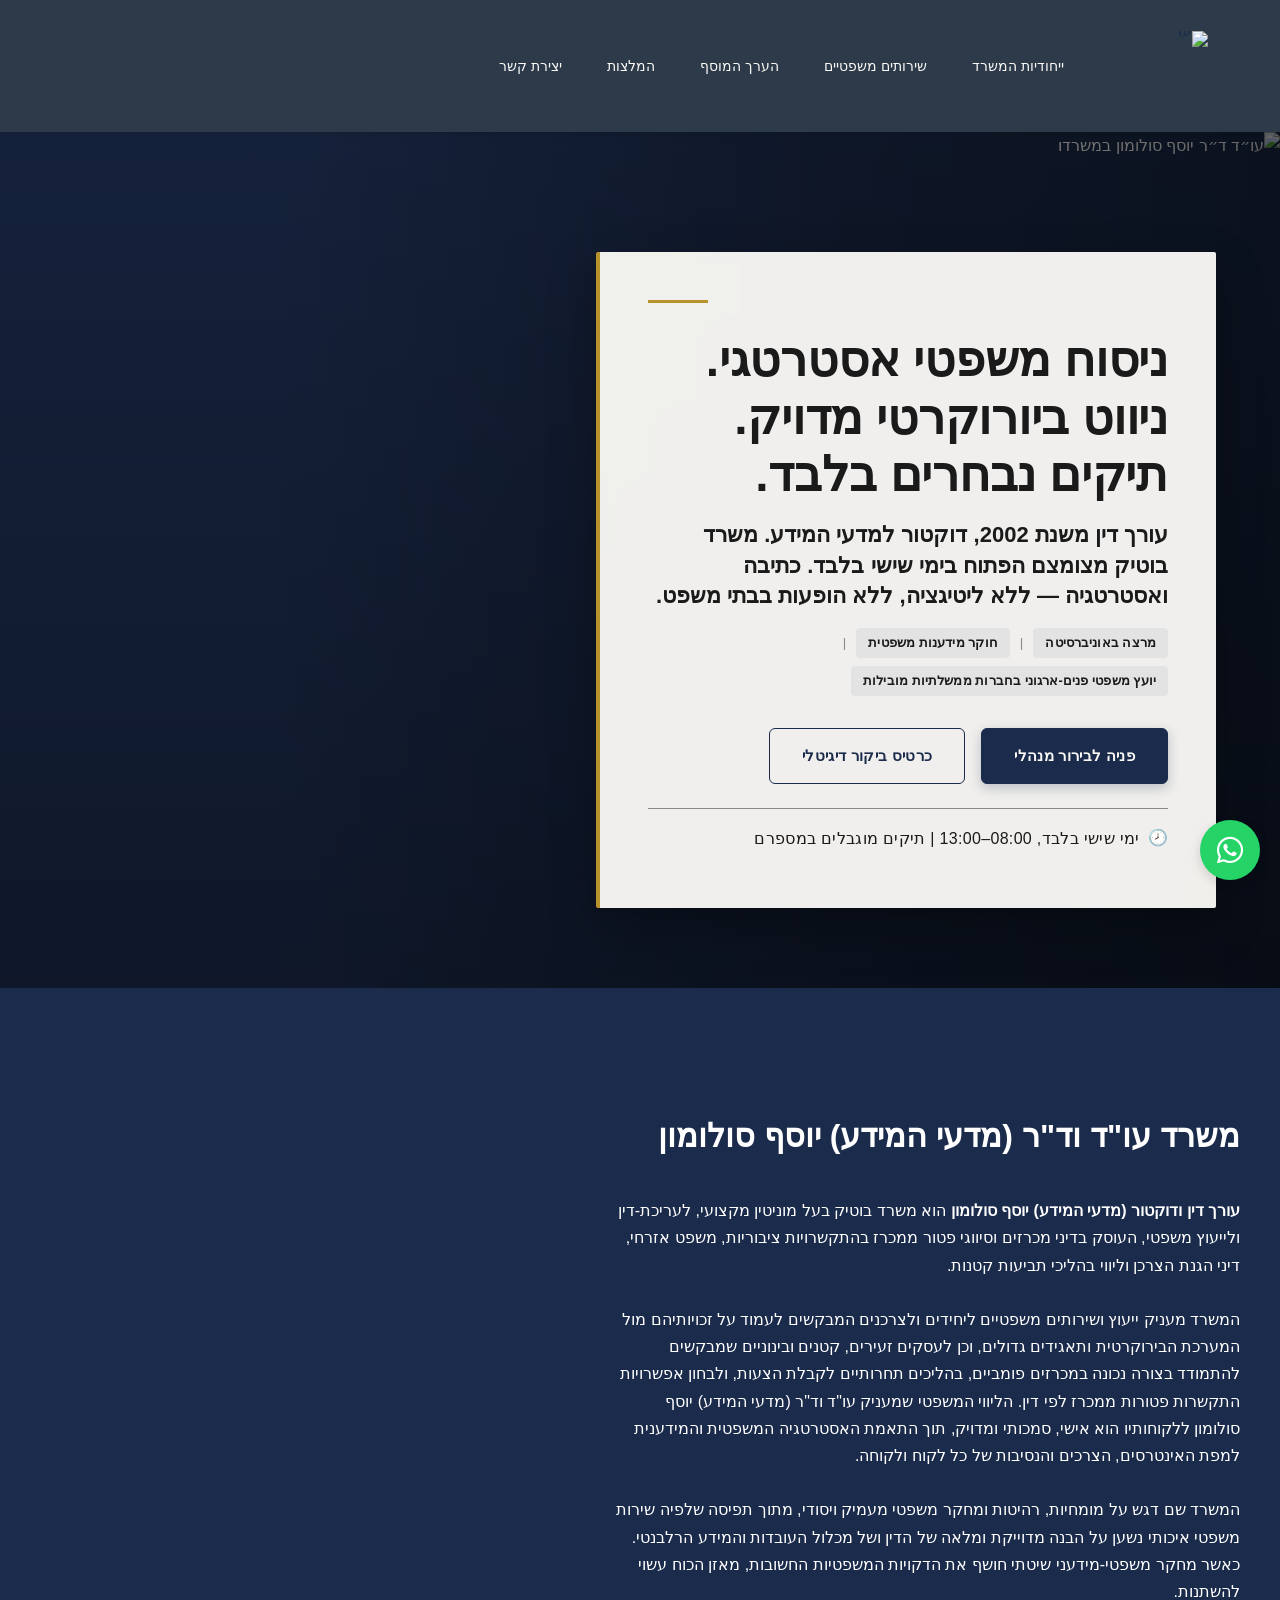
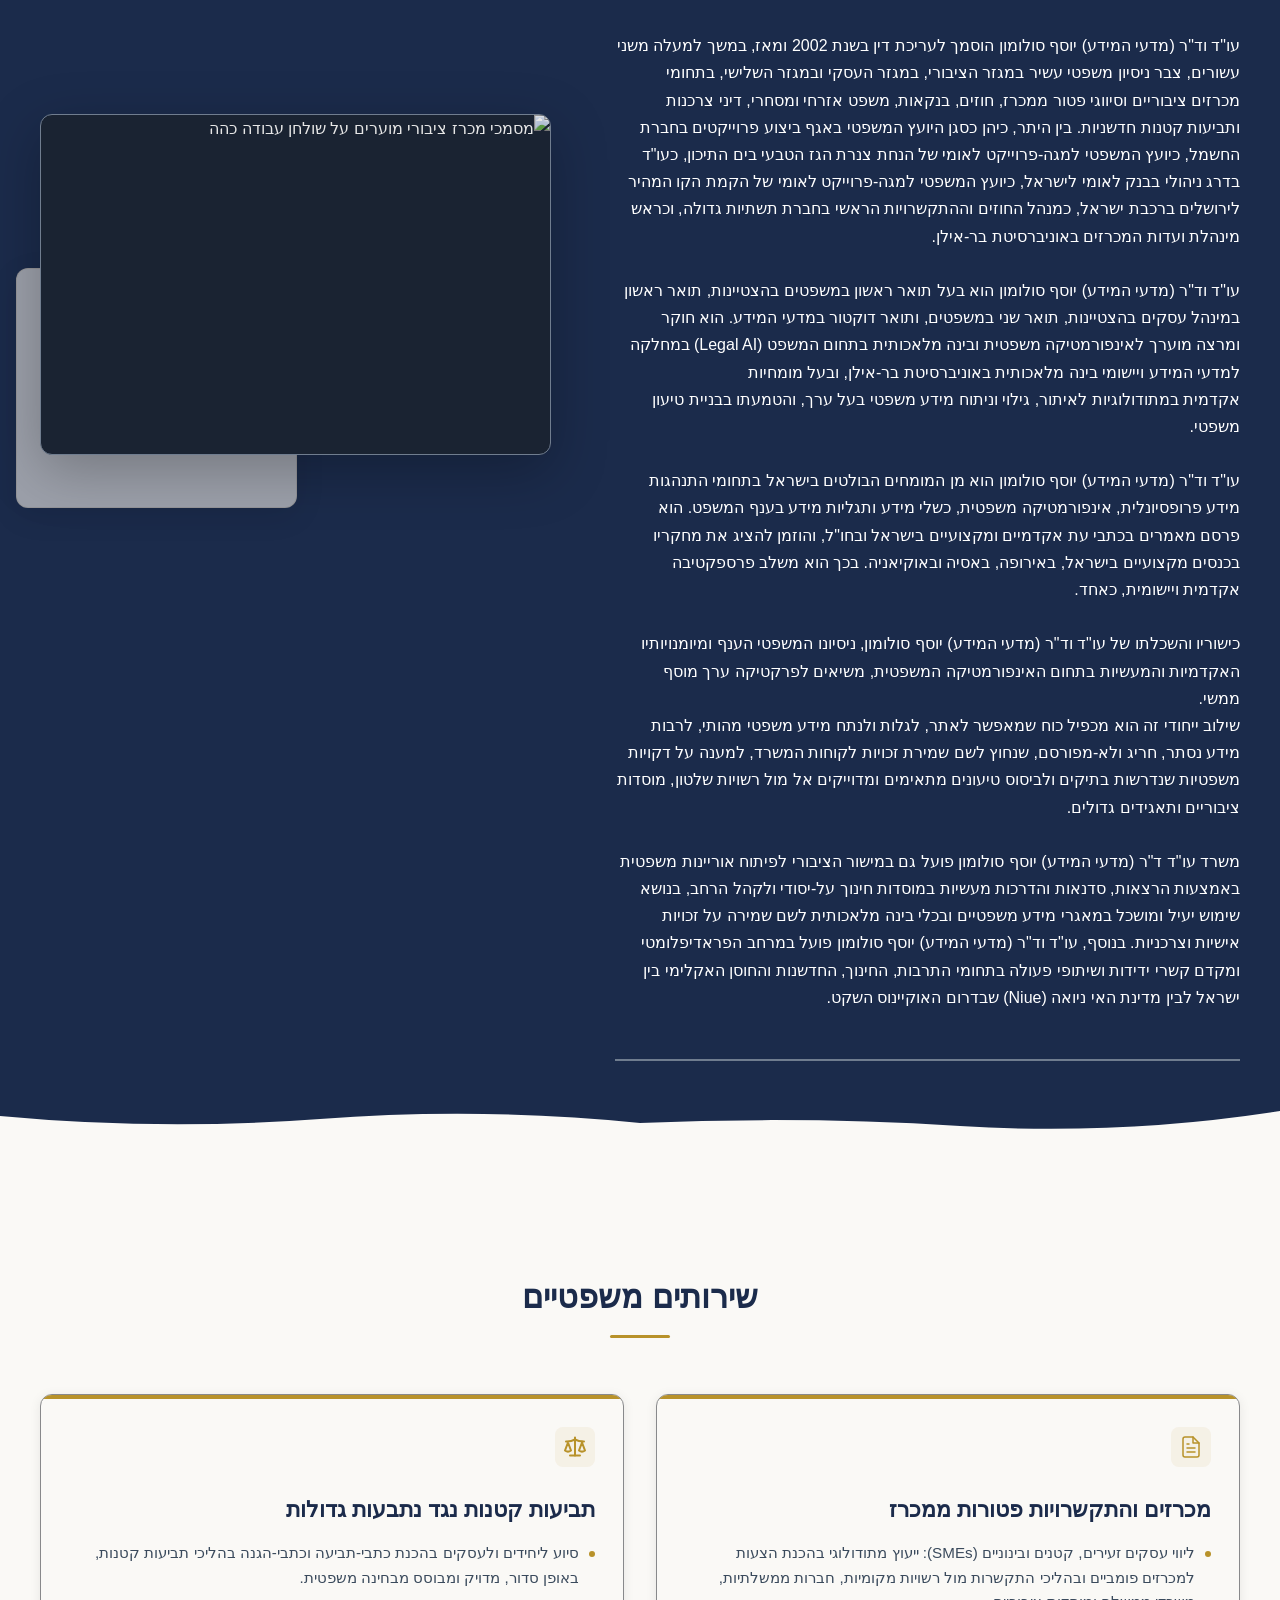
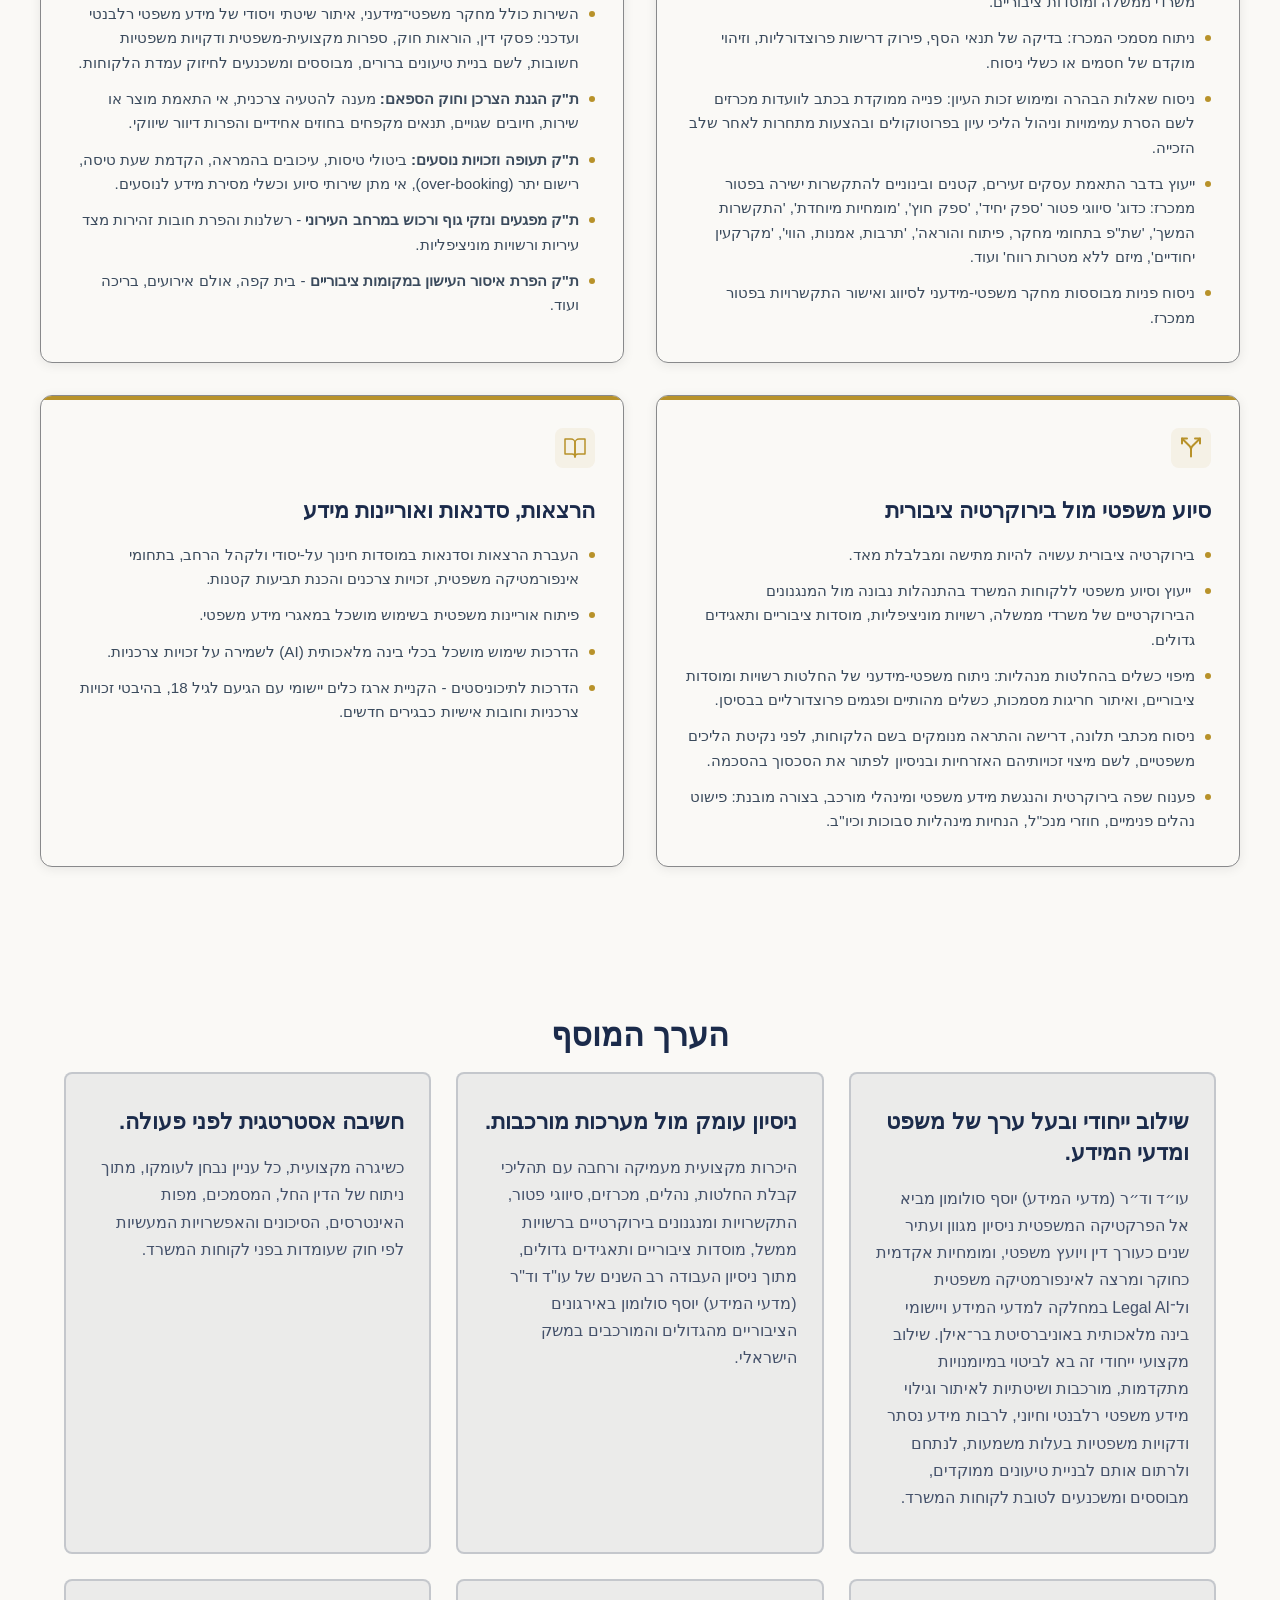
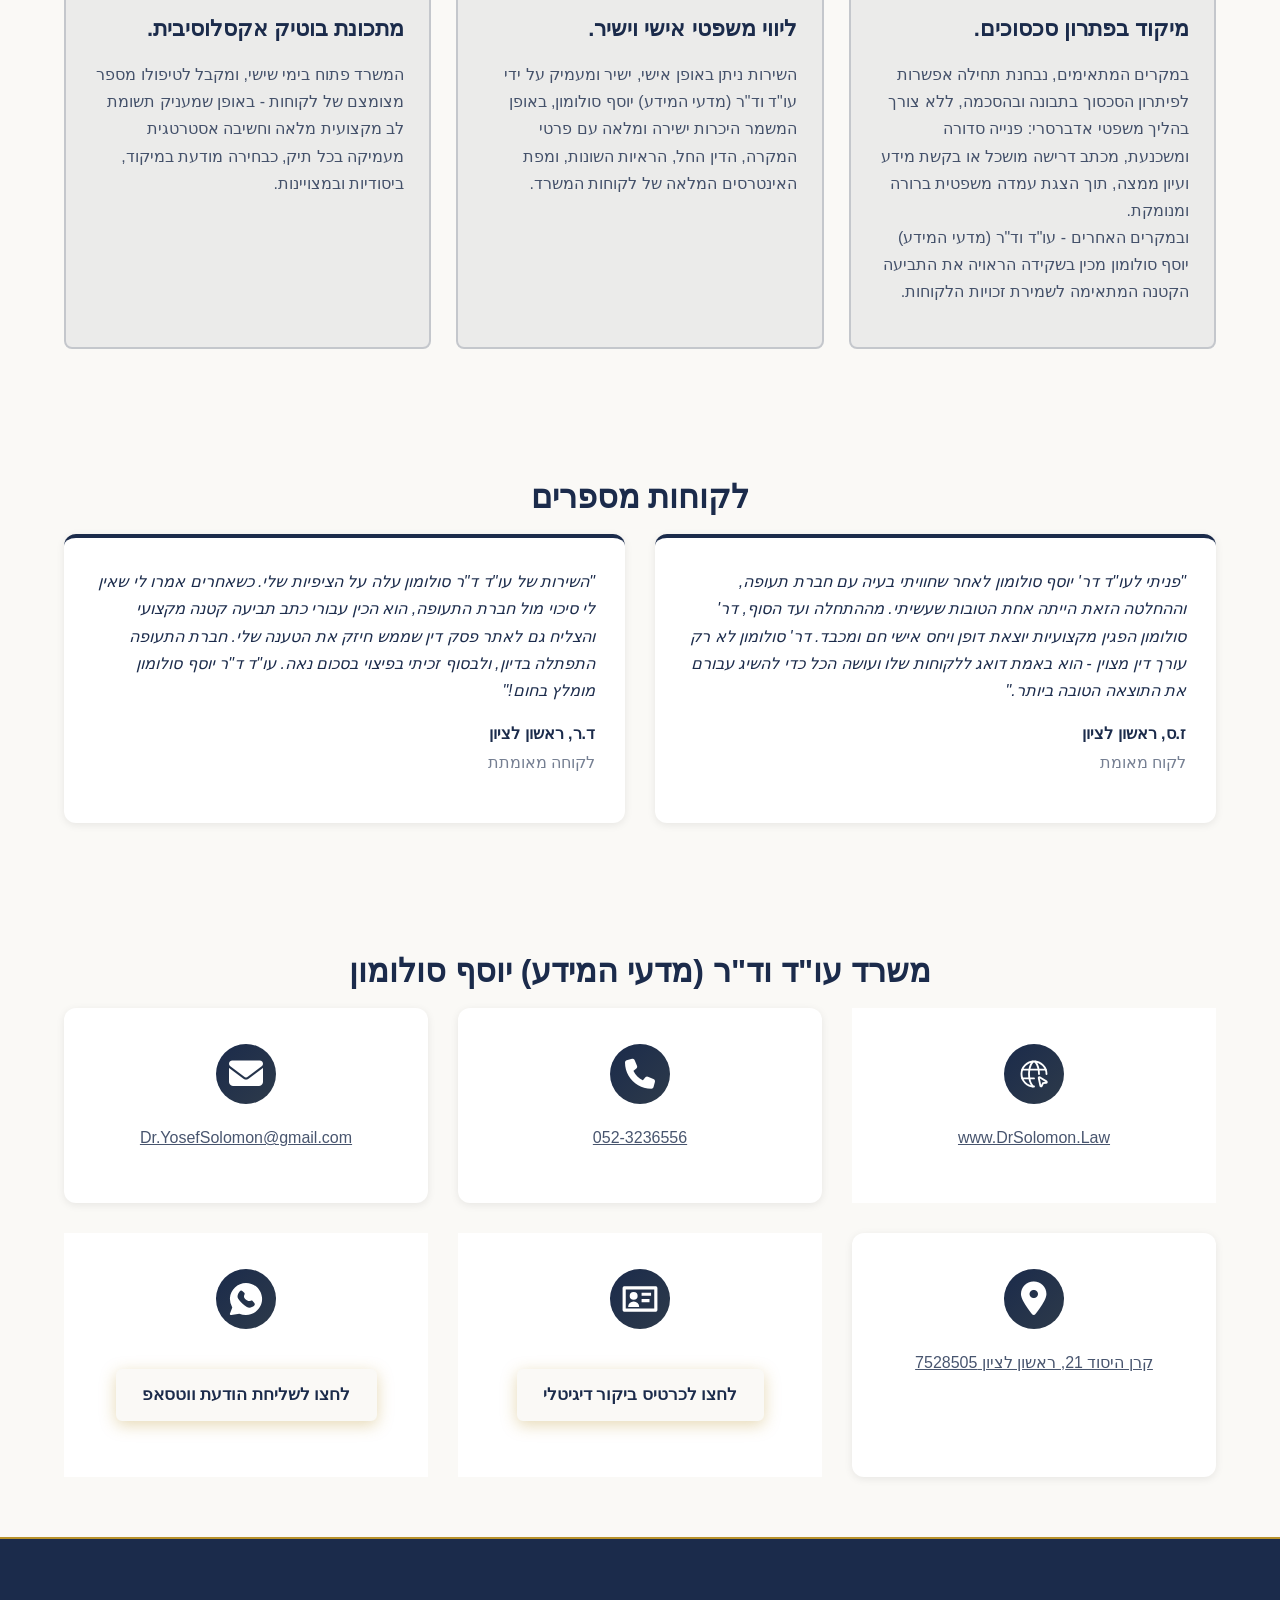
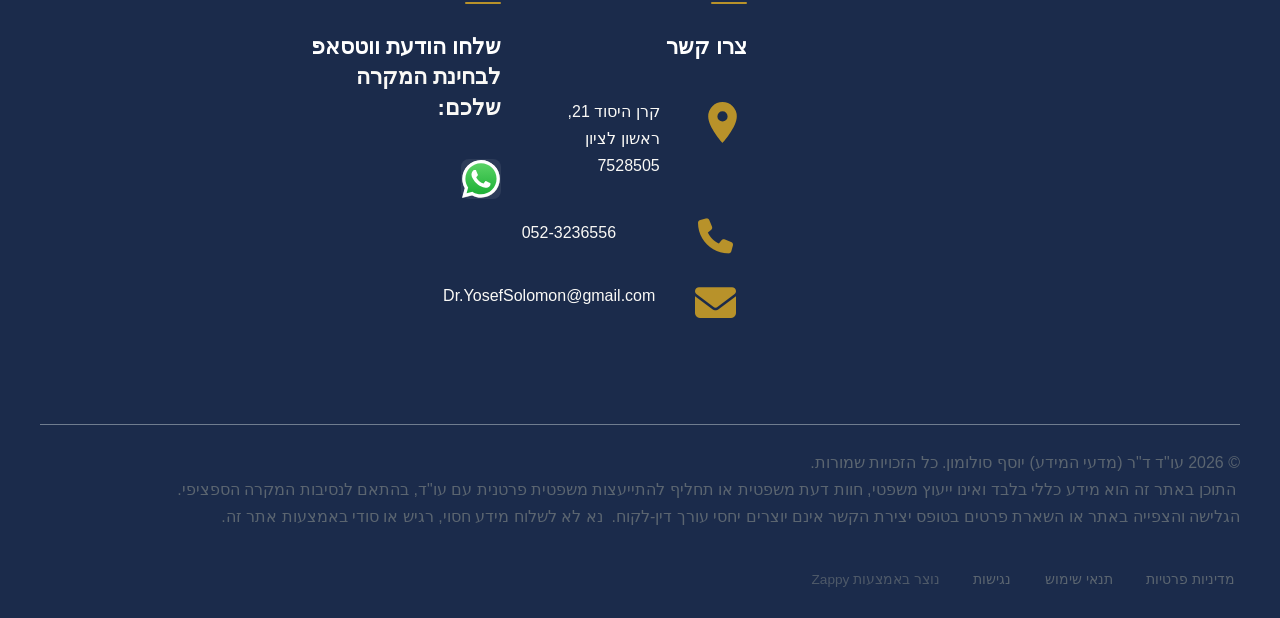
==== commit fed3da92: "Background sync: Progressive GitHub Sync" ====
--- a/public/index.html
+++ b/public/index.html
@@ -632,225 +632,7 @@
 
 
 
-<style data-zappy-section-v2-css="true">
-/* V2 Regenerated Section CSS */
-.index-hero-section {
-  position: relative;
-  background: var(--bg-light);
-  color: var(--text-dark);
-  min-height: 100vh;
-  display: flex;
-  align-items: center;
-  justify-content: center;
-  padding: 120px 24px 80px;
-  overflow: hidden;
-  direction: rtl;
-}
-
-/* Subtle scrim for depth – no photo, just a faint gradient to add dimension */
-.index-hero-section__scrim {
-  position: absolute;
-  inset: 0;
-  background: radial-gradient(ellipse at 80% 20%, rgba(201, 168, 76, 0.06) 0%, transparent 60%),
-              radial-gradient(ellipse at 20% 80%, rgba(27, 43, 75, 0.04) 0%, transparent 60%);
-  pointer-events: none;
-  z-index: 0;
-}
-
-.index-hero-section__container {
-  position: relative;
-  z-index: 10;
-  width: 100%;
-  max-width: 1200px;
-  margin: 0 auto;
-}
-
-.index-hero-section__content {
-  max-width: 800px;
-  margin-inline-start: auto;
-  margin-inline-end: 0;
-  text-align: start;
-  display: flex;
-  flex-direction: column;
-  align-items: flex-start;
-  gap: 32px;
-}
-
-/* Gold underline decorative motif */
-.index-hero-section__gold-rule {
-  width: 60px;
-  height: 3px;
-  background: var(--accent);
-  border-radius: 2px;
-  margin-block-end: 8px;
-}
-
-/* Subtitle – H3 per hero hierarchy */
-.index-hero-section__subtitle {
-  font-family: 'Assistant', 'Inter', sans-serif;
-  font-size: 1.05rem;
-  font-weight: 400;
-  line-height: 1.8;
-  color: var(--text-muted);
-  margin: 0;
-  text-align: start;
-  max-width: 680px;
-}
-
-/* Main Headline */
-.index-hero-section__headline {
-  font-family: 'Frank Ruhl Libre', 'Noto Serif Hebrew', serif;
-  font-size: 3rem;
-  font-weight: 700;
-  letter-spacing: -0.01em;
-  line-height: 1.15;
-  color: var(--primary);
-  margin: 0;
-  text-align: start;
-}
-
-/* Badges Row */
-.index-hero-section__badges {
-  display: flex;
-  flex-wrap: wrap;
-  gap: 16px;
-  align-items: center;
-}
-
-.index-hero-section__badge {
-  display: inline-flex;
-  align-items: center;
-  gap: 8px;
-  padding: 10px 18px;
-  background: rgba(27, 43, 75, 0.04);
-  border: 1px solid var(--border-light);
-  border-radius: 100px;
-  font-family: 'Assistant', 'Inter', sans-serif;
-  font-size: 0.875rem;
-  font-weight: 500;
-  color: var(--text-dark);
-  white-space: nowrap;
-  transition: all 0.3s cubic-bezier(0.4, 0, 0.2, 1);
-}
-
-.index-hero-section__badge svg {
-  flex-shrink: 0;
-  color: var(--accent);
-}
-
-.index-hero-section__badge:hover {
-  background: rgba(27, 43, 75, 0.07);
-  border-color: var(--accent);
-  transform: translateY(-2px);
-  box-shadow: 0 4px 12px rgba(27, 43, 75, 0.06);
-}
-
-/* CTA Button */
-.index-hero-section__cta {
-  display: inline-flex;
-  align-items: center;
-  gap: 10px;
-  padding: 16px 36px;
-  background: var(--accent);
-  color: #FFFFFF;
-  border: none;
-  border-radius: 6px;
-  font-family: 'Assistant', 'Inter', sans-serif;
-  font-size: 1rem;
-  font-weight: 600;
-  letter-spacing: 0.02em;
-  text-decoration: none;
-  cursor: pointer;
-  transition: all 0.3s cubic-bezier(0.4, 0, 0.2, 1);
-  box-shadow: 0 4px 16px rgba(201, 168, 76, 0.25);
-  margin-block-start: 8px;
-}
-
-.index-hero-section__cta svg {
-  flex-shrink: 0;
-  transition: transform 0.3s ease;
-}
-
-.index-hero-section__cta:hover {
-  background: linear-gradient(135deg, #C9A84C 0%, #E8C96A 100%);
-  box-shadow: 0 8px 32px rgba(201, 168, 76, 0.35);
-  transform: translateY(-2px);
-}
-
-.index-hero-section__cta:hover svg {
-  transform: translateX(-4px);
-}
-
-/* Responsive: Mobile */
-@media (max-width: 768px) {
-  .index-hero-section {
-    padding: 100px 16px 60px;
-    min-height: auto;
-    align-items: flex-start;
-  }
-
-  .index-hero-section__content {
-    max-width: 100%;
-    margin-inline-start: 0;
-    margin-inline-end: 0;
-    gap: 24px;
-    align-items: flex-start;
-  }
-
-  .index-hero-section__headline {
-    font-size: 2rem;
-    line-height: 1.25;
-  }
-
-  .index-hero-section__subtitle {
-    font-size: 0.95rem;
-    line-height: 1.6;
-  }
-
-  .index-hero-section__badges {
-    gap: 10px;
-  }
-
-  .index-hero-section__badge {
-    padding: 8px 14px;
-    font-size: 0.8rem;
-    gap: 6px;
-  }
-
-  .index-hero-section__badge svg {
-    width: 14px;
-    height: 14px;
-  }
-
-  .index-hero-section__cta {
-    padding: 14px 28px;
-    font-size: 0.95rem;
-    width: 100%;
-    justify-content: center;
-  }
-
-  .index-hero-section__gold-rule {
-    width: 48px;
-    height: 2px;
-  }
-}
-
-/* Larger screens */
-@media (min-width: 1200px) {
-  .index-hero-section__headline {
-    font-size: 3.5rem;
-  }
-}
-/* ZAPPY_POSTGEN_GUARD_HERO_FONT_CAP:index-hero */
-.hero h1, .hero-section h1, [class*="hero-"] h1, [class~="hero"] h1, .hero .hero-title, .hero-title { font-size: 48px !important; line-height: 1.2 !important; }
-@media (max-width: 1024px) {
-  .hero h1, .hero-section h1, [class*="hero-"] h1, [class~="hero"] h1, .hero .hero-title, .hero-title { font-size: 36px !important; }
-}
-@media (max-width: 768px) {
-  .hero h1, .hero-section h1, [class*="hero-"] h1, [class~="hero"] h1, .hero .hero-title, .hero-title { font-size: 28px !important; }
-}
-
-</style>
+
 
 <style data-zappy-section-v2-css="true">
 /* V2 Regenerated Section CSS */
@@ -1056,6 +838,366 @@
   }
 }
 </style>
+
+<style data-zappy-section-v2-css="true">
+/* V2 Regenerated Section CSS */
+.home-hero-section {
+  position: relative;
+  width: 100%;
+  min-height: 100vh;
+  display: flex;
+  align-items: center;
+  justify-content: flex-start;
+  overflow: hidden;
+  background-color: var(--bg-dark);
+  color: var(--text-light);
+  direction: rtl;
+}
+
+/* Background image */
+.home-hero-section__bg-image {
+  position: absolute;
+  top: 0;
+  left: 0;
+  width: 100%;
+  height: 100%;
+  object-fit: cover;
+  object-position: center 30%;
+  z-index: 0;
+  filter: brightness(0.55) saturate(0.85);
+  pointer-events: none;
+}
+
+/* Scrim overlay: dark gradient from bottom-right (text side) to top-left */
+.home-hero-section__scrim {
+  position: absolute;
+  top: 0;
+  left: 0;
+  width: 100%;
+  height: 100%;
+  z-index: 1;
+  pointer-events: none;
+  background-image:
+    linear-gradient(
+      135deg,
+      rgba(27, 43, 75, 0.15) 0%,
+      rgba(27, 43, 75, 0.05) 35%,
+      rgba(15, 28, 51, 0.42) 70%,
+      rgba(15, 28, 51, 0.55) 100%
+    );
+}
+
+/* Content container */
+.home-hero-section__container {
+  position: relative;
+  z-index: 10;
+  width: 100%;
+  max-width: 1200px;
+  margin: 0 auto;
+  padding: 120px 24px 80px;
+  display: flex;
+  justify-content: flex-start;
+  align-items: center;
+}
+
+/* Warm paper text panel */
+.home-hero-section__text-panel {
+  background-color: rgba(250, 249, 246, 0.96);
+  backdrop-filter: blur(4px);
+  padding: 48px 48px 40px;
+  max-width: 620px;
+  width: 100%;
+  border-radius: 2px;
+  box-shadow: 0 20px 48px rgba(0, 0, 0, 0.25), 0 4px 12px rgba(0, 0, 0, 0.1);
+  color: var(--text-dark);
+  text-align: right;
+  border-inline-end: 4px solid var(--accent);
+}
+
+/* Gold accent rule */
+.home-hero-section__gold-rule {
+  width: 60px;
+  height: 3px;
+  background-color: var(--accent);
+  margin-bottom: 28px;
+  margin-inline-start: auto;
+  margin-inline-end: 0;
+}
+
+/* H1 Headline */
+.home-hero-section__headline {
+  font-family: 'Noto Serif Hebrew', 'Frank Ruhl Libre', 'Times New Roman', serif;
+  font-size: 2.4rem;
+  font-weight: 700;
+  line-height: 1.25;
+  letter-spacing: -0.005em;
+  color: var(--text-dark);
+  margin: 0 0 20px;
+  text-align: right;
+  direction: rtl;
+}
+
+/* H3 Subtitle */
+.home-hero-section__subtitle {
+  font-family: 'Inter', 'Assistant', 'Helvetica Neue', sans-serif;
+  font-size: 1.1rem;
+  font-weight: 400;
+  line-height: 1.65;
+  color: var(--text-muted);
+  margin: 0 0 28px;
+  text-align: right;
+  direction: rtl;
+}
+
+/* Credentials strip */
+.home-hero-section__credentials {
+  display: flex;
+  flex-wrap: wrap;
+  align-items: center;
+  gap: 8px;
+  margin-bottom: 32px;
+  color: var(--text-muted);
+  font-size: 0.85rem;
+  font-weight: 500;
+  direction: rtl;
+}
+
+.home-hero-section__credential-badge {
+  display: inline-block;
+  background-color: rgba(27, 43, 75, 0.06);
+  padding: 4px 12px;
+  border-radius: 4px;
+  color: var(--text-dark);
+  white-space: nowrap;
+  font-size: 0.8rem;
+  font-weight: 600;
+  letter-spacing: 0.01em;
+}
+
+.home-hero-section__credential-divider {
+  color: var(--border-light);
+  margin: 0 2px;
+  font-weight: 300;
+}
+
+/* CTA Group */
+.home-hero-section__cta-group {
+  display: flex;
+  flex-wrap: wrap;
+  gap: 16px;
+  margin-bottom: 24px;
+  justify-content: flex-start;
+  direction: rtl;
+}
+
+/* Primary CTA */
+.home-hero-section__btn {
+  display: inline-flex;
+  align-items: center;
+  justify-content: center;
+  text-decoration: none;
+  font-family: 'Inter', 'Assistant', sans-serif;
+  font-size: 0.95rem;
+  font-weight: 600;
+  padding: 14px 32px;
+  border-radius: 6px;
+  transition: all 0.25s cubic-bezier(0.4, 0, 0.2, 1);
+  cursor: pointer;
+  white-space: nowrap;
+  letter-spacing: 0.02em;
+  direction: rtl;
+}
+
+.home-hero-section__btn--primary {
+  background-color: var(--primary);
+  color: var(--text-light);
+  border: 1.5px solid var(--primary);
+  box-shadow: 0 4px 12px rgba(27, 43, 75, 0.25);
+}
+
+.home-hero-section__btn--primary:hover {
+  background-color: #0F1C33;
+  border-color: #0F1C33;
+  box-shadow: 0 6px 20px rgba(27, 43, 75, 0.35);
+  transform: translateY(-1px);
+}
+
+.home-hero-section__btn--ghost {
+  background-color: transparent;
+  color: var(--primary);
+  border: 1.5px solid var(--primary);
+}
+
+.home-hero-section__btn--ghost:hover {
+  background-color: rgba(27, 43, 75, 0.05);
+  border-color: var(--primary);
+  transform: translateY(-1px);
+}
+
+/* Availability note */
+.home-hero-section__availability-note {
+  font-family: 'Inter', 'Assistant', sans-serif;
+  font-size: 0.8rem;
+  font-weight: 500;
+  color: var(--text-muted);
+  margin: 0;
+  display: flex;
+  align-items: center;
+  gap: 8px;
+  justify-content: flex-start;
+  direction: rtl;
+  letter-spacing: 0.02em;
+  border-top: 1px solid var(--border-light);
+  padding-top: 16px;
+}
+
+.home-hero-section__availability-icon {
+  font-size: 1rem;
+  line-height: 1;
+  color: var(--accent);
+}
+
+/* Responsive: Tablet */
+@media (max-width: 1024px) {
+  .home-hero-section__text-panel {
+    max-width: 540px;
+    padding: 40px 36px 32px;
+  }
+
+  .home-hero-section__headline {
+    font-size: 2rem;
+  }
+
+  .home-hero-section__subtitle {
+    font-size: 1rem;
+  }
+}
+
+/* Responsive: Mobile */
+@media (max-width: 768px) {
+  .home-hero-section {
+    min-height: 100vh;
+    align-items: flex-end;
+    padding-bottom: 0;
+  }
+
+  .home-hero-section__container {
+    padding: 100px 16px 40px;
+    justify-content: center;
+    align-items: flex-end;
+  }
+
+  .home-hero-section__text-panel {
+    max-width: 100%;
+    padding: 32px 24px 28px;
+    border-inline-end: none;
+    border-bottom: 4px solid var(--accent);
+    border-radius: 6px 6px 0 0;
+    background-color: rgba(250, 249, 246, 0.98);
+  }
+
+  .home-hero-section__gold-rule {
+    width: 48px;
+    height: 2px;
+    margin-bottom: 20px;
+  }
+
+  .home-hero-section__headline {
+    font-size: 1.6rem;
+    line-height: 1.3;
+    margin-bottom: 16px;
+  }
+
+  .home-hero-section__subtitle {
+    font-size: 0.95rem;
+    line-height: 1.6;
+    margin-bottom: 20px;
+  }
+
+  .home-hero-section__credentials {
+    gap: 6px;
+    margin-bottom: 24px;
+    font-size: 0.75rem;
+  }
+
+  .home-hero-section__credential-badge {
+    font-size: 0.72rem;
+    padding: 3px 10px;
+  }
+
+  .home-hero-section__cta-group {
+    flex-direction: column;
+    gap: 12px;
+    margin-bottom: 20px;
+  }
+
+  .home-hero-section__btn {
+    width: 100%;
+    text-align: center;
+    padding: 14px 24px;
+    font-size: 0.9rem;
+  }
+
+  .home-hero-section__availability-note {
+    font-size: 0.75rem;
+    padding-top: 12px;
+    justify-content: center;
+    text-align: center;
+  }
+
+  .home-hero-section__bg-image {
+    object-position: center 20%;
+  }
+
+  .home-hero-section__scrim {
+    background-image:
+      linear-gradient(
+        180deg,
+        rgba(27, 43, 75, 0.1) 0%,
+        rgba(15, 28, 51, 0.35) 50%,
+        rgba(15, 28, 51, 0.65) 100%
+      );
+  }
+}
+
+/* Small mobile */
+@media (max-width: 480px) {
+  .home-hero-section__container {
+    padding: 100px 12px 24px;
+  }
+
+  .home-hero-section__text-panel {
+    padding: 24px 20px 20px;
+  }
+
+  .home-hero-section__headline {
+    font-size: 1.4rem;
+  }
+
+  .home-hero-section__subtitle {
+    font-size: 0.9rem;
+  }
+
+  .home-hero-section__credentials {
+    flex-direction: column;
+    align-items: flex-start;
+    gap: 4px;
+  }
+
+  .home-hero-section__credential-divider {
+    display: none;
+  }
+}
+/* ZAPPY_POSTGEN_GUARD_HERO_FONT_CAP:home-hero */
+.hero h1, .hero-section h1, [class*="hero-"] h1, [class~="hero"] h1, .hero .hero-title, .hero-title { font-size: 48px !important; line-height: 1.2 !important; }
+@media (max-width: 1024px) {
+  .hero h1, .hero-section h1, [class*="hero-"] h1, [class~="hero"] h1, .hero .hero-title, .hero-title { font-size: 36px !important; }
+}
+@media (max-width: 768px) {
+  .hero h1, .hero-section h1, [class*="hero-"] h1, [class~="hero"] h1, .hero .hero-title, .hero-title { font-size: 28px !important; }
+}
+
+</style>
     <style id="zappy-critical-above-fold-css">
 html{box-sizing:border-box;-webkit-text-size-adjust:100%}*,*::before,*::after{box-sizing:inherit}body{margin:0;min-width:320px;overflow-x:clip}img,svg,video{max-width:100%;height:auto}main{display:block}.container{width:min(100% - 32px,1200px);margin-inline:auto}.navbar,nav.navbar,header .navbar,header[role="banner"]{position:relative;z-index:1000;width:100%}.nav-container,.navbar .container{display:flex;align-items:center;justify-content:space-between;min-height:64px}.logo,.logo-link img{display:block;width:35px;height:35px;object-fit:contain}.nav-menu,#navMenu{list-style:none;margin:0;padding:0}.navbar a,.nav-menu a,#navMenu a,.navbar .nav-links a{color:inherit;text-decoration:none}.navbar .sub-menu,.nav-menu .sub-menu,#navMenu .sub-menu{display:none}.fa,.fas,.far,.fab,.fa-solid,.fa-regular,.fa-brands{display:inline-block;min-width:1em;text-align:center}html:not(#zappy-noop)[data-zappy-site-type="ecommerce"] .phone-header-btn,html:not(#zappy-noop) .navbar:has(.nav-ecommerce-icons)>.phone-header-btn{display:none!important;visibility:hidden!important;width:0!important;height:0!important;pointer-events:none!important}.zappy-preview-empty-store-cta{display:none!important;visibility:hidden!important;height:0!important;max-height:0!important;overflow:hidden!important;margin:0!important;padding:0!important;border:0!important;box-shadow:none!important}.zappy-catalog-menu{background:var(--surface-color,var(--surface,linear-gradient(135deg,#f8f9fa 0%,#fff 100%)));border-bottom:1px solid var(--border-color,#e5e7eb);padding:0;position:sticky;top:0;z-index:90}.zappy-catalog-menu[dir=rtl],.zappy-catalog-menu.rtl{direction:rtl}.zappy-catalog-menu[dir=ltr],.zappy-catalog-menu.ltr{direction:ltr}.catalog-menu-container{max-width:1440px;margin:0 auto;display:flex;align-items:center;gap:8px;padding:10px 24px;overflow:visible}.catalog-menu-categories,.catalog-menu-list{display:flex;align-items:center;gap:4px;flex-wrap:wrap;margin:0;padding:0;list-style:none}.catalog-menu-item{display:inline-flex;align-items:center;padding:8px 16px;font-size:14px;font-weight:500;color:var(--text-color,var(--text,#374151));text-decoration:none;border-radius:20px;white-space:nowrap}.catalog-menu-all{background:var(--primary-color,var(--primary,#111));color:var(--text-light,#fff)!important}.catalog-menu-parent{position:relative;display:inline-flex;align-items:center}.catalog-menu-trigger{display:inline-flex;align-items:center;gap:6px}.catalog-menu-chevron{flex-shrink:0}.catalog-menu-parent>.sub-menu{display:none!important;visibility:hidden!important;opacity:0!important;pointer-events:none!important}.hero-section,.index-hero-section,section[class*="hero"]{position:relative;overflow:hidden;min-height:560px}.hero-bg-wrapper,.hero-bg-image,section[class*="hero"] [class*="hero-bg"]{position:absolute;inset:0;width:100%;height:100%}.hero-bg-wrapper img,.hero-bg-image img,section[class*="hero"] [data-hero-bg],section[class*="hero"] img[data-hero-background="true"]{width:100%!important;height:100%!important;object-fit:cover!important;display:block}.hero-content,section[class*="hero"] .container{position:relative;z-index:2}@media(max-width:768px){:root{--header-height:72px;--total-header-height:72px;--zappy-mobile-menu-top:72px}html[data-zappy-site-type="ecommerce"] body{padding-top:var(--total-header-height,72px)}html[data-zappy-site-type="ecommerce"] body>nav.navbar,html[data-zappy-site-type="ecommerce"] body>.navbar:not(.zappy-catalog-menu){position:fixed!important;top:0;left:0;right:0;z-index:100000;width:100%;margin-bottom:0}.zappy-catalog-menu{position:fixed;top:var(--header-height,72px);left:0;right:0;z-index:99999}.nav-container,.navbar .container{min-height:60px}.nav-menu,#navMenu{max-width:100vw;overflow-x:hidden}.hero-section,.index-hero-section,section[class*="hero"]{min-height:100svh}.hero-bg-wrapper,.hero-bg-image,.hero-scrim{min-height:100svh}}
 :root{--nav-bg:#2D3A4A}.navbar{background-color:#2D3A4A!important}
@@ -1108,7 +1250,7 @@
 </style>
     <link rel="stylesheet" href="/styles.css">
     <script>window.ZAPPY_WEBSITE_ID = "03b54d7b-caf0-41af-aada-270f3b147ab4"; window.ZAPPY_API_BASE = "https://api.zappy5.com";</script>
-    <link rel="preload" as="image" href="/assets/general-hero-upload-1784394890951-vqj02n.webp?v=1784394893210" fetchpriority="high">
+    <link rel="preload" as="image" href="/assets/image-legal-services-section-home-hero-home-hero-image-1.webp" fetchpriority="high">
 
     <style id="zappy-dropdown-submenu-styles">
       /* ========== DESKTOP DROPDOWN SUBMENU STYLES ========== */
@@ -1741,14 +1883,60 @@
 
 
 
-<section class="hero-section" dir="rtl" id="zappy-section-0" style="position: relative; overflow: hidden; --zappy-bg-color: #FAF9F6; min-height: 1026.49px !important; background-color: rgb(250, 249, 246)" data-zappy-bg-orig-size-var="cover" data-zappy-bg-orig-position-var="center" data-zappy-bg-overlay-opacity="10" data-zappy-bg-color="#FAF9F6" data-zappy-bg-overlay-color="#000000" data-zappy-bg-video-type="" data-zappy-bg-video-url="" data-element-id="zappy-hero-bg-zappy-section-0" data-element-type="background-image" data-zappy-bg-position="50% 50%" data-zappy-bg-zoom="1" data-zappy-bg-type="color">
-  <div class="hero-overlay" data-zappy-gradient-scrim="true" data-zappy-scrim-orig-opacity="1" style="opacity: 1; display: none" data-zappy-original-bg="hidden"></div>
-  <div class="zappy-hero-overlay" style="position:absolute;inset:0;z-index:1;background:rgba(0, 0, 0, 0.1);pointer-events:none;"></div><div class="hero-container" style="position: relative; z-index: 2">
-    <div class="hero-content"></div>
-    <div class="hero-image-wrapper">
-      <div data-zappy-zoom-wrapper="true" data-element-id="img-1783070388793-ue1810wc3" data-element-type="image" data-zappy-zoom-wrapper-width-mode="full" style="position: absolute !important; top: 0px !important; left: 0px !important; width: 100% !important; height: 100% !important; max-width: none !important; margin-left: 0px !important; margin-right: 0px !important; z-index: 1 !important; overflow: hidden !important;" data-zappy-zoom-clip="true" data-zappy-wrapper-margins-applied="true" data-zappy-zoom-wrapper-align="center"><img loading="eager" fetchpriority="high" data-image-placeholder="0" alt="משרד עורכי דין יוקרתי - חדר ישיבות מודרני בעיצוב כחול-אפור" class="hero-image" src="/assets/general-hero-upload-1784394890951-vqj02n.webp?v=1784394893210" data-element-type="image" data-element-id="img-1783070388793-ue1810wc3" style="border-radius: 8px; object-fit: fill !important; object-position: 100% 100% !important; display: block !important; margin: 0px !important; position: absolute !important; inset: -10% 0px 0px -71.239% !important; width: 171.239% !important; height: 110% !important; z-index: 0 !important; max-width: none !important; max-height: none !important;" data-zappy-object-position="100% 100%" data-zappy-zoom="0.6" data-zappy-original-width="536.022705078125" data-zappy-original-height="0" data-zappy-carousel-image-ready="true" data-hero-background="true" data-zappy-mobile-object-position="100% 53%" data-zappy-mobile-zoom="0.6" data-zappy-mobile-src="/assets/general-hero-upload-1784395105523-i3t8is.webp?v=1784395108397" data-hero-bg="true" decoding="async"></div>
+<section class="home-hero-section" data-layout-spec="Home-hero" data-hero-type="fullscreen-scrim" id="zappy-section-0">
+  <!-- Full-bleed background image -->
+  <img loading="eager" fetchpriority="high" data-hero-bg="true" data-context="A restrained, credible professional portrait of a senior Israeli attorney in his late 50s, seated at a mahogany desk in a quiet law library. He wears a dark navy suit, white shirt, no tie. Natural window light from the right. In the foreground, a leather-bound legal brief and a fountain pen. No glossy corporate staging. The mood is calm, exact, and quietly authoritative." width="1200" height="600" src="/assets/image-legal-services-section-home-hero-home-hero-image-1.webp" alt="עו״ד ד״ר יוסף סולומון במשרדו" class="home-hero-section__bg-image" style="position: absolute; object-fit: cover; object-position: 50% 50%; max-width: none; max-height: none; margin: 0; inset: 0; width: 100%; height: 100%" decoding="async">
+
+  <!-- Scrim overlay for text contrast -->
+  <div class="home-hero-section__scrim" aria-hidden="true"></div>
+
+  <!-- Content Container -->
+  <div class="home-hero-section__container">
+    
+    <!-- Text Panel: Warm paper panel, right-aligned -->
+    <div class="home-hero-section__text-panel">
+      
+      <!-- Gold accent rule -->
+      <div class="home-hero-section__gold-rule" aria-hidden="true"></div>
+
+      <!-- H1: Main headline -->
+      <h1 class="home-hero-section__headline" style="color: #1A1A1A !important">
+        ניסוח משפטי אסטרטגי.<br>ניווט ביורוקרטי מדויק.<br>תיקים נבחרים בלבד.
+      </h1>
+
+      <!-- H3: Supporting subtitle -->
+      <h3 class="home-hero-section__subtitle" style="color: #1A1A1A !important">
+        עורך דין משנת 2002, דוקטור למדעי המידע. משרד בוטיק מצומצם הפתוח בימי שישי בלבד. כתיבה ואסטרטגיה — ללא ליטיגציה, ללא הופעות בבתי משפט.
+      </h3>
+
+      <!-- Credential strip -->
+      <div class="home-hero-section__credentials">
+        <span class="home-hero-section__credential-badge" style="color: #1A1A1A !important">מרצה באוניברסיטה</span>
+        <span class="home-hero-section__credential-divider" aria-hidden="true">|</span>
+        <span class="home-hero-section__credential-badge" style="color: #1A1A1A !important">חוקר מידענות משפטית</span>
+        <span class="home-hero-section__credential-divider" aria-hidden="true">|</span>
+        <span class="home-hero-section__credential-badge" style="color: #1A1A1A !important">יועץ משפטי פנים-ארגוני בחברות ממשלתיות מובילות</span>
+      </div>
+
+      <!-- CTA Buttons -->
+      <div class="home-hero-section__cta-group">
+        <a href="#contact" class="home-hero-section__btn home-hero-section__btn--primary">
+          פניה לבירור מנהלי
+        </a>
+        <a href="#card" class="home-hero-section__btn home-hero-section__btn--ghost">
+          כרטיס ביקור דיגיטלי
+        </a>
+      </div>
+
+      <!-- Availability note -->
+      <p class="home-hero-section__availability-note" style="color: #1A1A1A !important">
+        <span class="home-hero-section__availability-icon" aria-hidden="true" style="color: #1A1A1A !important">🕗</span>
+        ימי שישי בלבד, 08:00–13:00 | תיקים מוגבלים במספרם
+      </p>
+
     </div>
   </div>
+
 </section>
 
 
@@ -1763,11 +1951,11 @@
         <div class="index-about-section__content" id="zappy-section-22">
             
             
-            <div class="zappy-inserted-element" id="zappy-element-1783049444939-050h39fe5" data-element-id="zappy-element-1783049444939-050h39fe5" data-element-type="h2" style="width: 100%;"><h2 class="font-bold" data-element-type="h2" data-element-id="zappy-element-1783049444939-050h39fe5" id="zappy-element-1783049444939-050h39fe5" style="color: rgb(250, 249, 246) !important;"><span style="color: #ffffff !important">משרד עו"ד וד"ר (מדעי המידע) יוסף סולומון</span></h2></div><p class="index-about-section__paragraph" ><span style="color: #ffffff !important"><b>עורך דין ודוקטור (מדעי המידע) יוסף סולומון</b> הוא משרד בוטיק בעל מוניטין מקצועי, לעריכת-דין ולייעוץ משפטי, העוסק בדיני מכרזים וסיווגי פטור ממכרז בהתקשרויות ציבוריות, משפט אזרחי, דיני הגנת הצרכן וליווי בהליכי תביעות קטנות.&nbsp;<br><br>המשרד מעניק ייעוץ ושירותים משפטיים ליחידים ולצרכנים המבקשים לעמוד על זכויותיהם מול המערכת הבירוקרטית ותאגידים גדולים, וכן לעסקים זעירים, קטנים ובינוניים שמבקשים להתמודד בצורה נכונה במכרזים פומביים, בהליכים תחרותיים לקבלת הצעות, ולבחון אפשרויות התקשרות פטורות ממכרז לפי דין. הליווי המשפטי שמעניק עו"ד וד"ר (מדעי המידע) יוסף סולומון ללקוחותיו הוא אישי, סמכותי ומדויק, תוך התאמת האסטרטגיה המשפטית והמידענית למפת האינטרסים, הצרכים והנסיבות של&nbsp;כל לקוח ולקוחה.<br><br>המשרד שם דגש על מומחיות, רהיטות ומחקר משפטי מעמיק ויסודי, מתוך תפיסה שלפיה שירות משפטי איכותי נשען על הבנה מדוייקת ומלאה של הדין ושל מכלול העובדות והמידע הרלבנטי. כאשר מחקר משפטי-מידעני שיטתי חושף את הדקויות המשפטיות החשובות, מאזן הכוח עשוי להשתנות.<br><br>עו"ד וד"ר (מדעי המידע) יוסף סולומון הוסמך לעריכת דין בשנת 2002 ומאז, במשך למעלה משני עשורים, צבר ניסיון משפטי עשיר במגזר הציבורי, במגזר העסקי ובמגזר השלישי, בתחומי מכרזים ציבוריים וסיווגי פטור ממכרז, חוזים, בנקאות, משפט אזרחי ומסחרי, דיני צרכנות ותביעות קטנות חדשניות. בין היתר, כיהן כסגן היועץ המשפטי באגף ביצוע פרוייקטים בחברת החשמל, כיועץ המשפטי למגה-פרוייקט לאומי של הנחת צנרת הגז הטבעי בים התיכון, כעו"ד בדרג ניהולי בבנק לאומי לישראל, כיועץ המשפטי למגה-פרוייקט לאומי של הקמת הקו המהיר לירושלים ברכבת ישראל, כמנהל החוזים וההתקשרויות הראשי בחברת תשתיות גדולה, וכראש מינהלת ועדות המכרזים באוניברסיטת בר-אילן.&nbsp;<br><br><span style="font-size: 1rem;">עו"ד וד"ר (מדעי המידע) יוסף סולומון הוא בעל תואר ראשון במשפטים בהצטיינות, תואר ראשון במינהל עסקים בהצטיינות, תואר שני במשפטים, ותואר דוקטור במדעי המידע. הוא חוקר ומרצה מוערך לאינפורמטיקה משפטית ובינה מלאכותית בתחום המשפט (Legal AI) במחלקה למדעי המידע ויישומי בינה מלאכותית באוניברסיטת בר-אילן, ובעל מומחיות אקדמית&nbsp;</span></span>במתודולוגיות לאיתור, גילוי וניתוח מידע משפטי בעל ערך, והטמעתו בבניית טיעון משפטי.<br><span style="color: #ffffff !important"><br><span style="font-size: 1rem;">עו"ד וד"ר (מדעי המידע) יוסף סולומון הוא מן המומחים הבולטים בישראל בתחומי התנהגות מידע פרופסיונלית, אינפורמטיקה משפטית, כשלי מידע ותגליות מידע בענף המשפט. הוא פרסם מאמרים בכתבי עת אקדמיים ומקצועיים בישראל ובחו"ל, והוזמן להציג את מחקריו בכנסים מקצועיים בישראל, באירופה, באסיה ובאוקיאניה. בכך הוא משלב פרספקטיבה אקדמית ויישומית, כאחד.</span></span><br><span style="color: #ffffff !important"><br>כישוריו והשכלתו של עו"ד וד"ר (מדעי המידע) יוסף סולומון, ניסיונו המשפטי הענף ומיומנויותיו האקדמיות והמעשיות בתחום האינפורמטיקה המשפטית, משיאים לפרקטיקה ערך מוסף ממשי.&nbsp;</span><br><span style="color: #ffffff !important">שילוב ייחודי זה הוא מכפיל כוח שמאפשר לאתר, לגלות ולנתח מידע משפטי מהותי, לרבות מידע נסתר, חריג ולא-מפורסם, שנחוץ לשם שמירת זכויות לקוחות המשרד, למענה על דקויות משפטיות שנדרשות בתיקים ולביסוס טיעונים מתאימים ומדוייקים אל מול רשויות שלטון, מוסדות ציבוריים ותאגידים גדולים.&nbsp;</span><br><span style="color: #ffffff !important"><br>משרד עו"ד ד"ר (מדעי המידע) יוסף סולומון פועל גם במישור הציבורי לפיתוח אוריינות משפטית באמצעות הרצאות, סדנאות והדרכות מעשיות במוסדות חינוך על-יסודי ולקהל הרחב, בנושא שימוש יעיל ומושכל במאגרי מידע משפטיים ובכלי בינה מלאכותית לשם שמירה על זכויות אישיות וצרכניות. בנוסף, עו"ד וד"ר (מדעי המידע) יוסף סולומון פועל במרחב הפראדיפלומטי ומקדם קשרי ידידות ושיתופי פעולה בתחומי התרבות, החינוך, החדשנות והחוסן האקלימי בין ישראל לבין מדינת האי ניואה (Niue) שבדרום האוקיינוס השקט.</span></p>
+            <div class="zappy-inserted-element" id="zappy-element-1783049444939-050h39fe5" data-element-id="zappy-element-1783049444939-050h39fe5" data-element-type="h2" style="width: 100%;"><h2 class="font-bold" data-element-type="h2" data-element-id="zappy-element-1783049444939-050h39fe5" id="zappy-element-1783049444939-050h39fe5" style="color: rgb(250, 249, 246) !important;"><span style="color: #ffffff !important">משרד עו"ד וד"ר (מדעי המידע) יוסף סולומון</span></h2></div><p class="index-about-section__paragraph"><span style="color: #ffffff !important"><b>עורך דין ודוקטור (מדעי המידע) יוסף סולומון</b> הוא משרד בוטיק בעל מוניטין מקצועי, לעריכת-דין ולייעוץ משפטי, העוסק בדיני מכרזים וסיווגי פטור ממכרז בהתקשרויות ציבוריות, משפט אזרחי, דיני הגנת הצרכן וליווי בהליכי תביעות קטנות.&nbsp;<br><br>המשרד מעניק ייעוץ ושירותים משפטיים ליחידים ולצרכנים המבקשים לעמוד על זכויותיהם מול המערכת הבירוקרטית ותאגידים גדולים, וכן לעסקים זעירים, קטנים ובינוניים שמבקשים להתמודד בצורה נכונה במכרזים פומביים, בהליכים תחרותיים לקבלת הצעות, ולבחון אפשרויות התקשרות פטורות ממכרז לפי דין. הליווי המשפטי שמעניק עו"ד וד"ר (מדעי המידע) יוסף סולומון ללקוחותיו הוא אישי, סמכותי ומדויק, תוך התאמת האסטרטגיה המשפטית והמידענית למפת האינטרסים, הצרכים והנסיבות של&nbsp;כל לקוח ולקוחה.<br><br>המשרד שם דגש על מומחיות, רהיטות ומחקר משפטי מעמיק ויסודי, מתוך תפיסה שלפיה שירות משפטי איכותי נשען על הבנה מדוייקת ומלאה של הדין ושל מכלול העובדות והמידע הרלבנטי. כאשר מחקר משפטי-מידעני שיטתי חושף את הדקויות המשפטיות החשובות, מאזן הכוח עשוי להשתנות.<br><br>עו"ד וד"ר (מדעי המידע) יוסף סולומון הוסמך לעריכת דין בשנת 2002 ומאז, במשך למעלה משני עשורים, צבר ניסיון משפטי עשיר במגזר הציבורי, במגזר העסקי ובמגזר השלישי, בתחומי מכרזים ציבוריים וסיווגי פטור ממכרז, חוזים, בנקאות, משפט אזרחי ומסחרי, דיני צרכנות ותביעות קטנות חדשניות. בין היתר, כיהן כסגן היועץ המשפטי באגף ביצוע פרוייקטים בחברת החשמל, כיועץ המשפטי למגה-פרוייקט לאומי של הנחת צנרת הגז הטבעי בים התיכון, כעו"ד בדרג ניהולי בבנק לאומי לישראל, כיועץ המשפטי למגה-פרוייקט לאומי של הקמת הקו המהיר לירושלים ברכבת ישראל, כמנהל החוזים וההתקשרויות הראשי בחברת תשתיות גדולה, וכראש מינהלת ועדות המכרזים באוניברסיטת בר-אילן.&nbsp;<br><br><span style="font-size: 1rem;">עו"ד וד"ר (מדעי המידע) יוסף סולומון הוא בעל תואר ראשון במשפטים בהצטיינות, תואר ראשון במינהל עסקים בהצטיינות, תואר שני במשפטים, ותואר דוקטור במדעי המידע. הוא חוקר ומרצה מוערך לאינפורמטיקה משפטית ובינה מלאכותית בתחום המשפט (Legal AI) במחלקה למדעי המידע ויישומי בינה מלאכותית באוניברסיטת בר-אילן, ובעל מומחיות אקדמית&nbsp;</span></span>במתודולוגיות לאיתור, גילוי וניתוח מידע משפטי בעל ערך, והטמעתו בבניית טיעון משפטי.<br><span style="color: #ffffff !important"><br><span style="font-size: 1rem;">עו"ד וד"ר (מדעי המידע) יוסף סולומון הוא מן המומחים הבולטים בישראל בתחומי התנהגות מידע פרופסיונלית, אינפורמטיקה משפטית, כשלי מידע ותגליות מידע בענף המשפט. הוא פרסם מאמרים בכתבי עת אקדמיים ומקצועיים בישראל ובחו"ל, והוזמן להציג את מחקריו בכנסים מקצועיים בישראל, באירופה, באסיה ובאוקיאניה. בכך הוא משלב פרספקטיבה אקדמית ויישומית, כאחד.</span></span><br><span style="color: #ffffff !important"><br>כישוריו והשכלתו של עו"ד וד"ר (מדעי המידע) יוסף סולומון, ניסיונו המשפטי הענף ומיומנויותיו האקדמיות והמעשיות בתחום האינפורמטיקה המשפטית, משיאים לפרקטיקה ערך מוסף ממשי.&nbsp;</span><br><span style="color: #ffffff !important">שילוב ייחודי זה הוא מכפיל כוח שמאפשר לאתר, לגלות ולנתח מידע משפטי מהותי, לרבות מידע נסתר, חריג ולא-מפורסם, שנחוץ לשם שמירת זכויות לקוחות המשרד, למענה על דקויות משפטיות שנדרשות בתיקים ולביסוס טיעונים מתאימים ומדוייקים אל מול רשויות שלטון, מוסדות ציבוריים ותאגידים גדולים.&nbsp;</span><br><span style="color: #ffffff !important"><br>משרד עו"ד ד"ר (מדעי המידע) יוסף סולומון פועל גם במישור הציבורי לפיתוח אוריינות משפטית באמצעות הרצאות, סדנאות והדרכות מעשיות במוסדות חינוך על-יסודי ולקהל הרחב, בנושא שימוש יעיל ומושכל במאגרי מידע משפטיים ובכלי בינה מלאכותית לשם שמירה על זכויות אישיות וצרכניות. בנוסף, עו"ד וד"ר (מדעי המידע) יוסף סולומון פועל במרחב הפראדיפלומטי ומקדם קשרי ידידות ושיתופי פעולה בתחומי התרבות, החינוך, החדשנות והחוסן האקלימי בין ישראל לבין מדינת האי ניואה (Niue) שבדרום האוקיינוס השקט.</span></p>
             
             
 
-            <ul class="index-about-section__proof-list" ></ul>
+            <ul class="index-about-section__proof-list"></ul>
             
             
         </div>
@@ -1794,7 +1982,7 @@
     
     <!-- Section Header -->
     <div class="index-services-section__header" id="zappy-section-2">
-      <h2 class="index-services-section__title" ></h2><h2 >שירותים משפטיים</h2>
+      <h2 class="index-services-section__title"></h2><h2>שירותים משפטיים</h2>
       <div class="index-services-section__divider" aria-hidden="true" id="zappy-section-3"></div>
       
     </div>
@@ -1814,8 +2002,8 @@
             <polyline points="10 9 9 9 8 9"></polyline>
           </svg>
         </div>
-        <h3 class="index-services-section__card-title" >מכרזים והתקשרויות פטורות ממכרז</h3>
-        <ul class="index-services-section__card-list" ><li>
+        <h3 class="index-services-section__card-title">מכרזים והתקשרויות פטורות ממכרז</h3>
+        <ul class="index-services-section__card-list"><li>
 
 
 
@@ -1829,8 +2017,8 @@
         <div class="index-services-section__card-icon" id="zappy-section-13">
           <svg xmlns="http://www.w3.org/2000/svg" aria-hidden="true" role="img" width="25" height="25" viewBox="0 0 24 24" data-icon="lucide:scale" data-iconify="lucide:scale" data-element-type="icon" data-element-id="zappy-temp-icon-1783054068999-03z9odio1" data-icon-type="iconify" data-size-adjusted="true" style="display: inline-block; vertical-align: -0.125em; color: rgb(184, 146, 42); pointer-events: auto; cursor: pointer; width: 25px; height: 25px;" class="iconify iconify--lucide"><g fill="none" stroke="currentColor" stroke-linecap="round" stroke-linejoin="round" stroke-width="2"><path d="M12 3v18m7-13l3 8a5 5 0 0 1-6 0zV7"></path><path d="M3 7h1a17 17 0 0 0 8-2a17 17 0 0 0 8 2h1M5 8l3 8a5 5 0 0 1-6 0zV7m2 14h10"></path></g></svg>
         </div>
-        <h3 class="index-services-section__card-title" >תביעות קטנות נגד נתבעות גדולות&nbsp;</h3>
-        <ul class="index-services-section__card-list" ><li><span style="font-size: 0.95rem;">
+        <h3 class="index-services-section__card-title">תביעות קטנות נגד נתבעות גדולות&nbsp;</h3>
+        <ul class="index-services-section__card-list"><li><span style="font-size: 0.95rem;">
 
 סיוע 
 
@@ -1851,8 +2039,8 @@
         <div class="index-services-section__card-icon" id="zappy-section-16">
           <svg xmlns="http://www.w3.org/2000/svg" aria-hidden="true" role="img" width="25" height="25" viewBox="0 0 24 24" data-icon="tabler:arrow-fork" data-iconify="tabler:arrow-fork" data-element-type="icon" data-element-id="zappy-temp-icon-1783054028268-dt8yxjgu0" data-icon-type="iconify" data-size-adjusted="true" style="width: 25px; height: 25px; display: inline-block; vertical-align: -0.125em; color: rgb(184, 146, 42); pointer-events: auto; cursor: pointer;" class="iconify iconify--tabler"><g fill="none" stroke="currentColor" stroke-linecap="round" stroke-linejoin="round" stroke-width="2"><path d="M16 3h5v5M8 3H3v5"></path><path d="m21 3l-7.536 7.536A5 5 0 0 0 12 14.07V21M3 3l7.536 7.536A5 5 0 0 1 12 14.07V15"></path></g></svg>
         </div>
-        <h3 class="index-services-section__card-title" >סיוע משפטי מול בירוקרטיה ציבורית&nbsp;</h3>
-        <ul class="index-services-section__card-list" ><li>בירוקרטיה ציבורית עשויה להיות מתישה ומבלבלת מאד.</li><li><span style="font-size: 0.95rem;">&nbsp;ייעוץ וסיוע משפטי ללקוחות המשרד בהתנהלות נבונה מול המנגנונים הבירוקרטיים של משרדי ממשלה, רשויות מוניציפליות, מוסדות ציבוריים ותאגידים גדולים.</span></li><li><span style="font-size: 0.95rem;">מיפוי כשלים בהחלטות מנהליות: ניתוח משפטי-מידעני של החלטות רשויות ומוסדות ציבוריים, ואיתור חריגות מסמכות, כשלים מהותיים ופגמים פרוצדורליים בבסיסן.&nbsp;&nbsp;</span></li><li><span style="font-size: 0.95rem;">
+        <h3 class="index-services-section__card-title">סיוע משפטי מול בירוקרטיה ציבורית&nbsp;</h3>
+        <ul class="index-services-section__card-list"><li>בירוקרטיה ציבורית עשויה להיות מתישה ומבלבלת מאד.</li><li><span style="font-size: 0.95rem;">&nbsp;ייעוץ וסיוע משפטי ללקוחות המשרד בהתנהלות נבונה מול המנגנונים הבירוקרטיים של משרדי ממשלה, רשויות מוניציפליות, מוסדות ציבוריים ותאגידים גדולים.</span></li><li><span style="font-size: 0.95rem;">מיפוי כשלים בהחלטות מנהליות: ניתוח משפטי-מידעני של החלטות רשויות ומוסדות ציבוריים, ואיתור חריגות מסמכות, כשלים מהותיים ופגמים פרוצדורליים בבסיסן.&nbsp;&nbsp;</span></li><li><span style="font-size: 0.95rem;">
 
 ניסוח מכתבי תלונה, דרישה והתראה מנומקים בשם הלקוחות, לפני נקיטת הליכים משפטיים, לשם מיצוי זכויותיהם האזרחיות ובניסיון לפתור את הסכסוך בהסכמה.&nbsp;</span></li><li><span style="direction: rtl; font-size: 0.95rem;">פענוח שפה בירוקרטית והנגשת מידע משפטי ומינהלי מורכב, בצורה מובנת: 
 
@@ -1866,7 +2054,7 @@
       
 
       <!-- Card 5: Lectures & Workshops -->
-      <article class="index-services-section__card"  id="zappy-section-17" data-grid-item-index="3">
+      <article class="index-services-section__card" id="zappy-section-17" data-grid-item-index="3">
         <div class="index-services-section__card-accent" aria-hidden="true" id="zappy-section-18"></div>
         <div class="index-services-section__card-icon" id="zappy-section-19">
           <svg data-element-type="icon" data-icon-type="svg" width="28" height="28" viewBox="0 0 24 24" fill="none" stroke="currentColor" stroke-width="1.5" stroke-linecap="round" stroke-linejoin="round">
@@ -1875,7 +2063,7 @@
           </svg>
         </div>
         <h3 class="index-services-section__card-title">הרצאות, סדנאות ואוריינות מידע</h3>
-        <ul class="index-services-section__card-list" ><li>העברת הרצאות וסדנאות במוסדות חינוך על-יסודי ולקהל הרחב, בתחומי אינפורמטיקה משפטית, זכויות צרכנים והכנת תביעות קטנות.</li><li><span style="font-size: 0.95rem;">פיתוח אוריינות משפטית בשימוש מושכל במאגרי מידע משפטי.</span></li><li>הדרכות שימוש מושכל בכלי בינה מלאכותית (AI) לשמירה על זכויות צרכניות.</li><li>הדרכות לתיכוניסטים - הקניית ארגז כלים יישומי עם הגיעם לגיל 18, בהיבטי זכויות צרכניות וחובות אישיות כבגירים חדשים.</li></ul>
+        <ul class="index-services-section__card-list"><li>העברת הרצאות וסדנאות במוסדות חינוך על-יסודי ולקהל הרחב, בתחומי אינפורמטיקה משפטית, זכויות צרכנים והכנת תביעות קטנות.</li><li><span style="font-size: 0.95rem;">פיתוח אוריינות משפטית בשימוש מושכל במאגרי מידע משפטי.</span></li><li>הדרכות שימוש מושכל בכלי בינה מלאכותית (AI) לשמירה על זכויות צרכניות.</li><li>הדרכות לתיכוניסטים - הקניית ארגז כלים יישומי עם הגיעם לגיל 18, בהיבטי זכויות צרכניות וחובות אישיות כבגירים חדשים.</li></ul>
       </article>
 
     </div>
@@ -1955,7 +2143,7 @@
       </div>
     </div>
     <div style="background: white; border-radius: 12px; padding: 30px; box-shadow: rgba(0, 0, 0, 0.08) 0px 2px 8px; border-top: 4px solid rgb(27, 43, 75); overflow: hidden !important;" data-grid-item-index="1">
-      <p ><i>"השירות של עו"ד ד"ר סולומון עלה על הציפיות שלי. כשאחרים אמרו לי שאין לי סיכוי מול חברת התעופה, הוא הכין עבורי כתב תביעה קטנה מקצועי והצליח גם לאתר פסק דין שממש חיזק את הטענה שלי. חברת התעופה התפתלה בדיון, ולבסוף זכיתי בפיצוי בסכום נאה. עו"ד ד"ר יוסף סולומון מומלץ בחום!"</i></p>
+      <p><i>"השירות של עו"ד ד"ר סולומון עלה על הציפיות שלי. כשאחרים אמרו לי שאין לי סיכוי מול חברת התעופה, הוא הכין עבורי כתב תביעה קטנה מקצועי והצליח גם לאתר פסק דין שממש חיזק את הטענה שלי. חברת התעופה התפתלה בדיון, ולבסוף זכיתי בפיצוי בסכום נאה. עו"ד ד"ר יוסף סולומון מומלץ בחום!"</i></p>
       <div style="display: flex; align-items: center; gap: 14px;">
         
         <div>
@@ -2049,26 +2237,26 @@
       <!-- Quick Links -->
       <div class="footer-col footer-links-col">
         
-        <ul class="footer-links" ></ul>
+        <ul class="footer-links"></ul>
       </div>
 
       <!-- Contact Info -->
       <div class="footer-col footer-contact-col">
-        <h4 ></h4><h3 style="color: rgb(250, 249, 246) !important;" data-element-id="move-1783064023711-1ldeyi8o"><span style="color: #ffffff !important">צרו קשר</span></h3>
+        <h4></h4><h3 style="color: rgb(250, 249, 246) !important;" data-element-id="move-1783064023711-1ldeyi8o"><span style="color: #ffffff !important">צרו קשר</span></h3>
         <div class="zappy-horizontal-grid grid zappy-preserve-css-grid" id="zappy-horizontal-grid-1783064210747-qh1xe5" data-zappy-local-grid="true" data-zappy-grid-kind="horizontal-pair" data-original-item-width="50" data-original-gap="24px" style="display: grid; gap: 24px; align-items: stretch !important; padding: 0px !important; --zappy-grid-cols: minmax(0, 1fr) minmax(0, 2fr); grid-template-columns: minmax(0, 1fr) minmax(0, 2fr);" data-zappy-explicit-columns="true"><svg xmlns="http://www.w3.org/2000/svg" aria-hidden="true" role="img" width="49" height="49" viewBox="0 0 24 24" data-icon="mdi:address-marker" data-iconify="mdi:address-marker" data-element-type="icon" data-element-id="icon-1783043827092-xv3vfnj2r" data-icon-type="iconify" data-size-adjusted="true" style="display: inline-block; vertical-align: -0.125em; color: rgb(184, 146, 42); width: 49px !important; height: 49px !important;" class="iconify iconify--mdi"><path fill="currentColor" d="M12 11.5A2.5 2.5 0 0 1 9.5 9A2.5 2.5 0 0 1 12 6.5A2.5 2.5 0 0 1 14.5 9a2.5 2.5 0 0 1-2.5 2.5M12 2a7 7 0 0 0-7 7c0 5.25 7 13 7 13s7-7.75 7-13a7 7 0 0 0-7-7"></path></svg><div class="zappy-inserted-element" id="zappy-element-1783064210736-qwnet44ad-add-1783657627489-ixv7sz-add-1783657940370-vf6bdd" data-element-id="zappy-element-1783064210736-qwnet44ad-add-1783657627489-ixv7sz-add-1783657940370-vf6bdd" data-element-type="paragraph" data-zappy-newly-inserted="true" style="background-color: rgba(0, 0, 0, 0) !important; grid-area: auto !important;" data-grid-item-index="1"><p style="font-size: 1rem; max-width: none; margin-left: auto; margin-right: auto; " data-element-type="paragraph" data-element-id="zappy-element-1783064210736-qwnet44ad-add-1783657627489-ixv7sz-add-1783657940370-vf6bdd" id="zappy-element-1783064210736-qwnet44ad-add-1783657627489-ixv7sz-add-1783657940370-vf6bdd" data-zappy-newly-inserted="true">קרן היסוד 21, ראשון לציון 7528505
 
-</p></div><i class="fas fa-phone" data-element-type="icon" data-element-id="icon-1783043827092-xv3vfnj2r-dup-1783657712947-qytf9h" data-icon-type="fontawesome" style="color: rgb(184, 146, 42); pointer-events: auto; font-size: 35px !important; grid-area: auto !important;" data-grid-item-index="2"></i><div class="zappy-inserted-element" id="zappy-element-1783064210736-qwnet44ad-add-1783657627489-ixv7sz" data-element-id="zappy-element-1783064210736-qwnet44ad-add-1783657627489-ixv7sz" data-element-type="paragraph" data-zappy-newly-inserted="true" style="background-color: rgba(0, 0, 0, 0) !important; grid-area: auto !important;" data-grid-item-index="3"><p style="font-size: 1rem; max-width: none; margin-left: auto; margin-right: auto; " data-element-type="paragraph" data-element-id="zappy-element-1783064210736-qwnet44ad-add-1783657627489-ixv7sz" id="zappy-element-1783064210736-qwnet44ad-add-1783657627489-ixv7sz" data-zappy-newly-inserted="true">052-3236556<br></p></div></div><div class="zappy-horizontal-grid grid zappy-preserve-css-grid" id="zappy-horizontal-grid-1783064234119-7mcjt0" data-zappy-local-grid="true" data-zappy-grid-kind="horizontal-pair" data-original-item-width="63" data-original-gap="24px" style="display: grid; gap: 24px; align-items: stretch !important; padding: 0px !important; --zappy-grid-cols: minmax(0, 1fr) minmax(0, 2fr); grid-template-columns: minmax(0, 1fr) minmax(0, 2fr);" data-zappy-explicit-columns="true"><i class="fas fa-envelope" data-element-type="icon" data-element-id="icon-1783043827091-lq2ge66vt" data-icon-type="fontawesome" style="color: rgb(184, 146, 42); pointer-events: auto; font-size: 41px !important;" data-grid-item-index="0"></i><div class="zappy-inserted-element" id="zappy-element-1783064234112-73vsk8uot" data-element-id="zappy-element-1783064234112-73vsk8uot" data-element-type="paragraph" data-zappy-newly-inserted="true" style="margin: 0px !important; box-sizing: border-box; display: block; align-self: start !important; height: auto !important;" data-grid-item-index="1"><p style="font-size: 1rem; max-width: none; margin-left: auto; margin-right: auto;" data-element-type="paragraph" data-element-id="zappy-element-1783064234112-73vsk8uot" id="zappy-element-1783064234112-73vsk8uot" data-zappy-newly-inserted="true">&nbsp;<a href="/cdn-cgi/l/email-protection" >Dr.YosefSolomon@gmail.com</a><br></p></div></div><ul class="footer-contact" ></ul>
+</p></div><i class="fas fa-phone" data-element-type="icon" data-element-id="icon-1783043827092-xv3vfnj2r-dup-1783657712947-qytf9h" data-icon-type="fontawesome" style="color: rgb(184, 146, 42); pointer-events: auto; font-size: 35px !important; grid-area: auto !important;" data-grid-item-index="2"></i><div class="zappy-inserted-element" id="zappy-element-1783064210736-qwnet44ad-add-1783657627489-ixv7sz" data-element-id="zappy-element-1783064210736-qwnet44ad-add-1783657627489-ixv7sz" data-element-type="paragraph" data-zappy-newly-inserted="true" style="background-color: rgba(0, 0, 0, 0) !important; grid-area: auto !important;" data-grid-item-index="3"><p style="font-size: 1rem; max-width: none; margin-left: auto; margin-right: auto; " data-element-type="paragraph" data-element-id="zappy-element-1783064210736-qwnet44ad-add-1783657627489-ixv7sz" id="zappy-element-1783064210736-qwnet44ad-add-1783657627489-ixv7sz" data-zappy-newly-inserted="true">052-3236556<br></p></div></div><div class="zappy-horizontal-grid grid zappy-preserve-css-grid" id="zappy-horizontal-grid-1783064234119-7mcjt0" data-zappy-local-grid="true" data-zappy-grid-kind="horizontal-pair" data-original-item-width="63" data-original-gap="24px" style="display: grid; gap: 24px; align-items: stretch !important; padding: 0px !important; --zappy-grid-cols: minmax(0, 1fr) minmax(0, 2fr); grid-template-columns: minmax(0, 1fr) minmax(0, 2fr);" data-zappy-explicit-columns="true"><i class="fas fa-envelope" data-element-type="icon" data-element-id="icon-1783043827091-lq2ge66vt" data-icon-type="fontawesome" style="color: rgb(184, 146, 42); pointer-events: auto; font-size: 41px !important;" data-grid-item-index="0"></i><div class="zappy-inserted-element" id="zappy-element-1783064234112-73vsk8uot" data-element-id="zappy-element-1783064234112-73vsk8uot" data-element-type="paragraph" data-zappy-newly-inserted="true" style="margin: 0px !important; box-sizing: border-box; display: block; align-self: start !important; height: auto !important;" data-grid-item-index="1"><p style="font-size: 1rem; max-width: none; margin-left: auto; margin-right: auto;" data-element-type="paragraph" data-element-id="zappy-element-1783064234112-73vsk8uot" id="zappy-element-1783064234112-73vsk8uot" data-zappy-newly-inserted="true">&nbsp;<a href="/cdn-cgi/l/email-protection">Dr.YosefSolomon@gmail.com</a><br></p></div></div><ul class="footer-contact"></ul>
       </div>
 
       <!-- Business Hours -->
       <div class="footer-col footer-hours-col zappy-hours-hidden" style="display: none">
         
-        <ul class="footer-hours" ></ul>
+        <ul class="footer-hours"></ul>
       </div>
 
       <!-- Social Media -->
       <div class="footer-col footer-social-col">
-        <h4 ></h4><h3 style="color: rgb(250, 249, 246) !important;"><span style="color: #ffffff !important">שלחו הודעת ווטסאפ<br></span>לבחינת המקרה שלכם:<span style="color: #ffffff !important"></span></h3>
+        <h4></h4><h3 style="color: rgb(250, 249, 246) !important;"><span style="color: #ffffff !important">שלחו הודעת ווטסאפ<br></span>לבחינת המקרה שלכם:<span style="color: #ffffff !important"></span></h3>
         <div class="footer-social">
           <a href="#" aria-label="Facebook" data-zappy-social-placeholder="true" style="display:none !important;"><i class="fab fa-facebook-f"></i></a>
           <a href="#" aria-label="Instagram" data-zappy-social-placeholder="true" style="display:none !important;"><i class="fab fa-instagram" data-element-type="icon" data-element-id="icon-1783043827092-z96wiyv25" data-icon-type="fontawesome"></i></a>
@@ -2079,13 +2267,13 @@
 
     <!-- Bottom Bar -->
     <div class="footer-bottom">
-      <p class="footer-copyright" >© 2026 עו"ד ד"ר (מדעי המידע) יוסף סולומון. כל הזכויות שמורות.&nbsp;<br>&nbsp;התוכן באתר זה הוא מידע כללי בלבד ואינו ייעוץ משפטי, חוות דעת משפטית או תחליף להתייעצות משפטית פרטנית עם עו"ד, בהתאם לנסיבות המקרה הספציפי. <br>הגלישה והצפייה באתר או השארת פרטים בטופס יצירת הקשר אינם יוצרים יחסי עורך דין-לקוח.&nbsp; נא לא לשלוח מידע חסוי, רגיש או סודי באמצעות אתר זה.
+      <p class="footer-copyright">© 2026 עו"ד ד"ר (מדעי המידע) יוסף סולומון. כל הזכויות שמורות.&nbsp;<br>&nbsp;התוכן באתר זה הוא מידע כללי בלבד ואינו ייעוץ משפטי, חוות דעת משפטית או תחליף להתייעצות משפטית פרטנית עם עו"ד, בהתאם לנסיבות המקרה הספציפי. <br>הגלישה והצפייה באתר או השארת פרטים בטופס יצירת הקשר אינם יוצרים יחסי עורך דין-לקוח.&nbsp; נא לא לשלוח מידע חסוי, רגיש או סודי באמצעות אתר זה.
 
  &nbsp;</p>
       <div class="footer-bottom-links">
         <a href="/privacy">מדיניות פרטיות</a>
         <a href="/terms">תנאי שימוש</a>
-        <a href="/accessibility" >נגישות</a>
+        <a href="/accessibility">נגישות</a>
         <a href="https://zappy5.com" target="_blank" class="zappy-attribution">נוצר באמצעות Zappy</a>
       </div>
     </div>
--- a/styles.css
+++ b/styles.css
@@ -5555,6 +5555,10 @@
   outline: 3px solid var(--accent-color, #B8922A);
   outline-offset: 3px;
 }
+
+#zappy-section-0 .hero-content {
+  display: none !important;
+}
 /* mobile-submenu-overflow-fix */
 @media (max-width: 768px) {
   .navbar .sub-menu.mobile-expanded,
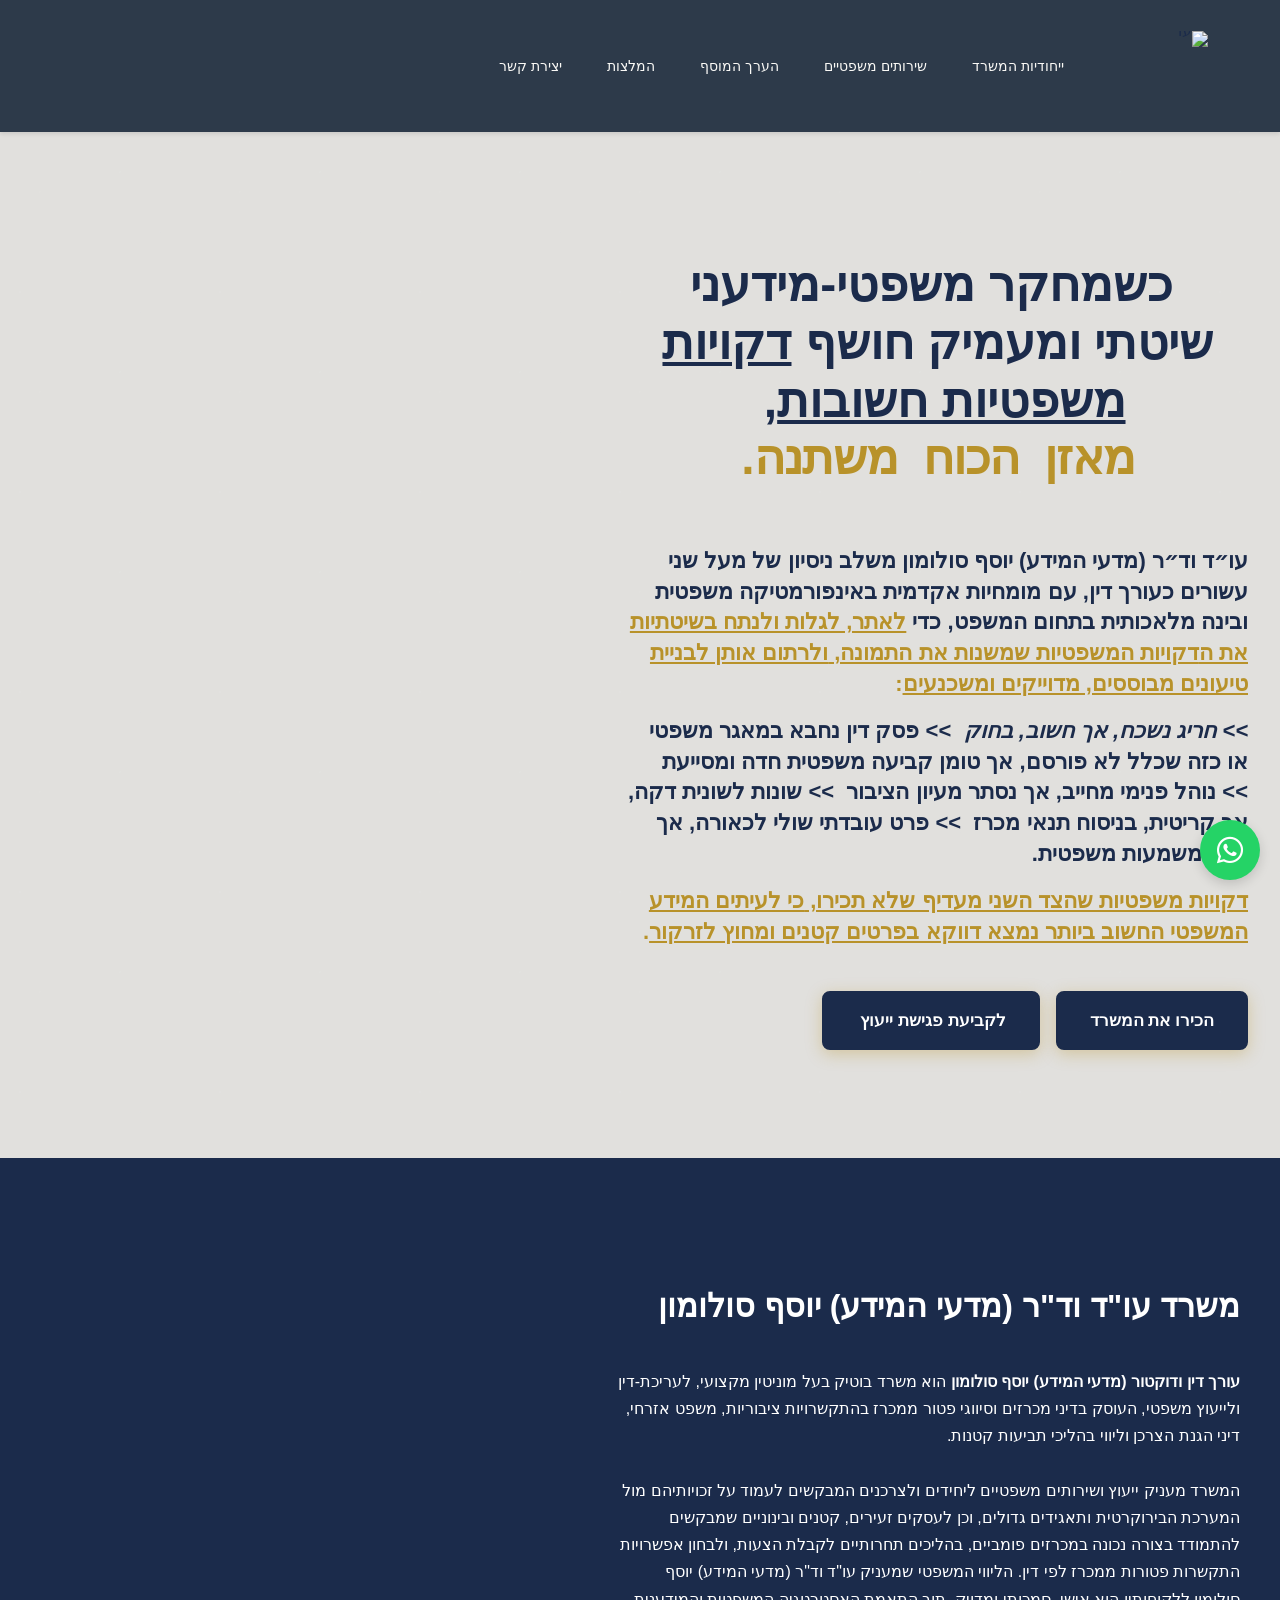
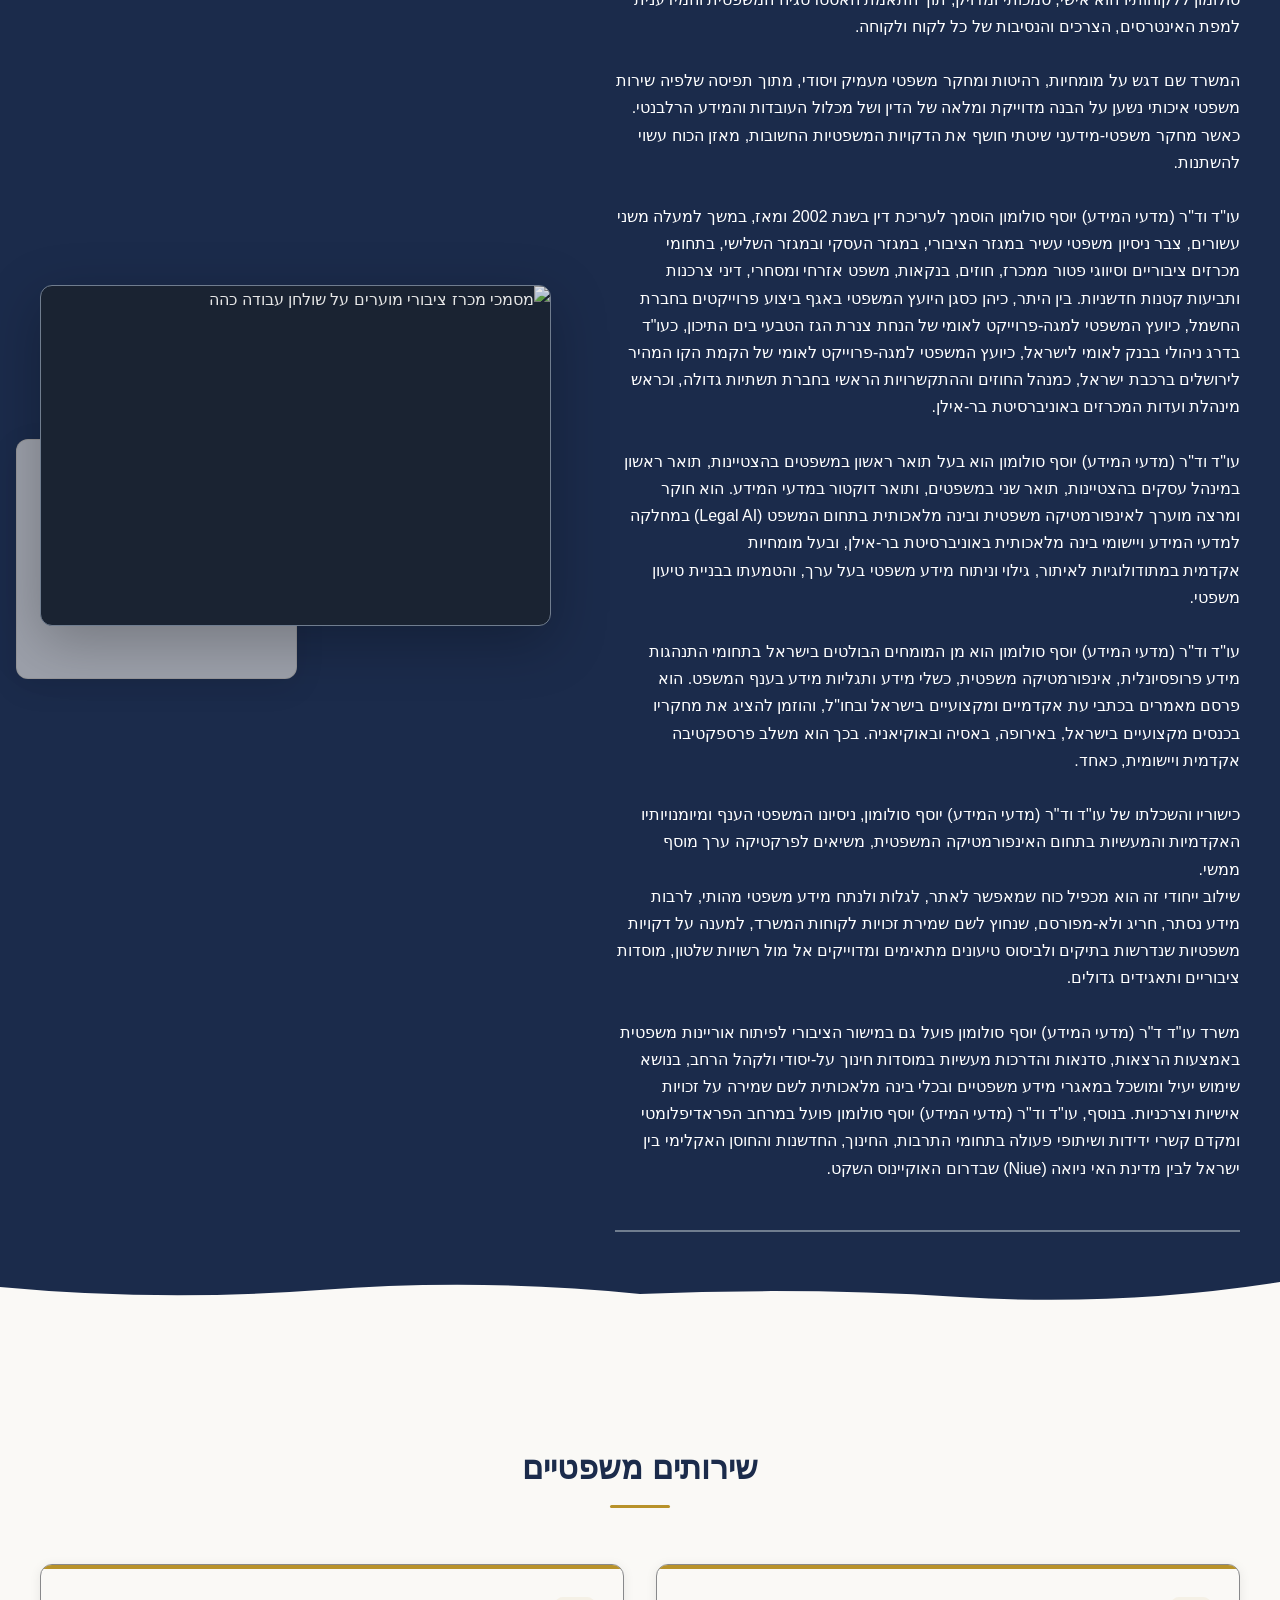
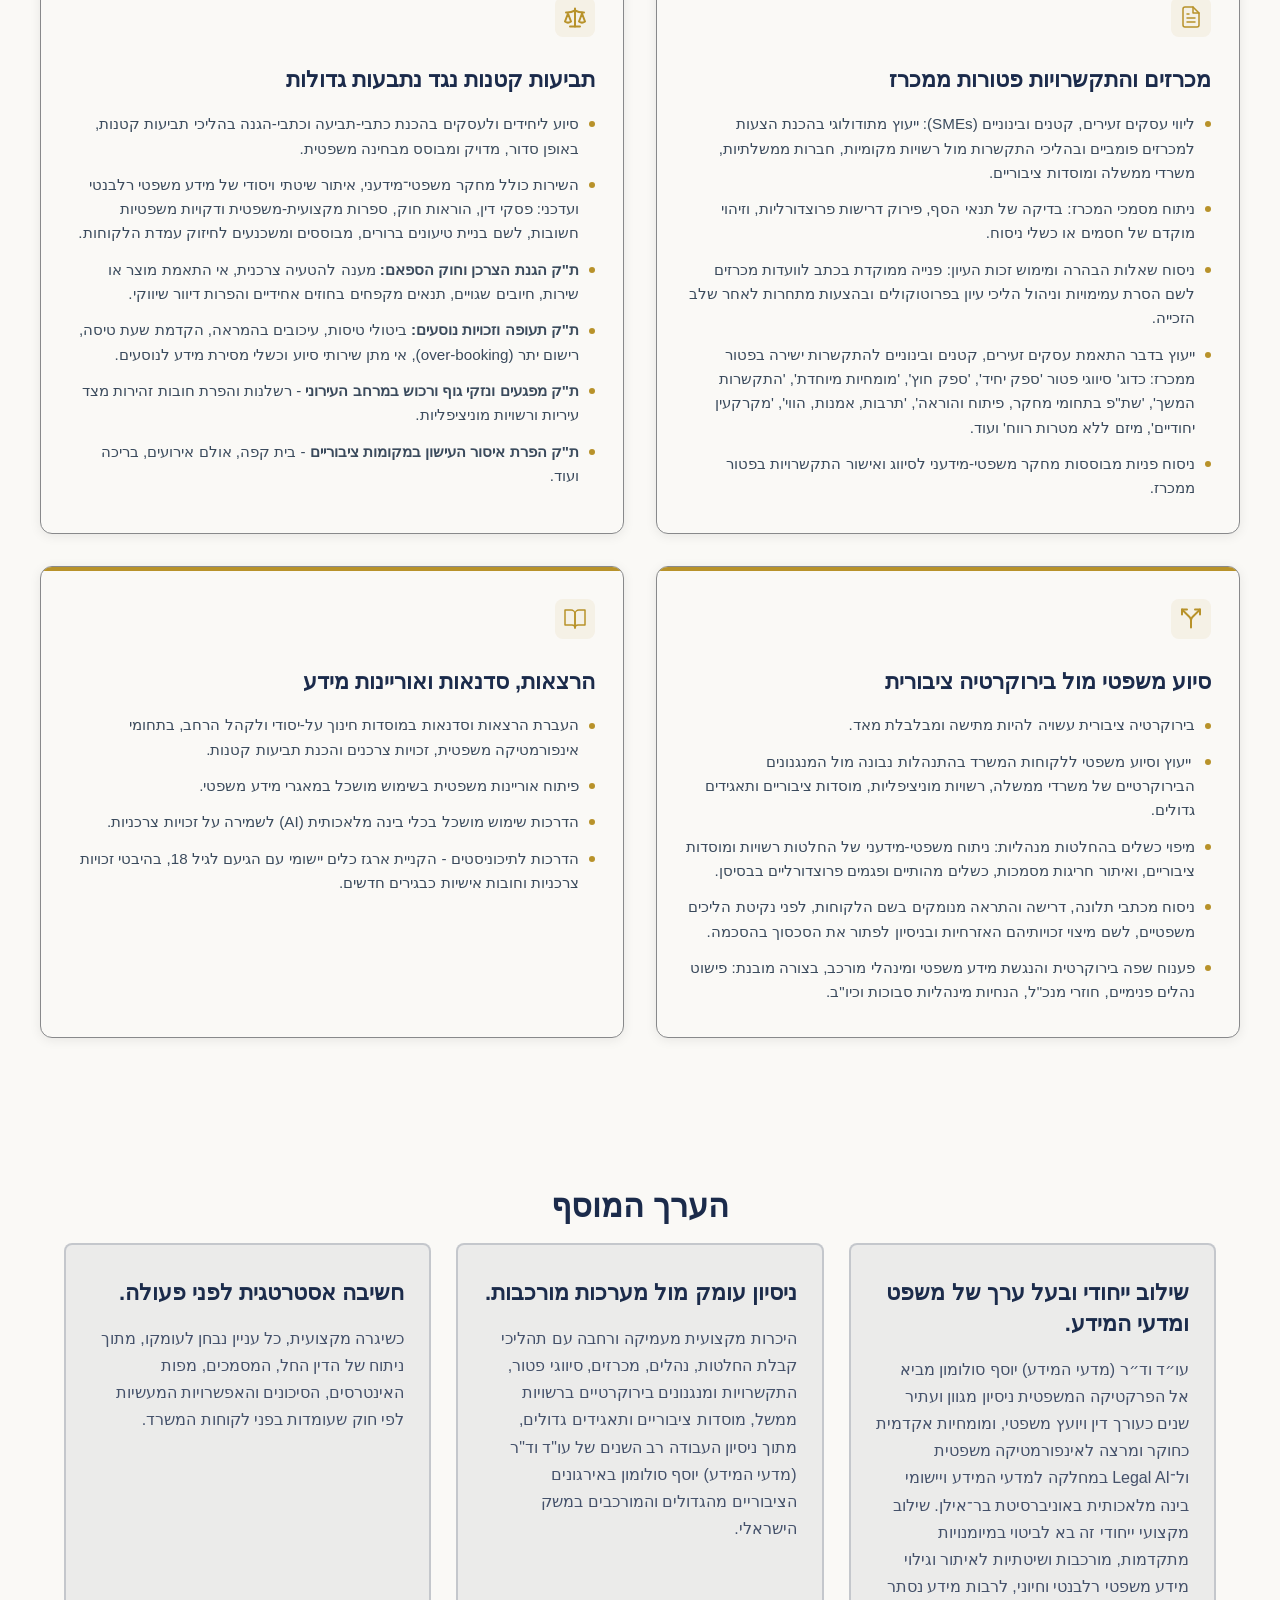
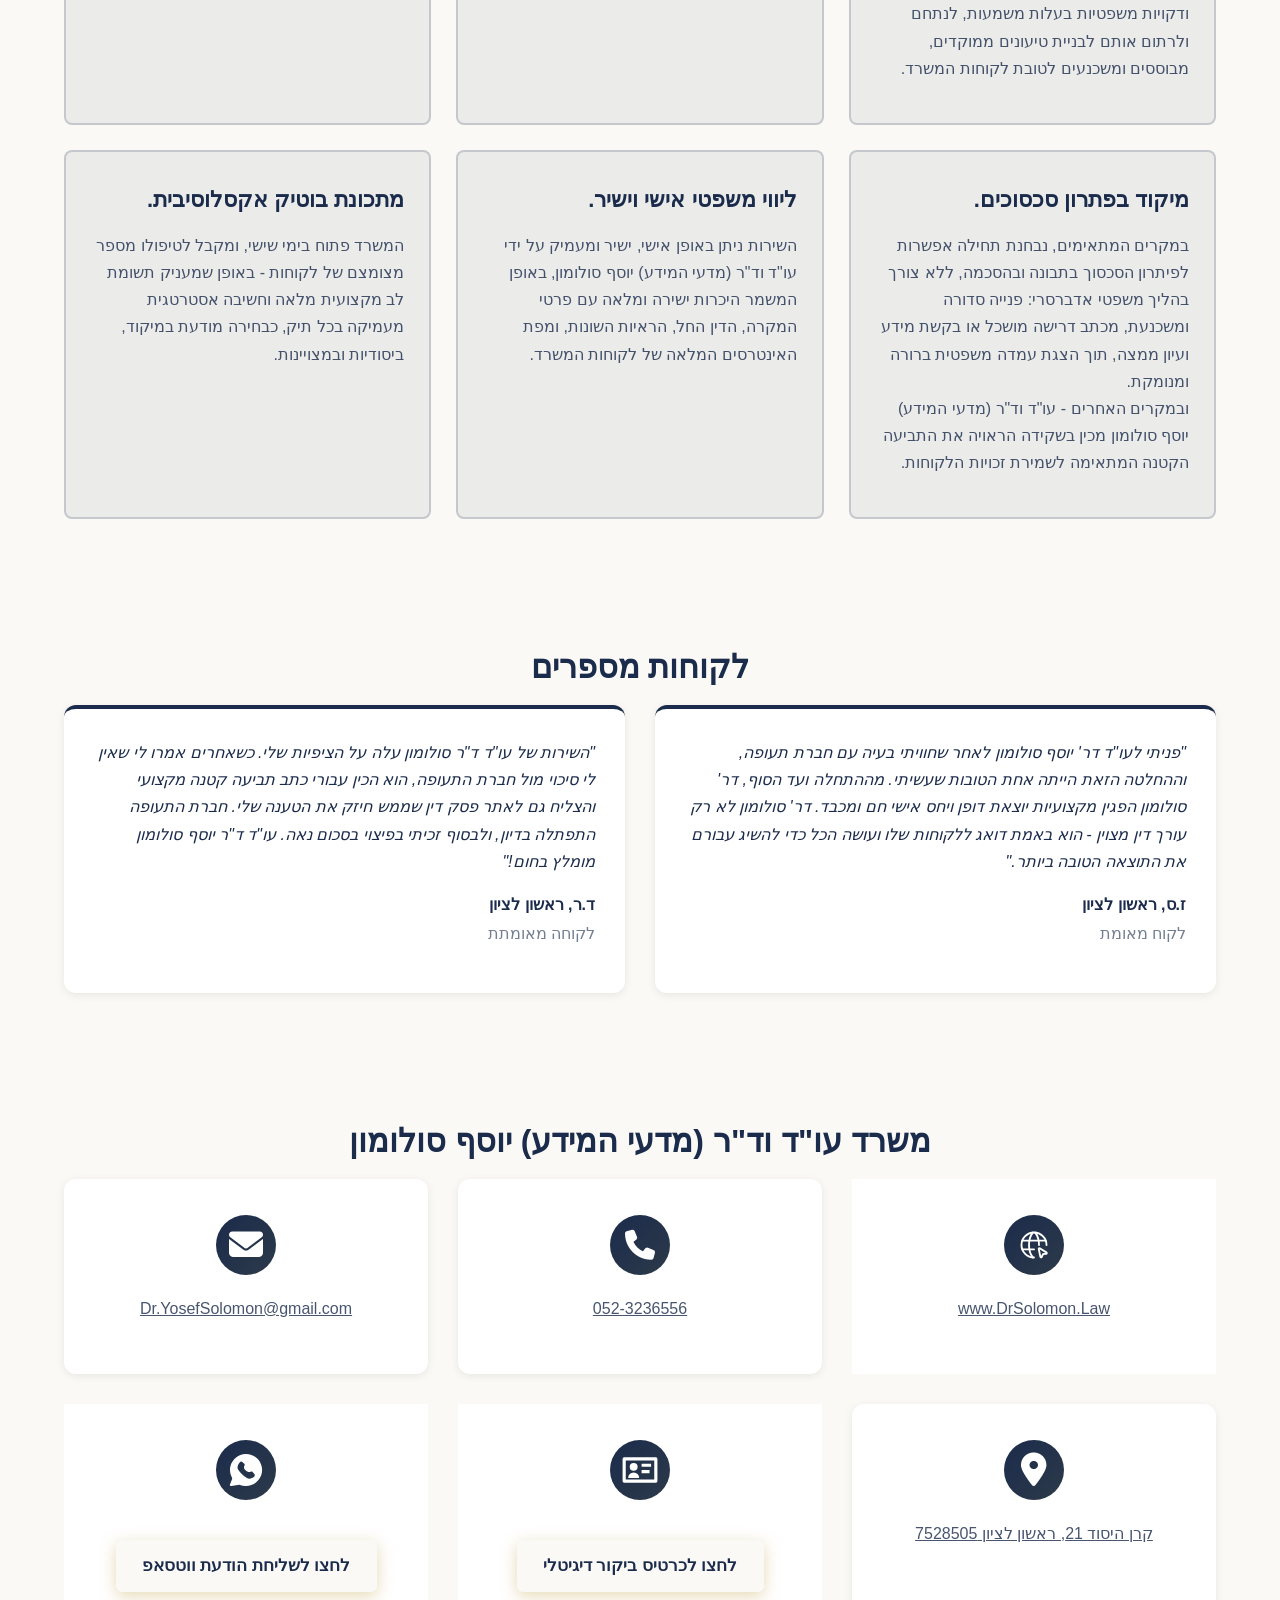
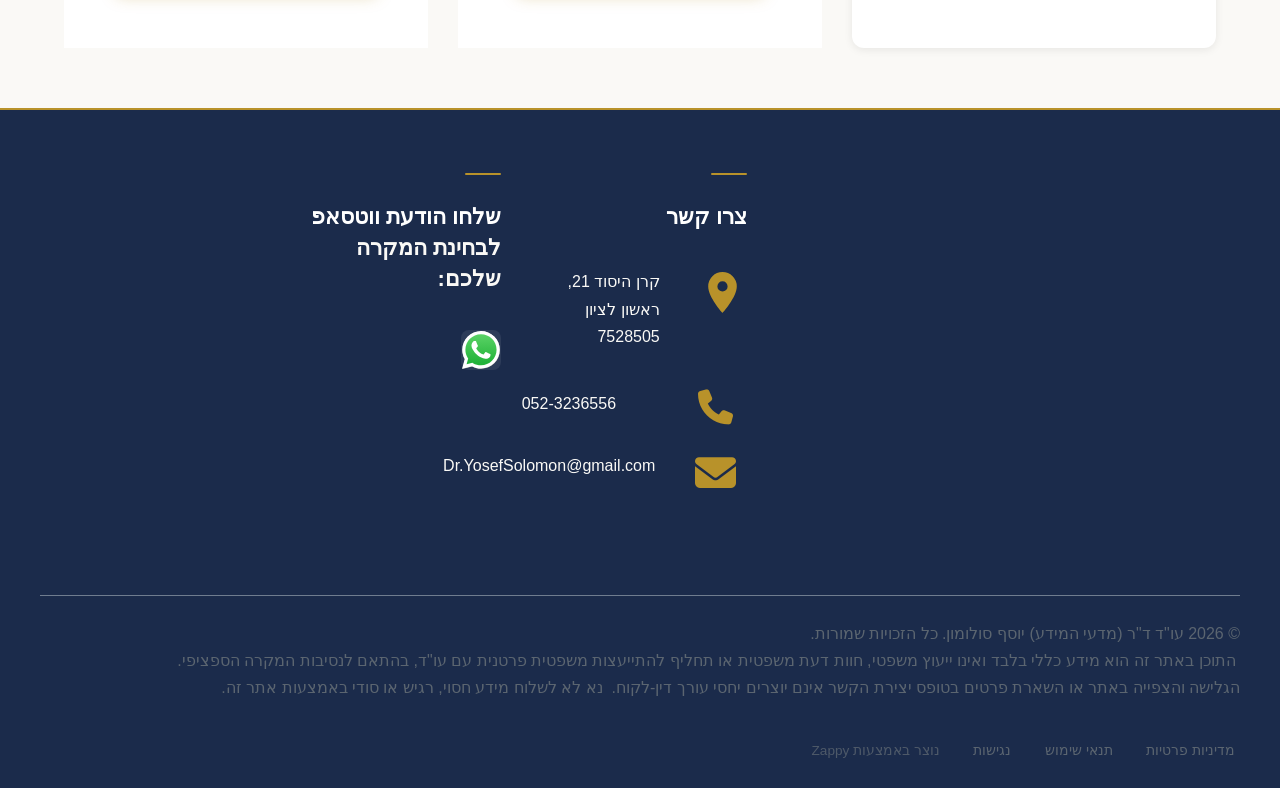
==== commit 81cd6283: "Background sync: Progressive GitHub Sync" ====
--- a/public/index.html
+++ b/public/index.html
@@ -632,7 +632,225 @@
 
 
 
-
+<style data-zappy-section-v2-css="true">
+/* V2 Regenerated Section CSS */
+.index-hero-section {
+  position: relative;
+  background: var(--bg-light);
+  color: var(--text-dark);
+  min-height: 100vh;
+  display: flex;
+  align-items: center;
+  justify-content: center;
+  padding: 120px 24px 80px;
+  overflow: hidden;
+  direction: rtl;
+}
+
+/* Subtle scrim for depth – no photo, just a faint gradient to add dimension */
+.index-hero-section__scrim {
+  position: absolute;
+  inset: 0;
+  background: radial-gradient(ellipse at 80% 20%, rgba(201, 168, 76, 0.06) 0%, transparent 60%),
+              radial-gradient(ellipse at 20% 80%, rgba(27, 43, 75, 0.04) 0%, transparent 60%);
+  pointer-events: none;
+  z-index: 0;
+}
+
+.index-hero-section__container {
+  position: relative;
+  z-index: 10;
+  width: 100%;
+  max-width: 1200px;
+  margin: 0 auto;
+}
+
+.index-hero-section__content {
+  max-width: 800px;
+  margin-inline-start: auto;
+  margin-inline-end: 0;
+  text-align: start;
+  display: flex;
+  flex-direction: column;
+  align-items: flex-start;
+  gap: 32px;
+}
+
+/* Gold underline decorative motif */
+.index-hero-section__gold-rule {
+  width: 60px;
+  height: 3px;
+  background: var(--accent);
+  border-radius: 2px;
+  margin-block-end: 8px;
+}
+
+/* Subtitle – H3 per hero hierarchy */
+.index-hero-section__subtitle {
+  font-family: 'Assistant', 'Inter', sans-serif;
+  font-size: 1.05rem;
+  font-weight: 400;
+  line-height: 1.8;
+  color: var(--text-muted);
+  margin: 0;
+  text-align: start;
+  max-width: 680px;
+}
+
+/* Main Headline */
+.index-hero-section__headline {
+  font-family: 'Frank Ruhl Libre', 'Noto Serif Hebrew', serif;
+  font-size: 3rem;
+  font-weight: 700;
+  letter-spacing: -0.01em;
+  line-height: 1.15;
+  color: var(--primary);
+  margin: 0;
+  text-align: start;
+}
+
+/* Badges Row */
+.index-hero-section__badges {
+  display: flex;
+  flex-wrap: wrap;
+  gap: 16px;
+  align-items: center;
+}
+
+.index-hero-section__badge {
+  display: inline-flex;
+  align-items: center;
+  gap: 8px;
+  padding: 10px 18px;
+  background: rgba(27, 43, 75, 0.04);
+  border: 1px solid var(--border-light);
+  border-radius: 100px;
+  font-family: 'Assistant', 'Inter', sans-serif;
+  font-size: 0.875rem;
+  font-weight: 500;
+  color: var(--text-dark);
+  white-space: nowrap;
+  transition: all 0.3s cubic-bezier(0.4, 0, 0.2, 1);
+}
+
+.index-hero-section__badge svg {
+  flex-shrink: 0;
+  color: var(--accent);
+}
+
+.index-hero-section__badge:hover {
+  background: rgba(27, 43, 75, 0.07);
+  border-color: var(--accent);
+  transform: translateY(-2px);
+  box-shadow: 0 4px 12px rgba(27, 43, 75, 0.06);
+}
+
+/* CTA Button */
+.index-hero-section__cta {
+  display: inline-flex;
+  align-items: center;
+  gap: 10px;
+  padding: 16px 36px;
+  background: var(--accent);
+  color: #FFFFFF;
+  border: none;
+  border-radius: 6px;
+  font-family: 'Assistant', 'Inter', sans-serif;
+  font-size: 1rem;
+  font-weight: 600;
+  letter-spacing: 0.02em;
+  text-decoration: none;
+  cursor: pointer;
+  transition: all 0.3s cubic-bezier(0.4, 0, 0.2, 1);
+  box-shadow: 0 4px 16px rgba(201, 168, 76, 0.25);
+  margin-block-start: 8px;
+}
+
+.index-hero-section__cta svg {
+  flex-shrink: 0;
+  transition: transform 0.3s ease;
+}
+
+.index-hero-section__cta:hover {
+  background: linear-gradient(135deg, #C9A84C 0%, #E8C96A 100%);
+  box-shadow: 0 8px 32px rgba(201, 168, 76, 0.35);
+  transform: translateY(-2px);
+}
+
+.index-hero-section__cta:hover svg {
+  transform: translateX(-4px);
+}
+
+/* Responsive: Mobile */
+@media (max-width: 768px) {
+  .index-hero-section {
+    padding: 100px 16px 60px;
+    min-height: auto;
+    align-items: flex-start;
+  }
+
+  .index-hero-section__content {
+    max-width: 100%;
+    margin-inline-start: 0;
+    margin-inline-end: 0;
+    gap: 24px;
+    align-items: flex-start;
+  }
+
+  .index-hero-section__headline {
+    font-size: 2rem;
+    line-height: 1.25;
+  }
+
+  .index-hero-section__subtitle {
+    font-size: 0.95rem;
+    line-height: 1.6;
+  }
+
+  .index-hero-section__badges {
+    gap: 10px;
+  }
+
+  .index-hero-section__badge {
+    padding: 8px 14px;
+    font-size: 0.8rem;
+    gap: 6px;
+  }
+
+  .index-hero-section__badge svg {
+    width: 14px;
+    height: 14px;
+  }
+
+  .index-hero-section__cta {
+    padding: 14px 28px;
+    font-size: 0.95rem;
+    width: 100%;
+    justify-content: center;
+  }
+
+  .index-hero-section__gold-rule {
+    width: 48px;
+    height: 2px;
+  }
+}
+
+/* Larger screens */
+@media (min-width: 1200px) {
+  .index-hero-section__headline {
+    font-size: 3.5rem;
+  }
+}
+/* ZAPPY_POSTGEN_GUARD_HERO_FONT_CAP:index-hero */
+.hero h1, .hero-section h1, [class*="hero-"] h1, [class~="hero"] h1, .hero .hero-title, .hero-title { font-size: 48px !important; line-height: 1.2 !important; }
+@media (max-width: 1024px) {
+  .hero h1, .hero-section h1, [class*="hero-"] h1, [class~="hero"] h1, .hero .hero-title, .hero-title { font-size: 36px !important; }
+}
+@media (max-width: 768px) {
+  .hero h1, .hero-section h1, [class*="hero-"] h1, [class~="hero"] h1, .hero .hero-title, .hero-title { font-size: 28px !important; }
+}
+
+</style>
 
 <style data-zappy-section-v2-css="true">
 /* V2 Regenerated Section CSS */
@@ -838,366 +1056,6 @@
   }
 }
 </style>
-
-<style data-zappy-section-v2-css="true">
-/* V2 Regenerated Section CSS */
-.home-hero-section {
-  position: relative;
-  width: 100%;
-  min-height: 100vh;
-  display: flex;
-  align-items: center;
-  justify-content: flex-start;
-  overflow: hidden;
-  background-color: var(--bg-dark);
-  color: var(--text-light);
-  direction: rtl;
-}
-
-/* Background image */
-.home-hero-section__bg-image {
-  position: absolute;
-  top: 0;
-  left: 0;
-  width: 100%;
-  height: 100%;
-  object-fit: cover;
-  object-position: center 30%;
-  z-index: 0;
-  filter: brightness(0.55) saturate(0.85);
-  pointer-events: none;
-}
-
-/* Scrim overlay: dark gradient from bottom-right (text side) to top-left */
-.home-hero-section__scrim {
-  position: absolute;
-  top: 0;
-  left: 0;
-  width: 100%;
-  height: 100%;
-  z-index: 1;
-  pointer-events: none;
-  background-image:
-    linear-gradient(
-      135deg,
-      rgba(27, 43, 75, 0.15) 0%,
-      rgba(27, 43, 75, 0.05) 35%,
-      rgba(15, 28, 51, 0.42) 70%,
-      rgba(15, 28, 51, 0.55) 100%
-    );
-}
-
-/* Content container */
-.home-hero-section__container {
-  position: relative;
-  z-index: 10;
-  width: 100%;
-  max-width: 1200px;
-  margin: 0 auto;
-  padding: 120px 24px 80px;
-  display: flex;
-  justify-content: flex-start;
-  align-items: center;
-}
-
-/* Warm paper text panel */
-.home-hero-section__text-panel {
-  background-color: rgba(250, 249, 246, 0.96);
-  backdrop-filter: blur(4px);
-  padding: 48px 48px 40px;
-  max-width: 620px;
-  width: 100%;
-  border-radius: 2px;
-  box-shadow: 0 20px 48px rgba(0, 0, 0, 0.25), 0 4px 12px rgba(0, 0, 0, 0.1);
-  color: var(--text-dark);
-  text-align: right;
-  border-inline-end: 4px solid var(--accent);
-}
-
-/* Gold accent rule */
-.home-hero-section__gold-rule {
-  width: 60px;
-  height: 3px;
-  background-color: var(--accent);
-  margin-bottom: 28px;
-  margin-inline-start: auto;
-  margin-inline-end: 0;
-}
-
-/* H1 Headline */
-.home-hero-section__headline {
-  font-family: 'Noto Serif Hebrew', 'Frank Ruhl Libre', 'Times New Roman', serif;
-  font-size: 2.4rem;
-  font-weight: 700;
-  line-height: 1.25;
-  letter-spacing: -0.005em;
-  color: var(--text-dark);
-  margin: 0 0 20px;
-  text-align: right;
-  direction: rtl;
-}
-
-/* H3 Subtitle */
-.home-hero-section__subtitle {
-  font-family: 'Inter', 'Assistant', 'Helvetica Neue', sans-serif;
-  font-size: 1.1rem;
-  font-weight: 400;
-  line-height: 1.65;
-  color: var(--text-muted);
-  margin: 0 0 28px;
-  text-align: right;
-  direction: rtl;
-}
-
-/* Credentials strip */
-.home-hero-section__credentials {
-  display: flex;
-  flex-wrap: wrap;
-  align-items: center;
-  gap: 8px;
-  margin-bottom: 32px;
-  color: var(--text-muted);
-  font-size: 0.85rem;
-  font-weight: 500;
-  direction: rtl;
-}
-
-.home-hero-section__credential-badge {
-  display: inline-block;
-  background-color: rgba(27, 43, 75, 0.06);
-  padding: 4px 12px;
-  border-radius: 4px;
-  color: var(--text-dark);
-  white-space: nowrap;
-  font-size: 0.8rem;
-  font-weight: 600;
-  letter-spacing: 0.01em;
-}
-
-.home-hero-section__credential-divider {
-  color: var(--border-light);
-  margin: 0 2px;
-  font-weight: 300;
-}
-
-/* CTA Group */
-.home-hero-section__cta-group {
-  display: flex;
-  flex-wrap: wrap;
-  gap: 16px;
-  margin-bottom: 24px;
-  justify-content: flex-start;
-  direction: rtl;
-}
-
-/* Primary CTA */
-.home-hero-section__btn {
-  display: inline-flex;
-  align-items: center;
-  justify-content: center;
-  text-decoration: none;
-  font-family: 'Inter', 'Assistant', sans-serif;
-  font-size: 0.95rem;
-  font-weight: 600;
-  padding: 14px 32px;
-  border-radius: 6px;
-  transition: all 0.25s cubic-bezier(0.4, 0, 0.2, 1);
-  cursor: pointer;
-  white-space: nowrap;
-  letter-spacing: 0.02em;
-  direction: rtl;
-}
-
-.home-hero-section__btn--primary {
-  background-color: var(--primary);
-  color: var(--text-light);
-  border: 1.5px solid var(--primary);
-  box-shadow: 0 4px 12px rgba(27, 43, 75, 0.25);
-}
-
-.home-hero-section__btn--primary:hover {
-  background-color: #0F1C33;
-  border-color: #0F1C33;
-  box-shadow: 0 6px 20px rgba(27, 43, 75, 0.35);
-  transform: translateY(-1px);
-}
-
-.home-hero-section__btn--ghost {
-  background-color: transparent;
-  color: var(--primary);
-  border: 1.5px solid var(--primary);
-}
-
-.home-hero-section__btn--ghost:hover {
-  background-color: rgba(27, 43, 75, 0.05);
-  border-color: var(--primary);
-  transform: translateY(-1px);
-}
-
-/* Availability note */
-.home-hero-section__availability-note {
-  font-family: 'Inter', 'Assistant', sans-serif;
-  font-size: 0.8rem;
-  font-weight: 500;
-  color: var(--text-muted);
-  margin: 0;
-  display: flex;
-  align-items: center;
-  gap: 8px;
-  justify-content: flex-start;
-  direction: rtl;
-  letter-spacing: 0.02em;
-  border-top: 1px solid var(--border-light);
-  padding-top: 16px;
-}
-
-.home-hero-section__availability-icon {
-  font-size: 1rem;
-  line-height: 1;
-  color: var(--accent);
-}
-
-/* Responsive: Tablet */
-@media (max-width: 1024px) {
-  .home-hero-section__text-panel {
-    max-width: 540px;
-    padding: 40px 36px 32px;
-  }
-
-  .home-hero-section__headline {
-    font-size: 2rem;
-  }
-
-  .home-hero-section__subtitle {
-    font-size: 1rem;
-  }
-}
-
-/* Responsive: Mobile */
-@media (max-width: 768px) {
-  .home-hero-section {
-    min-height: 100vh;
-    align-items: flex-end;
-    padding-bottom: 0;
-  }
-
-  .home-hero-section__container {
-    padding: 100px 16px 40px;
-    justify-content: center;
-    align-items: flex-end;
-  }
-
-  .home-hero-section__text-panel {
-    max-width: 100%;
-    padding: 32px 24px 28px;
-    border-inline-end: none;
-    border-bottom: 4px solid var(--accent);
-    border-radius: 6px 6px 0 0;
-    background-color: rgba(250, 249, 246, 0.98);
-  }
-
-  .home-hero-section__gold-rule {
-    width: 48px;
-    height: 2px;
-    margin-bottom: 20px;
-  }
-
-  .home-hero-section__headline {
-    font-size: 1.6rem;
-    line-height: 1.3;
-    margin-bottom: 16px;
-  }
-
-  .home-hero-section__subtitle {
-    font-size: 0.95rem;
-    line-height: 1.6;
-    margin-bottom: 20px;
-  }
-
-  .home-hero-section__credentials {
-    gap: 6px;
-    margin-bottom: 24px;
-    font-size: 0.75rem;
-  }
-
-  .home-hero-section__credential-badge {
-    font-size: 0.72rem;
-    padding: 3px 10px;
-  }
-
-  .home-hero-section__cta-group {
-    flex-direction: column;
-    gap: 12px;
-    margin-bottom: 20px;
-  }
-
-  .home-hero-section__btn {
-    width: 100%;
-    text-align: center;
-    padding: 14px 24px;
-    font-size: 0.9rem;
-  }
-
-  .home-hero-section__availability-note {
-    font-size: 0.75rem;
-    padding-top: 12px;
-    justify-content: center;
-    text-align: center;
-  }
-
-  .home-hero-section__bg-image {
-    object-position: center 20%;
-  }
-
-  .home-hero-section__scrim {
-    background-image:
-      linear-gradient(
-        180deg,
-        rgba(27, 43, 75, 0.1) 0%,
-        rgba(15, 28, 51, 0.35) 50%,
-        rgba(15, 28, 51, 0.65) 100%
-      );
-  }
-}
-
-/* Small mobile */
-@media (max-width: 480px) {
-  .home-hero-section__container {
-    padding: 100px 12px 24px;
-  }
-
-  .home-hero-section__text-panel {
-    padding: 24px 20px 20px;
-  }
-
-  .home-hero-section__headline {
-    font-size: 1.4rem;
-  }
-
-  .home-hero-section__subtitle {
-    font-size: 0.9rem;
-  }
-
-  .home-hero-section__credentials {
-    flex-direction: column;
-    align-items: flex-start;
-    gap: 4px;
-  }
-
-  .home-hero-section__credential-divider {
-    display: none;
-  }
-}
-/* ZAPPY_POSTGEN_GUARD_HERO_FONT_CAP:home-hero */
-.hero h1, .hero-section h1, [class*="hero-"] h1, [class~="hero"] h1, .hero .hero-title, .hero-title { font-size: 48px !important; line-height: 1.2 !important; }
-@media (max-width: 1024px) {
-  .hero h1, .hero-section h1, [class*="hero-"] h1, [class~="hero"] h1, .hero .hero-title, .hero-title { font-size: 36px !important; }
-}
-@media (max-width: 768px) {
-  .hero h1, .hero-section h1, [class*="hero-"] h1, [class~="hero"] h1, .hero .hero-title, .hero-title { font-size: 28px !important; }
-}
-
-</style>
     <style id="zappy-critical-above-fold-css">
 html{box-sizing:border-box;-webkit-text-size-adjust:100%}*,*::before,*::after{box-sizing:inherit}body{margin:0;min-width:320px;overflow-x:clip}img,svg,video{max-width:100%;height:auto}main{display:block}.container{width:min(100% - 32px,1200px);margin-inline:auto}.navbar,nav.navbar,header .navbar,header[role="banner"]{position:relative;z-index:1000;width:100%}.nav-container,.navbar .container{display:flex;align-items:center;justify-content:space-between;min-height:64px}.logo,.logo-link img{display:block;width:35px;height:35px;object-fit:contain}.nav-menu,#navMenu{list-style:none;margin:0;padding:0}.navbar a,.nav-menu a,#navMenu a,.navbar .nav-links a{color:inherit;text-decoration:none}.navbar .sub-menu,.nav-menu .sub-menu,#navMenu .sub-menu{display:none}.fa,.fas,.far,.fab,.fa-solid,.fa-regular,.fa-brands{display:inline-block;min-width:1em;text-align:center}html:not(#zappy-noop)[data-zappy-site-type="ecommerce"] .phone-header-btn,html:not(#zappy-noop) .navbar:has(.nav-ecommerce-icons)>.phone-header-btn{display:none!important;visibility:hidden!important;width:0!important;height:0!important;pointer-events:none!important}.zappy-preview-empty-store-cta{display:none!important;visibility:hidden!important;height:0!important;max-height:0!important;overflow:hidden!important;margin:0!important;padding:0!important;border:0!important;box-shadow:none!important}.zappy-catalog-menu{background:var(--surface-color,var(--surface,linear-gradient(135deg,#f8f9fa 0%,#fff 100%)));border-bottom:1px solid var(--border-color,#e5e7eb);padding:0;position:sticky;top:0;z-index:90}.zappy-catalog-menu[dir=rtl],.zappy-catalog-menu.rtl{direction:rtl}.zappy-catalog-menu[dir=ltr],.zappy-catalog-menu.ltr{direction:ltr}.catalog-menu-container{max-width:1440px;margin:0 auto;display:flex;align-items:center;gap:8px;padding:10px 24px;overflow:visible}.catalog-menu-categories,.catalog-menu-list{display:flex;align-items:center;gap:4px;flex-wrap:wrap;margin:0;padding:0;list-style:none}.catalog-menu-item{display:inline-flex;align-items:center;padding:8px 16px;font-size:14px;font-weight:500;color:var(--text-color,var(--text,#374151));text-decoration:none;border-radius:20px;white-space:nowrap}.catalog-menu-all{background:var(--primary-color,var(--primary,#111));color:var(--text-light,#fff)!important}.catalog-menu-parent{position:relative;display:inline-flex;align-items:center}.catalog-menu-trigger{display:inline-flex;align-items:center;gap:6px}.catalog-menu-chevron{flex-shrink:0}.catalog-menu-parent>.sub-menu{display:none!important;visibility:hidden!important;opacity:0!important;pointer-events:none!important}.hero-section,.index-hero-section,section[class*="hero"]{position:relative;overflow:hidden;min-height:560px}.hero-bg-wrapper,.hero-bg-image,section[class*="hero"] [class*="hero-bg"]{position:absolute;inset:0;width:100%;height:100%}.hero-bg-wrapper img,.hero-bg-image img,section[class*="hero"] [data-hero-bg],section[class*="hero"] img[data-hero-background="true"]{width:100%!important;height:100%!important;object-fit:cover!important;display:block}.hero-content,section[class*="hero"] .container{position:relative;z-index:2}@media(max-width:768px){:root{--header-height:72px;--total-header-height:72px;--zappy-mobile-menu-top:72px}html[data-zappy-site-type="ecommerce"] body{padding-top:var(--total-header-height,72px)}html[data-zappy-site-type="ecommerce"] body>nav.navbar,html[data-zappy-site-type="ecommerce"] body>.navbar:not(.zappy-catalog-menu){position:fixed!important;top:0;left:0;right:0;z-index:100000;width:100%;margin-bottom:0}.zappy-catalog-menu{position:fixed;top:var(--header-height,72px);left:0;right:0;z-index:99999}.nav-container,.navbar .container{min-height:60px}.nav-menu,#navMenu{max-width:100vw;overflow-x:hidden}.hero-section,.index-hero-section,section[class*="hero"]{min-height:100svh}.hero-bg-wrapper,.hero-bg-image,.hero-scrim{min-height:100svh}}
 :root{--nav-bg:#2D3A4A}.navbar{background-color:#2D3A4A!important}
@@ -1250,7 +1108,7 @@
 </style>
     <link rel="stylesheet" href="/styles.css">
     <script>window.ZAPPY_WEBSITE_ID = "03b54d7b-caf0-41af-aada-270f3b147ab4"; window.ZAPPY_API_BASE = "https://api.zappy5.com";</script>
-    <link rel="preload" as="image" href="/assets/image-legal-services-section-home-hero-home-hero-image-1.webp" fetchpriority="high">
+    <link rel="preload" as="image" href="/assets/general-hero-upload-1784394890951-vqj02n.webp?v=1784394893210" fetchpriority="high">
 
     <style id="zappy-dropdown-submenu-styles">
       /* ========== DESKTOP DROPDOWN SUBMENU STYLES ========== */
@@ -1883,60 +1741,23 @@
 
 
 
-<section class="home-hero-section" data-layout-spec="Home-hero" data-hero-type="fullscreen-scrim" id="zappy-section-0">
-  <!-- Full-bleed background image -->
-  <img loading="eager" fetchpriority="high" data-hero-bg="true" data-context="A restrained, credible professional portrait of a senior Israeli attorney in his late 50s, seated at a mahogany desk in a quiet law library. He wears a dark navy suit, white shirt, no tie. Natural window light from the right. In the foreground, a leather-bound legal brief and a fountain pen. No glossy corporate staging. The mood is calm, exact, and quietly authoritative." width="1200" height="600" src="/assets/image-legal-services-section-home-hero-home-hero-image-1.webp" alt="עו״ד ד״ר יוסף סולומון במשרדו" class="home-hero-section__bg-image" style="position: absolute; object-fit: cover; object-position: 50% 50%; max-width: none; max-height: none; margin: 0; inset: 0; width: 100%; height: 100%" decoding="async">
-
-  <!-- Scrim overlay for text contrast -->
-  <div class="home-hero-section__scrim" aria-hidden="true"></div>
-
-  <!-- Content Container -->
-  <div class="home-hero-section__container">
-    
-    <!-- Text Panel: Warm paper panel, right-aligned -->
-    <div class="home-hero-section__text-panel">
-      
-      <!-- Gold accent rule -->
-      <div class="home-hero-section__gold-rule" aria-hidden="true"></div>
-
-      <!-- H1: Main headline -->
-      <h1 class="home-hero-section__headline" style="color: #1A1A1A !important">
-        ניסוח משפטי אסטרטגי.<br>ניווט ביורוקרטי מדויק.<br>תיקים נבחרים בלבד.
-      </h1>
-
-      <!-- H3: Supporting subtitle -->
-      <h3 class="home-hero-section__subtitle" style="color: #1A1A1A !important">
-        עורך דין משנת 2002, דוקטור למדעי המידע. משרד בוטיק מצומצם הפתוח בימי שישי בלבד. כתיבה ואסטרטגיה — ללא ליטיגציה, ללא הופעות בבתי משפט.
-      </h3>
-
-      <!-- Credential strip -->
-      <div class="home-hero-section__credentials">
-        <span class="home-hero-section__credential-badge" style="color: #1A1A1A !important">מרצה באוניברסיטה</span>
-        <span class="home-hero-section__credential-divider" aria-hidden="true">|</span>
-        <span class="home-hero-section__credential-badge" style="color: #1A1A1A !important">חוקר מידענות משפטית</span>
-        <span class="home-hero-section__credential-divider" aria-hidden="true">|</span>
-        <span class="home-hero-section__credential-badge" style="color: #1A1A1A !important">יועץ משפטי פנים-ארגוני בחברות ממשלתיות מובילות</span>
-      </div>
-
-      <!-- CTA Buttons -->
-      <div class="home-hero-section__cta-group">
-        <a href="#contact" class="home-hero-section__btn home-hero-section__btn--primary">
-          פניה לבירור מנהלי
-        </a>
-        <a href="#card" class="home-hero-section__btn home-hero-section__btn--ghost">
-          כרטיס ביקור דיגיטלי
-        </a>
-      </div>
-
-      <!-- Availability note -->
-      <p class="home-hero-section__availability-note" style="color: #1A1A1A !important">
-        <span class="home-hero-section__availability-icon" aria-hidden="true" style="color: #1A1A1A !important">🕗</span>
-        ימי שישי בלבד, 08:00–13:00 | תיקים מוגבלים במספרם
-      </p>
-
+<section class="hero-section" dir="rtl" id="zappy-section-0" style="position: relative; overflow: hidden; --zappy-bg-color: #FAF9F6; min-height: 1026.49px !important; background-color: rgb(250, 249, 246)" data-zappy-bg-orig-size-var="cover" data-zappy-bg-orig-position-var="center" data-zappy-bg-overlay-opacity="10" data-zappy-bg-color="#FAF9F6" data-zappy-bg-overlay-color="#000000" data-zappy-bg-video-type="" data-zappy-bg-video-url="" data-element-id="zappy-hero-bg-zappy-section-0" data-element-type="background-image" data-zappy-bg-position="50% 50%" data-zappy-bg-zoom="1" data-zappy-bg-type="color">
+  <div class="hero-overlay" data-zappy-gradient-scrim="true" data-zappy-scrim-orig-opacity="1" style="opacity: 1; display: none" data-zappy-original-bg="hidden"></div>
+  <div class="zappy-hero-overlay" style="position:absolute;inset:0;z-index:1;background:rgba(0, 0, 0, 0.1);pointer-events:none;"></div><div class="hero-container" style="position: relative; z-index: 2">
+    <div class="hero-content">
+      <h1 class="hero-heading" style="text-align: start; box-sizing: border-box; color: rgb(27, 43, 75) !important; max-width: 785px; width: min(785px, max(100%, -48px + 100vw)); margin-left: calc(0.5 * (100% - min(785px, max(100%, -48px + 100vw)))); margin-right: calc(0.5 * (100% - min(785px, max(100%, -48px + 100vw)))); display: block;" data-zappy-text-width="custom"><font color="#2d3a4a"></font></h1><h1 style="text-align: center;"><span style="color: rgb(27, 43, 75) !important;"><font>&nbsp;כשמחקר משפטי-מידעני שיטתי ומעמיק חושף&nbsp;</font><font><u>דקויות משפטיות חשובות</u>,</font></span><font>&nbsp;<br></font><span style="color: rgb(184, 146, 42); letter-spacing: -0.02em;">מאזן&nbsp; הכוח&nbsp; משתנה.</span></h1>
+      <h3 style="text-align: start; box-sizing: border-box !important; outline: none; display: block !important; width: min(719px, max(100%, -48px + 100vw)) !important; max-width: 719px !important; margin-left: calc(0.5 * (100% - min(719px, max(100%, -48px + 100vw)))) !important; margin-right: calc(0.5 * (100% - min(719px, max(100%, -48px + 100vw)))) !important; margin-inline: calc(0.5 * (100% - min(719px, max(100%, -48px + 100vw)))) !important;" data-zappy-text-width="custom"><p><span style="color: #2d3a4a !important"><b><span><span></span></span></b></span><span style="color: #1b2b4b !important"><span><br></span></span></p></h3><h3><span style="color: #1b2b4b !important"><span>עו״ד וד״ר (מדעי המידע) יוסף סולומון משלב ניסיון של מעל שני עשורים כעורך דין, עם מומחיות אקדמית באינפורמטיקה משפטית ובינה מלאכותית בתחום המשפט, כדי&nbsp;<span style="color: rgb(27, 43, 75) !important;"><u></u></span><span style="color: rgb(184, 146, 42) !important;"><span><u>לאתר, לגלות ולנתח בשיטתיות את ה<span>דקויות המשפטיות שמשנות את התמונה,&nbsp;</span></u><u>ולרתום אותן לבניית טיעונים מבוססים, מדוייקים ומשכנעים</u></span>:&nbsp;&nbsp;</span></span></span></h3><h3></h3><h3 style="color: rgb(27, 43, 75);"><i>&gt;&gt; חריג נשכח, אך חשוב, בחוק&nbsp;</i>
+
+&gt;&gt; פסק דין נחבא במאגר משפטי או כזה שכלל לא פורסם, אך טומן קביעה משפטית חדה ומסייעת&nbsp; &gt;&gt; נוהל פנימי מחייב, אך נסתר מעיון הציבור&nbsp; &gt;&gt; שונות לשונית דקה, אך קריטית, בניסוח תנאי מכרז&nbsp; &gt;&gt; פרט עובדתי שולי לכאורה, אך בעל משמעות משפטית.  
+
+</h3><h3><u style="color: rgb(184, 146, 42) !important;">דקויות משפטיות שהצד השני מעדיף שלא תכירו,&nbsp;</u><font color="#b8922a"><u>כי לעיתים המידע המשפטי החשוב ביותר נמצא דווקא בפרטים קטנים ומחוץ לזרקור</u>.</font></h3><b><span style="color: #2d3a4a !important"><span><span><br></span></span></span></b>
+      <div class="hero-buttons"><a href="#about" class="btn btn-primary" data-element-type="button" data-element-id="btn-1783070388792-j4pzzltr0" data-native-element="true" style="outline: none; border-color: rgb(27, 43, 75) !important; color: rgb(255, 255, 255) !important; background-color: rgb(27, 43, 75) !important; background-image: none !important;">הכירו את המשרד</a>
+        <a href="#layout-1783054327612" class="btn btn-primary" data-element-type="button" data-element-id="btn-1783070388792-m9msw85fv" data-native-element="true" style="outline: none; border-color: rgb(27, 43, 75) !important; color: rgb(255, 255, 255) !important; background-color: rgb(27, 43, 75) !important; background-image: none !important;">לקביעת פגישת ייעוץ&nbsp;</a></div>
+    </div>
+    <div class="hero-image-wrapper">
+      <div data-zappy-zoom-wrapper="true" data-element-id="img-1783070388793-ue1810wc3" data-element-type="image" data-zappy-zoom-wrapper-width-mode="full" style="position: absolute; top: 0px !important; left: 0px !important; width: 100%; height: 100%; max-width: none; margin-left: 0px !important; margin-right: 0px !important; z-index: 1 !important; overflow: hidden; inset: 0; max-height: none" data-zappy-zoom-clip="true" data-zappy-wrapper-margins-applied="true" data-zappy-zoom-wrapper-align="center"><img loading="eager" fetchpriority="high" data-image-placeholder="0" alt="משרד עורכי דין יוקרתי - חדר ישיבות מודרני בעיצוב כחול-אפור" class="hero-image" src="/assets/general-hero-upload-1784394890951-vqj02n.webp?v=1784394893210" data-element-type="image" data-element-id="img-1783070388793-ue1810wc3" style="border-radius: 8px; object-fit: cover; object-position: 100% 100%; display: block !important; margin: 0; position: absolute; inset: 0; width: 100%; height: 100%; z-index: 0 !important; max-width: none; max-height: none" data-zappy-object-position="100% 100%" data-zappy-zoom="0.6" data-zappy-original-width="536.022705078125" data-zappy-original-height="0" data-zappy-carousel-image-ready="true" data-hero-background="true" data-zappy-mobile-object-position="100% 53%" data-zappy-mobile-zoom="0.6" data-zappy-mobile-src="/assets/general-hero-upload-1784395105523-i3t8is.webp?v=1784395108397" data-hero-bg="true" decoding="async"></div>
     </div>
   </div>
-
 </section>
 
 
@@ -2171,7 +1992,7 @@
 <section id="layout-1783054327612" class="layout-section" data-zappy-component="true" style="width: 100%; padding: 60px 0px; direction: rtl;" data-component-id="contact-info-3col">
   <div class="container" style="max-width: 1200px; margin: 0 auto; padding: 0 1.5rem;">
   <h2 style="font-size: 32px; font-weight: 700; color: rgb(27, 43, 75); margin-bottom: 50px; text-align: center;">משרד עו"ד וד"ר (מדעי המידע) יוסף סולומון</h2>
-  <div class="contact-grid zappy-preserve-css-grid" style="gap: 30px; text-align: center; --zappy-grid-cols: repeat(3, minmax(0, 1fr)); align-items: stretch !important; display: grid; grid-template-columns: repeat(3, minmax(0, 1fr));" id="zappy-auto-grid-1783054329726-80ccdk" data-zappy-auto-grid="true" data-original-item-width="364" data-original-gap="30px" data-zappy-explicit-columns="true"><div style="box-sizing: border-box; background-color: rgb(255, 255, 255) !important; padding: 36px 24px !important; grid-area: auto !important;" data-grid-item-index="0">
+  <div class="contact-grid zappy-preserve-css-grid" style="gap: 30px; text-align: center; --zappy-grid-cols: repeat(3, minmax(0, 1fr)); align-items: stretch !important; display: grid; grid-template-columns: repeat(3, minmax(0, 1fr));" id="zappy-auto-grid-1783054329726-80ccdk" data-zappy-auto-grid="true" data-original-item-width="280" data-original-gap="30px" data-zappy-explicit-columns="true"><div style="box-sizing: border-box; background-color: rgb(255, 255, 255) !important; padding: 36px 24px !important; grid-area: auto !important;" data-grid-item-index="0">
       <div style="width: 60px; height: 60px; margin: 0 auto 20px; background: linear-gradient(135deg, #1B2B4B, #2D3A4A); border-radius: 50%; display: flex; align-items: center; justify-content: center;">
         <svg xmlns="http://www.w3.org/2000/svg" aria-hidden="true" role="img" width="30" height="30" viewBox="0 0 24 24" data-icon="iconoir:internet" data-iconify="iconoir:internet" data-element-type="icon" data-element-id="icon-1783054329726-gajho3twf-add-1783846011691-mniudy" data-icon-type="iconify" data-size-adjusted="true" style="display: inline-block; vertical-align: -0.125em; color: rgb(255, 255, 255); width: 30px !important; height: 30px !important; pointer-events: auto; cursor: pointer;" class="iconify iconify--iconoir"><g fill="none" stroke="currentColor" stroke-width="1.5"><path stroke-linecap="round" stroke-linejoin="round" d="M22 12c0-5.523-4.477-10-10-10S2 6.477 2 12s4.477 10 10 10"></path><path stroke-linecap="round" stroke-linejoin="round" d="M13 2.05S16 6 16 12m-5 9.95S8 18 8 12s3-9.95 3-9.95M2.63 15.5H12m-9.37-7h18.74"></path><path d="M21.879 17.917c.494.304.463 1.043-.045 1.101l-2.567.291l-1.151 2.312c-.228.459-.933.234-1.05-.334l-1.255-6.116c-.099-.48.333-.782.75-.525z" clip-rule="evenodd"></path></g></svg>
       </div>
--- a/styles.css
+++ b/styles.css
@@ -5555,10 +5555,6 @@
   outline: 3px solid var(--accent-color, #B8922A);
   outline-offset: 3px;
 }
-
-#zappy-section-0 .hero-content {
-  display: none !important;
-}
 /* mobile-submenu-overflow-fix */
 @media (max-width: 768px) {
   .navbar .sub-menu.mobile-expanded,
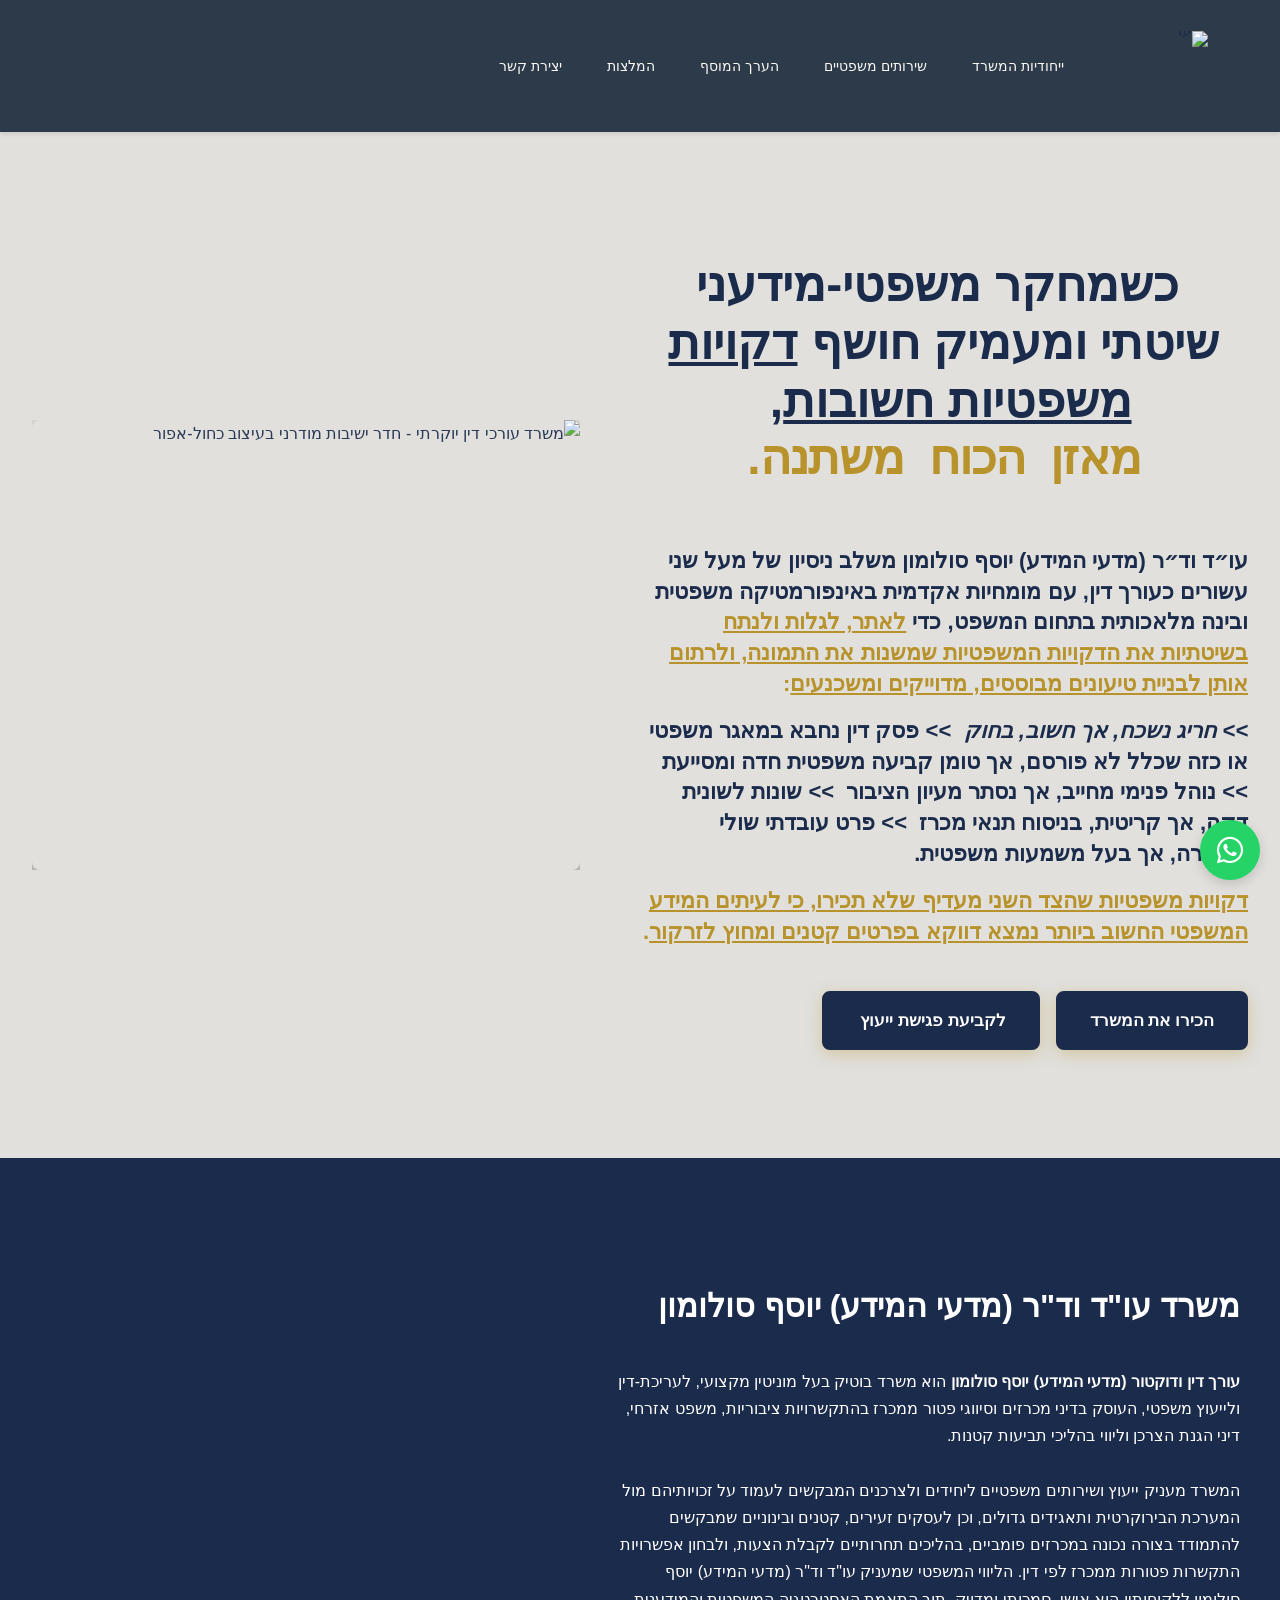
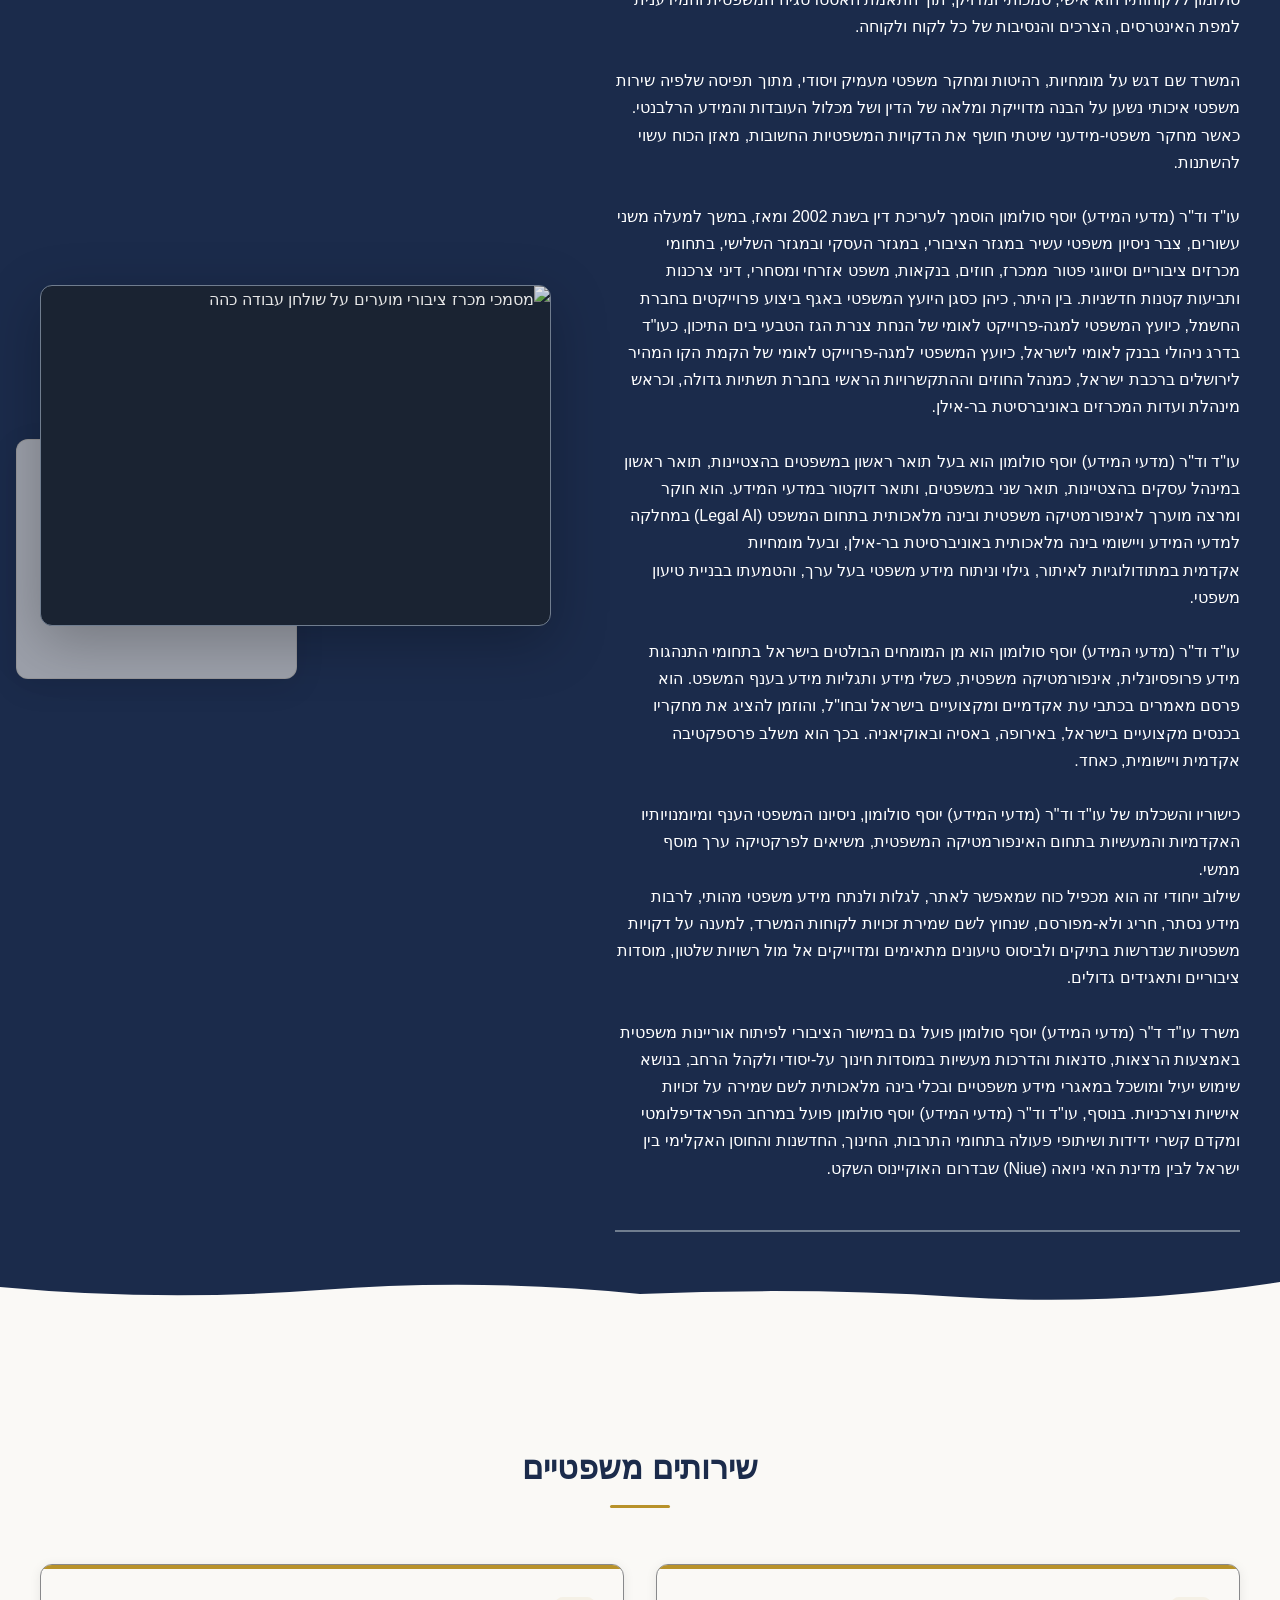
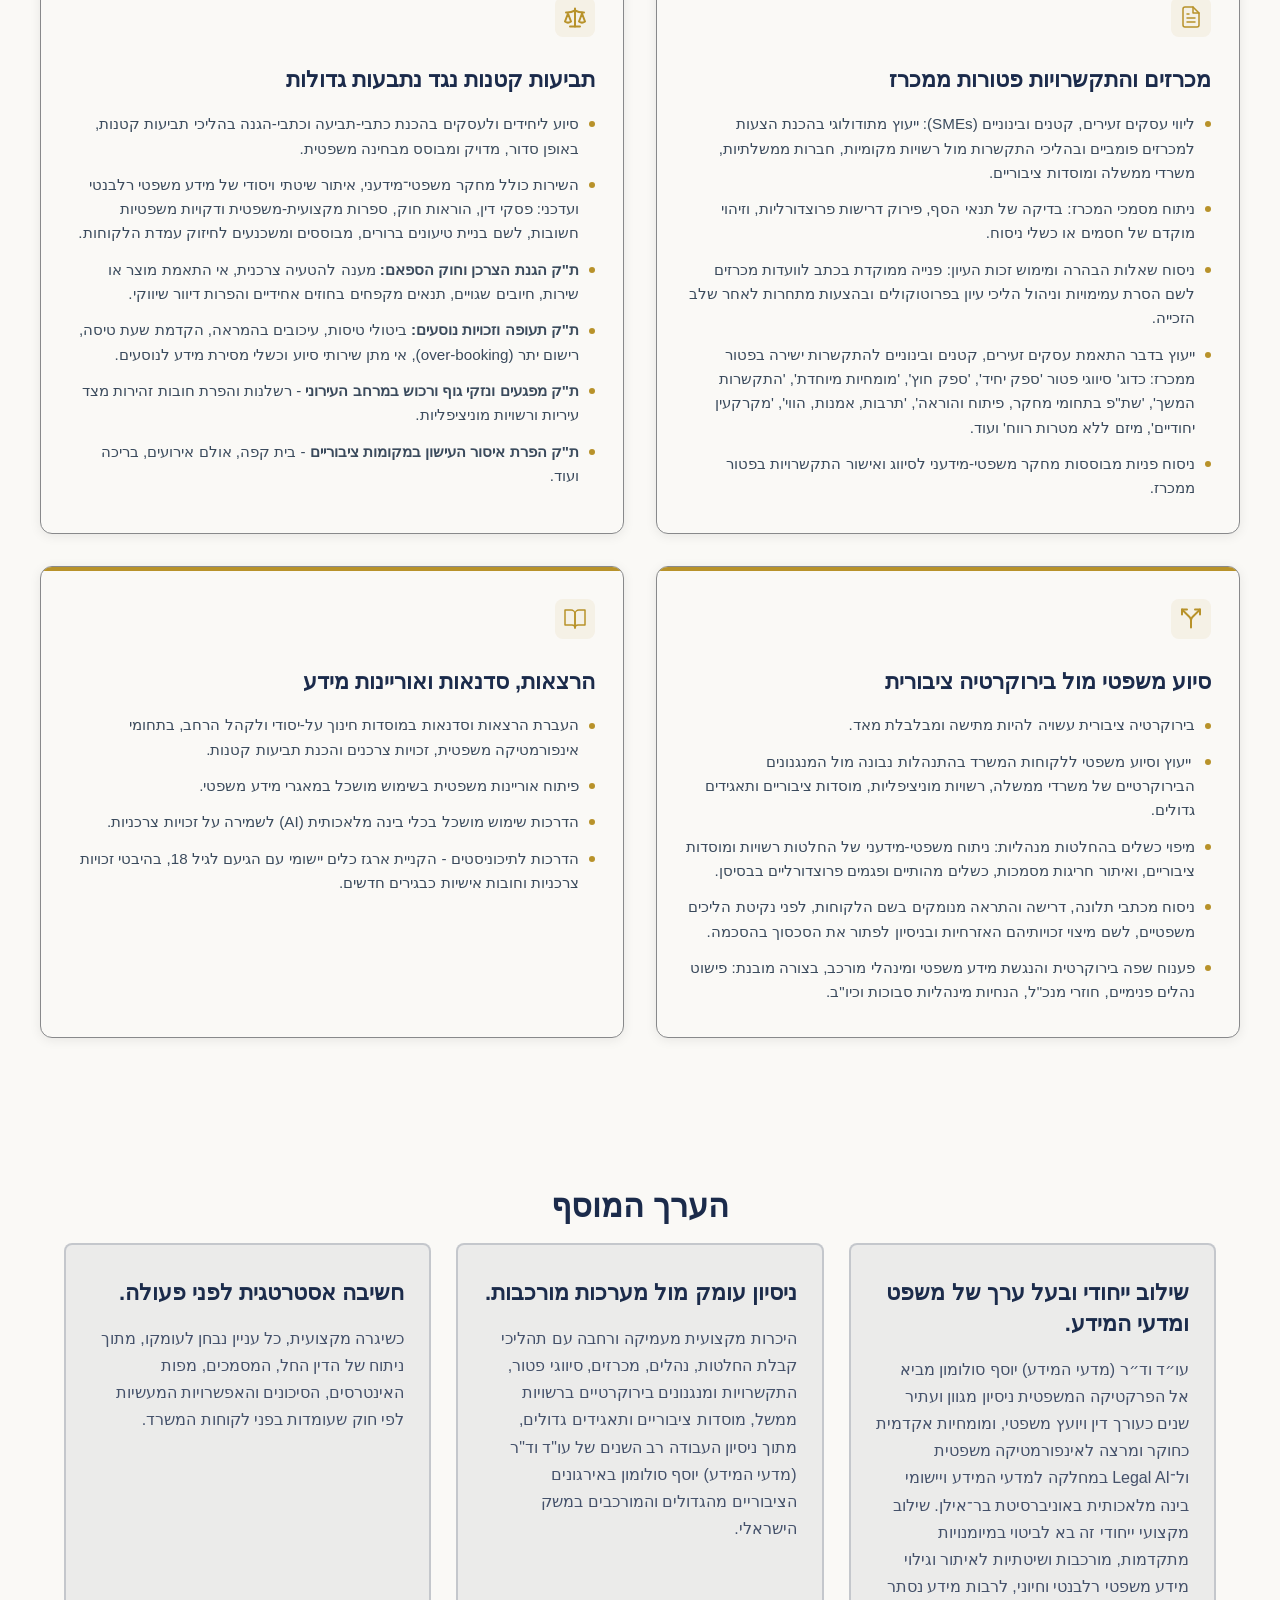
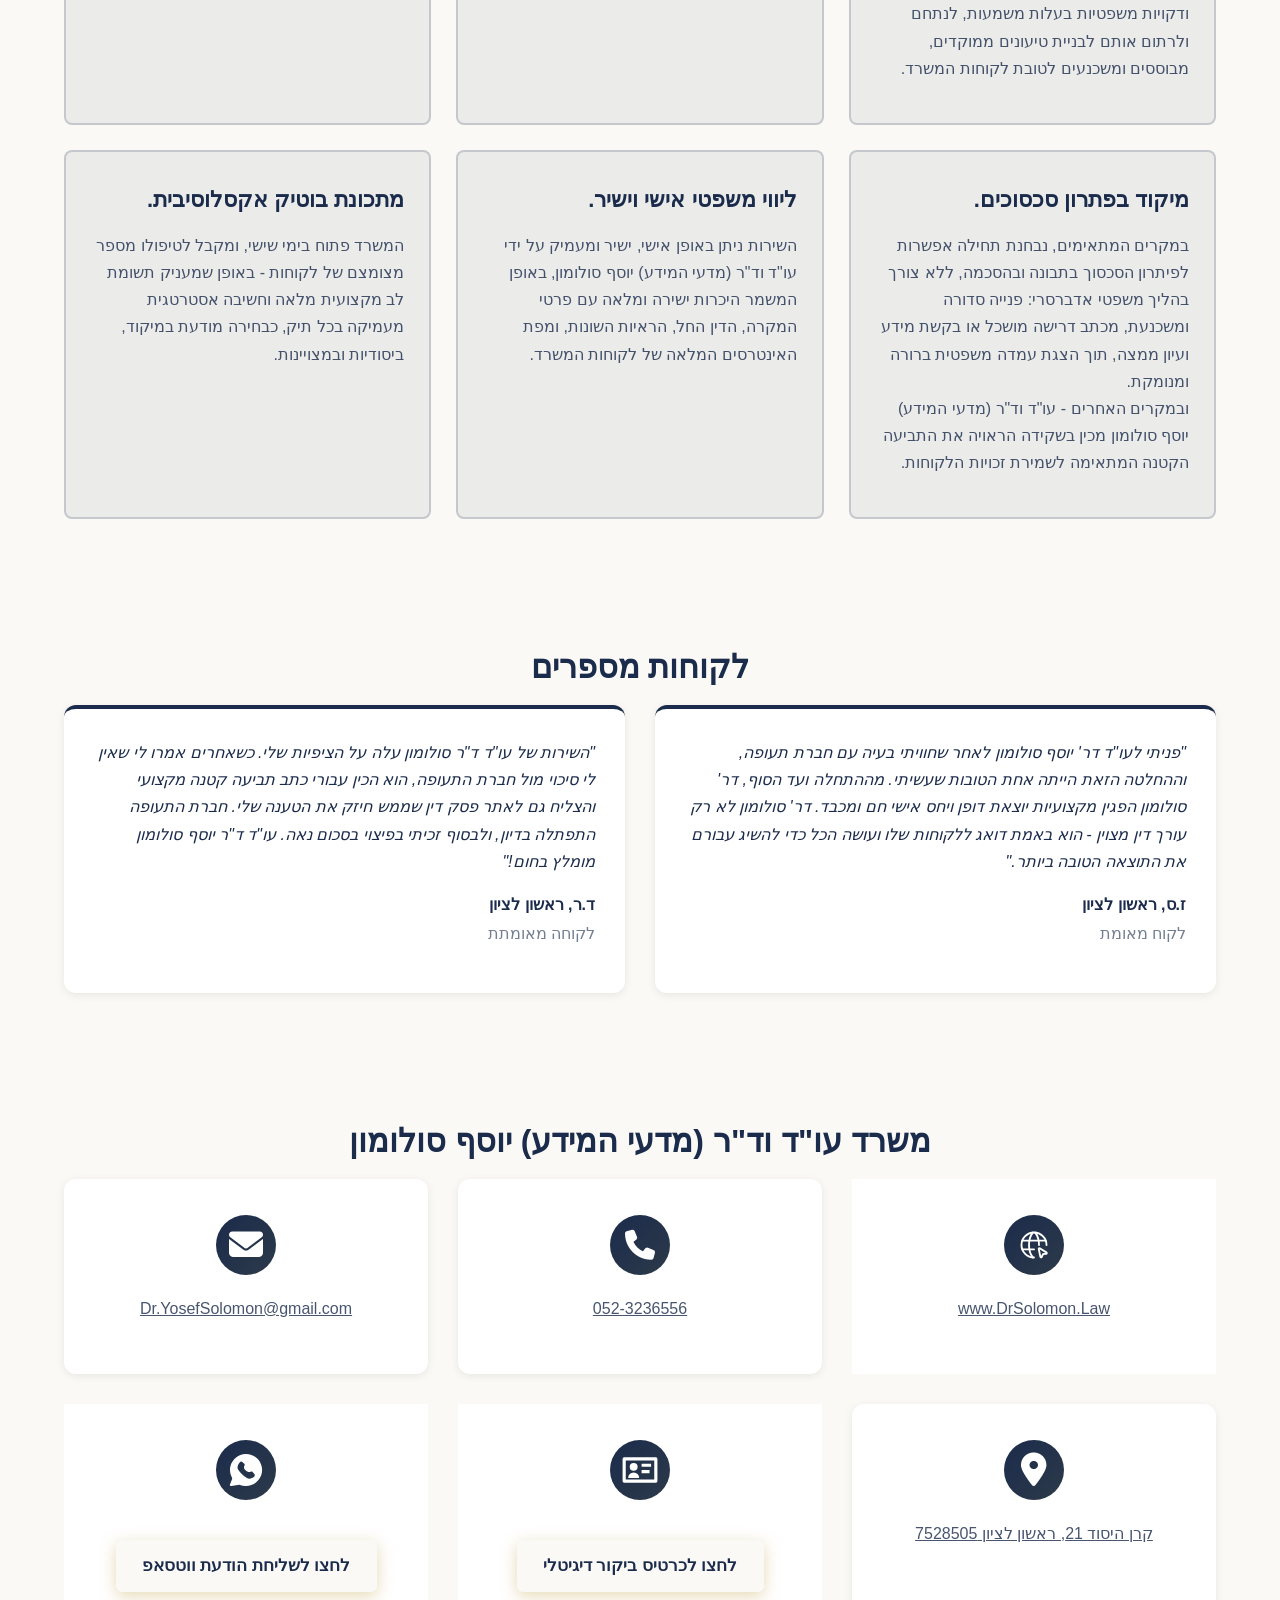
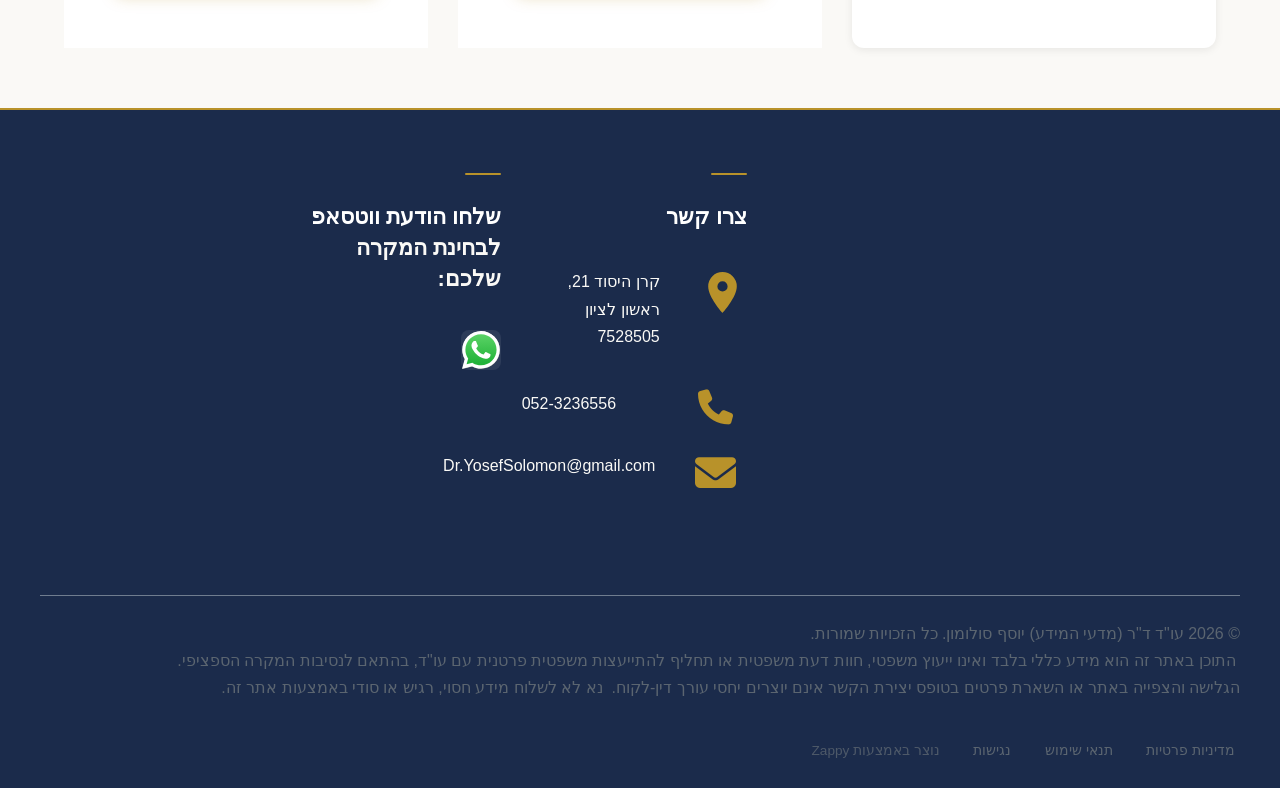
==== commit dadbfddb: "Background sync: Progressive GitHub Sync" ====
--- a/public/index.html
+++ b/public/index.html
@@ -1744,7 +1744,7 @@
 <section class="hero-section" dir="rtl" id="zappy-section-0" style="position: relative; overflow: hidden; --zappy-bg-color: #FAF9F6; min-height: 1026.49px !important; background-color: rgb(250, 249, 246)" data-zappy-bg-orig-size-var="cover" data-zappy-bg-orig-position-var="center" data-zappy-bg-overlay-opacity="10" data-zappy-bg-color="#FAF9F6" data-zappy-bg-overlay-color="#000000" data-zappy-bg-video-type="" data-zappy-bg-video-url="" data-element-id="zappy-hero-bg-zappy-section-0" data-element-type="background-image" data-zappy-bg-position="50% 50%" data-zappy-bg-zoom="1" data-zappy-bg-type="color">
   <div class="hero-overlay" data-zappy-gradient-scrim="true" data-zappy-scrim-orig-opacity="1" style="opacity: 1; display: none" data-zappy-original-bg="hidden"></div>
   <div class="zappy-hero-overlay" style="position:absolute;inset:0;z-index:1;background:rgba(0, 0, 0, 0.1);pointer-events:none;"></div><div class="hero-container" style="position: relative; z-index: 2">
-    <div class="hero-content">
+    <div class="hero-content" style="flex: 0 0 50%; max-width: 50%">
       <h1 class="hero-heading" style="text-align: start; box-sizing: border-box; color: rgb(27, 43, 75) !important; max-width: 785px; width: min(785px, max(100%, -48px + 100vw)); margin-left: calc(0.5 * (100% - min(785px, max(100%, -48px + 100vw)))); margin-right: calc(0.5 * (100% - min(785px, max(100%, -48px + 100vw)))); display: block;" data-zappy-text-width="custom"><font color="#2d3a4a"></font></h1><h1 style="text-align: center;"><span style="color: rgb(27, 43, 75) !important;"><font>&nbsp;כשמחקר משפטי-מידעני שיטתי ומעמיק חושף&nbsp;</font><font><u>דקויות משפטיות חשובות</u>,</font></span><font>&nbsp;<br></font><span style="color: rgb(184, 146, 42); letter-spacing: -0.02em;">מאזן&nbsp; הכוח&nbsp; משתנה.</span></h1>
       <h3 style="text-align: start; box-sizing: border-box !important; outline: none; display: block !important; width: min(719px, max(100%, -48px + 100vw)) !important; max-width: 719px !important; margin-left: calc(0.5 * (100% - min(719px, max(100%, -48px + 100vw)))) !important; margin-right: calc(0.5 * (100% - min(719px, max(100%, -48px + 100vw)))) !important; margin-inline: calc(0.5 * (100% - min(719px, max(100%, -48px + 100vw)))) !important;" data-zappy-text-width="custom"><p><span style="color: #2d3a4a !important"><b><span><span></span></span></b></span><span style="color: #1b2b4b !important"><span><br></span></span></p></h3><h3><span style="color: #1b2b4b !important"><span>עו״ד וד״ר (מדעי המידע) יוסף סולומון משלב ניסיון של מעל שני עשורים כעורך דין, עם מומחיות אקדמית באינפורמטיקה משפטית ובינה מלאכותית בתחום המשפט, כדי&nbsp;<span style="color: rgb(27, 43, 75) !important;"><u></u></span><span style="color: rgb(184, 146, 42) !important;"><span><u>לאתר, לגלות ולנתח בשיטתיות את ה<span>דקויות המשפטיות שמשנות את התמונה,&nbsp;</span></u><u>ולרתום אותן לבניית טיעונים מבוססים, מדוייקים ומשכנעים</u></span>:&nbsp;&nbsp;</span></span></span></h3><h3></h3><h3 style="color: rgb(27, 43, 75);"><i>&gt;&gt; חריג נשכח, אך חשוב, בחוק&nbsp;</i>
 
@@ -1754,7 +1754,7 @@
       <div class="hero-buttons"><a href="#about" class="btn btn-primary" data-element-type="button" data-element-id="btn-1783070388792-j4pzzltr0" data-native-element="true" style="outline: none; border-color: rgb(27, 43, 75) !important; color: rgb(255, 255, 255) !important; background-color: rgb(27, 43, 75) !important; background-image: none !important;">הכירו את המשרד</a>
         <a href="#layout-1783054327612" class="btn btn-primary" data-element-type="button" data-element-id="btn-1783070388792-m9msw85fv" data-native-element="true" style="outline: none; border-color: rgb(27, 43, 75) !important; color: rgb(255, 255, 255) !important; background-color: rgb(27, 43, 75) !important; background-image: none !important;">לקביעת פגישת ייעוץ&nbsp;</a></div>
     </div>
-    <div class="hero-image-wrapper">
+    <div class="hero-image-wrapper" style="flex: 1; min-width: 40%; position: relative; display: block; height: 450px">
       <div data-zappy-zoom-wrapper="true" data-element-id="img-1783070388793-ue1810wc3" data-element-type="image" data-zappy-zoom-wrapper-width-mode="full" style="position: absolute; top: 0px !important; left: 0px !important; width: 100%; height: 100%; max-width: none; margin-left: 0px !important; margin-right: 0px !important; z-index: 1 !important; overflow: hidden; inset: 0; max-height: none" data-zappy-zoom-clip="true" data-zappy-wrapper-margins-applied="true" data-zappy-zoom-wrapper-align="center"><img loading="eager" fetchpriority="high" data-image-placeholder="0" alt="משרד עורכי דין יוקרתי - חדר ישיבות מודרני בעיצוב כחול-אפור" class="hero-image" src="/assets/general-hero-upload-1784394890951-vqj02n.webp?v=1784394893210" data-element-type="image" data-element-id="img-1783070388793-ue1810wc3" style="border-radius: 8px; object-fit: cover; object-position: 100% 100%; display: block !important; margin: 0; position: absolute; inset: 0; width: 100%; height: 100%; z-index: 0 !important; max-width: none; max-height: none" data-zappy-object-position="100% 100%" data-zappy-zoom="0.6" data-zappy-original-width="536.022705078125" data-zappy-original-height="0" data-zappy-carousel-image-ready="true" data-hero-background="true" data-zappy-mobile-object-position="100% 53%" data-zappy-mobile-zoom="0.6" data-zappy-mobile-src="/assets/general-hero-upload-1784395105523-i3t8is.webp?v=1784395108397" data-hero-bg="true" decoding="async"></div>
     </div>
   </div>
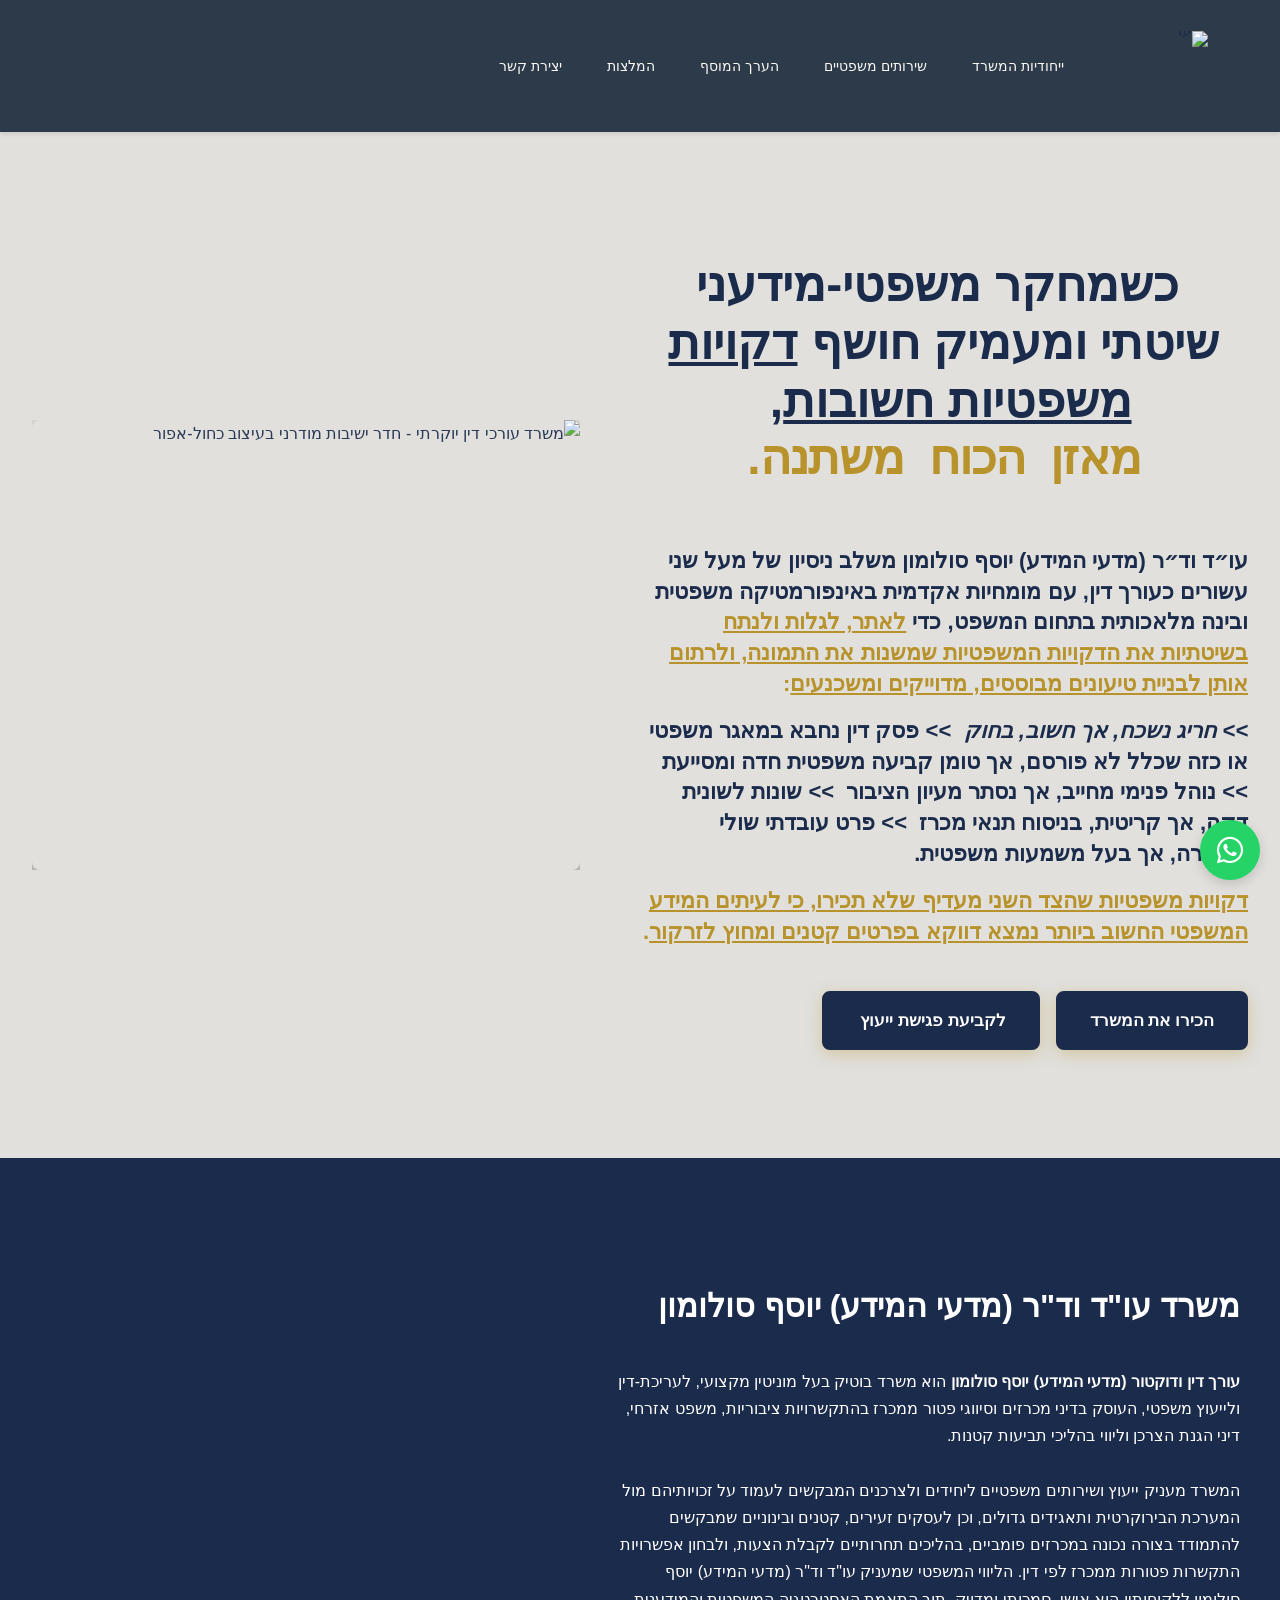
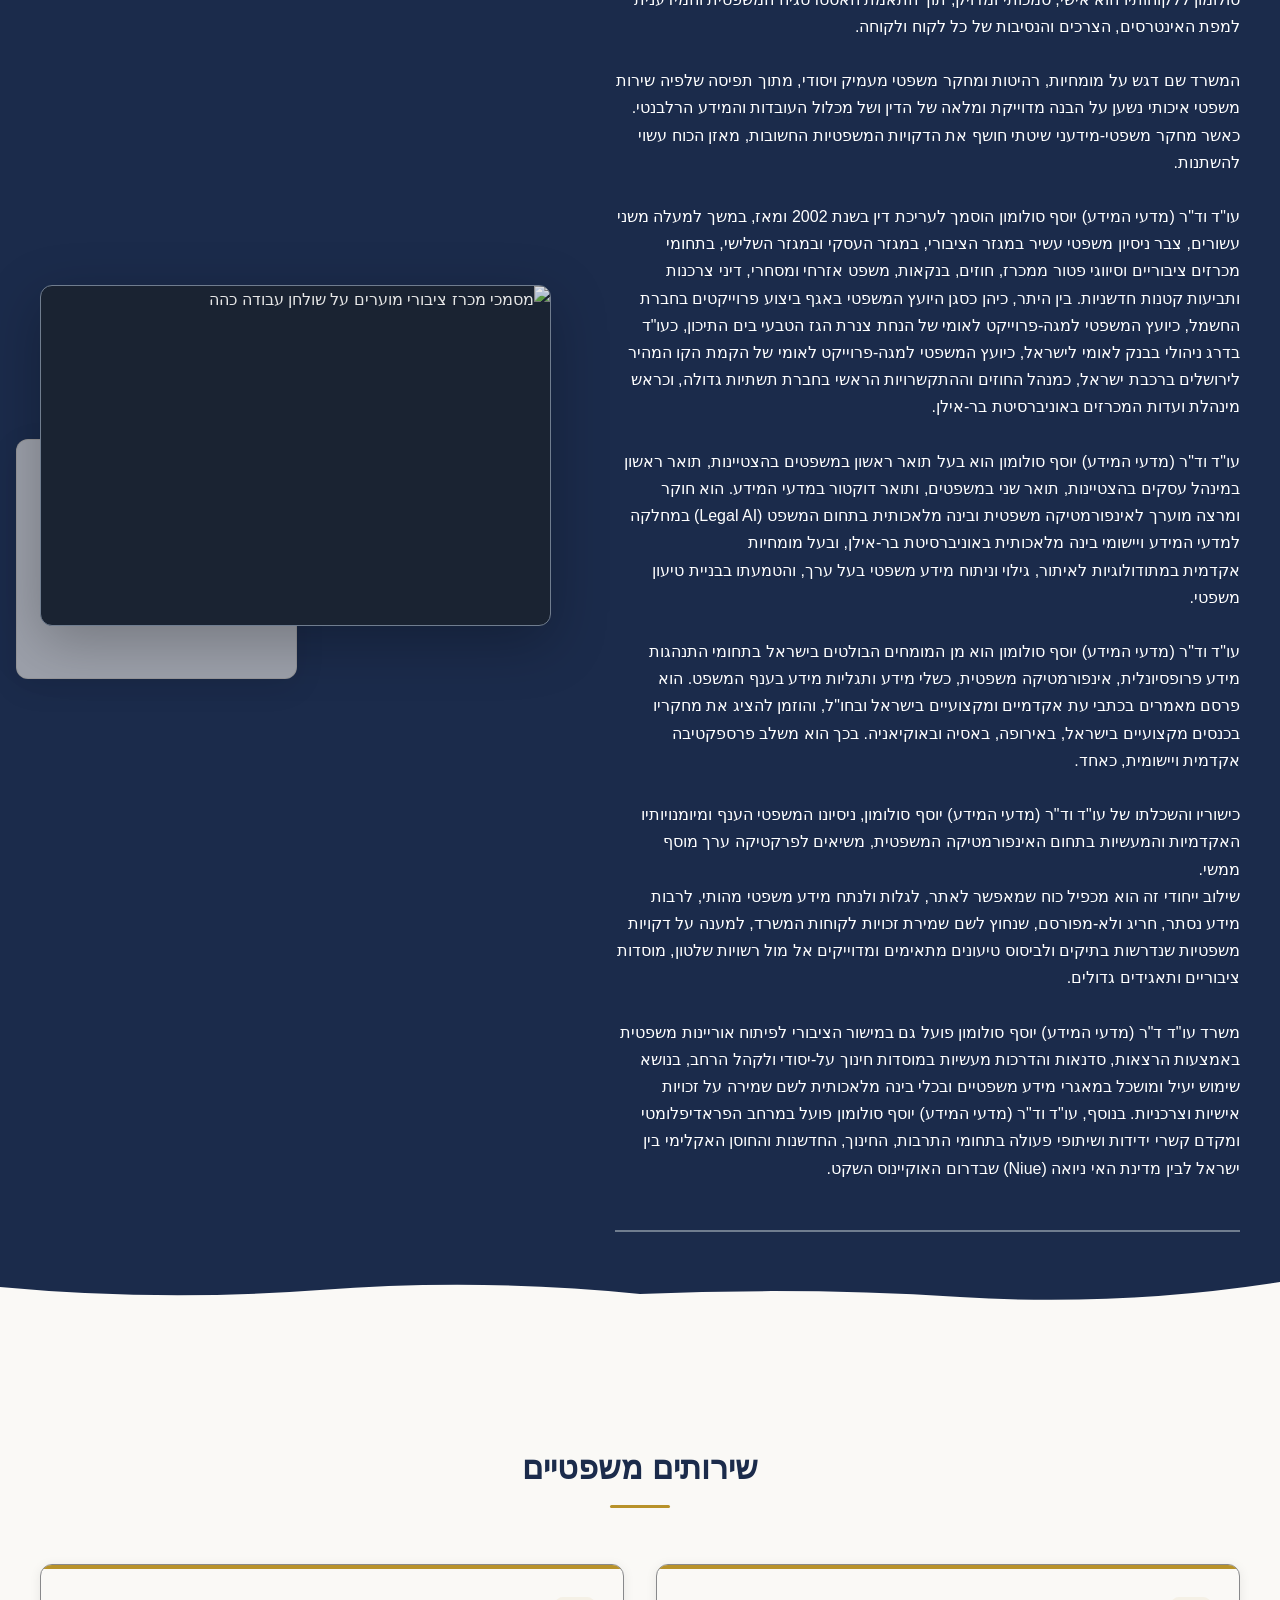
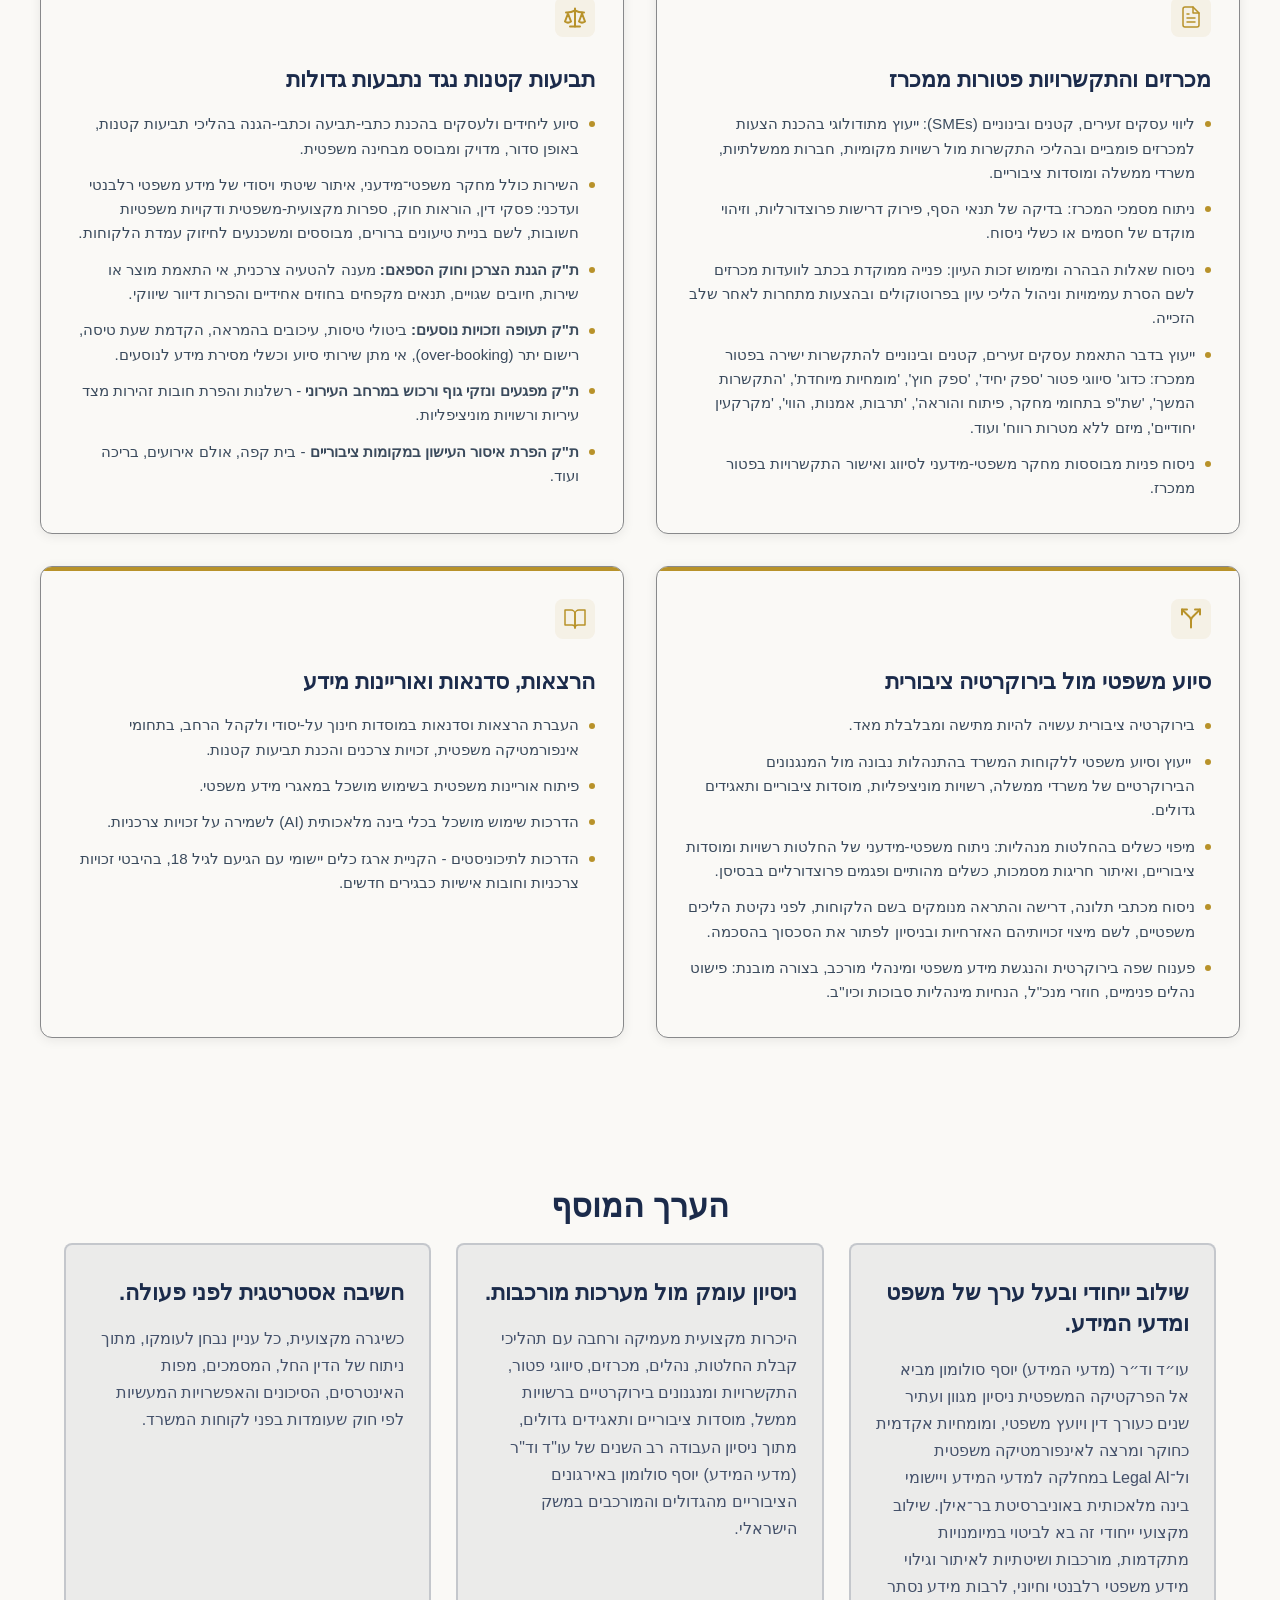
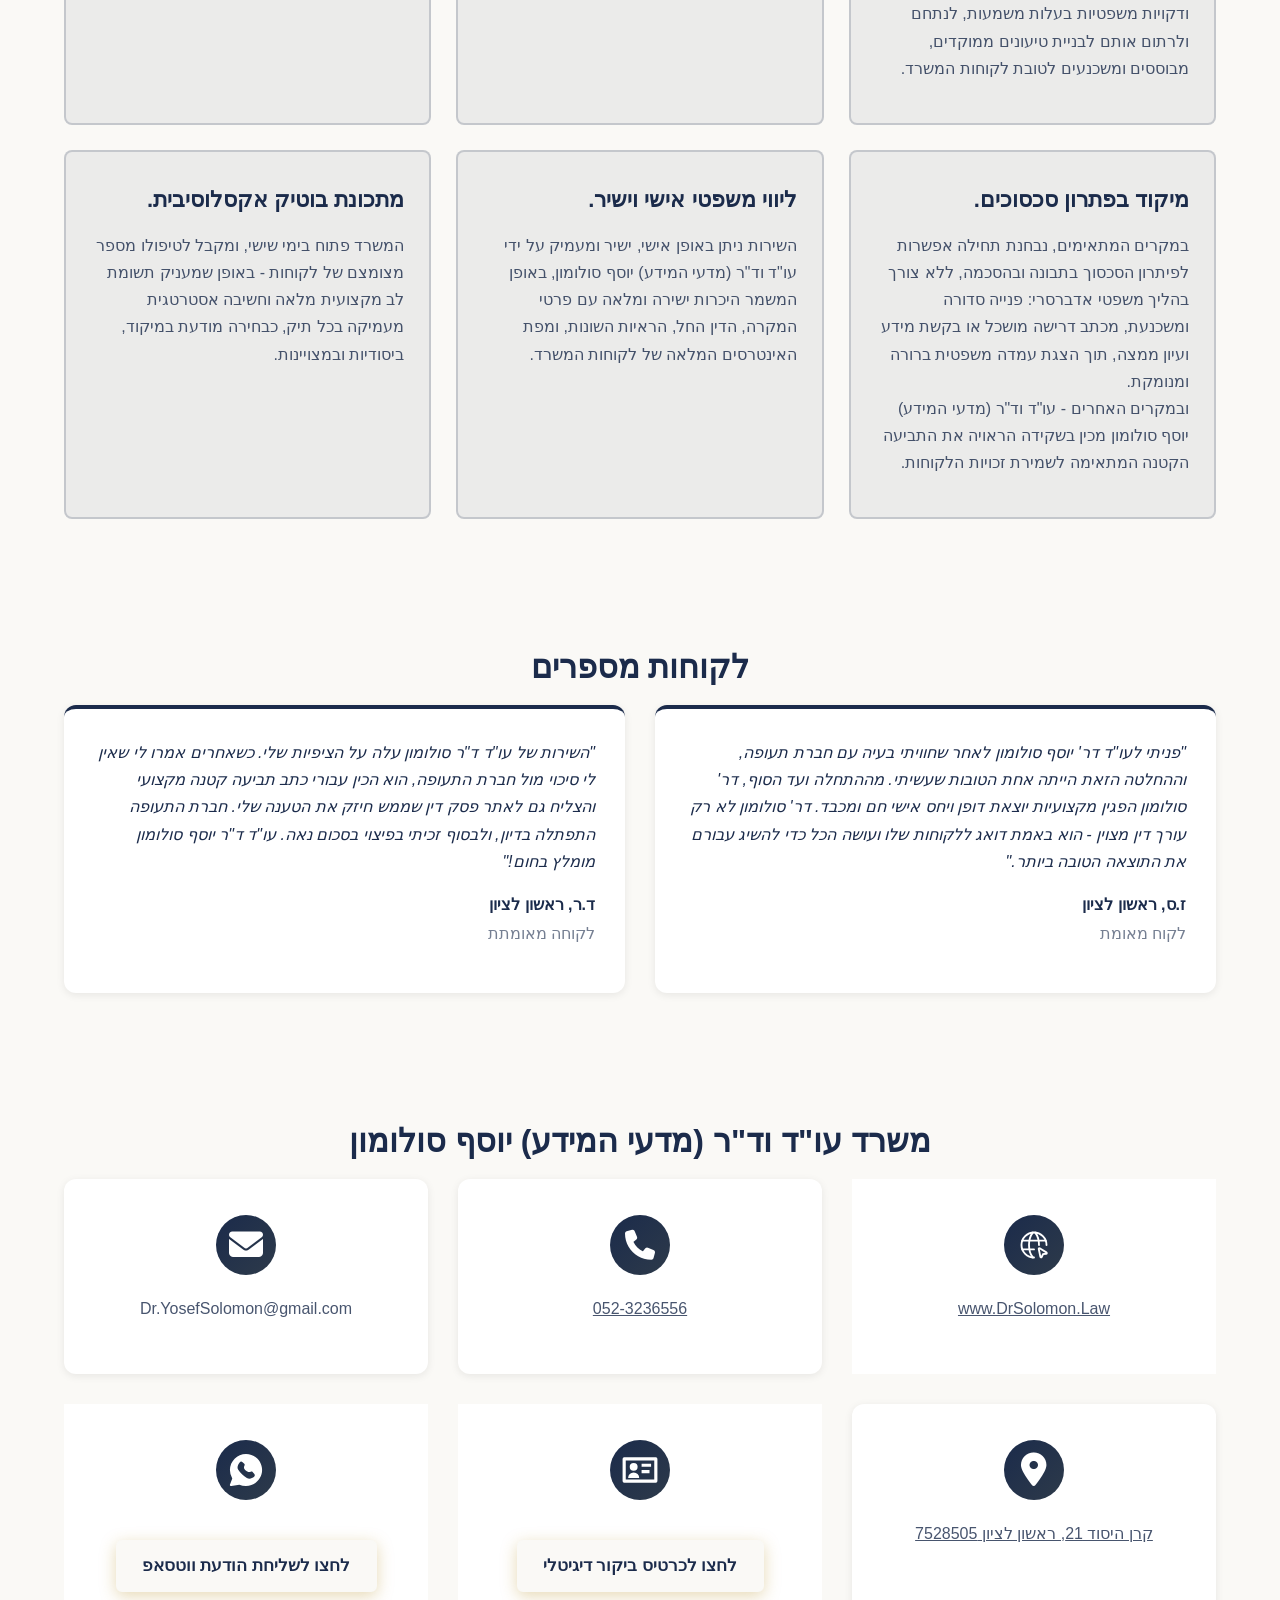
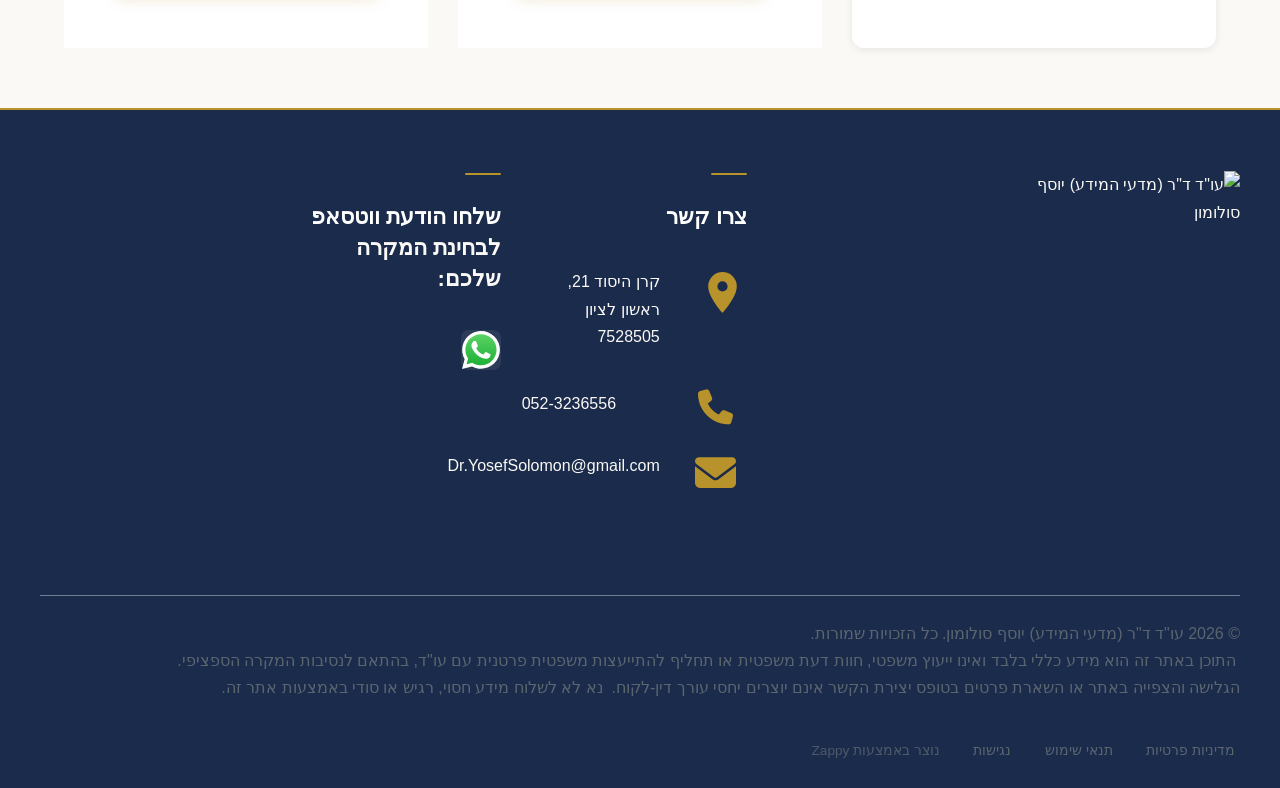
==== commit 2c699186: "Background sync: Progressive GitHub Sync" ====
--- a/public/index.html
+++ b/public/index.html
@@ -1754,8 +1754,8 @@
       <div class="hero-buttons"><a href="#about" class="btn btn-primary" data-element-type="button" data-element-id="btn-1783070388792-j4pzzltr0" data-native-element="true" style="outline: none; border-color: rgb(27, 43, 75) !important; color: rgb(255, 255, 255) !important; background-color: rgb(27, 43, 75) !important; background-image: none !important;">הכירו את המשרד</a>
         <a href="#layout-1783054327612" class="btn btn-primary" data-element-type="button" data-element-id="btn-1783070388792-m9msw85fv" data-native-element="true" style="outline: none; border-color: rgb(27, 43, 75) !important; color: rgb(255, 255, 255) !important; background-color: rgb(27, 43, 75) !important; background-image: none !important;">לקביעת פגישת ייעוץ&nbsp;</a></div>
     </div>
-    <div class="hero-image-wrapper" style="flex: 1; min-width: 40%; position: relative; display: block; height: 450px">
-      <div data-zappy-zoom-wrapper="true" data-element-id="img-1783070388793-ue1810wc3" data-element-type="image" data-zappy-zoom-wrapper-width-mode="full" style="position: absolute; top: 0px !important; left: 0px !important; width: 100%; height: 100%; max-width: none; margin-left: 0px !important; margin-right: 0px !important; z-index: 1 !important; overflow: hidden; inset: 0; max-height: none" data-zappy-zoom-clip="true" data-zappy-wrapper-margins-applied="true" data-zappy-zoom-wrapper-align="center"><img loading="eager" fetchpriority="high" data-image-placeholder="0" alt="משרד עורכי דין יוקרתי - חדר ישיבות מודרני בעיצוב כחול-אפור" class="hero-image" src="/assets/general-hero-upload-1784394890951-vqj02n.webp?v=1784394893210" data-element-type="image" data-element-id="img-1783070388793-ue1810wc3" style="border-radius: 8px; object-fit: cover; object-position: 100% 100%; display: block !important; margin: 0; position: absolute; inset: 0; width: 100%; height: 100%; z-index: 0 !important; max-width: none; max-height: none" data-zappy-object-position="100% 100%" data-zappy-zoom="0.6" data-zappy-original-width="536.022705078125" data-zappy-original-height="0" data-zappy-carousel-image-ready="true" data-hero-background="true" data-zappy-mobile-object-position="100% 53%" data-zappy-mobile-zoom="0.6" data-zappy-mobile-src="/assets/general-hero-upload-1784395105523-i3t8is.webp?v=1784395108397" data-hero-bg="true" decoding="async"></div>
+    <div class="hero-image-wrapper" style="flex: 1 1 0%; min-width: 40%; position: relative; height: 450px;">
+      <div data-zappy-zoom-wrapper="true" data-element-id="img-1783070388793-ue1810wc3" data-element-type="image" data-zappy-zoom-wrapper-width-mode="full" style="position: absolute; top: 0px !important; left: 0px !important; width: 100%; height: 100%; max-width: none; margin-left: 0px !important; margin-right: 0px !important; z-index: 1 !important; overflow: hidden; inset: 0; max-height: none" data-zappy-zoom-clip="true" data-zappy-wrapper-margins-applied="true" data-zappy-zoom-wrapper-align="center"><img loading="eager" fetchpriority="high" data-image-placeholder="0" alt="משרד עורכי דין יוקרתי - חדר ישיבות מודרני בעיצוב כחול-אפור" class="hero-image" src="/assets/general-hero-upload-1784394890951-vqj02n.webp?v=1784394893210" data-element-type="image" data-element-id="img-1783070388793-ue1810wc3" style="border-radius: 8px; object-fit: cover; object-position: 49% 55%; display: block !important; margin: 0; position: absolute; inset: 0; width: 100%; height: 100%; z-index: 0 !important; max-width: none; max-height: none" data-zappy-object-position="49% 55%" data-zappy-zoom="0.6" data-zappy-original-width="536.022705078125" data-zappy-original-height="0" data-zappy-carousel-image-ready="true" data-hero-background="true" data-zappy-mobile-object-position="100% 53%" data-zappy-mobile-zoom="0.6" data-zappy-mobile-src="/assets/general-hero-upload-1784395105523-i3t8is.webp?v=1784395108397" data-hero-bg="true" decoding="async"></div>
     </div>
   </div>
 </section>
@@ -1992,7 +1992,7 @@
 <section id="layout-1783054327612" class="layout-section" data-zappy-component="true" style="width: 100%; padding: 60px 0px; direction: rtl;" data-component-id="contact-info-3col">
   <div class="container" style="max-width: 1200px; margin: 0 auto; padding: 0 1.5rem;">
   <h2 style="font-size: 32px; font-weight: 700; color: rgb(27, 43, 75); margin-bottom: 50px; text-align: center;">משרד עו"ד וד"ר (מדעי המידע) יוסף סולומון</h2>
-  <div class="contact-grid zappy-preserve-css-grid" style="gap: 30px; text-align: center; --zappy-grid-cols: repeat(3, minmax(0, 1fr)); align-items: stretch !important; display: grid; grid-template-columns: repeat(3, minmax(0, 1fr));" id="zappy-auto-grid-1783054329726-80ccdk" data-zappy-auto-grid="true" data-original-item-width="280" data-original-gap="30px" data-zappy-explicit-columns="true"><div style="box-sizing: border-box; background-color: rgb(255, 255, 255) !important; padding: 36px 24px !important; grid-area: auto !important;" data-grid-item-index="0">
+  <div class="contact-grid zappy-preserve-css-grid" style="gap: 30px; text-align: center; --zappy-grid-cols: repeat(3, minmax(0, 1fr)); align-items: stretch !important; display: grid; grid-template-columns: repeat(3, minmax(0, 1fr));" id="zappy-auto-grid-1783054329726-80ccdk" data-zappy-auto-grid="true" data-original-item-width="364" data-original-gap="30px" data-zappy-explicit-columns="true"><div style="box-sizing: border-box; background-color: rgb(255, 255, 255) !important; padding: 36px 24px !important; grid-area: auto !important;" data-grid-item-index="0">
       <div style="width: 60px; height: 60px; margin: 0 auto 20px; background: linear-gradient(135deg, #1B2B4B, #2D3A4A); border-radius: 50%; display: flex; align-items: center; justify-content: center;">
         <svg xmlns="http://www.w3.org/2000/svg" aria-hidden="true" role="img" width="30" height="30" viewBox="0 0 24 24" data-icon="iconoir:internet" data-iconify="iconoir:internet" data-element-type="icon" data-element-id="icon-1783054329726-gajho3twf-add-1783846011691-mniudy" data-icon-type="iconify" data-size-adjusted="true" style="display: inline-block; vertical-align: -0.125em; color: rgb(255, 255, 255); width: 30px !important; height: 30px !important; pointer-events: auto; cursor: pointer;" class="iconify iconify--iconoir"><g fill="none" stroke="currentColor" stroke-width="1.5"><path stroke-linecap="round" stroke-linejoin="round" d="M22 12c0-5.523-4.477-10-10-10S2 6.477 2 12s4.477 10 10 10"></path><path stroke-linecap="round" stroke-linejoin="round" d="M13 2.05S16 6 16 12m-5 9.95S8 18 8 12s3-9.95 3-9.95M2.63 15.5H12m-9.37-7h18.74"></path><path d="M21.879 17.917c.494.304.463 1.043-.045 1.101l-2.567.291l-1.151 2.312c-.228.459-.933.234-1.05-.334l-1.255-6.116c-.099-.48.333-.782.75-.525z" clip-rule="evenodd"></path></g></svg>
       </div>
@@ -2009,7 +2009,7 @@
         <i class="fas zappy-editable-icon fa-envelope" data-icon-type="fontawesome" style="color: rgb(255, 255, 255); pointer-events: auto; font-size: 34px !important; cursor: pointer;" data-element-type="icon" data-element-id="icon-1783054329726-b6fp6ls9a"></i>
       </div>
       
-      <p style="font-size: 16px; color: rgb(27, 43, 75); opacity: 0.8;"><a href="MAILTO:Dr.YosefSolomon@gmail.com" target="_blank" rel="noopener noreferrer" style="color: rgb(27, 43, 75); text-decoration: underline; cursor: pointer;">Dr.YosefSolomon@gmail.com</a></p>
+      <p style="font-size: 16px; color: rgb(27, 43, 75); opacity: 0.8;">Dr.YosefSolomon@gmail.com</p>
     </div><div style="padding: 36px 24px; background: white; border-radius: 12px; box-shadow: rgba(0, 0, 0, 0.08) 0px 2px 8px;" data-grid-item-index="3">
       <div style="width: 60px; height: 60px; margin: 0 auto 20px; background: linear-gradient(135deg, #1B2B4B, #2D3A4A); border-radius: 50%; display: flex; align-items: center; justify-content: center;">
         <a href="https://maps.app.goo.gl/QWycJWcXNVmSukyp8" data-zappy-click-action="link" target="_blank" rel="noopener noreferrer" style="text-decoration: none; color: inherit; display: contents;"><i class="fas zappy-editable-icon fa-map-marker-alt" data-icon-type="fontawesome" style="color: rgb(255, 255, 255); pointer-events: auto; cursor: pointer; font-size: 34px !important;" data-element-type="icon" data-element-id="icon-1783054329726-zibwsppns" data-zappy-click-action="link"></i></a>
@@ -2051,7 +2051,7 @@
     <div class="footer-grid">
       <!-- Company Info -->
       <div class="footer-col footer-company-col" style="width: 853px !important; max-width: 100% !important; height: 214px !important; flex: 0 0 auto !important; align-self: flex-start !important;" data-zappy-image-frame-synced="true">
-        <div data-zappy-zoom-wrapper="true" data-element-id="img-1783043827094-pd67f93z7" data-element-type="image" data-zappy-zoom-wrapper-width="853px" data-zappy-zoom-wrapper-height="214px" data-zappy-zoom-wrapper-width-mode="px" data-zappy-zoom-wrapper-align="center" style="position: relative !important; overflow: hidden !important; width: 853px !important; max-width: 100% !important; margin-left: auto !important; margin-right: auto !important; height: 214px !important; display: block !important;" data-zappy-zoom-clip="true" data-zappy-wrapper-margins-applied="true"><img src="/assets/site-----image-1-1783071296445-ivybeb.webp?v=1783071298310" alt="עו&quot;ד ד&quot;ר (מדעי המידע) יוסף סולומון" class="logo" data-element-type="image" data-element-id="img-1783043827094-pd67f93z7" data-zappy-footer-image="true" style="display: block !important; object-fit: fill !important; object-position: 50% 50% !important; margin: 0px !important; left: 25% !important; top: -49.6495% !important; width: 50% !important; height: 199.299% !important; max-width: none !important; max-height: none !important; position: absolute !important;" data-zappy-zoom="0.5" data-zappy-object-position="50% 50%" data-zappy-original-width="495.0000305175781" data-zappy-original-height="124.00000762939453" data-zappy-mobile-object-position="91% 44%" data-zappy-mobile-zoom="0.5" decoding="async" width="35" height="35"></div>
+        <div data-zappy-zoom-wrapper="true" data-element-id="img-1783043827094-pd67f93z7" data-element-type="image" data-zappy-zoom-wrapper-width="853px" data-zappy-zoom-wrapper-height="214px" data-zappy-zoom-wrapper-width-mode="px" data-zappy-zoom-wrapper-align="center" style="position: relative !important; overflow: hidden !important; width: 853px !important; max-width: 100% !important; margin-left: auto !important; margin-right: auto !important; height: 214px !important; display: block !important;" data-zappy-zoom-clip="true" data-zappy-wrapper-margins-applied="true"><img src="/assets/site-----image-1-1783071296445-ivybeb.webp?v=1783071298310" alt="עו&quot;ד ד&quot;ר (מדעי המידע) יוסף סולומון" class="logo" data-element-type="image" data-element-id="img-1783043827094-pd67f93z7" data-zappy-footer-image="true" style="display: block !important; object-fit: fill !important; object-position: 50% 50% !important; margin: 0px !important; left: 0% !important; top: 2.68925% !important; width: 100% !important; height: 94.6215% !important; max-width: none !important; max-height: none !important; position: absolute !important;" data-zappy-zoom="0.5" data-zappy-object-position="50% 50%" data-zappy-original-width="495.0000305175781" data-zappy-original-height="124.00000762939453" data-zappy-mobile-object-position="91% 44%" data-zappy-mobile-zoom="0.5" decoding="async" width="35" height="35"></div>
         
       </div>
 
@@ -2066,7 +2066,7 @@
         <h4></h4><h3 style="color: rgb(250, 249, 246) !important;" data-element-id="move-1783064023711-1ldeyi8o"><span style="color: #ffffff !important">צרו קשר</span></h3>
         <div class="zappy-horizontal-grid grid zappy-preserve-css-grid" id="zappy-horizontal-grid-1783064210747-qh1xe5" data-zappy-local-grid="true" data-zappy-grid-kind="horizontal-pair" data-original-item-width="50" data-original-gap="24px" style="display: grid; gap: 24px; align-items: stretch !important; padding: 0px !important; --zappy-grid-cols: minmax(0, 1fr) minmax(0, 2fr); grid-template-columns: minmax(0, 1fr) minmax(0, 2fr);" data-zappy-explicit-columns="true"><svg xmlns="http://www.w3.org/2000/svg" aria-hidden="true" role="img" width="49" height="49" viewBox="0 0 24 24" data-icon="mdi:address-marker" data-iconify="mdi:address-marker" data-element-type="icon" data-element-id="icon-1783043827092-xv3vfnj2r" data-icon-type="iconify" data-size-adjusted="true" style="display: inline-block; vertical-align: -0.125em; color: rgb(184, 146, 42); width: 49px !important; height: 49px !important;" class="iconify iconify--mdi"><path fill="currentColor" d="M12 11.5A2.5 2.5 0 0 1 9.5 9A2.5 2.5 0 0 1 12 6.5A2.5 2.5 0 0 1 14.5 9a2.5 2.5 0 0 1-2.5 2.5M12 2a7 7 0 0 0-7 7c0 5.25 7 13 7 13s7-7.75 7-13a7 7 0 0 0-7-7"></path></svg><div class="zappy-inserted-element" id="zappy-element-1783064210736-qwnet44ad-add-1783657627489-ixv7sz-add-1783657940370-vf6bdd" data-element-id="zappy-element-1783064210736-qwnet44ad-add-1783657627489-ixv7sz-add-1783657940370-vf6bdd" data-element-type="paragraph" data-zappy-newly-inserted="true" style="background-color: rgba(0, 0, 0, 0) !important; grid-area: auto !important;" data-grid-item-index="1"><p style="font-size: 1rem; max-width: none; margin-left: auto; margin-right: auto; " data-element-type="paragraph" data-element-id="zappy-element-1783064210736-qwnet44ad-add-1783657627489-ixv7sz-add-1783657940370-vf6bdd" id="zappy-element-1783064210736-qwnet44ad-add-1783657627489-ixv7sz-add-1783657940370-vf6bdd" data-zappy-newly-inserted="true">קרן היסוד 21, ראשון לציון 7528505
 
-</p></div><i class="fas fa-phone" data-element-type="icon" data-element-id="icon-1783043827092-xv3vfnj2r-dup-1783657712947-qytf9h" data-icon-type="fontawesome" style="color: rgb(184, 146, 42); pointer-events: auto; font-size: 35px !important; grid-area: auto !important;" data-grid-item-index="2"></i><div class="zappy-inserted-element" id="zappy-element-1783064210736-qwnet44ad-add-1783657627489-ixv7sz" data-element-id="zappy-element-1783064210736-qwnet44ad-add-1783657627489-ixv7sz" data-element-type="paragraph" data-zappy-newly-inserted="true" style="background-color: rgba(0, 0, 0, 0) !important; grid-area: auto !important;" data-grid-item-index="3"><p style="font-size: 1rem; max-width: none; margin-left: auto; margin-right: auto; " data-element-type="paragraph" data-element-id="zappy-element-1783064210736-qwnet44ad-add-1783657627489-ixv7sz" id="zappy-element-1783064210736-qwnet44ad-add-1783657627489-ixv7sz" data-zappy-newly-inserted="true">052-3236556<br></p></div></div><div class="zappy-horizontal-grid grid zappy-preserve-css-grid" id="zappy-horizontal-grid-1783064234119-7mcjt0" data-zappy-local-grid="true" data-zappy-grid-kind="horizontal-pair" data-original-item-width="63" data-original-gap="24px" style="display: grid; gap: 24px; align-items: stretch !important; padding: 0px !important; --zappy-grid-cols: minmax(0, 1fr) minmax(0, 2fr); grid-template-columns: minmax(0, 1fr) minmax(0, 2fr);" data-zappy-explicit-columns="true"><i class="fas fa-envelope" data-element-type="icon" data-element-id="icon-1783043827091-lq2ge66vt" data-icon-type="fontawesome" style="color: rgb(184, 146, 42); pointer-events: auto; font-size: 41px !important;" data-grid-item-index="0"></i><div class="zappy-inserted-element" id="zappy-element-1783064234112-73vsk8uot" data-element-id="zappy-element-1783064234112-73vsk8uot" data-element-type="paragraph" data-zappy-newly-inserted="true" style="margin: 0px !important; box-sizing: border-box; display: block; align-self: start !important; height: auto !important;" data-grid-item-index="1"><p style="font-size: 1rem; max-width: none; margin-left: auto; margin-right: auto;" data-element-type="paragraph" data-element-id="zappy-element-1783064234112-73vsk8uot" id="zappy-element-1783064234112-73vsk8uot" data-zappy-newly-inserted="true">&nbsp;<a href="/cdn-cgi/l/email-protection">Dr.YosefSolomon@gmail.com</a><br></p></div></div><ul class="footer-contact"></ul>
+</p></div><i class="fas fa-phone" data-element-type="icon" data-element-id="icon-1783043827092-xv3vfnj2r-dup-1783657712947-qytf9h" data-icon-type="fontawesome" style="color: rgb(184, 146, 42); pointer-events: auto; font-size: 35px !important; grid-area: auto !important;" data-grid-item-index="2"></i><div class="zappy-inserted-element" id="zappy-element-1783064210736-qwnet44ad-add-1783657627489-ixv7sz" data-element-id="zappy-element-1783064210736-qwnet44ad-add-1783657627489-ixv7sz" data-element-type="paragraph" data-zappy-newly-inserted="true" style="background-color: rgba(0, 0, 0, 0) !important; grid-area: auto !important;" data-grid-item-index="3"><p style="font-size: 1rem; max-width: none; margin-left: auto; margin-right: auto; " data-element-type="paragraph" data-element-id="zappy-element-1783064210736-qwnet44ad-add-1783657627489-ixv7sz" id="zappy-element-1783064210736-qwnet44ad-add-1783657627489-ixv7sz" data-zappy-newly-inserted="true">052-3236556<br></p></div></div><div class="zappy-horizontal-grid grid zappy-preserve-css-grid" id="zappy-horizontal-grid-1783064234119-7mcjt0" data-zappy-local-grid="true" data-zappy-grid-kind="horizontal-pair" data-original-item-width="59" data-original-gap="24px" style="display: grid; gap: 24px; align-items: stretch !important; padding: 0px !important; --zappy-grid-cols: minmax(0, 1fr) minmax(0, 2fr); grid-template-columns: minmax(0, 1fr) minmax(0, 2fr);" data-zappy-explicit-columns="true"><i class="fas fa-envelope" data-element-type="icon" data-element-id="icon-1783043827091-lq2ge66vt" data-icon-type="fontawesome" style="color: rgb(184, 146, 42); pointer-events: auto; font-size: 41px !important;" data-grid-item-index="0"></i><div class="zappy-inserted-element" id="zappy-element-1783064234112-73vsk8uot" data-element-id="zappy-element-1783064234112-73vsk8uot" data-element-type="paragraph" data-zappy-newly-inserted="true" style="margin: 0px !important; box-sizing: border-box; display: block; align-self: start !important; height: auto !important;" data-grid-item-index="1"><p style="font-size: 1rem; max-width: none; margin-left: auto; margin-right: auto;" data-element-type="paragraph" data-element-id="zappy-element-1783064234112-73vsk8uot" id="zappy-element-1783064234112-73vsk8uot" data-zappy-newly-inserted="true">Dr.YosefSolomon@gmail.com</p></div></div><ul class="footer-contact"></ul>
       </div>
 
       <!-- Business Hours -->
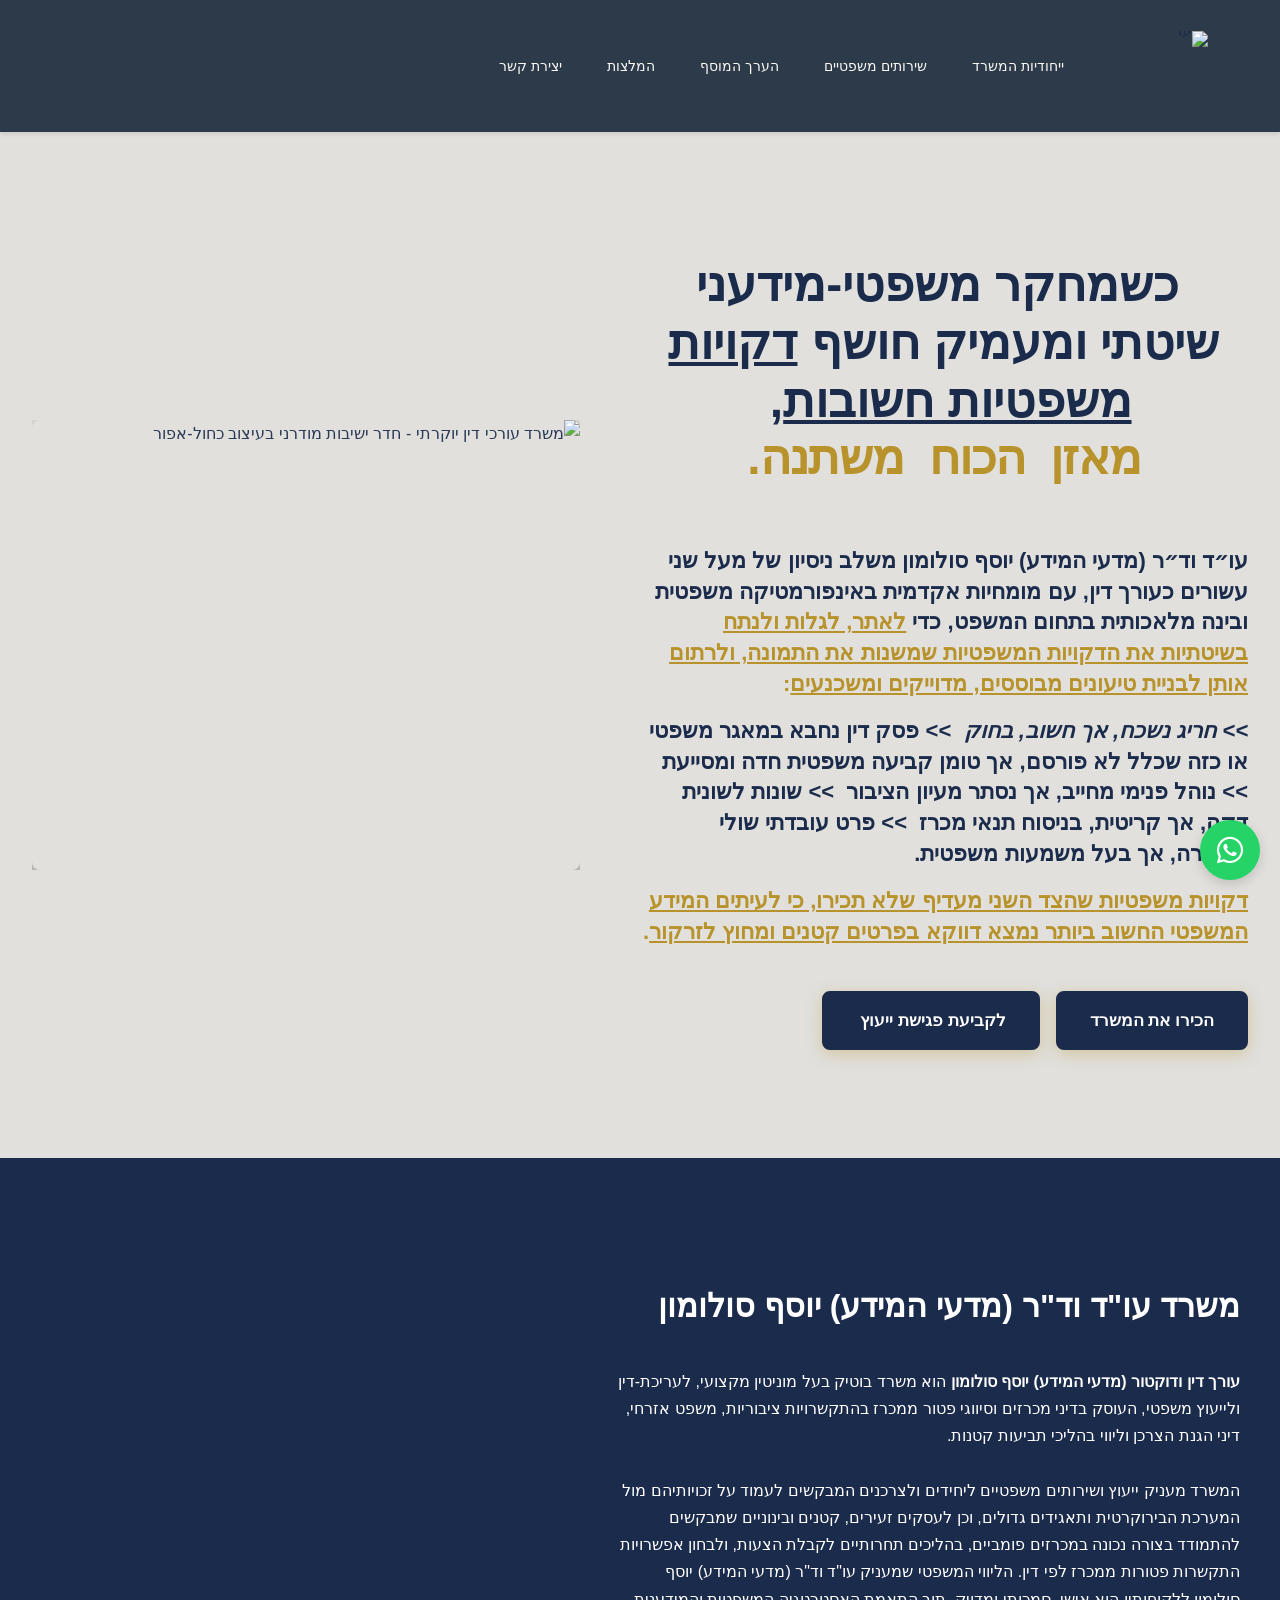
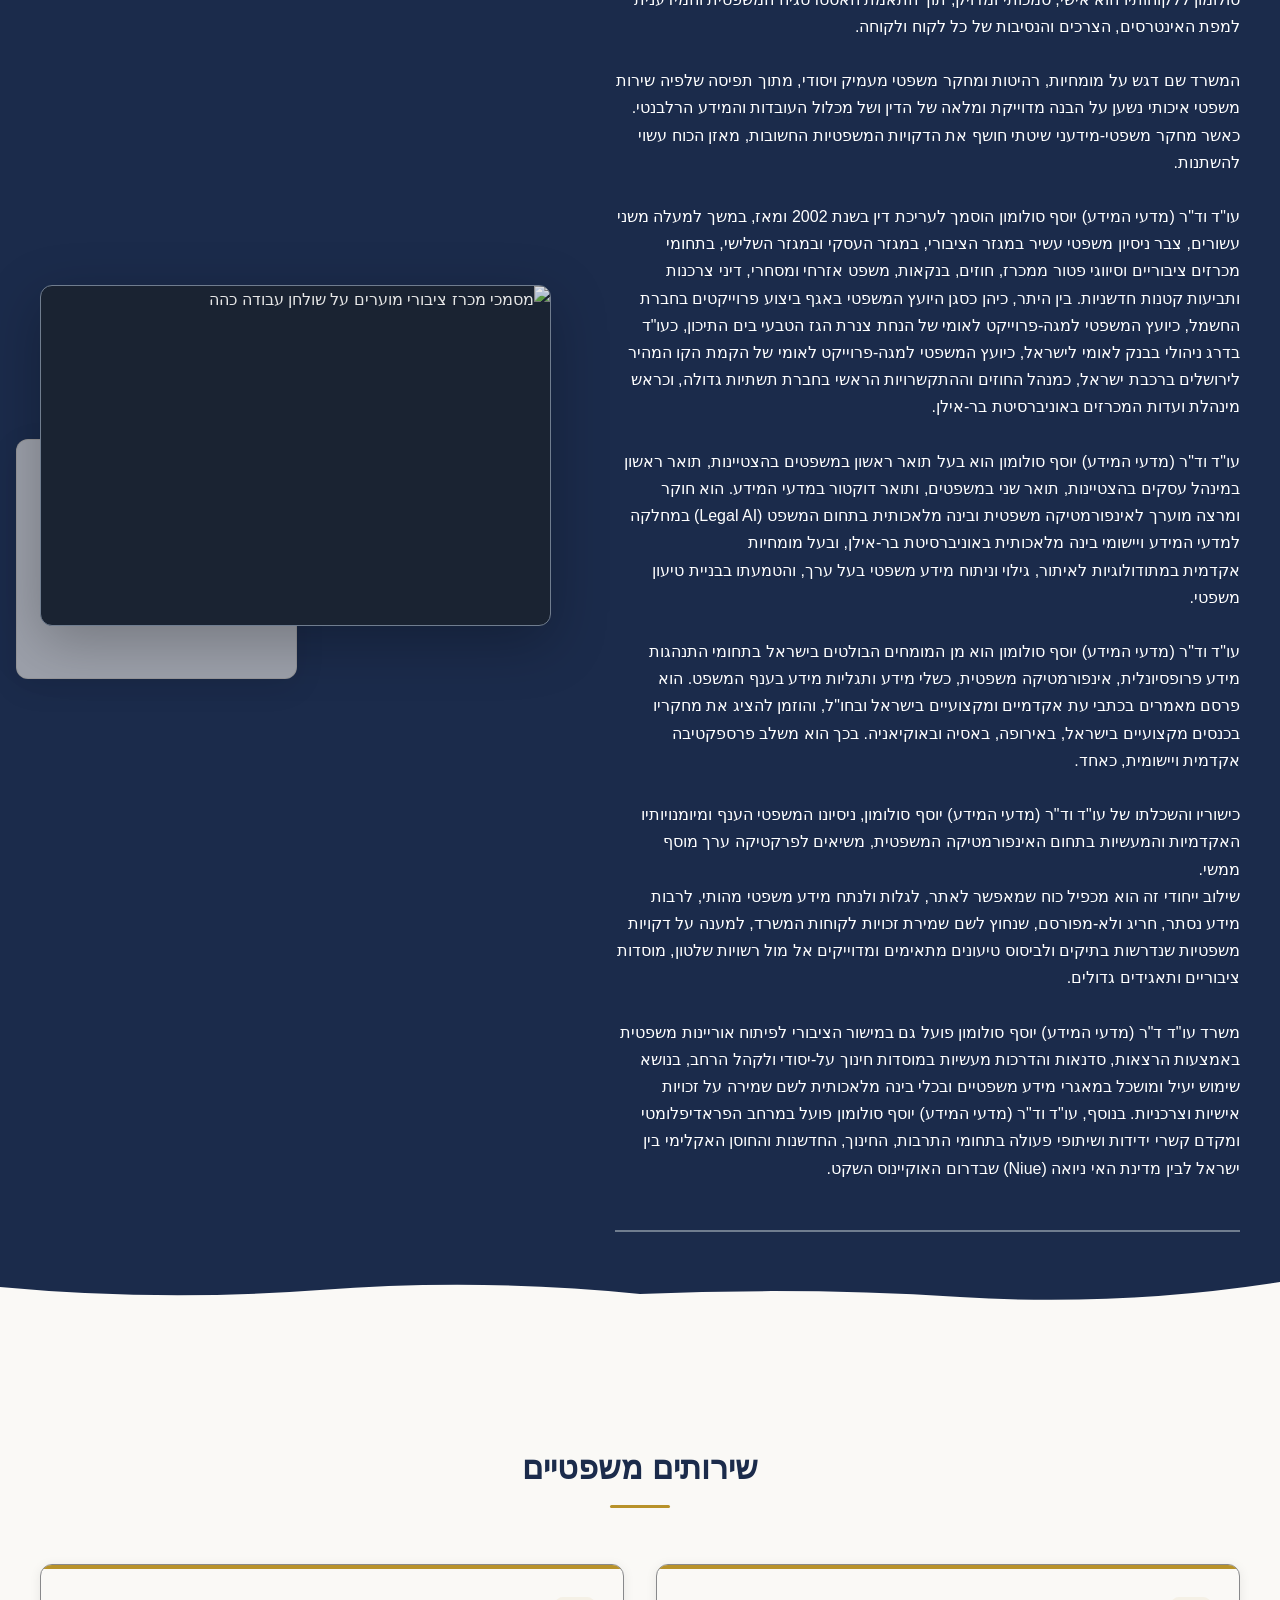
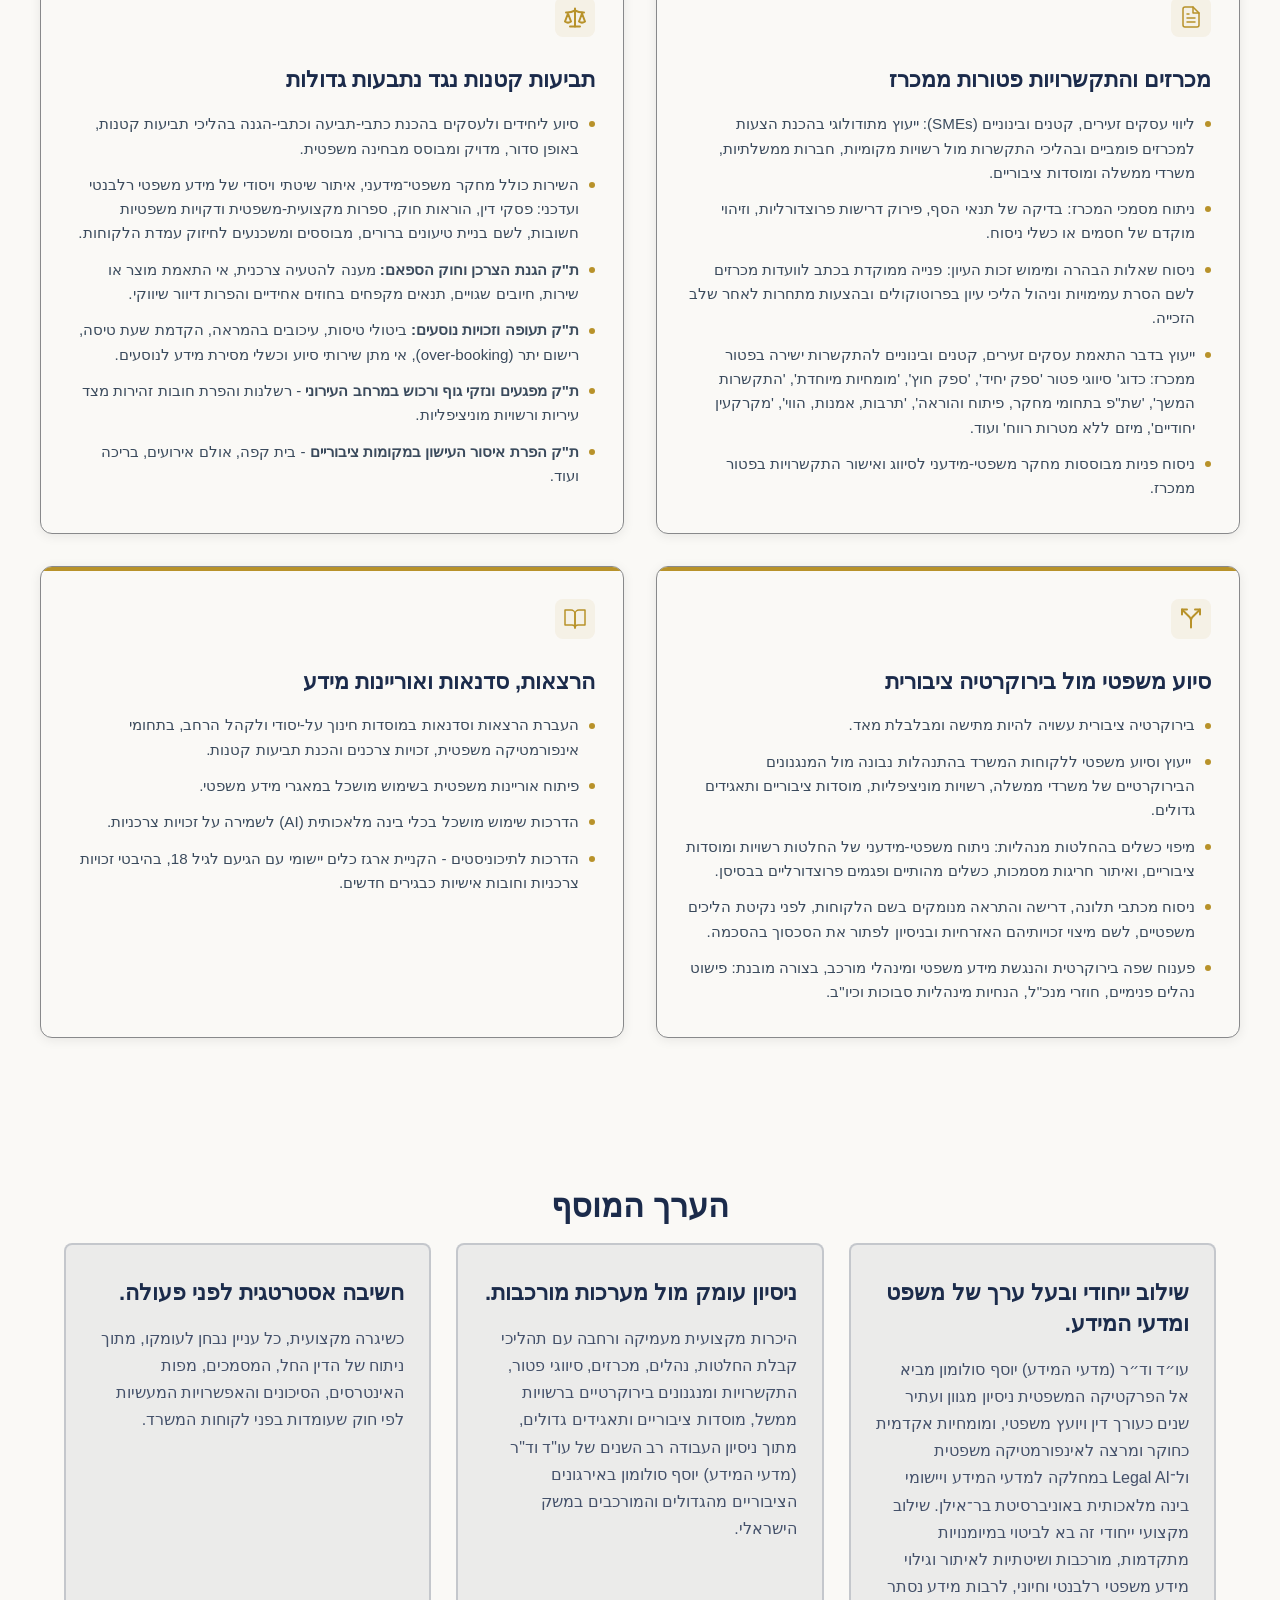
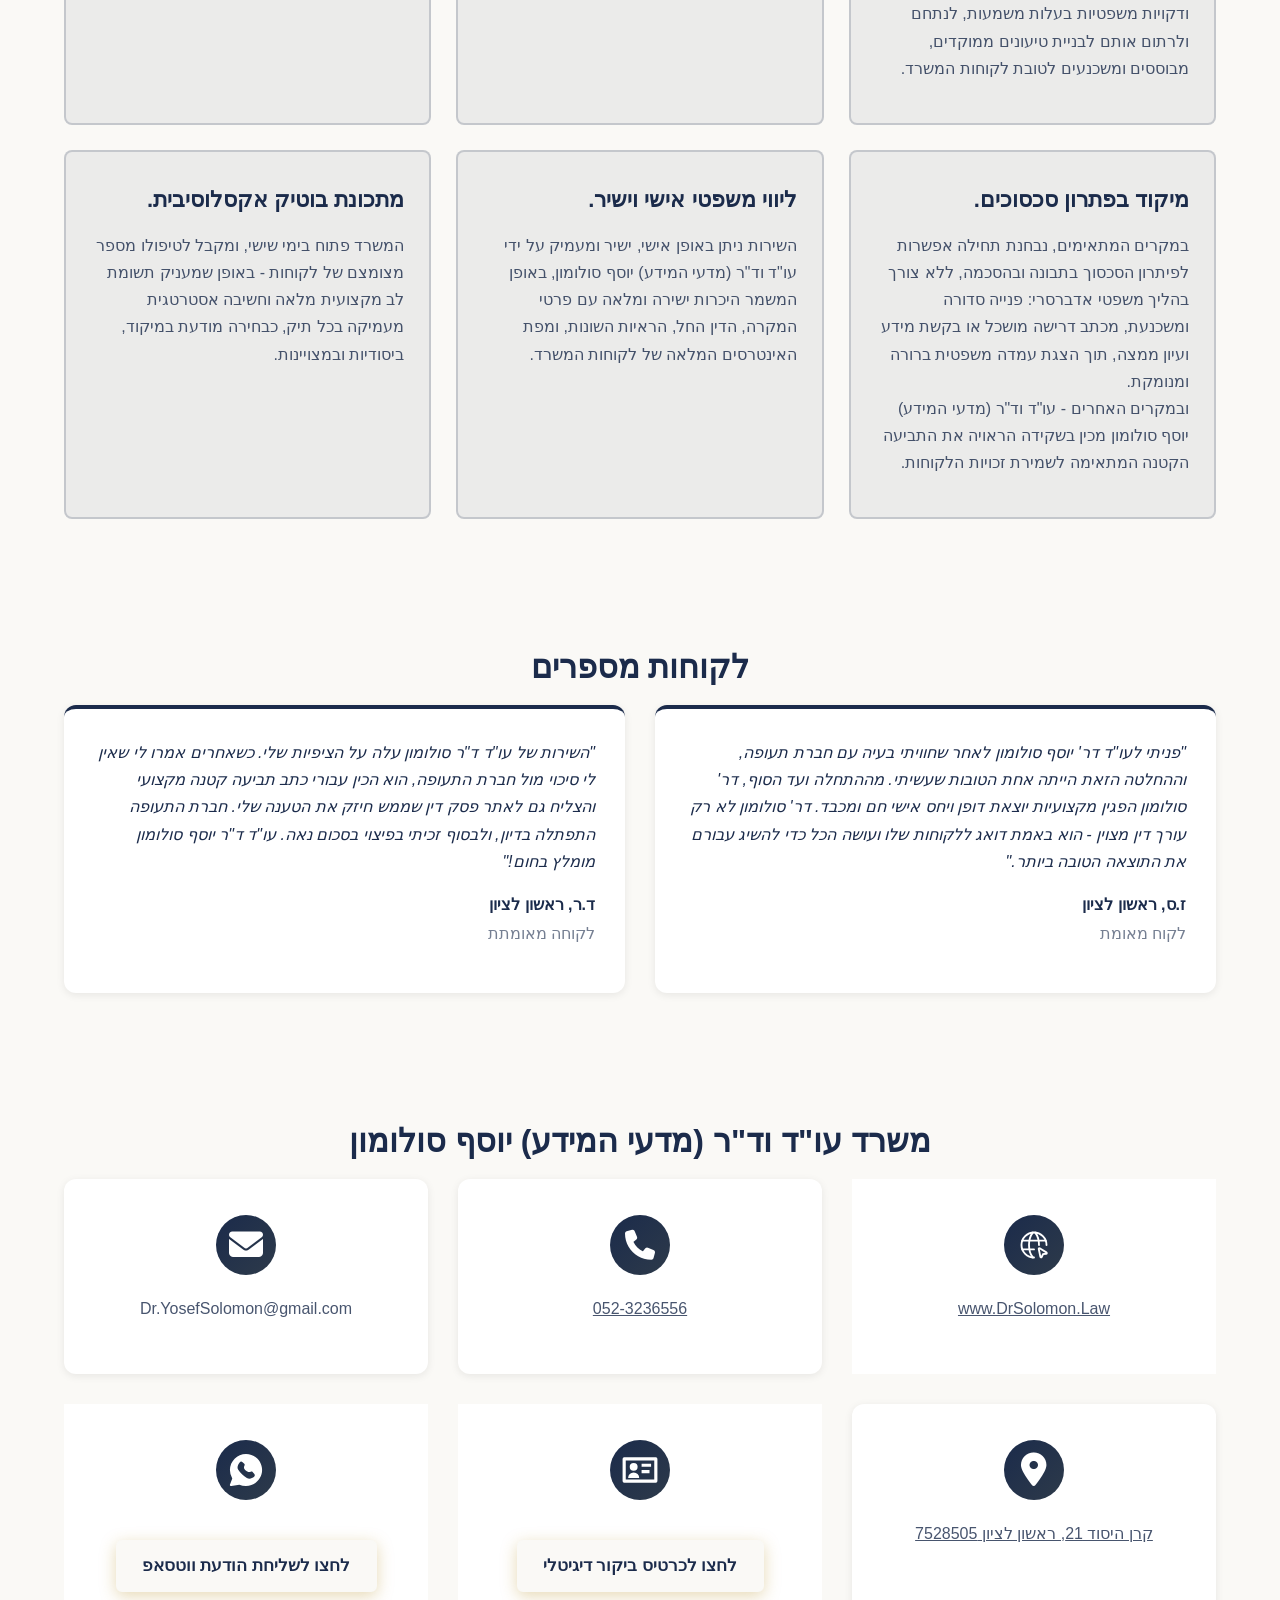
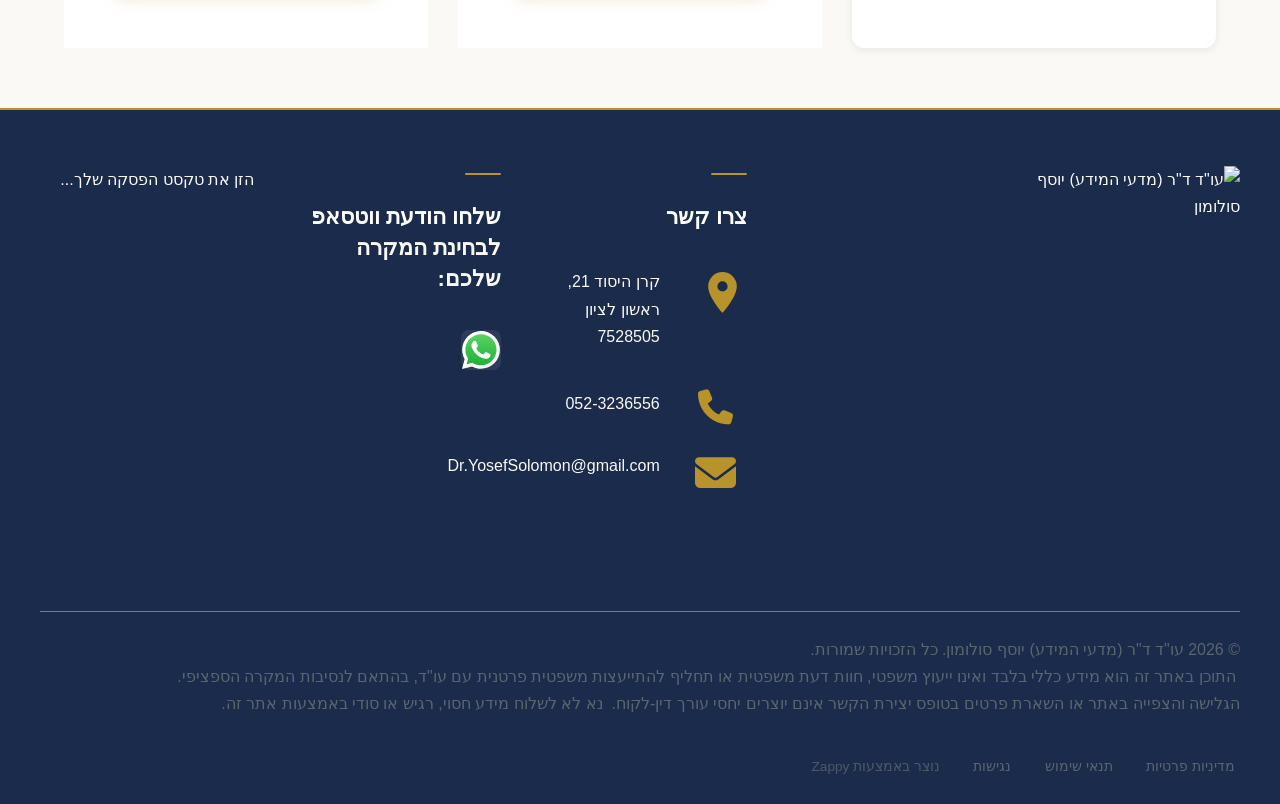
==== commit b8988c5f: "Incremental sync: 1 page(s) — insert_element" ====
--- a/public/index.html
+++ b/public/index.html
@@ -230,6 +230,9 @@
   var ECOM_MODE = "";
   var IS_CATALOG = false;
   var IS_FULL = false;
+  var DIRECT_GA = false;
+  var DIRECT_META = false;
+  var GA_SEND_TO = "";
 
   var ECOM_ALIAS = {
     begin_checkout: 'checkout_started',
@@ -399,10 +402,14 @@
     return 'zappy_purchase_fired_' + String(orderId || '');
   }
 
+  function purchaseMetaDedupKey(orderId) {
+    return 'zappy_purchase_meta_fired_' + String(orderId || '');
+  }
+
   function alreadyFiredPurchase(orderId) {
     if (!orderId) return false;
     try {
-      return sessionStorage.getItem(purchaseDedupKey(orderId)) === '1';
+      return window.sessionStorage.getItem(purchaseDedupKey(orderId)) === '1';
     } catch (e) {
       return false;
     }
@@ -410,7 +417,78 @@
 
   function markPurchaseFired(orderId) {
     if (!orderId) return;
-    try { sessionStorage.setItem(purchaseDedupKey(orderId), '1'); } catch (e) {}
+    try { window.sessionStorage.setItem(purchaseDedupKey(orderId), '1'); } catch (e) {}
+  }
+
+  function alreadyFiredPurchaseMeta(orderId) {
+    if (!orderId) return false;
+    try {
+      return window.sessionStorage.getItem(purchaseMetaDedupKey(orderId)) === '1';
+    } catch (e) {
+      return false;
+    }
+  }
+
+  function markPurchaseMetaFired(orderId) {
+    if (!orderId) return;
+    try { window.sessionStorage.setItem(purchaseMetaDedupKey(orderId), '1'); } catch (e) {}
+  }
+
+  function getPendingMetaEvents() {
+    try {
+      if (!Array.isArray(window.__zappyPendingMetaEvents)) {
+        window.__zappyPendingMetaEvents = [];
+      }
+      return window.__zappyPendingMetaEvents;
+    } catch (e) {
+      return [];
+    }
+  }
+
+  function enqueueMetaEvent(eventName, params, orderId) {
+    var q = getPendingMetaEvents();
+    if (orderId) {
+      for (var i = 0; i < q.length; i++) {
+        if (q[i] && q[i].orderId === orderId && q[i].eventName === eventName) return;
+      }
+    }
+    q.push({ eventName: eventName, params: params || {}, orderId: orderId || null });
+  }
+
+  /**
+   * Live sites replace the eager Meta snippet with a consent-gated lazy
+   * loader. Payment providers bounce the shopper back to /order-success
+   * before CookieConsent hydrates, so confirm-order used to fire Purchase
+   * while window.fbq was still undefined — then sessionStorage blocked a
+   * retry. Queue until fbq exists, then flush.
+   */
+  function flushPendingMetaEvents() {
+    if (typeof window.fbq !== 'function') return;
+    var q = getPendingMetaEvents().slice();
+    try { window.__zappyPendingMetaEvents = []; } catch (e) {}
+    for (var i = 0; i < q.length; i++) {
+      var item = q[i];
+      if (!item || !item.eventName) continue;
+      if (item.orderId && alreadyFiredPurchaseMeta(item.orderId)) continue;
+      try {
+        window.fbq('track', item.eventName, item.params || {});
+        if (item.orderId) markPurchaseMetaFired(item.orderId);
+      } catch (e2) {}
+    }
+  }
+  window.zappyFlushPendingMetaEvents = flushPendingMetaEvents;
+
+  if (DIRECT_META) {
+    var metaFlushAttempts = 0;
+    var metaFlushTimer = setInterval(function() {
+      metaFlushAttempts++;
+      flushPendingMetaEvents();
+      var pendingLen = 0;
+      try { pendingLen = (window.__zappyPendingMetaEvents || []).length; } catch (e) {}
+      if ((pendingLen === 0 && typeof window.fbq === 'function') || metaFlushAttempts > 60) {
+        clearInterval(metaFlushTimer);
+      }
+    }, 500);
   }
 
   /**
@@ -431,15 +509,19 @@
         metadata.pagePath = pagePath();
       }
 
+      var oid = '';
+      var purchaseAlreadySent = false;
+      var purchaseMetaAlreadySent = false;
       if (eventId === 'checkout_complete') {
-        var oid = String(metadata.orderId || metadata.order_id || metadata.transaction_id || '');
-        if (oid && alreadyFiredPurchase(oid)) return;
-        if (oid) markPurchaseFired(oid);
+        oid = String(metadata.orderId || metadata.order_id || metadata.transaction_id || '');
+        purchaseAlreadySent = !!(oid && alreadyFiredPurchase(oid));
+        purchaseMetaAlreadySent = !!(oid && alreadyFiredPurchaseMeta(oid));
+        if (purchaseAlreadySent && purchaseMetaAlreadySent) return;
       }
 
       // First-party (skip when already tracked via zappyTrackEcomAnalytics path
       // that opts out, or when caller already recorded under a different name)
-      if (!opts.skipFirstParty) {
+      if (!opts.skipFirstParty && !purchaseAlreadySent) {
         try {
           if (window.zappyAnalytics && typeof window.zappyAnalytics.track === 'function') {
             window.zappyAnalytics.track(eventId, metadata);
@@ -447,43 +529,79 @@
         } catch (e1) {}
       }
 
-      // GTM / dataLayer — platform-standard ecommerce event names
-      try {
-        window.dataLayer = window.dataLayer || [];
-        if (plat.ecom) {
-          var ga4ForGtm = buildGa4Params(eventId, metadata);
-          var ecommerce = {};
-          if (ga4ForGtm.transaction_id) ecommerce.transaction_id = ga4ForGtm.transaction_id;
-          if (ga4ForGtm.value != null) ecommerce.value = ga4ForGtm.value;
-          if (ga4ForGtm.currency) ecommerce.currency = ga4ForGtm.currency;
-          if (ga4ForGtm.items) ecommerce.items = ga4ForGtm.items;
-          window.dataLayer.push({ event: plat.gtm, ecommerce: ecommerce });
-          // Secondary Zappy-specific trigger for merchants who want it
-          if (eventId === 'checkout_complete' || eventId === 'checkout_started') {
-            window.dataLayer.push({ event: eventId, ecommerce: ecommerce });
+      // GTM / dataLayer — platform-standard ecommerce event names.
+      // Always push. A bare gtag.js snippet ignores plain event objects;
+      // a GTM container is what turns them into GA4/Ads hits.
+      if (!purchaseAlreadySent) {
+        try {
+          window.dataLayer = window.dataLayer || [];
+          if (plat.ecom) {
+            var ga4ForGtm = buildGa4Params(eventId, metadata);
+            var ecommerce = {};
+            if (ga4ForGtm.transaction_id) ecommerce.transaction_id = ga4ForGtm.transaction_id;
+            if (ga4ForGtm.value != null) ecommerce.value = ga4ForGtm.value;
+            if (ga4ForGtm.currency) ecommerce.currency = ga4ForGtm.currency;
+            if (ga4ForGtm.items) ecommerce.items = ga4ForGtm.items;
+            // Clear first so GTM does not merge this hit with the previous ecommerce object.
+            window.dataLayer.push({ ecommerce: null });
+            window.dataLayer.push({ event: plat.gtm, ecommerce: ecommerce });
+            // Secondary Zappy-specific trigger for merchants who want it
+            if (eventId === 'checkout_complete' || eventId === 'checkout_started') {
+              window.dataLayer.push({ ecommerce: null });
+              window.dataLayer.push({ event: eventId, ecommerce: ecommerce });
+            }
+          } else {
+            var dl = { event: plat.gtm };
+            for (var k in metadata) {
+              if (Object.prototype.hasOwnProperty.call(metadata, k)) dl[k] = metadata[k];
+            }
+            window.dataLayer.push(dl);
           }
-        } else {
-          var dl = { event: plat.gtm };
-          for (var k in metadata) {
-            if (Object.prototype.hasOwnProperty.call(metadata, k)) dl[k] = metadata[k];
+        } catch (e2) {}
+
+        // Direct Google Analytics snippet only. GTM also defines window.gtag;
+        // calling it then sends the same event again to every Google tag the
+        // container loaded. send_to keeps a direct GA install off those tags
+        // when the merchant also has GTM.
+        if (DIRECT_GA) {
+          try {
+            if (typeof window.gtag === 'function') {
+              var gaParams = buildGa4Params(eventId, metadata);
+              if (GA_SEND_TO && gaParams && typeof gaParams === 'object') {
+                var gaCopy = {};
+                for (var gk in gaParams) {
+                  if (Object.prototype.hasOwnProperty.call(gaParams, gk)) gaCopy[gk] = gaParams[gk];
+                }
+                gaCopy.send_to = GA_SEND_TO;
+                gaParams = gaCopy;
+              }
+              window.gtag('event', plat.ga4, gaParams);
+            }
+          } catch (e3) {}
+        }
+
+        if (oid) markPurchaseFired(oid);
+      }
+
+      // Meta Pixel — only the Zappy pixel integration. A pixel pasted inside
+      // GTM already initializes fbq; calling it from here would double-count.
+      // Live sites lazy-load fbq after marketing consent. If the stub is not
+      // defined yet, queue and flush when the pixel arrives.
+      if (DIRECT_META) {
+        try {
+          if (purchaseMetaAlreadySent) {
+            // already delivered to Meta
+          } else {
+            var metaParams = buildMetaParams(eventId, metadata);
+            if (typeof window.fbq === 'function') {
+              window.fbq('track', plat.meta, metaParams);
+              if (oid) markPurchaseMetaFired(oid);
+            } else {
+              enqueueMetaEvent(plat.meta, metaParams, eventId === 'checkout_complete' ? oid : null);
+            }
           }
-          window.dataLayer.push(dl);
-        }
-      } catch (e2) {}
-
-      // GA4 gtag
-      try {
-        if (typeof window.gtag === 'function') {
-          window.gtag('event', plat.ga4, buildGa4Params(eventId, metadata));
-        }
-      } catch (e3) {}
-
-      // Meta Pixel (only when fbq is loaded — consent-gated lazy loader)
-      try {
-        if (typeof window.fbq === 'function') {
-          window.fbq('track', plat.meta, buildMetaParams(eventId, metadata));
-        }
-      } catch (e4) {}
+        } catch (e4) {}
+      }
     } catch (err) {}
   };
 
@@ -1057,7 +1175,7 @@
 }
 </style>
     <style id="zappy-critical-above-fold-css">
-html{box-sizing:border-box;-webkit-text-size-adjust:100%}*,*::before,*::after{box-sizing:inherit}body{margin:0;min-width:320px;overflow-x:clip}img,svg,video{max-width:100%;height:auto}main{display:block}.container{width:min(100% - 32px,1200px);margin-inline:auto}.navbar,nav.navbar,header .navbar,header[role="banner"]{position:relative;z-index:1000;width:100%}.nav-container,.navbar .container{display:flex;align-items:center;justify-content:space-between;min-height:64px}.logo,.logo-link img{display:block;width:35px;height:35px;object-fit:contain}.nav-menu,#navMenu{list-style:none;margin:0;padding:0}.navbar a,.nav-menu a,#navMenu a,.navbar .nav-links a{color:inherit;text-decoration:none}.navbar .sub-menu,.nav-menu .sub-menu,#navMenu .sub-menu{display:none}.fa,.fas,.far,.fab,.fa-solid,.fa-regular,.fa-brands{display:inline-block;min-width:1em;text-align:center}html:not(#zappy-noop)[data-zappy-site-type="ecommerce"] .phone-header-btn,html:not(#zappy-noop) .navbar:has(.nav-ecommerce-icons)>.phone-header-btn{display:none!important;visibility:hidden!important;width:0!important;height:0!important;pointer-events:none!important}.zappy-preview-empty-store-cta{display:none!important;visibility:hidden!important;height:0!important;max-height:0!important;overflow:hidden!important;margin:0!important;padding:0!important;border:0!important;box-shadow:none!important}.zappy-catalog-menu{background:var(--surface-color,var(--surface,linear-gradient(135deg,#f8f9fa 0%,#fff 100%)));border-bottom:1px solid var(--border-color,#e5e7eb);padding:0;position:sticky;top:0;z-index:90}.zappy-catalog-menu[dir=rtl],.zappy-catalog-menu.rtl{direction:rtl}.zappy-catalog-menu[dir=ltr],.zappy-catalog-menu.ltr{direction:ltr}.catalog-menu-container{max-width:1440px;margin:0 auto;display:flex;align-items:center;gap:8px;padding:10px 24px;overflow:visible}.catalog-menu-categories,.catalog-menu-list{display:flex;align-items:center;gap:4px;flex-wrap:wrap;margin:0;padding:0;list-style:none}.catalog-menu-item{display:inline-flex;align-items:center;padding:8px 16px;font-size:14px;font-weight:500;color:var(--text-color,var(--text,#374151));text-decoration:none;border-radius:20px;white-space:nowrap}.catalog-menu-all{background:var(--primary-color,var(--primary,#111));color:var(--text-light,#fff)!important}.catalog-menu-parent{position:relative;display:inline-flex;align-items:center}.catalog-menu-trigger{display:inline-flex;align-items:center;gap:6px}.catalog-menu-chevron{flex-shrink:0}.catalog-menu-parent>.sub-menu{display:none!important;visibility:hidden!important;opacity:0!important;pointer-events:none!important}.hero-section,.index-hero-section,section[class*="hero"]{position:relative;overflow:hidden;min-height:560px}.hero-bg-wrapper,.hero-bg-image,section[class*="hero"] [class*="hero-bg"]{position:absolute;inset:0;width:100%;height:100%}.hero-bg-wrapper img,.hero-bg-image img,section[class*="hero"] [data-hero-bg],section[class*="hero"] img[data-hero-background="true"]{width:100%!important;height:100%!important;object-fit:cover!important;display:block}.hero-content,section[class*="hero"] .container{position:relative;z-index:2}@media(max-width:768px){:root{--header-height:72px;--total-header-height:72px;--zappy-mobile-menu-top:72px}html[data-zappy-site-type="ecommerce"] body{padding-top:var(--total-header-height,72px)}html[data-zappy-site-type="ecommerce"] body>nav.navbar,html[data-zappy-site-type="ecommerce"] body>.navbar:not(.zappy-catalog-menu){position:fixed!important;top:0;left:0;right:0;z-index:100000;width:100%;margin-bottom:0}.zappy-catalog-menu{position:fixed;top:var(--header-height,72px);left:0;right:0;z-index:99999}.nav-container,.navbar .container{min-height:60px}.nav-menu,#navMenu{max-width:100vw;overflow-x:hidden}.hero-section,.index-hero-section,section[class*="hero"]{min-height:100svh}.hero-bg-wrapper,.hero-bg-image,.hero-scrim{min-height:100svh}}
+html{box-sizing:border-box;-webkit-text-size-adjust:100%}*,*::before,*::after{box-sizing:inherit}body{margin:0;min-width:320px;overflow-x:clip}img,svg,video{max-width:100%;height:auto}main{display:block}.container{width:min(100% - 32px,1200px);margin-inline:auto}.navbar,nav.navbar,header .navbar,header[role="banner"]{position:relative;z-index:1000;width:100%}.nav-container,.navbar .container{display:flex;align-items:center;justify-content:space-between;min-height:64px}.logo,.logo-link img{display:block;width:35px;height:35px;object-fit:contain}.nav-menu,#navMenu{list-style:none;margin:0;padding:0}.navbar a,.nav-menu a,#navMenu a,.navbar .nav-links a{color:inherit;text-decoration:none}.navbar .sub-menu,.nav-menu .sub-menu,#navMenu .sub-menu{display:none}.fa,.fas,.far,.fab,.fa-solid,.fa-regular,.fa-brands{display:inline-block;min-width:1em;text-align:center}html:not(#zappy-noop)[data-zappy-site-type="ecommerce"] .phone-header-btn,html:not(#zappy-noop) .navbar:has(.nav-ecommerce-icons)>.phone-header-btn{display:none!important;visibility:hidden!important;width:0!important;height:0!important;pointer-events:none!important}.zappy-preview-empty-store-cta{display:none!important;visibility:hidden!important;height:0!important;max-height:0!important;overflow:hidden!important;margin:0!important;padding:0!important;border:0!important;box-shadow:none!important}.zappy-catalog-menu{background:var(--surface-color,var(--surface,linear-gradient(135deg,#f8f9fa 0%,#fff 100%)));border-bottom:1px solid var(--border-color,#e5e7eb);padding:0;position:sticky;top:0;z-index:90}.zappy-catalog-menu[dir=rtl],.zappy-catalog-menu.rtl{direction:rtl}.zappy-catalog-menu[dir=ltr],.zappy-catalog-menu.ltr{direction:ltr}.catalog-menu-container{max-width:1440px;margin:0 auto;display:flex;align-items:center;gap:8px;padding:10px 24px;overflow:visible}.catalog-menu-categories,.catalog-menu-list{display:flex;align-items:center;gap:4px;flex-wrap:wrap;margin:0;padding:0;list-style:none}.catalog-menu-item{display:inline-flex;align-items:center;padding:8px 16px;font-size:14px;font-weight:500;color:var(--text-color,var(--text,#374151));text-decoration:none;border-radius:20px;white-space:nowrap}.catalog-menu-all{background:var(--primary-color,var(--primary,#111));color:var(--text-light,#fff)!important}.catalog-menu-parent{position:relative;display:inline-flex;align-items:center}.catalog-menu-trigger{display:inline-flex;align-items:center;gap:6px}.catalog-menu-chevron{flex-shrink:0}.catalog-menu-parent>.sub-menu{display:none!important;visibility:hidden!important;opacity:0!important;pointer-events:none!important}.hero-section,.index-hero-section,section[class*="hero"]{position:relative;overflow:hidden}.hero-section,.index-hero-section{min-height:560px}section[data-hero-type*="fullscreen"]{min-height:100vh}.hero-bg-wrapper,.hero-bg-image,section[class*="hero"] [class*="hero-bg"]{position:absolute;inset:0;width:100%;height:100%}.hero-bg-wrapper img,.hero-bg-image img,section[class*="hero"] [data-hero-bg],section[class*="hero"] img[data-hero-background="true"]{width:100%!important;height:100%!important;object-fit:cover!important;display:block}.hero-content,section[class*="hero"] .container{position:relative;z-index:2}@media(max-width:768px){:root{--header-height:72px;--total-header-height:72px;--zappy-mobile-menu-top:72px}html[data-zappy-site-type="ecommerce"] body{padding-top:var(--total-header-height,72px)}html[data-zappy-site-type="ecommerce"] body>nav.navbar,html[data-zappy-site-type="ecommerce"] body>.navbar:not(.zappy-catalog-menu){position:fixed!important;top:0;left:0;right:0;z-index:100000;width:100%;margin-bottom:0}.zappy-catalog-menu{position:fixed;top:var(--header-height,72px);left:0;right:0;z-index:99999}.nav-container,.navbar .container{min-height:60px}.nav-menu,#navMenu{max-width:100vw;overflow-x:hidden}.hero-section,.index-hero-section,section[class*="hero"],section[data-hero-type*="fullscreen"]{min-height:100svh}.hero-bg-wrapper,.hero-bg-image,.hero-scrim{min-height:100svh}}
 :root{--nav-bg:#2D3A4A}.navbar{background-color:#2D3A4A!important}
 
 /* ZAPPY_ANNOUNCEMENT_HEADER_OFFSET_CSS_V3 */
@@ -1144,7 +1262,7 @@
         .nav-menu li > .sub-menu.mobile-expanded, nav li > .sub-menu.mobile-expanded, .navbar li > .sub-menu.mobile-expanded, #navMenu li > .sub-menu.mobile-expanded { opacity: 1 !important; visibility: visible !important; pointer-events: auto !important; }
         .nav-menu li:has(.sub-menu), nav li:has(.sub-menu), .navbar li:has(.sub-menu), #navMenu li:has(.sub-menu) { display: flex !important; flex-wrap: wrap !important; align-items: center !important; position: relative !important; min-height: 44px !important; }
         .nav-menu li:has(.sub-menu) > a, nav li:has(.sub-menu) > a, .navbar li:has(.sub-menu) > a, #navMenu li:has(.sub-menu) > a { flex: 1 !important; min-width: 0 !important; }
-        .nav-menu li:has(.sub-menu) > .menu-group-title, nav li:has(.sub-menu) > .menu-group-title, .navbar li:has(.sub-menu) > .menu-group-title, #navMenu li:has(.sub-menu) > .menu-group-title { flex: 1 !important; min-width: 0 !important; padding: 0 !important; line-height: inherit !important; }
+        .nav-menu li:has(.sub-menu) > .menu-group-title, nav li:has(.sub-menu) > .menu-group-title, .navbar li:has(.sub-menu) > .menu-group-title, #navMenu li:has(.sub-menu) > .menu-group-title { flex: 1 !important; min-width: 0 !important; display: flex !important; align-items: center !important; padding: 12px 16px !important; min-height: 44px !important; line-height: 1.4 !important; font-weight: 600 !important; box-sizing: border-box !important; }
         .nav-menu li:has(.sub-menu) > .sub-menu, nav li:has(.sub-menu) > .sub-menu, .navbar li:has(.sub-menu) > .sub-menu, #navMenu li:has(.sub-menu) > .sub-menu { flex-basis: 100% !important; width: 100% !important; }
         .nav-menu li:has(.sub-menu) > a [class*="chevron"], .nav-menu li:has(.sub-menu) > a [class*="arrow"], .nav-menu li:has(.sub-menu) > a .fa-chevron-down, .nav-menu li:has(.sub-menu) > a .fa-angle-down, nav li:has(.sub-menu) > a [class*="chevron"], nav li:has(.sub-menu) > a [class*="arrow"], #navMenu li:has(.sub-menu) > a [class*="chevron"], #navMenu li:has(.sub-menu) > a [class*="arrow"] { display: none !important; visibility: hidden !important; }
         .mobile-submenu-toggle { display: flex !important; align-items: center !important; justify-content: center !important; width: 44px !important; height: auto !important; background: transparent !important; border: none !important; cursor: pointer !important; color: var(--text-light) !important; position: static !important; flex-shrink: 0 !important; align-self: stretch !important; z-index: 2 !important; padding: 0 !important; margin: 0 !important; }
@@ -1745,17 +1863,17 @@
   <div class="hero-overlay" data-zappy-gradient-scrim="true" data-zappy-scrim-orig-opacity="1" style="opacity: 1; display: none" data-zappy-original-bg="hidden"></div>
   <div class="zappy-hero-overlay" style="position:absolute;inset:0;z-index:1;background:rgba(0, 0, 0, 0.1);pointer-events:none;"></div><div class="hero-container" style="position: relative; z-index: 2">
     <div class="hero-content" style="flex: 0 0 50%; max-width: 50%">
-      <h1 class="hero-heading" style="text-align: start; box-sizing: border-box; color: rgb(27, 43, 75) !important; max-width: 785px; width: min(785px, max(100%, -48px + 100vw)); margin-left: calc(0.5 * (100% - min(785px, max(100%, -48px + 100vw)))); margin-right: calc(0.5 * (100% - min(785px, max(100%, -48px + 100vw)))); display: block;" data-zappy-text-width="custom"><font color="#2d3a4a"></font></h1><h1 style="text-align: center;"><span style="color: rgb(27, 43, 75) !important;"><font>&nbsp;כשמחקר משפטי-מידעני שיטתי ומעמיק חושף&nbsp;</font><font><u>דקויות משפטיות חשובות</u>,</font></span><font>&nbsp;<br></font><span style="color: rgb(184, 146, 42); letter-spacing: -0.02em;">מאזן&nbsp; הכוח&nbsp; משתנה.</span></h1>
-      <h3 style="text-align: start; box-sizing: border-box !important; outline: none; display: block !important; width: min(719px, max(100%, -48px + 100vw)) !important; max-width: 719px !important; margin-left: calc(0.5 * (100% - min(719px, max(100%, -48px + 100vw)))) !important; margin-right: calc(0.5 * (100% - min(719px, max(100%, -48px + 100vw)))) !important; margin-inline: calc(0.5 * (100% - min(719px, max(100%, -48px + 100vw)))) !important;" data-zappy-text-width="custom"><p><span style="color: #2d3a4a !important"><b><span><span></span></span></b></span><span style="color: #1b2b4b !important"><span><br></span></span></p></h3><h3><span style="color: #1b2b4b !important"><span>עו״ד וד״ר (מדעי המידע) יוסף סולומון משלב ניסיון של מעל שני עשורים כעורך דין, עם מומחיות אקדמית באינפורמטיקה משפטית ובינה מלאכותית בתחום המשפט, כדי&nbsp;<span style="color: rgb(27, 43, 75) !important;"><u></u></span><span style="color: rgb(184, 146, 42) !important;"><span><u>לאתר, לגלות ולנתח בשיטתיות את ה<span>דקויות המשפטיות שמשנות את התמונה,&nbsp;</span></u><u>ולרתום אותן לבניית טיעונים מבוססים, מדוייקים ומשכנעים</u></span>:&nbsp;&nbsp;</span></span></span></h3><h3></h3><h3 style="color: rgb(27, 43, 75);"><i>&gt;&gt; חריג נשכח, אך חשוב, בחוק&nbsp;</i>
+      <h1 class="hero-heading" style="text-align: start; box-sizing: border-box; color: rgb(27, 43, 75) !important; max-width: 785px; width: min(785px, max(100%, -48px + 100vw)); margin-left: calc(0.5 * (100% - min(785px, max(100%, -48px + 100vw)))); margin-right: calc(0.5 * (100% - min(785px, max(100%, -48px + 100vw)))); display: block;" data-zappy-text-width="custom"><font color="#2d3a4a"></font></h1><h1 style="text-align: center;"><span style="color: rgb(27, 43, 75) !important;"><font>&nbsp;כשמחקר משפטי-מידעני שיטתי ומעמיק חושף&nbsp;</font><font><u>דקויות משפטיות חשובות</u>,</font></span><font >&nbsp;<br></font><span style="color: rgb(184, 146, 42); letter-spacing: -0.02em;">מאזן&nbsp; הכוח&nbsp; משתנה.</span></h1>
+      <h3 style="text-align: start; box-sizing: border-box !important; outline: none; display: block !important; width: min(719px, max(100%, -48px + 100vw)) !important; max-width: 719px !important; margin-left: calc(0.5 * (100% - min(719px, max(100%, -48px + 100vw)))) !important; margin-right: calc(0.5 * (100% - min(719px, max(100%, -48px + 100vw)))) !important; margin-inline: calc(0.5 * (100% - min(719px, max(100%, -48px + 100vw)))) !important;" data-zappy-text-width="custom"><p><span style="color: #2d3a4a !important"><b><span><span></span></span></b></span><span style="color: #1b2b4b !important"><span><br></span></span></p></h3><h3><span style="color: #1b2b4b !important"><span>עו״ד וד״ר (מדעי המידע) יוסף סולומון משלב ניסיון של מעל שני עשורים כעורך דין, עם מומחיות אקדמית באינפורמטיקה משפטית ובינה מלאכותית בתחום המשפט, כדי&nbsp;<span style="color: rgb(27, 43, 75) !important;"><u ></u></span><span style="color: rgb(184, 146, 42) !important;"><span><u >לאתר, לגלות ולנתח בשיטתיות את ה<span>דקויות המשפטיות שמשנות את התמונה,&nbsp;</span></u><u >ולרתום אותן לבניית טיעונים מבוססים, מדוייקים ומשכנעים</u></span>:&nbsp;&nbsp;</span></span></span></h3><h3></h3><h3 style="color: rgb(27, 43, 75);"><i>&gt;&gt; חריג נשכח, אך חשוב, בחוק&nbsp;</i>
 
 &gt;&gt; פסק דין נחבא במאגר משפטי או כזה שכלל לא פורסם, אך טומן קביעה משפטית חדה ומסייעת&nbsp; &gt;&gt; נוהל פנימי מחייב, אך נסתר מעיון הציבור&nbsp; &gt;&gt; שונות לשונית דקה, אך קריטית, בניסוח תנאי מכרז&nbsp; &gt;&gt; פרט עובדתי שולי לכאורה, אך בעל משמעות משפטית.  
 
-</h3><h3><u style="color: rgb(184, 146, 42) !important;">דקויות משפטיות שהצד השני מעדיף שלא תכירו,&nbsp;</u><font color="#b8922a"><u>כי לעיתים המידע המשפטי החשוב ביותר נמצא דווקא בפרטים קטנים ומחוץ לזרקור</u>.</font></h3><b><span style="color: #2d3a4a !important"><span><span><br></span></span></span></b>
+</h3><h3><u style="color: rgb(184, 146, 42) !important;">דקויות משפטיות שהצד השני מעדיף שלא תכירו,&nbsp;</u><font color="#b8922a" ><u >כי לעיתים המידע המשפטי החשוב ביותר נמצא דווקא בפרטים קטנים ומחוץ לזרקור</u>.</font></h3><b><span style="color: #2d3a4a !important"><span><span><br></span></span></span></b>
       <div class="hero-buttons"><a href="#about" class="btn btn-primary" data-element-type="button" data-element-id="btn-1783070388792-j4pzzltr0" data-native-element="true" style="outline: none; border-color: rgb(27, 43, 75) !important; color: rgb(255, 255, 255) !important; background-color: rgb(27, 43, 75) !important; background-image: none !important;">הכירו את המשרד</a>
         <a href="#layout-1783054327612" class="btn btn-primary" data-element-type="button" data-element-id="btn-1783070388792-m9msw85fv" data-native-element="true" style="outline: none; border-color: rgb(27, 43, 75) !important; color: rgb(255, 255, 255) !important; background-color: rgb(27, 43, 75) !important; background-image: none !important;">לקביעת פגישת ייעוץ&nbsp;</a></div>
     </div>
     <div class="hero-image-wrapper" style="flex: 1 1 0%; min-width: 40%; position: relative; height: 450px;">
-      <div data-zappy-zoom-wrapper="true" data-element-id="img-1783070388793-ue1810wc3" data-element-type="image" data-zappy-zoom-wrapper-width-mode="full" style="position: absolute; top: 0px !important; left: 0px !important; width: 100%; height: 100%; max-width: none; margin-left: 0px !important; margin-right: 0px !important; z-index: 1 !important; overflow: hidden; inset: 0; max-height: none" data-zappy-zoom-clip="true" data-zappy-wrapper-margins-applied="true" data-zappy-zoom-wrapper-align="center"><img loading="eager" fetchpriority="high" data-image-placeholder="0" alt="משרד עורכי דין יוקרתי - חדר ישיבות מודרני בעיצוב כחול-אפור" class="hero-image" src="/assets/general-hero-upload-1784394890951-vqj02n.webp?v=1784394893210" data-element-type="image" data-element-id="img-1783070388793-ue1810wc3" style="border-radius: 8px; object-fit: cover; object-position: 49% 55%; display: block !important; margin: 0; position: absolute; inset: 0; width: 100%; height: 100%; z-index: 0 !important; max-width: none; max-height: none" data-zappy-object-position="49% 55%" data-zappy-zoom="0.6" data-zappy-original-width="536.022705078125" data-zappy-original-height="0" data-zappy-carousel-image-ready="true" data-hero-background="true" data-zappy-mobile-object-position="100% 53%" data-zappy-mobile-zoom="0.6" data-zappy-mobile-src="/assets/general-hero-upload-1784395105523-i3t8is.webp?v=1784395108397" data-hero-bg="true" decoding="async"></div>
+      <div data-zappy-zoom-wrapper="true" data-element-id="img-1783070388793-ue1810wc3" data-element-type="image" data-zappy-zoom-wrapper-width-mode="full" style="position: absolute !important; top: 0px !important; left: 0px !important; width: 100% !important; height: 100% !important; max-width: none !important; margin-left: 0px !important; margin-right: 0px !important; z-index: 1 !important; overflow: hidden !important;" data-zappy-zoom-clip="true" data-zappy-wrapper-margins-applied="true" data-zappy-zoom-wrapper-align="center"><img loading="eager" fetchpriority="high" data-image-placeholder="0" alt="משרד עורכי דין יוקרתי - חדר ישיבות מודרני בעיצוב כחול-אפור" class="hero-image" src="/assets/general-hero-upload-1784394890951-vqj02n.webp?v=1784394893210" data-element-type="image" data-element-id="img-1783070388793-ue1810wc3" style="border-radius: 8px; object-fit: fill !important; object-position: 49% 55% !important; display: block !important; margin: 0px !important; position: absolute !important; inset: 0% 0px 0px -5.44631% !important; width: 111.115% !important; height: 100% !important; z-index: 0 !important; max-width: none !important; max-height: none !important;" data-zappy-object-position="49% 55%" data-zappy-zoom="0.6" data-zappy-original-width="536.022705078125" data-zappy-original-height="0" data-zappy-carousel-image-ready="true" data-hero-background="true" data-zappy-mobile-object-position="100% 53%" data-zappy-mobile-zoom="0.6" data-zappy-mobile-src="/assets/general-hero-upload-1784395105523-i3t8is.webp?v=1784395108397" data-hero-bg="true" decoding="async"></div>
     </div>
   </div>
 </section>
@@ -1772,11 +1890,11 @@
         <div class="index-about-section__content" id="zappy-section-22">
             
             
-            <div class="zappy-inserted-element" id="zappy-element-1783049444939-050h39fe5" data-element-id="zappy-element-1783049444939-050h39fe5" data-element-type="h2" style="width: 100%;"><h2 class="font-bold" data-element-type="h2" data-element-id="zappy-element-1783049444939-050h39fe5" id="zappy-element-1783049444939-050h39fe5" style="color: rgb(250, 249, 246) !important;"><span style="color: #ffffff !important">משרד עו"ד וד"ר (מדעי המידע) יוסף סולומון</span></h2></div><p class="index-about-section__paragraph"><span style="color: #ffffff !important"><b>עורך דין ודוקטור (מדעי המידע) יוסף סולומון</b> הוא משרד בוטיק בעל מוניטין מקצועי, לעריכת-דין ולייעוץ משפטי, העוסק בדיני מכרזים וסיווגי פטור ממכרז בהתקשרויות ציבוריות, משפט אזרחי, דיני הגנת הצרכן וליווי בהליכי תביעות קטנות.&nbsp;<br><br>המשרד מעניק ייעוץ ושירותים משפטיים ליחידים ולצרכנים המבקשים לעמוד על זכויותיהם מול המערכת הבירוקרטית ותאגידים גדולים, וכן לעסקים זעירים, קטנים ובינוניים שמבקשים להתמודד בצורה נכונה במכרזים פומביים, בהליכים תחרותיים לקבלת הצעות, ולבחון אפשרויות התקשרות פטורות ממכרז לפי דין. הליווי המשפטי שמעניק עו"ד וד"ר (מדעי המידע) יוסף סולומון ללקוחותיו הוא אישי, סמכותי ומדויק, תוך התאמת האסטרטגיה המשפטית והמידענית למפת האינטרסים, הצרכים והנסיבות של&nbsp;כל לקוח ולקוחה.<br><br>המשרד שם דגש על מומחיות, רהיטות ומחקר משפטי מעמיק ויסודי, מתוך תפיסה שלפיה שירות משפטי איכותי נשען על הבנה מדוייקת ומלאה של הדין ושל מכלול העובדות והמידע הרלבנטי. כאשר מחקר משפטי-מידעני שיטתי חושף את הדקויות המשפטיות החשובות, מאזן הכוח עשוי להשתנות.<br><br>עו"ד וד"ר (מדעי המידע) יוסף סולומון הוסמך לעריכת דין בשנת 2002 ומאז, במשך למעלה משני עשורים, צבר ניסיון משפטי עשיר במגזר הציבורי, במגזר העסקי ובמגזר השלישי, בתחומי מכרזים ציבוריים וסיווגי פטור ממכרז, חוזים, בנקאות, משפט אזרחי ומסחרי, דיני צרכנות ותביעות קטנות חדשניות. בין היתר, כיהן כסגן היועץ המשפטי באגף ביצוע פרוייקטים בחברת החשמל, כיועץ המשפטי למגה-פרוייקט לאומי של הנחת צנרת הגז הטבעי בים התיכון, כעו"ד בדרג ניהולי בבנק לאומי לישראל, כיועץ המשפטי למגה-פרוייקט לאומי של הקמת הקו המהיר לירושלים ברכבת ישראל, כמנהל החוזים וההתקשרויות הראשי בחברת תשתיות גדולה, וכראש מינהלת ועדות המכרזים באוניברסיטת בר-אילן.&nbsp;<br><br><span style="font-size: 1rem;">עו"ד וד"ר (מדעי המידע) יוסף סולומון הוא בעל תואר ראשון במשפטים בהצטיינות, תואר ראשון במינהל עסקים בהצטיינות, תואר שני במשפטים, ותואר דוקטור במדעי המידע. הוא חוקר ומרצה מוערך לאינפורמטיקה משפטית ובינה מלאכותית בתחום המשפט (Legal AI) במחלקה למדעי המידע ויישומי בינה מלאכותית באוניברסיטת בר-אילן, ובעל מומחיות אקדמית&nbsp;</span></span>במתודולוגיות לאיתור, גילוי וניתוח מידע משפטי בעל ערך, והטמעתו בבניית טיעון משפטי.<br><span style="color: #ffffff !important"><br><span style="font-size: 1rem;">עו"ד וד"ר (מדעי המידע) יוסף סולומון הוא מן המומחים הבולטים בישראל בתחומי התנהגות מידע פרופסיונלית, אינפורמטיקה משפטית, כשלי מידע ותגליות מידע בענף המשפט. הוא פרסם מאמרים בכתבי עת אקדמיים ומקצועיים בישראל ובחו"ל, והוזמן להציג את מחקריו בכנסים מקצועיים בישראל, באירופה, באסיה ובאוקיאניה. בכך הוא משלב פרספקטיבה אקדמית ויישומית, כאחד.</span></span><br><span style="color: #ffffff !important"><br>כישוריו והשכלתו של עו"ד וד"ר (מדעי המידע) יוסף סולומון, ניסיונו המשפטי הענף ומיומנויותיו האקדמיות והמעשיות בתחום האינפורמטיקה המשפטית, משיאים לפרקטיקה ערך מוסף ממשי.&nbsp;</span><br><span style="color: #ffffff !important">שילוב ייחודי זה הוא מכפיל כוח שמאפשר לאתר, לגלות ולנתח מידע משפטי מהותי, לרבות מידע נסתר, חריג ולא-מפורסם, שנחוץ לשם שמירת זכויות לקוחות המשרד, למענה על דקויות משפטיות שנדרשות בתיקים ולביסוס טיעונים מתאימים ומדוייקים אל מול רשויות שלטון, מוסדות ציבוריים ותאגידים גדולים.&nbsp;</span><br><span style="color: #ffffff !important"><br>משרד עו"ד ד"ר (מדעי המידע) יוסף סולומון פועל גם במישור הציבורי לפיתוח אוריינות משפטית באמצעות הרצאות, סדנאות והדרכות מעשיות במוסדות חינוך על-יסודי ולקהל הרחב, בנושא שימוש יעיל ומושכל במאגרי מידע משפטיים ובכלי בינה מלאכותית לשם שמירה על זכויות אישיות וצרכניות. בנוסף, עו"ד וד"ר (מדעי המידע) יוסף סולומון פועל במרחב הפראדיפלומטי ומקדם קשרי ידידות ושיתופי פעולה בתחומי התרבות, החינוך, החדשנות והחוסן האקלימי בין ישראל לבין מדינת האי ניואה (Niue) שבדרום האוקיינוס השקט.</span></p>
+            <div class="zappy-inserted-element" id="zappy-element-1783049444939-050h39fe5" data-element-id="zappy-element-1783049444939-050h39fe5" data-element-type="h2" style="width: 100%;"><h2 class="font-bold" data-element-type="h2" data-element-id="zappy-element-1783049444939-050h39fe5" id="zappy-element-1783049444939-050h39fe5" style="color: rgb(250, 249, 246) !important;"><span style="color: #ffffff !important">משרד עו"ד וד"ר (מדעי המידע) יוסף סולומון</span></h2></div><p class="index-about-section__paragraph" ><span style="color: #ffffff !important"><b>עורך דין ודוקטור (מדעי המידע) יוסף סולומון</b> הוא משרד בוטיק בעל מוניטין מקצועי, לעריכת-דין ולייעוץ משפטי, העוסק בדיני מכרזים וסיווגי פטור ממכרז בהתקשרויות ציבוריות, משפט אזרחי, דיני הגנת הצרכן וליווי בהליכי תביעות קטנות.&nbsp;<br><br>המשרד מעניק ייעוץ ושירותים משפטיים ליחידים ולצרכנים המבקשים לעמוד על זכויותיהם מול המערכת הבירוקרטית ותאגידים גדולים, וכן לעסקים זעירים, קטנים ובינוניים שמבקשים להתמודד בצורה נכונה במכרזים פומביים, בהליכים תחרותיים לקבלת הצעות, ולבחון אפשרויות התקשרות פטורות ממכרז לפי דין. הליווי המשפטי שמעניק עו"ד וד"ר (מדעי המידע) יוסף סולומון ללקוחותיו הוא אישי, סמכותי ומדויק, תוך התאמת האסטרטגיה המשפטית והמידענית למפת האינטרסים, הצרכים והנסיבות של&nbsp;כל לקוח ולקוחה.<br><br>המשרד שם דגש על מומחיות, רהיטות ומחקר משפטי מעמיק ויסודי, מתוך תפיסה שלפיה שירות משפטי איכותי נשען על הבנה מדוייקת ומלאה של הדין ושל מכלול העובדות והמידע הרלבנטי. כאשר מחקר משפטי-מידעני שיטתי חושף את הדקויות המשפטיות החשובות, מאזן הכוח עשוי להשתנות.<br><br>עו"ד וד"ר (מדעי המידע) יוסף סולומון הוסמך לעריכת דין בשנת 2002 ומאז, במשך למעלה משני עשורים, צבר ניסיון משפטי עשיר במגזר הציבורי, במגזר העסקי ובמגזר השלישי, בתחומי מכרזים ציבוריים וסיווגי פטור ממכרז, חוזים, בנקאות, משפט אזרחי ומסחרי, דיני צרכנות ותביעות קטנות חדשניות. בין היתר, כיהן כסגן היועץ המשפטי באגף ביצוע פרוייקטים בחברת החשמל, כיועץ המשפטי למגה-פרוייקט לאומי של הנחת צנרת הגז הטבעי בים התיכון, כעו"ד בדרג ניהולי בבנק לאומי לישראל, כיועץ המשפטי למגה-פרוייקט לאומי של הקמת הקו המהיר לירושלים ברכבת ישראל, כמנהל החוזים וההתקשרויות הראשי בחברת תשתיות גדולה, וכראש מינהלת ועדות המכרזים באוניברסיטת בר-אילן.&nbsp;<br><br><span style="font-size: 1rem;">עו"ד וד"ר (מדעי המידע) יוסף סולומון הוא בעל תואר ראשון במשפטים בהצטיינות, תואר ראשון במינהל עסקים בהצטיינות, תואר שני במשפטים, ותואר דוקטור במדעי המידע. הוא חוקר ומרצה מוערך לאינפורמטיקה משפטית ובינה מלאכותית בתחום המשפט (Legal AI) במחלקה למדעי המידע ויישומי בינה מלאכותית באוניברסיטת בר-אילן, ובעל מומחיות אקדמית&nbsp;</span></span>במתודולוגיות לאיתור, גילוי וניתוח מידע משפטי בעל ערך, והטמעתו בבניית טיעון משפטי.<br><span style="color: #ffffff !important"><br><span style="font-size: 1rem;">עו"ד וד"ר (מדעי המידע) יוסף סולומון הוא מן המומחים הבולטים בישראל בתחומי התנהגות מידע פרופסיונלית, אינפורמטיקה משפטית, כשלי מידע ותגליות מידע בענף המשפט. הוא פרסם מאמרים בכתבי עת אקדמיים ומקצועיים בישראל ובחו"ל, והוזמן להציג את מחקריו בכנסים מקצועיים בישראל, באירופה, באסיה ובאוקיאניה. בכך הוא משלב פרספקטיבה אקדמית ויישומית, כאחד.</span></span><br><span style="color: #ffffff !important"><br>כישוריו והשכלתו של עו"ד וד"ר (מדעי המידע) יוסף סולומון, ניסיונו המשפטי הענף ומיומנויותיו האקדמיות והמעשיות בתחום האינפורמטיקה המשפטית, משיאים לפרקטיקה ערך מוסף ממשי.&nbsp;</span><br><span style="color: #ffffff !important">שילוב ייחודי זה הוא מכפיל כוח שמאפשר לאתר, לגלות ולנתח מידע משפטי מהותי, לרבות מידע נסתר, חריג ולא-מפורסם, שנחוץ לשם שמירת זכויות לקוחות המשרד, למענה על דקויות משפטיות שנדרשות בתיקים ולביסוס טיעונים מתאימים ומדוייקים אל מול רשויות שלטון, מוסדות ציבוריים ותאגידים גדולים.&nbsp;</span><br><span style="color: #ffffff !important"><br>משרד עו"ד ד"ר (מדעי המידע) יוסף סולומון פועל גם במישור הציבורי לפיתוח אוריינות משפטית באמצעות הרצאות, סדנאות והדרכות מעשיות במוסדות חינוך על-יסודי ולקהל הרחב, בנושא שימוש יעיל ומושכל במאגרי מידע משפטיים ובכלי בינה מלאכותית לשם שמירה על זכויות אישיות וצרכניות. בנוסף, עו"ד וד"ר (מדעי המידע) יוסף סולומון פועל במרחב הפראדיפלומטי ומקדם קשרי ידידות ושיתופי פעולה בתחומי התרבות, החינוך, החדשנות והחוסן האקלימי בין ישראל לבין מדינת האי ניואה (Niue) שבדרום האוקיינוס השקט.</span></p>
             
             
 
-            <ul class="index-about-section__proof-list"></ul>
+            <ul class="index-about-section__proof-list" ></ul>
             
             
         </div>
@@ -1803,7 +1921,7 @@
     
     <!-- Section Header -->
     <div class="index-services-section__header" id="zappy-section-2">
-      <h2 class="index-services-section__title"></h2><h2>שירותים משפטיים</h2>
+      <h2 class="index-services-section__title" ></h2><h2 >שירותים משפטיים</h2>
       <div class="index-services-section__divider" aria-hidden="true" id="zappy-section-3"></div>
       
     </div>
@@ -1823,8 +1941,8 @@
             <polyline points="10 9 9 9 8 9"></polyline>
           </svg>
         </div>
-        <h3 class="index-services-section__card-title">מכרזים והתקשרויות פטורות ממכרז</h3>
-        <ul class="index-services-section__card-list"><li>
+        <h3 class="index-services-section__card-title" >מכרזים והתקשרויות פטורות ממכרז</h3>
+        <ul class="index-services-section__card-list" ><li>
 
 
 
@@ -1838,8 +1956,8 @@
         <div class="index-services-section__card-icon" id="zappy-section-13">
           <svg xmlns="http://www.w3.org/2000/svg" aria-hidden="true" role="img" width="25" height="25" viewBox="0 0 24 24" data-icon="lucide:scale" data-iconify="lucide:scale" data-element-type="icon" data-element-id="zappy-temp-icon-1783054068999-03z9odio1" data-icon-type="iconify" data-size-adjusted="true" style="display: inline-block; vertical-align: -0.125em; color: rgb(184, 146, 42); pointer-events: auto; cursor: pointer; width: 25px; height: 25px;" class="iconify iconify--lucide"><g fill="none" stroke="currentColor" stroke-linecap="round" stroke-linejoin="round" stroke-width="2"><path d="M12 3v18m7-13l3 8a5 5 0 0 1-6 0zV7"></path><path d="M3 7h1a17 17 0 0 0 8-2a17 17 0 0 0 8 2h1M5 8l3 8a5 5 0 0 1-6 0zV7m2 14h10"></path></g></svg>
         </div>
-        <h3 class="index-services-section__card-title">תביעות קטנות נגד נתבעות גדולות&nbsp;</h3>
-        <ul class="index-services-section__card-list"><li><span style="font-size: 0.95rem;">
+        <h3 class="index-services-section__card-title" >תביעות קטנות נגד נתבעות גדולות&nbsp;</h3>
+        <ul class="index-services-section__card-list" ><li><span style="font-size: 0.95rem;">
 
 סיוע 
 
@@ -1860,8 +1978,8 @@
         <div class="index-services-section__card-icon" id="zappy-section-16">
           <svg xmlns="http://www.w3.org/2000/svg" aria-hidden="true" role="img" width="25" height="25" viewBox="0 0 24 24" data-icon="tabler:arrow-fork" data-iconify="tabler:arrow-fork" data-element-type="icon" data-element-id="zappy-temp-icon-1783054028268-dt8yxjgu0" data-icon-type="iconify" data-size-adjusted="true" style="width: 25px; height: 25px; display: inline-block; vertical-align: -0.125em; color: rgb(184, 146, 42); pointer-events: auto; cursor: pointer;" class="iconify iconify--tabler"><g fill="none" stroke="currentColor" stroke-linecap="round" stroke-linejoin="round" stroke-width="2"><path d="M16 3h5v5M8 3H3v5"></path><path d="m21 3l-7.536 7.536A5 5 0 0 0 12 14.07V21M3 3l7.536 7.536A5 5 0 0 1 12 14.07V15"></path></g></svg>
         </div>
-        <h3 class="index-services-section__card-title">סיוע משפטי מול בירוקרטיה ציבורית&nbsp;</h3>
-        <ul class="index-services-section__card-list"><li>בירוקרטיה ציבורית עשויה להיות מתישה ומבלבלת מאד.</li><li><span style="font-size: 0.95rem;">&nbsp;ייעוץ וסיוע משפטי ללקוחות המשרד בהתנהלות נבונה מול המנגנונים הבירוקרטיים של משרדי ממשלה, רשויות מוניציפליות, מוסדות ציבוריים ותאגידים גדולים.</span></li><li><span style="font-size: 0.95rem;">מיפוי כשלים בהחלטות מנהליות: ניתוח משפטי-מידעני של החלטות רשויות ומוסדות ציבוריים, ואיתור חריגות מסמכות, כשלים מהותיים ופגמים פרוצדורליים בבסיסן.&nbsp;&nbsp;</span></li><li><span style="font-size: 0.95rem;">
+        <h3 class="index-services-section__card-title" >סיוע משפטי מול בירוקרטיה ציבורית&nbsp;</h3>
+        <ul class="index-services-section__card-list" ><li>בירוקרטיה ציבורית עשויה להיות מתישה ומבלבלת מאד.</li><li><span style="font-size: 0.95rem;">&nbsp;ייעוץ וסיוע משפטי ללקוחות המשרד בהתנהלות נבונה מול המנגנונים הבירוקרטיים של משרדי ממשלה, רשויות מוניציפליות, מוסדות ציבוריים ותאגידים גדולים.</span></li><li><span style="font-size: 0.95rem;">מיפוי כשלים בהחלטות מנהליות: ניתוח משפטי-מידעני של החלטות רשויות ומוסדות ציבוריים, ואיתור חריגות מסמכות, כשלים מהותיים ופגמים פרוצדורליים בבסיסן.&nbsp;&nbsp;</span></li><li><span style="font-size: 0.95rem;">
 
 ניסוח מכתבי תלונה, דרישה והתראה מנומקים בשם הלקוחות, לפני נקיטת הליכים משפטיים, לשם מיצוי זכויותיהם האזרחיות ובניסיון לפתור את הסכסוך בהסכמה.&nbsp;</span></li><li><span style="direction: rtl; font-size: 0.95rem;">פענוח שפה בירוקרטית והנגשת מידע משפטי ומינהלי מורכב, בצורה מובנת: 
 
@@ -1875,7 +1993,7 @@
       
 
       <!-- Card 5: Lectures & Workshops -->
-      <article class="index-services-section__card" id="zappy-section-17" data-grid-item-index="3">
+      <article class="index-services-section__card"  id="zappy-section-17" data-grid-item-index="3">
         <div class="index-services-section__card-accent" aria-hidden="true" id="zappy-section-18"></div>
         <div class="index-services-section__card-icon" id="zappy-section-19">
           <svg data-element-type="icon" data-icon-type="svg" width="28" height="28" viewBox="0 0 24 24" fill="none" stroke="currentColor" stroke-width="1.5" stroke-linecap="round" stroke-linejoin="round">
@@ -1884,7 +2002,7 @@
           </svg>
         </div>
         <h3 class="index-services-section__card-title">הרצאות, סדנאות ואוריינות מידע</h3>
-        <ul class="index-services-section__card-list"><li>העברת הרצאות וסדנאות במוסדות חינוך על-יסודי ולקהל הרחב, בתחומי אינפורמטיקה משפטית, זכויות צרכנים והכנת תביעות קטנות.</li><li><span style="font-size: 0.95rem;">פיתוח אוריינות משפטית בשימוש מושכל במאגרי מידע משפטי.</span></li><li>הדרכות שימוש מושכל בכלי בינה מלאכותית (AI) לשמירה על זכויות צרכניות.</li><li>הדרכות לתיכוניסטים - הקניית ארגז כלים יישומי עם הגיעם לגיל 18, בהיבטי זכויות צרכניות וחובות אישיות כבגירים חדשים.</li></ul>
+        <ul class="index-services-section__card-list" ><li>העברת הרצאות וסדנאות במוסדות חינוך על-יסודי ולקהל הרחב, בתחומי אינפורמטיקה משפטית, זכויות צרכנים והכנת תביעות קטנות.</li><li><span style="font-size: 0.95rem;">פיתוח אוריינות משפטית בשימוש מושכל במאגרי מידע משפטי.</span></li><li>הדרכות שימוש מושכל בכלי בינה מלאכותית (AI) לשמירה על זכויות צרכניות.</li><li>הדרכות לתיכוניסטים - הקניית ארגז כלים יישומי עם הגיעם לגיל 18, בהיבטי זכויות צרכניות וחובות אישיות כבגירים חדשים.</li></ul>
       </article>
 
     </div>
@@ -1964,7 +2082,7 @@
       </div>
     </div>
     <div style="background: white; border-radius: 12px; padding: 30px; box-shadow: rgba(0, 0, 0, 0.08) 0px 2px 8px; border-top: 4px solid rgb(27, 43, 75); overflow: hidden !important;" data-grid-item-index="1">
-      <p><i>"השירות של עו"ד ד"ר סולומון עלה על הציפיות שלי. כשאחרים אמרו לי שאין לי סיכוי מול חברת התעופה, הוא הכין עבורי כתב תביעה קטנה מקצועי והצליח גם לאתר פסק דין שממש חיזק את הטענה שלי. חברת התעופה התפתלה בדיון, ולבסוף זכיתי בפיצוי בסכום נאה. עו"ד ד"ר יוסף סולומון מומלץ בחום!"</i></p>
+      <p ><i>"השירות של עו"ד ד"ר סולומון עלה על הציפיות שלי. כשאחרים אמרו לי שאין לי סיכוי מול חברת התעופה, הוא הכין עבורי כתב תביעה קטנה מקצועי והצליח גם לאתר פסק דין שממש חיזק את הטענה שלי. חברת התעופה התפתלה בדיון, ולבסוף זכיתי בפיצוי בסכום נאה. עו"ד ד"ר יוסף סולומון מומלץ בחום!"</i></p>
       <div style="display: flex; align-items: center; gap: 14px;">
         
         <div>
@@ -2051,50 +2169,50 @@
     <div class="footer-grid">
       <!-- Company Info -->
       <div class="footer-col footer-company-col" style="width: 853px !important; max-width: 100% !important; height: 214px !important; flex: 0 0 auto !important; align-self: flex-start !important;" data-zappy-image-frame-synced="true">
-        <div data-zappy-zoom-wrapper="true" data-element-id="img-1783043827094-pd67f93z7" data-element-type="image" data-zappy-zoom-wrapper-width="853px" data-zappy-zoom-wrapper-height="214px" data-zappy-zoom-wrapper-width-mode="px" data-zappy-zoom-wrapper-align="center" style="position: relative !important; overflow: hidden !important; width: 853px !important; max-width: 100% !important; margin-left: auto !important; margin-right: auto !important; height: 214px !important; display: block !important;" data-zappy-zoom-clip="true" data-zappy-wrapper-margins-applied="true"><img src="/assets/site-----image-1-1783071296445-ivybeb.webp?v=1783071298310" alt="עו&quot;ד ד&quot;ר (מדעי המידע) יוסף סולומון" class="logo" data-element-type="image" data-element-id="img-1783043827094-pd67f93z7" data-zappy-footer-image="true" style="display: block !important; object-fit: fill !important; object-position: 50% 50% !important; margin: 0px !important; left: 0% !important; top: 2.68925% !important; width: 100% !important; height: 94.6215% !important; max-width: none !important; max-height: none !important; position: absolute !important;" data-zappy-zoom="0.5" data-zappy-object-position="50% 50%" data-zappy-original-width="495.0000305175781" data-zappy-original-height="124.00000762939453" data-zappy-mobile-object-position="91% 44%" data-zappy-mobile-zoom="0.5" decoding="async" width="35" height="35"></div>
+        <div data-zappy-zoom-wrapper="true" data-element-id="img-1783043827094-pd67f93z7" data-element-type="image" data-zappy-zoom-wrapper-width="853px" data-zappy-zoom-wrapper-height="214px" data-zappy-zoom-wrapper-width-mode="px" data-zappy-zoom-wrapper-align="center" style="position: relative !important; overflow: hidden !important; width: 853px !important; max-width: 100% !important; margin-left: auto !important; margin-right: auto !important; height: 214px !important; display: block !important;" data-zappy-zoom-clip="true" data-zappy-wrapper-margins-applied="true"><img src="/assets/site-----image-1-1783071296445-ivybeb.webp?v=1783071298310" alt="עו&quot;ד ד&quot;ר (מדעי המידע) יוסף סולומון" class="logo" data-element-type="image" data-element-id="img-1783043827094-pd67f93z7" data-zappy-footer-image="true" style="display: block !important; object-fit: fill !important; object-position: 50% 50% !important; margin: 0px !important; left: 0.0906962% !important; top: 0% !important; width: 99.8186% !important; height: 100% !important; max-width: none !important; max-height: none !important; position: absolute !important;" data-zappy-zoom="0.5" data-zappy-object-position="50% 50%" data-zappy-original-width="495.0000305175781" data-zappy-original-height="124.00000762939453" data-zappy-mobile-object-position="91% 44%" data-zappy-mobile-zoom="0.5" decoding="async" width="35" height="35"></div>
         
       </div>
 
       <!-- Quick Links -->
       <div class="footer-col footer-links-col">
         
-        <ul class="footer-links"></ul>
+        <ul class="footer-links" ></ul>
       </div>
 
       <!-- Contact Info -->
       <div class="footer-col footer-contact-col">
-        <h4></h4><h3 style="color: rgb(250, 249, 246) !important;" data-element-id="move-1783064023711-1ldeyi8o"><span style="color: #ffffff !important">צרו קשר</span></h3>
+        <h4 ></h4><h3 style="color: rgb(250, 249, 246) !important;" data-element-id="move-1783064023711-1ldeyi8o"><span style="color: #ffffff !important">צרו קשר</span></h3>
         <div class="zappy-horizontal-grid grid zappy-preserve-css-grid" id="zappy-horizontal-grid-1783064210747-qh1xe5" data-zappy-local-grid="true" data-zappy-grid-kind="horizontal-pair" data-original-item-width="50" data-original-gap="24px" style="display: grid; gap: 24px; align-items: stretch !important; padding: 0px !important; --zappy-grid-cols: minmax(0, 1fr) minmax(0, 2fr); grid-template-columns: minmax(0, 1fr) minmax(0, 2fr);" data-zappy-explicit-columns="true"><svg xmlns="http://www.w3.org/2000/svg" aria-hidden="true" role="img" width="49" height="49" viewBox="0 0 24 24" data-icon="mdi:address-marker" data-iconify="mdi:address-marker" data-element-type="icon" data-element-id="icon-1783043827092-xv3vfnj2r" data-icon-type="iconify" data-size-adjusted="true" style="display: inline-block; vertical-align: -0.125em; color: rgb(184, 146, 42); width: 49px !important; height: 49px !important;" class="iconify iconify--mdi"><path fill="currentColor" d="M12 11.5A2.5 2.5 0 0 1 9.5 9A2.5 2.5 0 0 1 12 6.5A2.5 2.5 0 0 1 14.5 9a2.5 2.5 0 0 1-2.5 2.5M12 2a7 7 0 0 0-7 7c0 5.25 7 13 7 13s7-7.75 7-13a7 7 0 0 0-7-7"></path></svg><div class="zappy-inserted-element" id="zappy-element-1783064210736-qwnet44ad-add-1783657627489-ixv7sz-add-1783657940370-vf6bdd" data-element-id="zappy-element-1783064210736-qwnet44ad-add-1783657627489-ixv7sz-add-1783657940370-vf6bdd" data-element-type="paragraph" data-zappy-newly-inserted="true" style="background-color: rgba(0, 0, 0, 0) !important; grid-area: auto !important;" data-grid-item-index="1"><p style="font-size: 1rem; max-width: none; margin-left: auto; margin-right: auto; " data-element-type="paragraph" data-element-id="zappy-element-1783064210736-qwnet44ad-add-1783657627489-ixv7sz-add-1783657940370-vf6bdd" id="zappy-element-1783064210736-qwnet44ad-add-1783657627489-ixv7sz-add-1783657940370-vf6bdd" data-zappy-newly-inserted="true">קרן היסוד 21, ראשון לציון 7528505
 
-</p></div><i class="fas fa-phone" data-element-type="icon" data-element-id="icon-1783043827092-xv3vfnj2r-dup-1783657712947-qytf9h" data-icon-type="fontawesome" style="color: rgb(184, 146, 42); pointer-events: auto; font-size: 35px !important; grid-area: auto !important;" data-grid-item-index="2"></i><div class="zappy-inserted-element" id="zappy-element-1783064210736-qwnet44ad-add-1783657627489-ixv7sz" data-element-id="zappy-element-1783064210736-qwnet44ad-add-1783657627489-ixv7sz" data-element-type="paragraph" data-zappy-newly-inserted="true" style="background-color: rgba(0, 0, 0, 0) !important; grid-area: auto !important;" data-grid-item-index="3"><p style="font-size: 1rem; max-width: none; margin-left: auto; margin-right: auto; " data-element-type="paragraph" data-element-id="zappy-element-1783064210736-qwnet44ad-add-1783657627489-ixv7sz" id="zappy-element-1783064210736-qwnet44ad-add-1783657627489-ixv7sz" data-zappy-newly-inserted="true">052-3236556<br></p></div></div><div class="zappy-horizontal-grid grid zappy-preserve-css-grid" id="zappy-horizontal-grid-1783064234119-7mcjt0" data-zappy-local-grid="true" data-zappy-grid-kind="horizontal-pair" data-original-item-width="59" data-original-gap="24px" style="display: grid; gap: 24px; align-items: stretch !important; padding: 0px !important; --zappy-grid-cols: minmax(0, 1fr) minmax(0, 2fr); grid-template-columns: minmax(0, 1fr) minmax(0, 2fr);" data-zappy-explicit-columns="true"><i class="fas fa-envelope" data-element-type="icon" data-element-id="icon-1783043827091-lq2ge66vt" data-icon-type="fontawesome" style="color: rgb(184, 146, 42); pointer-events: auto; font-size: 41px !important;" data-grid-item-index="0"></i><div class="zappy-inserted-element" id="zappy-element-1783064234112-73vsk8uot" data-element-id="zappy-element-1783064234112-73vsk8uot" data-element-type="paragraph" data-zappy-newly-inserted="true" style="margin: 0px !important; box-sizing: border-box; display: block; align-self: start !important; height: auto !important;" data-grid-item-index="1"><p style="font-size: 1rem; max-width: none; margin-left: auto; margin-right: auto;" data-element-type="paragraph" data-element-id="zappy-element-1783064234112-73vsk8uot" id="zappy-element-1783064234112-73vsk8uot" data-zappy-newly-inserted="true">Dr.YosefSolomon@gmail.com</p></div></div><ul class="footer-contact"></ul>
+</p></div><i class="fas fa-phone" data-element-type="icon" data-element-id="icon-1783043827092-xv3vfnj2r-dup-1783657712947-qytf9h" data-icon-type="fontawesome" style="color: rgb(184, 146, 42); pointer-events: auto; font-size: 35px !important; grid-area: auto !important;" data-grid-item-index="2"></i><div class="zappy-inserted-element" id="zappy-element-1783064210736-qwnet44ad-add-1783657627489-ixv7sz" data-element-id="zappy-element-1783064210736-qwnet44ad-add-1783657627489-ixv7sz" data-element-type="paragraph" data-zappy-newly-inserted="true" style="background-color: rgba(0, 0, 0, 0) !important; grid-area: auto !important;" data-grid-item-index="3"><p style="font-size: 1rem; max-width: none; margin-left: auto; margin-right: auto; " data-element-type="paragraph" data-element-id="zappy-element-1783064210736-qwnet44ad-add-1783657627489-ixv7sz" id="zappy-element-1783064210736-qwnet44ad-add-1783657627489-ixv7sz" data-zappy-newly-inserted="true">052-3236556<br></p></div></div><div class="zappy-horizontal-grid grid zappy-preserve-css-grid" id="zappy-horizontal-grid-1783064234119-7mcjt0" data-zappy-local-grid="true" data-zappy-grid-kind="horizontal-pair" data-original-item-width="63" data-original-gap="24px" style="display: grid; gap: 24px; align-items: stretch !important; padding: 0px !important; --zappy-grid-cols: minmax(0, 1fr) minmax(0, 2fr); grid-template-columns: minmax(0, 1fr) minmax(0, 2fr);" data-zappy-explicit-columns="true"><i class="fas fa-envelope" data-element-type="icon" data-element-id="icon-1783043827091-lq2ge66vt" data-icon-type="fontawesome" style="color: rgb(184, 146, 42); pointer-events: auto; font-size: 41px !important;" data-grid-item-index="0"></i><div class="zappy-inserted-element" id="zappy-element-1783064234112-73vsk8uot" data-element-id="zappy-element-1783064234112-73vsk8uot" data-element-type="paragraph" data-zappy-newly-inserted="true" style="margin: 0px !important; box-sizing: border-box; display: block; align-self: start !important; height: auto !important;" data-grid-item-index="1"><p style="font-size: 1rem; max-width: none; margin-left: auto; margin-right: auto;" data-element-type="paragraph" data-element-id="zappy-element-1783064234112-73vsk8uot" id="zappy-element-1783064234112-73vsk8uot" data-zappy-newly-inserted="true">Dr.YosefSolomon@gmail.com</p></div></div><ul class="footer-contact" ></ul>
       </div>
 
       <!-- Business Hours -->
       <div class="footer-col footer-hours-col zappy-hours-hidden" style="display: none">
         
-        <ul class="footer-hours"></ul>
+        <ul class="footer-hours" ></ul>
       </div>
 
       <!-- Social Media -->
       <div class="footer-col footer-social-col">
-        <h4></h4><h3 style="color: rgb(250, 249, 246) !important;"><span style="color: #ffffff !important">שלחו הודעת ווטסאפ<br></span>לבחינת המקרה שלכם:<span style="color: #ffffff !important"></span></h3>
+        <h4 ></h4><h3 style="color: rgb(250, 249, 246) !important;"><span style="color: #ffffff !important">שלחו הודעת ווטסאפ<br></span>לבחינת המקרה שלכם:<span style="color: #ffffff !important"></span></h3>
         <div class="footer-social">
           <a href="#" aria-label="Facebook" data-zappy-social-placeholder="true" style="display:none !important;"><i class="fab fa-facebook-f"></i></a>
           <a href="#" aria-label="Instagram" data-zappy-social-placeholder="true" style="display:none !important;"><i class="fab fa-instagram" data-element-type="icon" data-element-id="icon-1783043827092-z96wiyv25" data-icon-type="fontawesome"></i></a>
           <a href="https://wa.me/972523236556" aria-label="WhatsApp" data-zappy-social-placeholder="true"><svg xmlns="http://www.w3.org/2000/svg" aria-hidden="true" role="img" width="256" height="256" viewBox="0 0 512 512" data-icon="selfhst:whatsapp" data-iconify="selfhst:whatsapp" data-element-type="icon" data-element-id="icon-1783043827092-omi1fvnme" data-icon-type="iconify" data-size-adjusted="true" style="display: inline-block; vertical-align: -0.125em; color: rgb(250, 249, 246); width: 256px; height: 256px;" class="iconify iconify--selfhst"><path fill="#b3b3b3" d="m143.8 431.2l7.7 4.5c32.2 19.1 69.2 29.2 106.8 29.2h.1c115.7 0 209.8-94.1 209.9-209.8c0-56.1-21.8-108.8-61.4-148.4c-39.3-39.5-92.7-61.7-148.4-61.5c-115.8 0-209.9 94.1-210 209.8c-.1 39.5 11.1 78.2 32.1 111.7l5 7.9L64.4 452zM3.7 512l35.8-130.8C17.5 342.9 5.8 299.5 5.9 255C5.9 115.8 119.2 2.6 258.4 2.6c67.5 0 130.9 26.3 178.6 74s73.9 111.1 73.9 178.6c-.1 139.2-113.3 252.4-252.5 252.4h-.1c-42.3 0-83.8-10.6-120.7-30.7z"></path><path fill="#fff" d="M1.1 509.4L37 378.6C14.8 340.2 3.2 296.7 3.3 252.4C3.3 113.2 116.6 0 255.8 0c67.5 0 130.9 26.3 178.6 74s73.9 111.1 73.9 178.6C508.2 391.8 394.9 505 255.8 505h-.1c-42.3 0-83.8-10.6-120.7-30.7z"></path><linearGradient id="IconifyId19f2631683b2c17540" x1="254.658" x2="256.786" y1="345.363" y2="704.074" gradientTransform="translate(0 -277.552)" gradientUnits="userSpaceOnUse"><stop offset="0" stop-color="#57d163"></stop><stop offset="1" stop-color="#23b33a"></stop></linearGradient><path fill="url(#IconifyId19f2631683b2c17540)" d="M255.8 42.6c-115.8 0-209.9 94.1-210 209.8c0 39.5 11.2 78.2 32.2 111.7l5 7.9l-21.2 77.4l79.4-20.8l7.7 4.5c32.2 19.1 69.2 29.2 106.8 29.2h.1c115.7 0 209.8-94.1 209.9-209.8c.2-55.7-21.9-109.1-61.4-148.4c-39.3-39.4-92.8-61.6-148.5-61.5"></path><path fill="#fff" fill-rule="evenodd" d="M192.7 146.9c-4.7-10.5-9.7-10.7-14.2-10.9l-12.1-.1c-4.2 0-11 1.6-16.8 7.9s-22.1 21.6-22.1 52.6s22.6 61 25.8 65.2s43.6 69.9 107.8 95.2c53.3 21 64.1 16.8 75.7 15.8c11.6-1.1 37.3-15.3 42.6-30s5.3-27.4 3.7-30s-5.8-4.2-12.1-7.4s-37.3-18.4-43.1-20.5s-10-3.2-14.2 3.2c-4.2 6.3-16.3 20.5-20 24.7s-7.4 4.7-13.7 1.6c-6.3-3.2-26.6-9.8-50.7-31.3c-18.8-16.7-31.4-37.4-35.1-43.7s-.4-9.7 2.8-12.9c2.8-2.8 6.3-7.4 9.5-11.1s4.2-6.3 6.3-10.5s1.1-7.9-.5-11.1c-1.8-3-14-34.2-19.6-46.7"></path></svg></a>
         </div>
-      </div><div class="zappy-inserted-element" id="zappy-element-1783062996957-k5rbsy2m8" data-element-id="zappy-element-1783062996957-k5rbsy2m8" data-element-type="paragraph" style="width: 100%;"><h3></h3></div><div class="zappy-inserted-element" id="zappy-element-1783062938920-6dvnc8xgb" data-element-id="zappy-element-1783062938920-6dvnc8xgb" data-element-type="h2" data-zappy-newly-inserted="true" style="width: 100%;"></div>
+      </div><div class="zappy-inserted-element" id="zappy-element-1795190175078-pocq2rsst" data-element-id="zappy-element-1795190175078-pocq2rsst" data-element-type="paragraph" data-zappy-newly-inserted="true" style="width: 100%;"><p style="font-size: 1rem; max-width: none; margin-left: auto; margin-right: auto;" data-element-type="paragraph" data-element-id="zappy-element-1795190175078-pocq2rsst" id="zappy-element-1795190175078-pocq2rsst" data-zappy-newly-inserted="true">הזן את טקסט הפסקה שלך...</p></div><div class="zappy-inserted-element" id="zappy-element-1783062996957-k5rbsy2m8" data-element-id="zappy-element-1783062996957-k5rbsy2m8" data-element-type="paragraph" style="width: 100%;"><h3></h3></div><div class="zappy-inserted-element" id="zappy-element-1783062938920-6dvnc8xgb" data-element-id="zappy-element-1783062938920-6dvnc8xgb" data-element-type="h2" data-zappy-newly-inserted="true" style="width: 100%;"></div>
     </div>
 
     <!-- Bottom Bar -->
     <div class="footer-bottom">
-      <p class="footer-copyright">© 2026 עו"ד ד"ר (מדעי המידע) יוסף סולומון. כל הזכויות שמורות.&nbsp;<br>&nbsp;התוכן באתר זה הוא מידע כללי בלבד ואינו ייעוץ משפטי, חוות דעת משפטית או תחליף להתייעצות משפטית פרטנית עם עו"ד, בהתאם לנסיבות המקרה הספציפי. <br>הגלישה והצפייה באתר או השארת פרטים בטופס יצירת הקשר אינם יוצרים יחסי עורך דין-לקוח.&nbsp; נא לא לשלוח מידע חסוי, רגיש או סודי באמצעות אתר זה.
+      <p class="footer-copyright" >© 2026 עו"ד ד"ר (מדעי המידע) יוסף סולומון. כל הזכויות שמורות.&nbsp;<br>&nbsp;התוכן באתר זה הוא מידע כללי בלבד ואינו ייעוץ משפטי, חוות דעת משפטית או תחליף להתייעצות משפטית פרטנית עם עו"ד, בהתאם לנסיבות המקרה הספציפי. <br>הגלישה והצפייה באתר או השארת פרטים בטופס יצירת הקשר אינם יוצרים יחסי עורך דין-לקוח.&nbsp; נא לא לשלוח מידע חסוי, רגיש או סודי באמצעות אתר זה.
 
  &nbsp;</p>
       <div class="footer-bottom-links">
         <a href="/privacy">מדיניות פרטיות</a>
         <a href="/terms">תנאי שימוש</a>
-        <a href="/accessibility">נגישות</a>
+        <a href="/accessibility" >נגישות</a>
         <a href="https://zappy5.com" target="_blank" class="zappy-attribution">נוצר באמצעות Zappy</a>
       </div>
     </div>
--- a/styles.css
+++ b/styles.css
@@ -5638,6 +5638,277 @@
 }
 
 
+/* ZAPPY_SHARE_BAR_LAYOUT_ENSURE_V3
+   Blog / article share bars: row layout, reading column, orange secondary chips. */
+
+/* Share bars must stay a horizontal chip row. AI cosmetic CSS and leaked
+   mobile rules historically set flex-direction:column globally and left
+   <br> clusters between the label and icons. */
+.social-share-bar,
+[class*="__share-bar"] {
+  display: flex !important;
+  flex-direction: row !important;
+  flex-wrap: wrap !important;
+  align-items: center !important;
+  gap: 12px !important;
+}
+.social-share-bar > br,
+[class*="__share-bar"] > br {
+  display: none !important;
+}
+
+/* Constrain share / back / hero / title to the same column as body copy
+   (AI pages often only set max-width on __body). */
+[class*="blog-article-section"] > [class*="__share-bar"],
+[class*="blog-article-section"] > .social-share-bar,
+[class*="blog-article-section"] > [class*="__back-container"],
+[class*="blog-article-section"] > [class*="__hero-figure"],
+[class*="blog-article-section"] > [class*="__article-header"],
+[class*="blog-article-section"] > header:not(.site-header):not(.sim-header),
+[class*="blog-article-section"] [class*="__container"] > [class*="__share-bar"],
+[class*="blog-article-section"] [class*="__container"] > .social-share-bar,
+[class*="blog-article-section"] [class*="__container"] > [class*="__back-container"],
+[class*="blog-article-section"] [class*="__container"] > [class*="__hero-figure"],
+[class*="blog-article-section"] [class*="__container"] > [class*="__article-header"] {
+  max-width: 800px !important;
+  width: 100% !important;
+  margin-left: auto !important;
+  margin-right: auto !important;
+  box-sizing: border-box !important;
+}
+[class*="blog-article-section"] [class*="__hero-figure"] img,
+[class*="blog-article-section"] [class*="__hero-img"] {
+  max-width: 100% !important;
+}
+
+/* Unify blog share chips to orange secondary outline (jewish-life canonical).
+   Overrides brand-colored inline styles, btn-primary fills, and display:none
+   on LinkedIn/X that made article share bars look inconsistent. */
+[class*="blog-article-section"] .social-share-bar,
+[class*="blog-article-section"] [class*="__share-bar"] {
+  display: flex !important;
+  flex-direction: row !important;
+  flex-wrap: wrap !important;
+  align-items: center !important;
+  gap: 14px !important;
+}
+[class*="blog-article-section"] .social-share-bar a,
+[class*="blog-article-section"] .social-share-bar button,
+[class*="blog-article-section"] [class*="__share-bar"] a,
+[class*="blog-article-section"] [class*="__share-bar"] button,
+[class*="blog-article-section"] .share-copy,
+[class*="blog-article-section"] .share-linkedin,
+[class*="blog-article-section"] .share-twitter,
+[class*="blog-article-section"] .share-facebook,
+[class*="blog-article-section"] .share-whatsapp,
+[class*="blog-article-section"] [class*="__share-btn"],
+[class*="blog-article-section"] [class*="__share-icon"],
+[class*="blog-article-section"] .share-btn,
+[class*="blog-article-section"] .share-icon {
+  display: inline-flex !important;
+  align-items: center !important;
+  justify-content: center !important;
+  width: 40px !important;
+  height: 40px !important;
+  min-width: 40px !important;
+  min-height: 40px !important;
+  border-radius: 50% !important;
+  background: transparent !important;
+  background-image: none !important;
+  border: 1.5px solid var(--secondary, #ff8a3d) !important;
+  color: var(--secondary, #ff8a3d) !important;
+  opacity: 1 !important;
+  visibility: visible !important;
+  text-decoration: none !important;
+  padding: 0 !important;
+  margin: 0 !important;
+  box-shadow: none !important;
+  cursor: pointer !important;
+  outline: none !important;
+}
+[class*="blog-article-section"] .social-share-bar a svg,
+[class*="blog-article-section"] .social-share-bar button svg,
+[class*="blog-article-section"] [class*="__share-bar"] a svg,
+[class*="blog-article-section"] [class*="__share-bar"] button svg {
+  width: 18px !important;
+  height: 18px !important;
+  max-width: 18px !important;
+  max-height: 18px !important;
+  color: inherit !important;
+  fill: currentColor;
+  stroke: currentColor;
+}
+[class*="blog-article-section"] .social-share-bar__label,
+[class*="blog-article-section"] [class*="__share-label"],
+[class*="blog-article-section"] .share-label {
+  font-size: 0.95rem !important;
+  font-weight: 600 !important;
+  color: var(--text-dark, #1a1a1a) !important;
+  white-space: nowrap !important;
+}
+
+
+/* ZAPPY_CLOSED_MOBILE_NAV_HIDE_V1 */
+@media (max-width: 768px) {
+  .navbar .nav-menu:not(.active):not(.open),
+  nav.navbar .nav-menu:not(.active):not(.open),
+  #navMenu:not(.active):not(.open) {
+    visibility: hidden !important;
+    opacity: 0 !important;
+    pointer-events: none !important;
+  }
+  .navbar .nav-menu:not(.active):not(.open) *,
+  nav.navbar .nav-menu:not(.active):not(.open) *,
+  #navMenu:not(.active):not(.open) * {
+    visibility: hidden !important;
+    pointer-events: none !important;
+  }
+  .navbar .nav-menu:not(.active):not(.open) .sub-menu,
+  nav.navbar .nav-menu:not(.active):not(.open) .sub-menu,
+  #navMenu:not(.active):not(.open) .sub-menu {
+    display: none !important;
+  }
+}
+
+
+/* ZAPPY_MOBILE_NAV_ACCORDION_V1 */
+@media (max-width: 768px) {
+  #navMenu.active, #navMenu.open, .nav-menu.active, .nav-menu.open {
+    display: flex !important;
+    flex-direction: column !important;
+    flex-wrap: nowrap !important;
+    overflow-x: hidden !important;
+    overflow-y: auto !important;
+  }
+  #navMenu.active > li, #navMenu.open > li, .nav-menu.active > li, .nav-menu.open > li {
+    position: static !important;
+    width: 100% !important;
+    max-width: 100% !important;
+    flex: 0 0 auto !important;
+    top: auto !important;
+    bottom: auto !important;
+    left: auto !important;
+    right: auto !important;
+    inset: auto !important;
+    transform: none !important;
+  }
+  #navMenu .sub-menu, .nav-menu .sub-menu, .navbar .sub-menu,
+  .zappy-products-dropdown > .sub-menu,
+  .nav-menu .zappy-products-dropdown > .sub-menu,
+  .nav-menu.active .zappy-products-dropdown > .sub-menu,
+  .nav-menu.active .zappy-products-dropdown .sub-menu,
+  #navMenu li:hover > .sub-menu, .nav-menu li:hover > .sub-menu, .navbar li:hover > .sub-menu,
+  #navMenu li:focus-within > .sub-menu, .nav-menu li:focus-within > .sub-menu {
+    display: none !important;
+    visibility: hidden !important;
+    opacity: 0 !important;
+    height: 0 !important;
+    max-height: 0 !important;
+    overflow: hidden !important;
+    pointer-events: none !important;
+    position: static !important;
+    transform: none !important;
+  }
+  #navMenu .sub-menu.mobile-expanded,
+  .nav-menu .sub-menu.mobile-expanded,
+  .navbar .sub-menu.mobile-expanded,
+  .zappy-products-dropdown > .sub-menu.mobile-expanded,
+  .nav-menu.active .zappy-products-dropdown > .sub-menu.mobile-expanded,
+  .nav-menu.active .zappy-products-dropdown .sub-menu.mobile-expanded,
+  /* Hover/focus-within hide is (1,2,1). The plain .mobile-expanded
+     rule is only (1,2,0), so a tap that leaves the row hovered or
+     focused keeps the opened submenu at display:none. These selectors
+     are (1,3,1) and win. */
+  #navMenu li:hover > .sub-menu.mobile-expanded,
+  #navMenu li:focus-within > .sub-menu.mobile-expanded,
+  .nav-menu li:hover > .sub-menu.mobile-expanded,
+  .nav-menu li:focus-within > .sub-menu.mobile-expanded,
+  .navbar li:hover > .sub-menu.mobile-expanded,
+  .navbar li:focus-within > .sub-menu.mobile-expanded {
+    display: block !important;
+    visibility: visible !important;
+    opacity: 1 !important;
+    height: auto !important;
+    max-height: none !important;
+    overflow: visible !important;
+    pointer-events: auto !important;
+    position: static !important;
+    transform: none !important;
+    width: 100% !important;
+    left: auto !important;
+    right: auto !important;
+    top: auto !important;
+    float: none !important;
+  }
+}
+
+
+/* ZAPPY_OPEN_MOBILE_NAV_VISIBLE_V1 */
+/* Beat baked ".navbar #navMenu.nav-menu { opacity:0; visibility:hidden; max-height:0 }"
+   which still matches the open drawer. */
+@media (max-width: 768px) {
+  .navbar #navMenu.nav-menu.active,
+  .navbar #navMenu.nav-menu.open,
+  nav.navbar #navMenu.nav-menu.active,
+  nav.navbar #navMenu.nav-menu.open,
+  html body .navbar #navMenu.nav-menu.active,
+  html body .navbar #navMenu.nav-menu.open,
+  html[dir="rtl"] body .navbar #navMenu.nav-menu.active,
+  html[lang="he"] body .navbar #navMenu.nav-menu.active,
+  html[lang="ar"] body .navbar #navMenu.nav-menu.active,
+  html[dir="rtl"] body .navbar #navMenu.nav-menu.open,
+  html[lang="he"] body .navbar #navMenu.nav-menu.open,
+  html[lang="ar"] body .navbar #navMenu.nav-menu.open {
+    display: flex !important;
+    flex-direction: column !important;
+    max-height: calc(100dvh - var(--zappy-mobile-menu-top, var(--total-header-height, var(--zappy-navbar-bottom, 70px)))) !important;
+    height: auto !important;
+    opacity: 1 !important;
+    visibility: visible !important;
+    overflow-x: hidden !important;
+    overflow-y: auto !important;
+    pointer-events: auto !important;
+  }
+}
+
+
+/* ZAPPY_MOBILE_MENU_GROUP_TITLE_V1 */
+/* Menu-group titles: match open-drawer link padding + beat scrolled frosted-text. */
+@media (max-width: 768px) {
+  html body .navbar .nav-menu.active > li > .menu-group-title,
+  html body nav.navbar .nav-menu.active > li > .menu-group-title,
+  html body .navbar #navMenu.active > li > .menu-group-title,
+  html body #navMenu.active > li > .menu-group-title,
+  html body .navbar .nav-menu.open > li > .menu-group-title,
+  html body #navMenu.open > li > .menu-group-title,
+  html body .navbar.scrolled .nav-menu.active > li > .menu-group-title,
+  html body .navbar.scrolled #navMenu.active > li > .menu-group-title,
+  html body .navbar.scrolled .nav-menu.open > li > .menu-group-title,
+  html body .navbar.scrolled #navMenu.open > li > .menu-group-title,
+  html body .navbar.scrolled .nav-menu.active > li.menu-group-item > .menu-group-title,
+  html body .navbar.scrolled #navMenu.active > li.menu-group-item > .menu-group-title {
+    display: flex !important;
+    align-items: center !important;
+    width: 100% !important;
+    max-width: none !important;
+    box-sizing: border-box !important;
+    padding: 12px 16px !important;
+    min-height: 44px !important;
+    line-height: 1.4 !important;
+    font-weight: 600 !important;
+    font-size: inherit !important;
+    color: var(--nav-text, var(--text-light, #fff7ed)) !important;
+  }
+  html body .navbar .nav-menu.active > li.menu-group-item,
+  html body .navbar #navMenu.active > li.menu-group-item,
+  html body .navbar .nav-menu.open > li.menu-group-item,
+  html body #navMenu.open > li.menu-group-item {
+    margin: 4px 0 !important;
+  }
+}
+/* END ZAPPY_MOBILE_MENU_GROUP_TITLE */
+
+
 /* zappy-nav-child-indent */
 .zappy-products-dropdown .zappy-nav-child > a,
 .sub-menu .zappy-nav-child > a {
@@ -5682,9 +5953,11 @@
 }
 
 
-/* ========== RTL MOBILE NAVBAR FIX (zappy-rtl-mobile-fix) ========== */
+/* ========== RTL MOBILE NAVBAR FIX (zappy-rtl-mobile-fix-v2) ========== */
 /* High-specificity rules to ensure RTL positioning wins over any [lang="en"] conflicts */
 /* For RTL sites: hamburger on RIGHT, phone on LEFT (mirror of LTR layout) */
+/* Mobile menu panel is FULL-BLEED (left+right:0) — V1's left:auto pin was for
+   the retired half-width drawer and must not return. */
 /* NOTE: Includes both html[dir="rtl"] AND [dir="rtl"] selectors as fallback */
 /* because some pages may be wrapped with <html lang="en"> (missing dir="rtl" on html) */
 /* but still have dir="rtl" on <body> or other ancestor elements */
@@ -5725,7 +5998,7 @@
     right: auto !important;
   }
   
-  /* RTL Mobile Menu - slides from RIGHT */
+  /* RTL Mobile Menu panel — full-bleed (matches current overlay generator) */
   html[dir="rtl"] .navbar .nav-menu,
   html[dir="rtl"] nav .nav-menu,
   html[dir="rtl"] header .nav-menu,
@@ -5738,8 +6011,10 @@
   [dir="rtl"] .nav-menu,
   html[lang="he"] .nav-menu,
   html[lang="ar"] .nav-menu {
-    left: auto !important;
+    left: 0 !important;
     right: 0 !important;
+    width: 100% !important;
+    max-width: none !important;
   }
   
   /* RTL Mobile Menu Links - text align right */
@@ -5964,7 +6239,9 @@
   
   /* AI-generated section grids with common naming patterns */
   /* These often have fixed pixel column widths that don't adapt to mobile */
-  [class*="-grid"]:not([data-zappy-auto-grid]):not(.zappy-preserve-css-grid):not([data-zappy-explicit-columns="true"]) {
+  /* Exclude .zappy-qv-book-cal-grid — the booking date picker must stay 7-col
+     on mobile (Quick View + PDP). Class name matches [class*="-grid"]. */
+  [class*="-grid"]:not([data-zappy-auto-grid]):not(.zappy-preserve-css-grid):not([data-zappy-explicit-columns="true"]):not(.zappy-qv-book-cal-grid) {
     grid-template-columns: 1fr !important;
   }
   
@@ -6551,6 +6828,7 @@
 /* ZAPPY_MOBILE_NAV_ICON_ALIGNMENT_FIX */
 /* ZAPPY_MOBILE_NAV_ICON_ALIGNMENT_FIX_V3 */
 /* ZAPPY_MOBILE_NAV_ICON_ALIGNMENT_FIX_V4 */
+/* ZAPPY_MOBILE_NAV_ICON_ALIGNMENT_FIX_V5 */
 /* The mobile hamburger / phone buttons are absolutely positioned. Keep the
    navbar itself as a non-collapsing containing block so auto-margin centering
    stays aligned even when generated mobile CSS moves every nav child out of flow. */
@@ -6558,6 +6836,67 @@
   .navbar,
   nav.navbar {
     min-height: 70px !important;
+  }
+
+  /* V5: Desktop .nav-search-box must stay hidden on mobile. AI/customization CSS
+     often force-shows it with higher specificity than the generator's plain
+     .nav-search-box { display:none } (e.g. .navbar .nav-ecommerce-icons.nav-icons-left
+     .nav-search-box { display:flex; background: cream }), which paints an empty
+     cream/white square left of the cart on RTL ecommerce navs. Beat that chain. */
+  html body .navbar .nav-search-box,
+  html body nav.navbar .nav-search-box,
+  html body .navbar .nav-ecommerce-icons .nav-search-box,
+  html body .navbar .nav-ecommerce-icons.nav-icons-left .nav-search-box,
+  html body .navbar .nav-container .nav-ecommerce-icons.nav-icons-left .nav-search-box {
+    display: none !important;
+    visibility: hidden !important;
+    width: 0 !important;
+    height: 0 !important;
+    min-width: 0 !important;
+    max-width: 0 !important;
+    overflow: hidden !important;
+    padding: 0 !important;
+    margin: 0 !important;
+    border: none !important;
+    background: transparent !important;
+    pointer-events: none !important;
+  }
+
+  /* V5: Search-toggle SVG is frequently recolored to --nav-text (cream/white) by
+     AI customization at .navbar .nav-container .nav-ecommerce-icons.nav-icons-right
+     .nav-search-toggle svg, while the pill button itself keeps the correct
+     contrasting color from the luminance-aware pill rules. Inherit that color
+     with a selector that out-ranks the nav-text stroke paint so the icon stays
+     legible on light AND dark pills (no hardcoded text-dark). */
+  html body .navbar .nav-container .nav-ecommerce-icons.nav-icons-right .nav-search-toggle svg,
+  html body .navbar .nav-container .nav-ecommerce-icons.nav-icons-right .nav-search-toggle svg *,
+  html body .navbar .nav-ecommerce-icons.nav-icons-right .nav-search-toggle svg,
+  html body .navbar .nav-ecommerce-icons.nav-icons-right .nav-search-toggle svg * {
+    color: inherit !important;
+    stroke: currentColor !important;
+    fill: none !important;
+  }
+
+  /* V5: Keep the three mobile icon couples on one baseline — absolute groups +
+     hamburger all center against the same navbar box. */
+  html body .navbar .nav-ecommerce-icons.nav-icons-left,
+  html body .navbar .nav-ecommerce-icons.nav-icons-right,
+  html body .navbar .nav-icons-left,
+  html body .navbar .nav-icons-right {
+    top: 50% !important;
+    bottom: auto !important;
+    transform: translateY(-50%) !important;
+    align-items: center !important;
+  }
+  html body .navbar .nav-ecommerce-icons.nav-icons-right .nav-search-toggle,
+  html body .navbar .nav-search-toggle {
+    width: 36px !important;
+    height: 36px !important;
+    min-width: 36px !important;
+    padding: 0 !important;
+    margin: 0 !important;
+    border-radius: 9999px !important;
+    align-self: center !important;
   }
 
   /* E-commerce mobile navbar icon-group alignment.
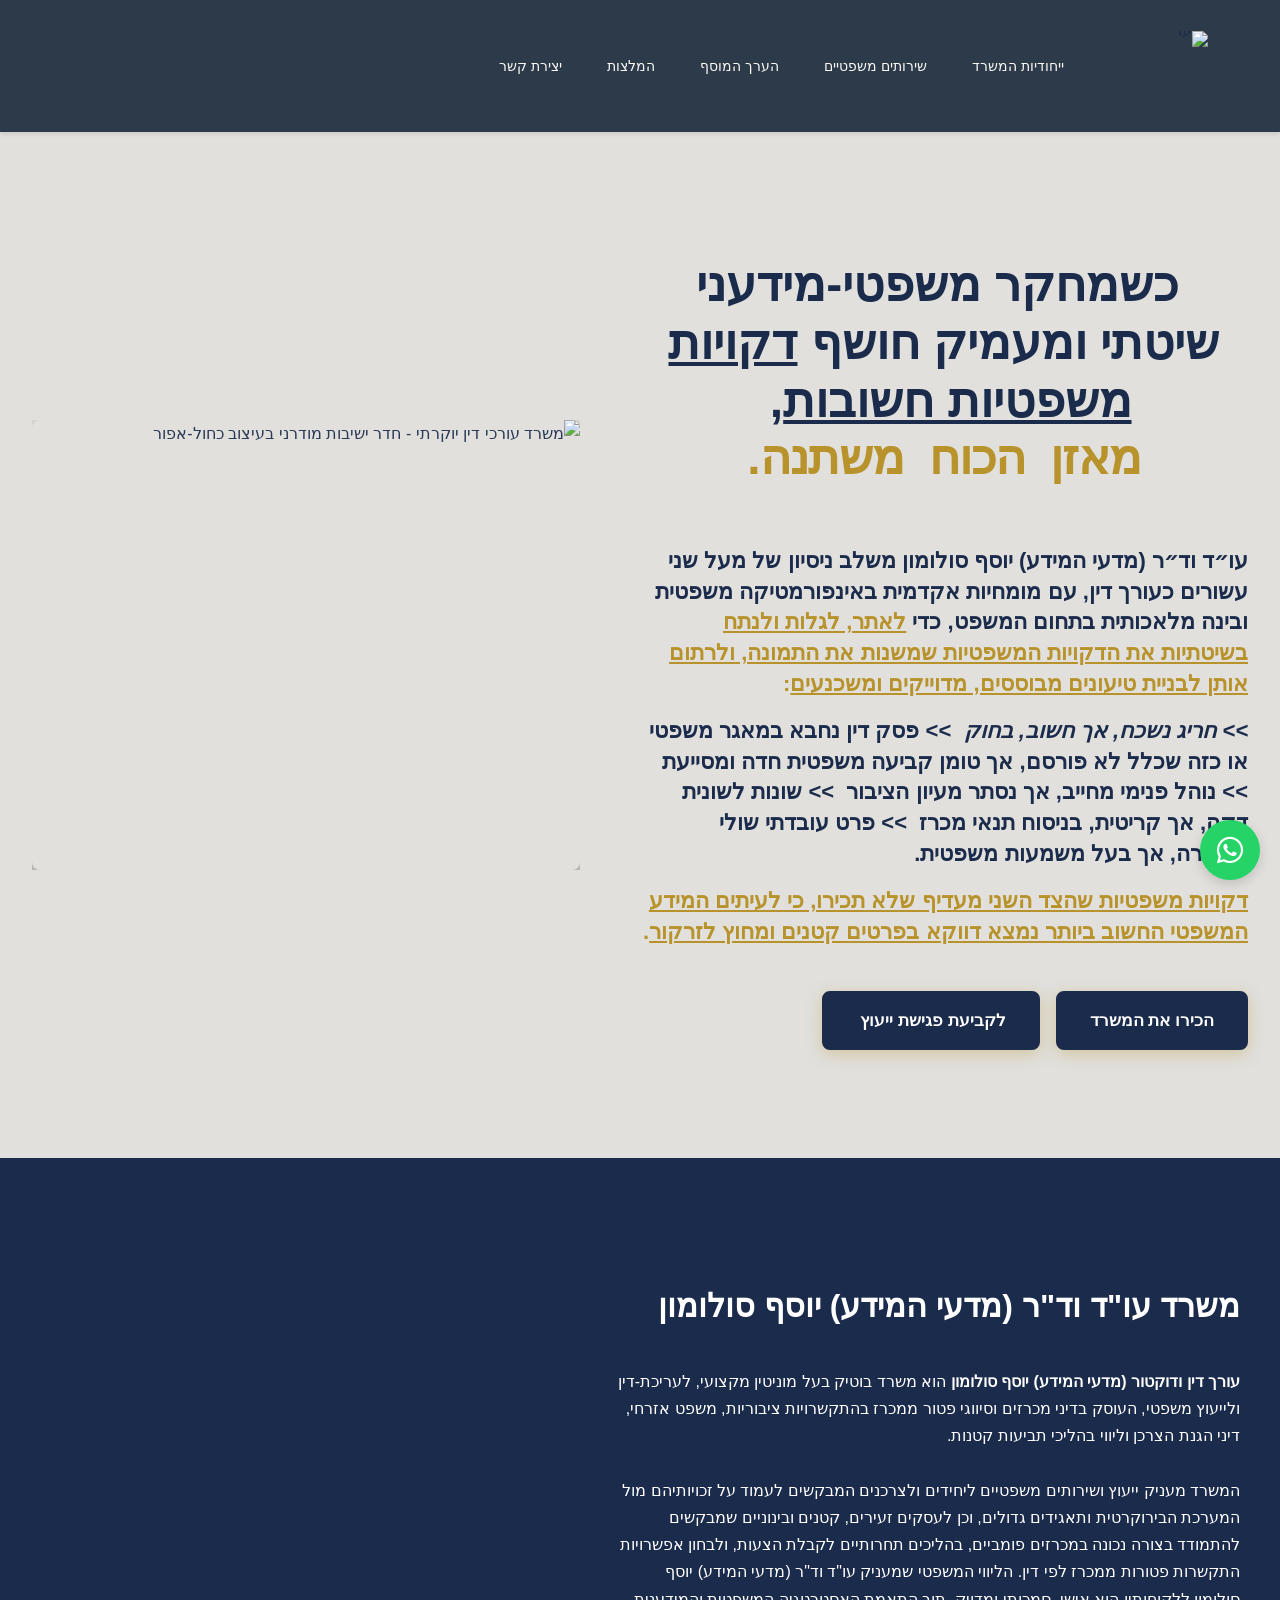
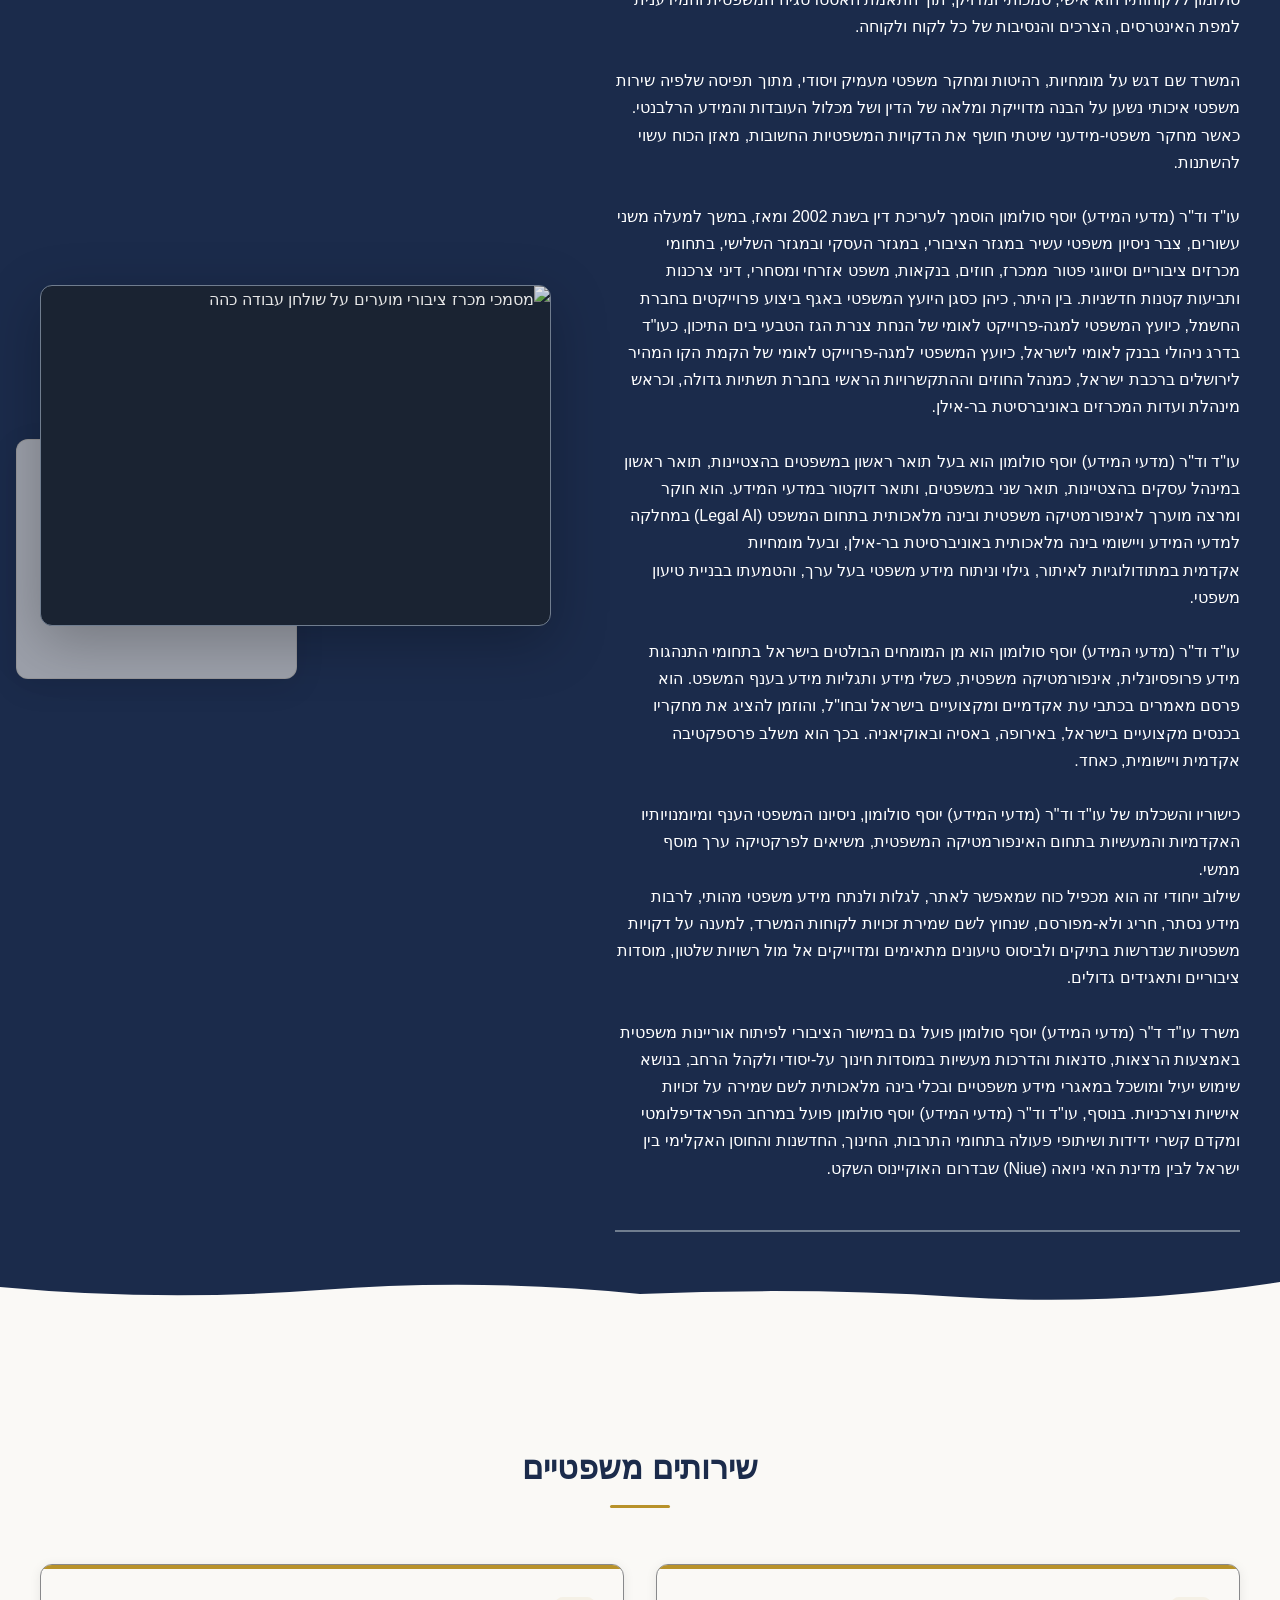
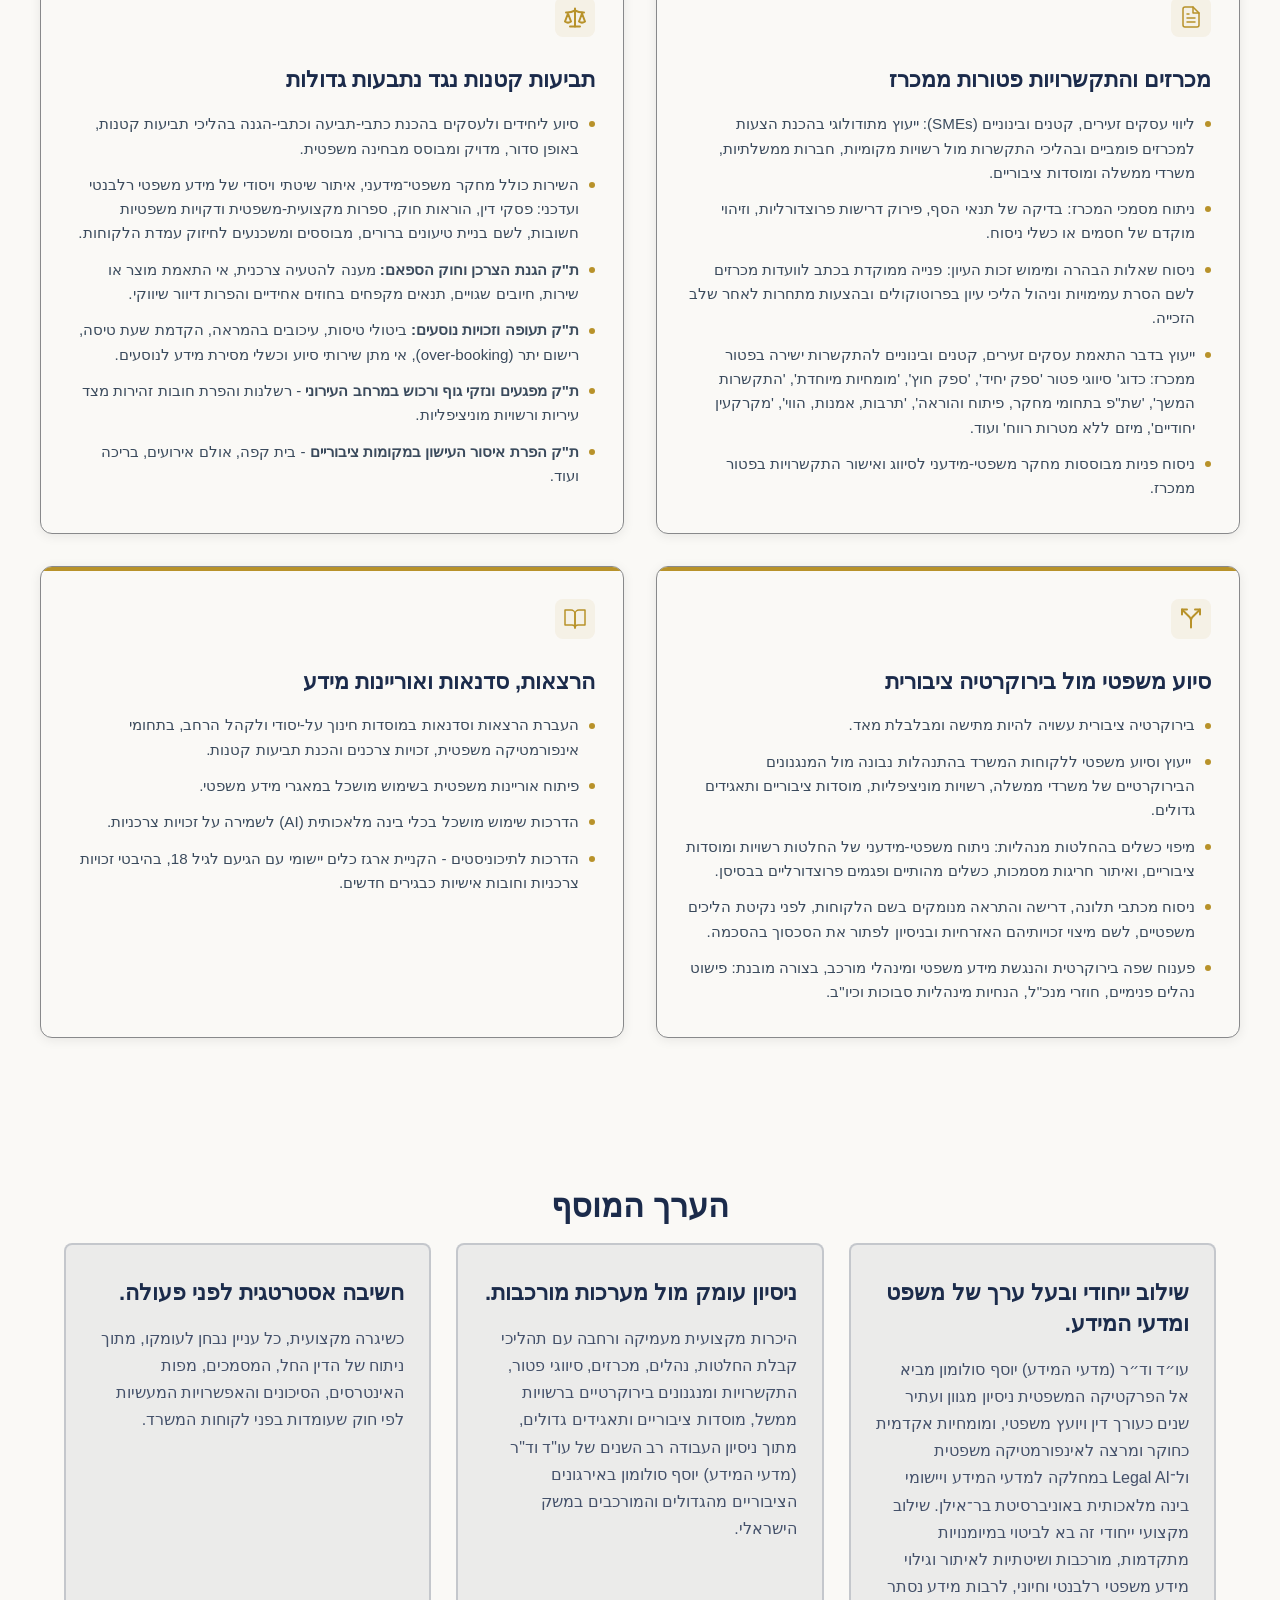
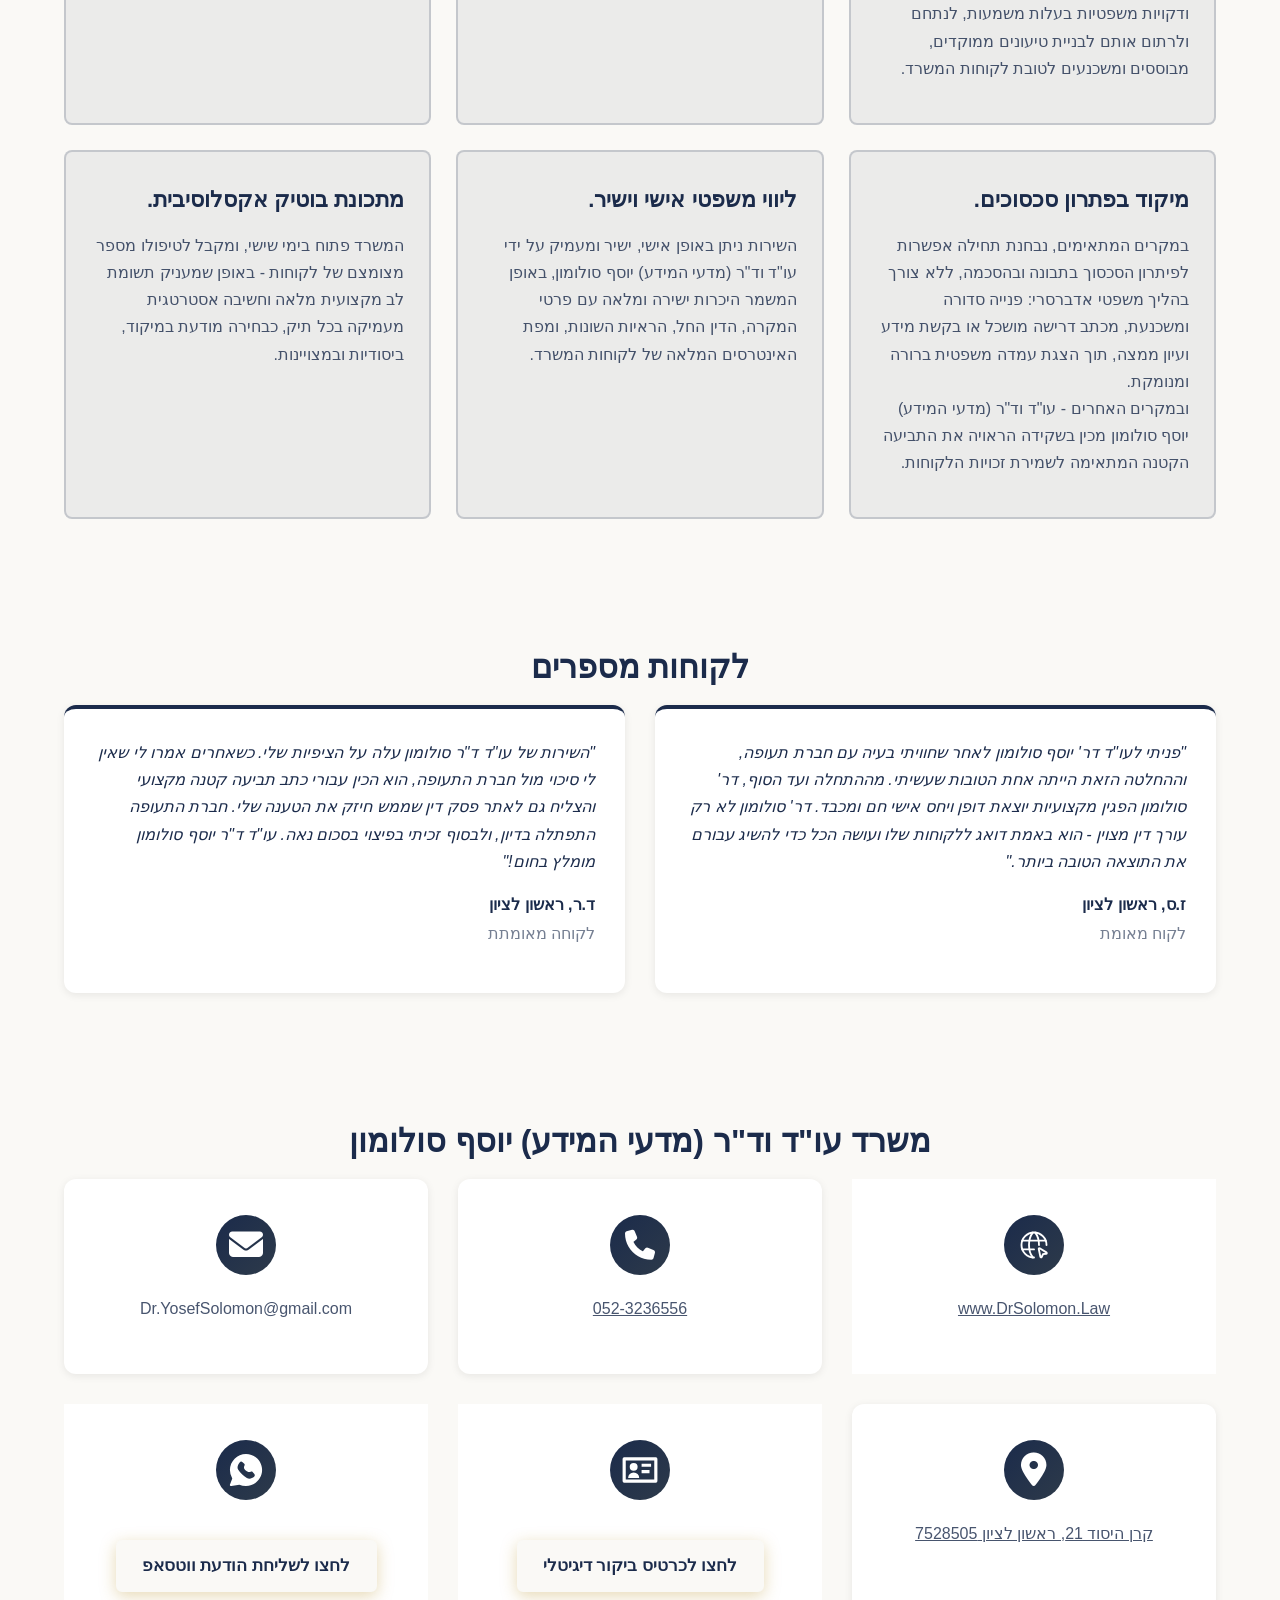
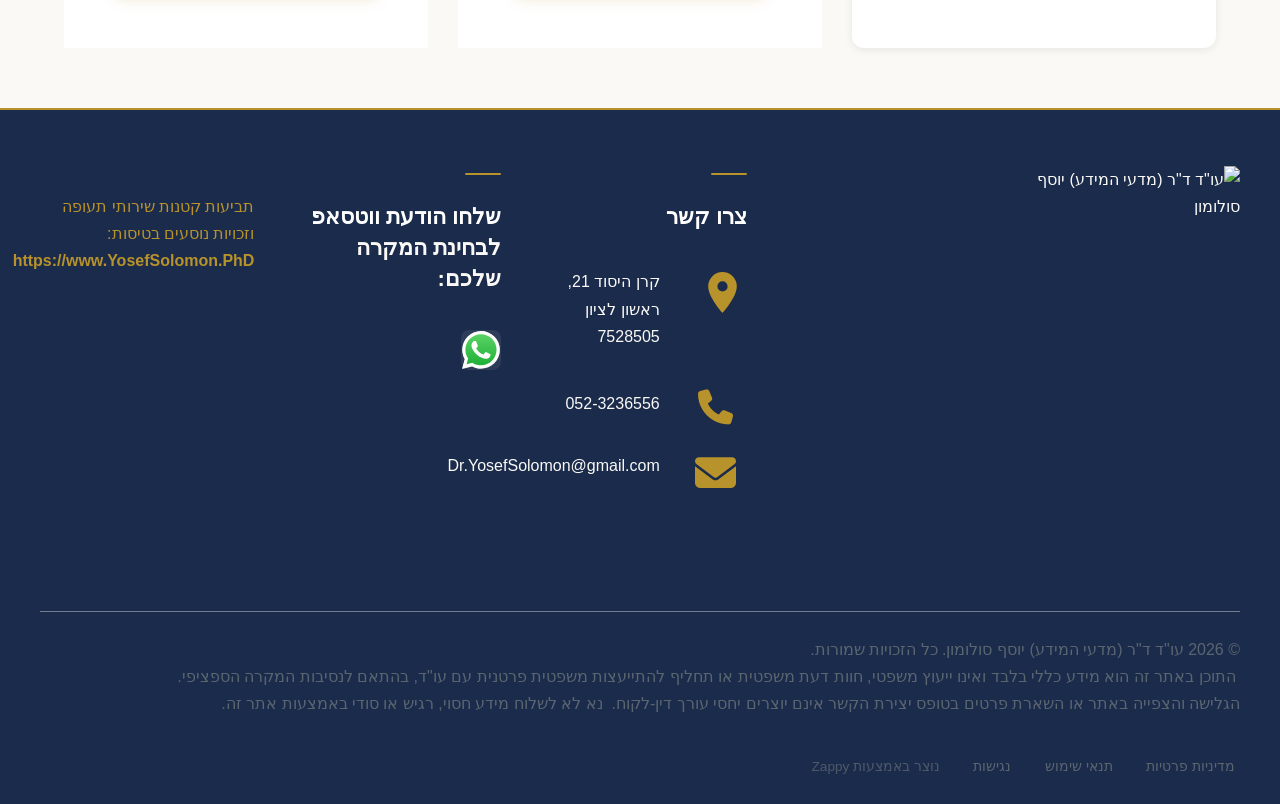
==== commit 89020d95: "Background sync: Progressive GitHub Sync" ====
--- a/public/index.html
+++ b/public/index.html
@@ -1863,17 +1863,17 @@
   <div class="hero-overlay" data-zappy-gradient-scrim="true" data-zappy-scrim-orig-opacity="1" style="opacity: 1; display: none" data-zappy-original-bg="hidden"></div>
   <div class="zappy-hero-overlay" style="position:absolute;inset:0;z-index:1;background:rgba(0, 0, 0, 0.1);pointer-events:none;"></div><div class="hero-container" style="position: relative; z-index: 2">
     <div class="hero-content" style="flex: 0 0 50%; max-width: 50%">
-      <h1 class="hero-heading" style="text-align: start; box-sizing: border-box; color: rgb(27, 43, 75) !important; max-width: 785px; width: min(785px, max(100%, -48px + 100vw)); margin-left: calc(0.5 * (100% - min(785px, max(100%, -48px + 100vw)))); margin-right: calc(0.5 * (100% - min(785px, max(100%, -48px + 100vw)))); display: block;" data-zappy-text-width="custom"><font color="#2d3a4a"></font></h1><h1 style="text-align: center;"><span style="color: rgb(27, 43, 75) !important;"><font>&nbsp;כשמחקר משפטי-מידעני שיטתי ומעמיק חושף&nbsp;</font><font><u>דקויות משפטיות חשובות</u>,</font></span><font >&nbsp;<br></font><span style="color: rgb(184, 146, 42); letter-spacing: -0.02em;">מאזן&nbsp; הכוח&nbsp; משתנה.</span></h1>
-      <h3 style="text-align: start; box-sizing: border-box !important; outline: none; display: block !important; width: min(719px, max(100%, -48px + 100vw)) !important; max-width: 719px !important; margin-left: calc(0.5 * (100% - min(719px, max(100%, -48px + 100vw)))) !important; margin-right: calc(0.5 * (100% - min(719px, max(100%, -48px + 100vw)))) !important; margin-inline: calc(0.5 * (100% - min(719px, max(100%, -48px + 100vw)))) !important;" data-zappy-text-width="custom"><p><span style="color: #2d3a4a !important"><b><span><span></span></span></b></span><span style="color: #1b2b4b !important"><span><br></span></span></p></h3><h3><span style="color: #1b2b4b !important"><span>עו״ד וד״ר (מדעי המידע) יוסף סולומון משלב ניסיון של מעל שני עשורים כעורך דין, עם מומחיות אקדמית באינפורמטיקה משפטית ובינה מלאכותית בתחום המשפט, כדי&nbsp;<span style="color: rgb(27, 43, 75) !important;"><u ></u></span><span style="color: rgb(184, 146, 42) !important;"><span><u >לאתר, לגלות ולנתח בשיטתיות את ה<span>דקויות המשפטיות שמשנות את התמונה,&nbsp;</span></u><u >ולרתום אותן לבניית טיעונים מבוססים, מדוייקים ומשכנעים</u></span>:&nbsp;&nbsp;</span></span></span></h3><h3></h3><h3 style="color: rgb(27, 43, 75);"><i>&gt;&gt; חריג נשכח, אך חשוב, בחוק&nbsp;</i>
+      <h1 class="hero-heading" style="text-align: start; box-sizing: border-box; color: rgb(27, 43, 75) !important; max-width: 785px; width: min(785px, max(100%, -48px + 100vw)); margin-left: calc(0.5 * (100% - min(785px, max(100%, -48px + 100vw)))); margin-right: calc(0.5 * (100% - min(785px, max(100%, -48px + 100vw)))); display: block;" data-zappy-text-width="custom"><font color="#2d3a4a"></font></h1><h1 style="text-align: center;"><span style="color: rgb(27, 43, 75) !important;"><font>&nbsp;כשמחקר משפטי-מידעני שיטתי ומעמיק חושף&nbsp;</font><font><u>דקויות משפטיות חשובות</u>,</font></span><font>&nbsp;<br></font><span style="color: rgb(184, 146, 42); letter-spacing: -0.02em;">מאזן&nbsp; הכוח&nbsp; משתנה.</span></h1>
+      <h3 style="text-align: start; box-sizing: border-box !important; outline: none; display: block !important; width: min(719px, max(100%, -48px + 100vw)) !important; max-width: 719px !important; margin-left: calc(0.5 * (100% - min(719px, max(100%, -48px + 100vw)))) !important; margin-right: calc(0.5 * (100% - min(719px, max(100%, -48px + 100vw)))) !important; margin-inline: calc(0.5 * (100% - min(719px, max(100%, -48px + 100vw)))) !important;" data-zappy-text-width="custom"><p><span style="color: #2d3a4a !important"><b><span><span></span></span></b></span><span style="color: #1b2b4b !important"><span><br></span></span></p></h3><h3><span style="color: #1b2b4b !important"><span>עו״ד וד״ר (מדעי המידע) יוסף סולומון משלב ניסיון של מעל שני עשורים כעורך דין, עם מומחיות אקדמית באינפורמטיקה משפטית ובינה מלאכותית בתחום המשפט, כדי&nbsp;<span style="color: rgb(27, 43, 75) !important;"><u></u></span><span style="color: rgb(184, 146, 42) !important;"><span><u>לאתר, לגלות ולנתח בשיטתיות את ה<span>דקויות המשפטיות שמשנות את התמונה,&nbsp;</span></u><u>ולרתום אותן לבניית טיעונים מבוססים, מדוייקים ומשכנעים</u></span>:&nbsp;&nbsp;</span></span></span></h3><h3></h3><h3 style="color: rgb(27, 43, 75);"><i>&gt;&gt; חריג נשכח, אך חשוב, בחוק&nbsp;</i>
 
 &gt;&gt; פסק דין נחבא במאגר משפטי או כזה שכלל לא פורסם, אך טומן קביעה משפטית חדה ומסייעת&nbsp; &gt;&gt; נוהל פנימי מחייב, אך נסתר מעיון הציבור&nbsp; &gt;&gt; שונות לשונית דקה, אך קריטית, בניסוח תנאי מכרז&nbsp; &gt;&gt; פרט עובדתי שולי לכאורה, אך בעל משמעות משפטית.  
 
-</h3><h3><u style="color: rgb(184, 146, 42) !important;">דקויות משפטיות שהצד השני מעדיף שלא תכירו,&nbsp;</u><font color="#b8922a" ><u >כי לעיתים המידע המשפטי החשוב ביותר נמצא דווקא בפרטים קטנים ומחוץ לזרקור</u>.</font></h3><b><span style="color: #2d3a4a !important"><span><span><br></span></span></span></b>
+</h3><h3><u style="color: rgb(184, 146, 42) !important;">דקויות משפטיות שהצד השני מעדיף שלא תכירו,&nbsp;</u><font color="#b8922a"><u>כי לעיתים המידע המשפטי החשוב ביותר נמצא דווקא בפרטים קטנים ומחוץ לזרקור</u>.</font></h3><b><span style="color: #2d3a4a !important"><span><span><br></span></span></span></b>
       <div class="hero-buttons"><a href="#about" class="btn btn-primary" data-element-type="button" data-element-id="btn-1783070388792-j4pzzltr0" data-native-element="true" style="outline: none; border-color: rgb(27, 43, 75) !important; color: rgb(255, 255, 255) !important; background-color: rgb(27, 43, 75) !important; background-image: none !important;">הכירו את המשרד</a>
         <a href="#layout-1783054327612" class="btn btn-primary" data-element-type="button" data-element-id="btn-1783070388792-m9msw85fv" data-native-element="true" style="outline: none; border-color: rgb(27, 43, 75) !important; color: rgb(255, 255, 255) !important; background-color: rgb(27, 43, 75) !important; background-image: none !important;">לקביעת פגישת ייעוץ&nbsp;</a></div>
     </div>
     <div class="hero-image-wrapper" style="flex: 1 1 0%; min-width: 40%; position: relative; height: 450px;">
-      <div data-zappy-zoom-wrapper="true" data-element-id="img-1783070388793-ue1810wc3" data-element-type="image" data-zappy-zoom-wrapper-width-mode="full" style="position: absolute !important; top: 0px !important; left: 0px !important; width: 100% !important; height: 100% !important; max-width: none !important; margin-left: 0px !important; margin-right: 0px !important; z-index: 1 !important; overflow: hidden !important;" data-zappy-zoom-clip="true" data-zappy-wrapper-margins-applied="true" data-zappy-zoom-wrapper-align="center"><img loading="eager" fetchpriority="high" data-image-placeholder="0" alt="משרד עורכי דין יוקרתי - חדר ישיבות מודרני בעיצוב כחול-אפור" class="hero-image" src="/assets/general-hero-upload-1784394890951-vqj02n.webp?v=1784394893210" data-element-type="image" data-element-id="img-1783070388793-ue1810wc3" style="border-radius: 8px; object-fit: fill !important; object-position: 49% 55% !important; display: block !important; margin: 0px !important; position: absolute !important; inset: 0% 0px 0px -5.44631% !important; width: 111.115% !important; height: 100% !important; z-index: 0 !important; max-width: none !important; max-height: none !important;" data-zappy-object-position="49% 55%" data-zappy-zoom="0.6" data-zappy-original-width="536.022705078125" data-zappy-original-height="0" data-zappy-carousel-image-ready="true" data-hero-background="true" data-zappy-mobile-object-position="100% 53%" data-zappy-mobile-zoom="0.6" data-zappy-mobile-src="/assets/general-hero-upload-1784395105523-i3t8is.webp?v=1784395108397" data-hero-bg="true" decoding="async"></div>
+      <div data-zappy-zoom-wrapper="true" data-element-id="img-1783070388793-ue1810wc3" data-element-type="image" data-zappy-zoom-wrapper-width-mode="full" style="position: absolute; top: 0px !important; left: 0px !important; width: 100%; height: 100%; max-width: none; margin-left: 0px !important; margin-right: 0px !important; z-index: 1 !important; overflow: hidden; inset: 0; max-height: none" data-zappy-zoom-clip="true" data-zappy-wrapper-margins-applied="true" data-zappy-zoom-wrapper-align="center"><img loading="eager" fetchpriority="high" data-image-placeholder="0" alt="משרד עורכי דין יוקרתי - חדר ישיבות מודרני בעיצוב כחול-אפור" class="hero-image" src="/assets/general-hero-upload-1784394890951-vqj02n.webp?v=1784394893210" data-element-type="image" data-element-id="img-1783070388793-ue1810wc3" style="border-radius: 8px; object-fit: cover; object-position: 49% 55%; display: block !important; margin: 0; position: absolute; inset: 0; width: 100%; height: 100%; z-index: 0 !important; max-width: none; max-height: none" data-zappy-object-position="49% 55%" data-zappy-zoom="0.6" data-zappy-original-width="536.022705078125" data-zappy-original-height="0" data-zappy-carousel-image-ready="true" data-hero-background="true" data-zappy-mobile-object-position="100% 53%" data-zappy-mobile-zoom="0.6" data-zappy-mobile-src="/assets/general-hero-upload-1784395105523-i3t8is.webp?v=1784395108397" data-hero-bg="true" decoding="async"></div>
     </div>
   </div>
 </section>
@@ -1890,11 +1890,11 @@
         <div class="index-about-section__content" id="zappy-section-22">
             
             
-            <div class="zappy-inserted-element" id="zappy-element-1783049444939-050h39fe5" data-element-id="zappy-element-1783049444939-050h39fe5" data-element-type="h2" style="width: 100%;"><h2 class="font-bold" data-element-type="h2" data-element-id="zappy-element-1783049444939-050h39fe5" id="zappy-element-1783049444939-050h39fe5" style="color: rgb(250, 249, 246) !important;"><span style="color: #ffffff !important">משרד עו"ד וד"ר (מדעי המידע) יוסף סולומון</span></h2></div><p class="index-about-section__paragraph" ><span style="color: #ffffff !important"><b>עורך דין ודוקטור (מדעי המידע) יוסף סולומון</b> הוא משרד בוטיק בעל מוניטין מקצועי, לעריכת-דין ולייעוץ משפטי, העוסק בדיני מכרזים וסיווגי פטור ממכרז בהתקשרויות ציבוריות, משפט אזרחי, דיני הגנת הצרכן וליווי בהליכי תביעות קטנות.&nbsp;<br><br>המשרד מעניק ייעוץ ושירותים משפטיים ליחידים ולצרכנים המבקשים לעמוד על זכויותיהם מול המערכת הבירוקרטית ותאגידים גדולים, וכן לעסקים זעירים, קטנים ובינוניים שמבקשים להתמודד בצורה נכונה במכרזים פומביים, בהליכים תחרותיים לקבלת הצעות, ולבחון אפשרויות התקשרות פטורות ממכרז לפי דין. הליווי המשפטי שמעניק עו"ד וד"ר (מדעי המידע) יוסף סולומון ללקוחותיו הוא אישי, סמכותי ומדויק, תוך התאמת האסטרטגיה המשפטית והמידענית למפת האינטרסים, הצרכים והנסיבות של&nbsp;כל לקוח ולקוחה.<br><br>המשרד שם דגש על מומחיות, רהיטות ומחקר משפטי מעמיק ויסודי, מתוך תפיסה שלפיה שירות משפטי איכותי נשען על הבנה מדוייקת ומלאה של הדין ושל מכלול העובדות והמידע הרלבנטי. כאשר מחקר משפטי-מידעני שיטתי חושף את הדקויות המשפטיות החשובות, מאזן הכוח עשוי להשתנות.<br><br>עו"ד וד"ר (מדעי המידע) יוסף סולומון הוסמך לעריכת דין בשנת 2002 ומאז, במשך למעלה משני עשורים, צבר ניסיון משפטי עשיר במגזר הציבורי, במגזר העסקי ובמגזר השלישי, בתחומי מכרזים ציבוריים וסיווגי פטור ממכרז, חוזים, בנקאות, משפט אזרחי ומסחרי, דיני צרכנות ותביעות קטנות חדשניות. בין היתר, כיהן כסגן היועץ המשפטי באגף ביצוע פרוייקטים בחברת החשמל, כיועץ המשפטי למגה-פרוייקט לאומי של הנחת צנרת הגז הטבעי בים התיכון, כעו"ד בדרג ניהולי בבנק לאומי לישראל, כיועץ המשפטי למגה-פרוייקט לאומי של הקמת הקו המהיר לירושלים ברכבת ישראל, כמנהל החוזים וההתקשרויות הראשי בחברת תשתיות גדולה, וכראש מינהלת ועדות המכרזים באוניברסיטת בר-אילן.&nbsp;<br><br><span style="font-size: 1rem;">עו"ד וד"ר (מדעי המידע) יוסף סולומון הוא בעל תואר ראשון במשפטים בהצטיינות, תואר ראשון במינהל עסקים בהצטיינות, תואר שני במשפטים, ותואר דוקטור במדעי המידע. הוא חוקר ומרצה מוערך לאינפורמטיקה משפטית ובינה מלאכותית בתחום המשפט (Legal AI) במחלקה למדעי המידע ויישומי בינה מלאכותית באוניברסיטת בר-אילן, ובעל מומחיות אקדמית&nbsp;</span></span>במתודולוגיות לאיתור, גילוי וניתוח מידע משפטי בעל ערך, והטמעתו בבניית טיעון משפטי.<br><span style="color: #ffffff !important"><br><span style="font-size: 1rem;">עו"ד וד"ר (מדעי המידע) יוסף סולומון הוא מן המומחים הבולטים בישראל בתחומי התנהגות מידע פרופסיונלית, אינפורמטיקה משפטית, כשלי מידע ותגליות מידע בענף המשפט. הוא פרסם מאמרים בכתבי עת אקדמיים ומקצועיים בישראל ובחו"ל, והוזמן להציג את מחקריו בכנסים מקצועיים בישראל, באירופה, באסיה ובאוקיאניה. בכך הוא משלב פרספקטיבה אקדמית ויישומית, כאחד.</span></span><br><span style="color: #ffffff !important"><br>כישוריו והשכלתו של עו"ד וד"ר (מדעי המידע) יוסף סולומון, ניסיונו המשפטי הענף ומיומנויותיו האקדמיות והמעשיות בתחום האינפורמטיקה המשפטית, משיאים לפרקטיקה ערך מוסף ממשי.&nbsp;</span><br><span style="color: #ffffff !important">שילוב ייחודי זה הוא מכפיל כוח שמאפשר לאתר, לגלות ולנתח מידע משפטי מהותי, לרבות מידע נסתר, חריג ולא-מפורסם, שנחוץ לשם שמירת זכויות לקוחות המשרד, למענה על דקויות משפטיות שנדרשות בתיקים ולביסוס טיעונים מתאימים ומדוייקים אל מול רשויות שלטון, מוסדות ציבוריים ותאגידים גדולים.&nbsp;</span><br><span style="color: #ffffff !important"><br>משרד עו"ד ד"ר (מדעי המידע) יוסף סולומון פועל גם במישור הציבורי לפיתוח אוריינות משפטית באמצעות הרצאות, סדנאות והדרכות מעשיות במוסדות חינוך על-יסודי ולקהל הרחב, בנושא שימוש יעיל ומושכל במאגרי מידע משפטיים ובכלי בינה מלאכותית לשם שמירה על זכויות אישיות וצרכניות. בנוסף, עו"ד וד"ר (מדעי המידע) יוסף סולומון פועל במרחב הפראדיפלומטי ומקדם קשרי ידידות ושיתופי פעולה בתחומי התרבות, החינוך, החדשנות והחוסן האקלימי בין ישראל לבין מדינת האי ניואה (Niue) שבדרום האוקיינוס השקט.</span></p>
+            <div class="zappy-inserted-element" id="zappy-element-1783049444939-050h39fe5" data-element-id="zappy-element-1783049444939-050h39fe5" data-element-type="h2" style="width: 100%;"><h2 class="font-bold" data-element-type="h2" data-element-id="zappy-element-1783049444939-050h39fe5" id="zappy-element-1783049444939-050h39fe5" style="color: rgb(250, 249, 246) !important;"><span style="color: #ffffff !important">משרד עו"ד וד"ר (מדעי המידע) יוסף סולומון</span></h2></div><p class="index-about-section__paragraph"><span style="color: #ffffff !important"><b>עורך דין ודוקטור (מדעי המידע) יוסף סולומון</b> הוא משרד בוטיק בעל מוניטין מקצועי, לעריכת-דין ולייעוץ משפטי, העוסק בדיני מכרזים וסיווגי פטור ממכרז בהתקשרויות ציבוריות, משפט אזרחי, דיני הגנת הצרכן וליווי בהליכי תביעות קטנות.&nbsp;<br><br>המשרד מעניק ייעוץ ושירותים משפטיים ליחידים ולצרכנים המבקשים לעמוד על זכויותיהם מול המערכת הבירוקרטית ותאגידים גדולים, וכן לעסקים זעירים, קטנים ובינוניים שמבקשים להתמודד בצורה נכונה במכרזים פומביים, בהליכים תחרותיים לקבלת הצעות, ולבחון אפשרויות התקשרות פטורות ממכרז לפי דין. הליווי המשפטי שמעניק עו"ד וד"ר (מדעי המידע) יוסף סולומון ללקוחותיו הוא אישי, סמכותי ומדויק, תוך התאמת האסטרטגיה המשפטית והמידענית למפת האינטרסים, הצרכים והנסיבות של&nbsp;כל לקוח ולקוחה.<br><br>המשרד שם דגש על מומחיות, רהיטות ומחקר משפטי מעמיק ויסודי, מתוך תפיסה שלפיה שירות משפטי איכותי נשען על הבנה מדוייקת ומלאה של הדין ושל מכלול העובדות והמידע הרלבנטי. כאשר מחקר משפטי-מידעני שיטתי חושף את הדקויות המשפטיות החשובות, מאזן הכוח עשוי להשתנות.<br><br>עו"ד וד"ר (מדעי המידע) יוסף סולומון הוסמך לעריכת דין בשנת 2002 ומאז, במשך למעלה משני עשורים, צבר ניסיון משפטי עשיר במגזר הציבורי, במגזר העסקי ובמגזר השלישי, בתחומי מכרזים ציבוריים וסיווגי פטור ממכרז, חוזים, בנקאות, משפט אזרחי ומסחרי, דיני צרכנות ותביעות קטנות חדשניות. בין היתר, כיהן כסגן היועץ המשפטי באגף ביצוע פרוייקטים בחברת החשמל, כיועץ המשפטי למגה-פרוייקט לאומי של הנחת צנרת הגז הטבעי בים התיכון, כעו"ד בדרג ניהולי בבנק לאומי לישראל, כיועץ המשפטי למגה-פרוייקט לאומי של הקמת הקו המהיר לירושלים ברכבת ישראל, כמנהל החוזים וההתקשרויות הראשי בחברת תשתיות גדולה, וכראש מינהלת ועדות המכרזים באוניברסיטת בר-אילן.&nbsp;<br><br><span style="font-size: 1rem;">עו"ד וד"ר (מדעי המידע) יוסף סולומון הוא בעל תואר ראשון במשפטים בהצטיינות, תואר ראשון במינהל עסקים בהצטיינות, תואר שני במשפטים, ותואר דוקטור במדעי המידע. הוא חוקר ומרצה מוערך לאינפורמטיקה משפטית ובינה מלאכותית בתחום המשפט (Legal AI) במחלקה למדעי המידע ויישומי בינה מלאכותית באוניברסיטת בר-אילן, ובעל מומחיות אקדמית&nbsp;</span></span>במתודולוגיות לאיתור, גילוי וניתוח מידע משפטי בעל ערך, והטמעתו בבניית טיעון משפטי.<br><span style="color: #ffffff !important"><br><span style="font-size: 1rem;">עו"ד וד"ר (מדעי המידע) יוסף סולומון הוא מן המומחים הבולטים בישראל בתחומי התנהגות מידע פרופסיונלית, אינפורמטיקה משפטית, כשלי מידע ותגליות מידע בענף המשפט. הוא פרסם מאמרים בכתבי עת אקדמיים ומקצועיים בישראל ובחו"ל, והוזמן להציג את מחקריו בכנסים מקצועיים בישראל, באירופה, באסיה ובאוקיאניה. בכך הוא משלב פרספקטיבה אקדמית ויישומית, כאחד.</span></span><br><span style="color: #ffffff !important"><br>כישוריו והשכלתו של עו"ד וד"ר (מדעי המידע) יוסף סולומון, ניסיונו המשפטי הענף ומיומנויותיו האקדמיות והמעשיות בתחום האינפורמטיקה המשפטית, משיאים לפרקטיקה ערך מוסף ממשי.&nbsp;</span><br><span style="color: #ffffff !important">שילוב ייחודי זה הוא מכפיל כוח שמאפשר לאתר, לגלות ולנתח מידע משפטי מהותי, לרבות מידע נסתר, חריג ולא-מפורסם, שנחוץ לשם שמירת זכויות לקוחות המשרד, למענה על דקויות משפטיות שנדרשות בתיקים ולביסוס טיעונים מתאימים ומדוייקים אל מול רשויות שלטון, מוסדות ציבוריים ותאגידים גדולים.&nbsp;</span><br><span style="color: #ffffff !important"><br>משרד עו"ד ד"ר (מדעי המידע) יוסף סולומון פועל גם במישור הציבורי לפיתוח אוריינות משפטית באמצעות הרצאות, סדנאות והדרכות מעשיות במוסדות חינוך על-יסודי ולקהל הרחב, בנושא שימוש יעיל ומושכל במאגרי מידע משפטיים ובכלי בינה מלאכותית לשם שמירה על זכויות אישיות וצרכניות. בנוסף, עו"ד וד"ר (מדעי המידע) יוסף סולומון פועל במרחב הפראדיפלומטי ומקדם קשרי ידידות ושיתופי פעולה בתחומי התרבות, החינוך, החדשנות והחוסן האקלימי בין ישראל לבין מדינת האי ניואה (Niue) שבדרום האוקיינוס השקט.</span></p>
             
             
 
-            <ul class="index-about-section__proof-list" ></ul>
+            <ul class="index-about-section__proof-list"></ul>
             
             
         </div>
@@ -1921,7 +1921,7 @@
     
     <!-- Section Header -->
     <div class="index-services-section__header" id="zappy-section-2">
-      <h2 class="index-services-section__title" ></h2><h2 >שירותים משפטיים</h2>
+      <h2 class="index-services-section__title"></h2><h2>שירותים משפטיים</h2>
       <div class="index-services-section__divider" aria-hidden="true" id="zappy-section-3"></div>
       
     </div>
@@ -1941,8 +1941,8 @@
             <polyline points="10 9 9 9 8 9"></polyline>
           </svg>
         </div>
-        <h3 class="index-services-section__card-title" >מכרזים והתקשרויות פטורות ממכרז</h3>
-        <ul class="index-services-section__card-list" ><li>
+        <h3 class="index-services-section__card-title">מכרזים והתקשרויות פטורות ממכרז</h3>
+        <ul class="index-services-section__card-list"><li>
 
 
 
@@ -1956,8 +1956,8 @@
         <div class="index-services-section__card-icon" id="zappy-section-13">
           <svg xmlns="http://www.w3.org/2000/svg" aria-hidden="true" role="img" width="25" height="25" viewBox="0 0 24 24" data-icon="lucide:scale" data-iconify="lucide:scale" data-element-type="icon" data-element-id="zappy-temp-icon-1783054068999-03z9odio1" data-icon-type="iconify" data-size-adjusted="true" style="display: inline-block; vertical-align: -0.125em; color: rgb(184, 146, 42); pointer-events: auto; cursor: pointer; width: 25px; height: 25px;" class="iconify iconify--lucide"><g fill="none" stroke="currentColor" stroke-linecap="round" stroke-linejoin="round" stroke-width="2"><path d="M12 3v18m7-13l3 8a5 5 0 0 1-6 0zV7"></path><path d="M3 7h1a17 17 0 0 0 8-2a17 17 0 0 0 8 2h1M5 8l3 8a5 5 0 0 1-6 0zV7m2 14h10"></path></g></svg>
         </div>
-        <h3 class="index-services-section__card-title" >תביעות קטנות נגד נתבעות גדולות&nbsp;</h3>
-        <ul class="index-services-section__card-list" ><li><span style="font-size: 0.95rem;">
+        <h3 class="index-services-section__card-title">תביעות קטנות נגד נתבעות גדולות&nbsp;</h3>
+        <ul class="index-services-section__card-list"><li><span style="font-size: 0.95rem;">
 
 סיוע 
 
@@ -1978,8 +1978,8 @@
         <div class="index-services-section__card-icon" id="zappy-section-16">
           <svg xmlns="http://www.w3.org/2000/svg" aria-hidden="true" role="img" width="25" height="25" viewBox="0 0 24 24" data-icon="tabler:arrow-fork" data-iconify="tabler:arrow-fork" data-element-type="icon" data-element-id="zappy-temp-icon-1783054028268-dt8yxjgu0" data-icon-type="iconify" data-size-adjusted="true" style="width: 25px; height: 25px; display: inline-block; vertical-align: -0.125em; color: rgb(184, 146, 42); pointer-events: auto; cursor: pointer;" class="iconify iconify--tabler"><g fill="none" stroke="currentColor" stroke-linecap="round" stroke-linejoin="round" stroke-width="2"><path d="M16 3h5v5M8 3H3v5"></path><path d="m21 3l-7.536 7.536A5 5 0 0 0 12 14.07V21M3 3l7.536 7.536A5 5 0 0 1 12 14.07V15"></path></g></svg>
         </div>
-        <h3 class="index-services-section__card-title" >סיוע משפטי מול בירוקרטיה ציבורית&nbsp;</h3>
-        <ul class="index-services-section__card-list" ><li>בירוקרטיה ציבורית עשויה להיות מתישה ומבלבלת מאד.</li><li><span style="font-size: 0.95rem;">&nbsp;ייעוץ וסיוע משפטי ללקוחות המשרד בהתנהלות נבונה מול המנגנונים הבירוקרטיים של משרדי ממשלה, רשויות מוניציפליות, מוסדות ציבוריים ותאגידים גדולים.</span></li><li><span style="font-size: 0.95rem;">מיפוי כשלים בהחלטות מנהליות: ניתוח משפטי-מידעני של החלטות רשויות ומוסדות ציבוריים, ואיתור חריגות מסמכות, כשלים מהותיים ופגמים פרוצדורליים בבסיסן.&nbsp;&nbsp;</span></li><li><span style="font-size: 0.95rem;">
+        <h3 class="index-services-section__card-title">סיוע משפטי מול בירוקרטיה ציבורית&nbsp;</h3>
+        <ul class="index-services-section__card-list"><li>בירוקרטיה ציבורית עשויה להיות מתישה ומבלבלת מאד.</li><li><span style="font-size: 0.95rem;">&nbsp;ייעוץ וסיוע משפטי ללקוחות המשרד בהתנהלות נבונה מול המנגנונים הבירוקרטיים של משרדי ממשלה, רשויות מוניציפליות, מוסדות ציבוריים ותאגידים גדולים.</span></li><li><span style="font-size: 0.95rem;">מיפוי כשלים בהחלטות מנהליות: ניתוח משפטי-מידעני של החלטות רשויות ומוסדות ציבוריים, ואיתור חריגות מסמכות, כשלים מהותיים ופגמים פרוצדורליים בבסיסן.&nbsp;&nbsp;</span></li><li><span style="font-size: 0.95rem;">
 
 ניסוח מכתבי תלונה, דרישה והתראה מנומקים בשם הלקוחות, לפני נקיטת הליכים משפטיים, לשם מיצוי זכויותיהם האזרחיות ובניסיון לפתור את הסכסוך בהסכמה.&nbsp;</span></li><li><span style="direction: rtl; font-size: 0.95rem;">פענוח שפה בירוקרטית והנגשת מידע משפטי ומינהלי מורכב, בצורה מובנת: 
 
@@ -1993,7 +1993,7 @@
       
 
       <!-- Card 5: Lectures & Workshops -->
-      <article class="index-services-section__card"  id="zappy-section-17" data-grid-item-index="3">
+      <article class="index-services-section__card" id="zappy-section-17" data-grid-item-index="3">
         <div class="index-services-section__card-accent" aria-hidden="true" id="zappy-section-18"></div>
         <div class="index-services-section__card-icon" id="zappy-section-19">
           <svg data-element-type="icon" data-icon-type="svg" width="28" height="28" viewBox="0 0 24 24" fill="none" stroke="currentColor" stroke-width="1.5" stroke-linecap="round" stroke-linejoin="round">
@@ -2002,7 +2002,7 @@
           </svg>
         </div>
         <h3 class="index-services-section__card-title">הרצאות, סדנאות ואוריינות מידע</h3>
-        <ul class="index-services-section__card-list" ><li>העברת הרצאות וסדנאות במוסדות חינוך על-יסודי ולקהל הרחב, בתחומי אינפורמטיקה משפטית, זכויות צרכנים והכנת תביעות קטנות.</li><li><span style="font-size: 0.95rem;">פיתוח אוריינות משפטית בשימוש מושכל במאגרי מידע משפטי.</span></li><li>הדרכות שימוש מושכל בכלי בינה מלאכותית (AI) לשמירה על זכויות צרכניות.</li><li>הדרכות לתיכוניסטים - הקניית ארגז כלים יישומי עם הגיעם לגיל 18, בהיבטי זכויות צרכניות וחובות אישיות כבגירים חדשים.</li></ul>
+        <ul class="index-services-section__card-list"><li>העברת הרצאות וסדנאות במוסדות חינוך על-יסודי ולקהל הרחב, בתחומי אינפורמטיקה משפטית, זכויות צרכנים והכנת תביעות קטנות.</li><li><span style="font-size: 0.95rem;">פיתוח אוריינות משפטית בשימוש מושכל במאגרי מידע משפטי.</span></li><li>הדרכות שימוש מושכל בכלי בינה מלאכותית (AI) לשמירה על זכויות צרכניות.</li><li>הדרכות לתיכוניסטים - הקניית ארגז כלים יישומי עם הגיעם לגיל 18, בהיבטי זכויות צרכניות וחובות אישיות כבגירים חדשים.</li></ul>
       </article>
 
     </div>
@@ -2082,7 +2082,7 @@
       </div>
     </div>
     <div style="background: white; border-radius: 12px; padding: 30px; box-shadow: rgba(0, 0, 0, 0.08) 0px 2px 8px; border-top: 4px solid rgb(27, 43, 75); overflow: hidden !important;" data-grid-item-index="1">
-      <p ><i>"השירות של עו"ד ד"ר סולומון עלה על הציפיות שלי. כשאחרים אמרו לי שאין לי סיכוי מול חברת התעופה, הוא הכין עבורי כתב תביעה קטנה מקצועי והצליח גם לאתר פסק דין שממש חיזק את הטענה שלי. חברת התעופה התפתלה בדיון, ולבסוף זכיתי בפיצוי בסכום נאה. עו"ד ד"ר יוסף סולומון מומלץ בחום!"</i></p>
+      <p><i>"השירות של עו"ד ד"ר סולומון עלה על הציפיות שלי. כשאחרים אמרו לי שאין לי סיכוי מול חברת התעופה, הוא הכין עבורי כתב תביעה קטנה מקצועי והצליח גם לאתר פסק דין שממש חיזק את הטענה שלי. חברת התעופה התפתלה בדיון, ולבסוף זכיתי בפיצוי בסכום נאה. עו"ד ד"ר יוסף סולומון מומלץ בחום!"</i></p>
       <div style="display: flex; align-items: center; gap: 14px;">
         
         <div>
@@ -2176,43 +2176,43 @@
       <!-- Quick Links -->
       <div class="footer-col footer-links-col">
         
-        <ul class="footer-links" ></ul>
+        <ul class="footer-links"></ul>
       </div>
 
       <!-- Contact Info -->
       <div class="footer-col footer-contact-col">
-        <h4 ></h4><h3 style="color: rgb(250, 249, 246) !important;" data-element-id="move-1783064023711-1ldeyi8o"><span style="color: #ffffff !important">צרו קשר</span></h3>
-        <div class="zappy-horizontal-grid grid zappy-preserve-css-grid" id="zappy-horizontal-grid-1783064210747-qh1xe5" data-zappy-local-grid="true" data-zappy-grid-kind="horizontal-pair" data-original-item-width="50" data-original-gap="24px" style="display: grid; gap: 24px; align-items: stretch !important; padding: 0px !important; --zappy-grid-cols: minmax(0, 1fr) minmax(0, 2fr); grid-template-columns: minmax(0, 1fr) minmax(0, 2fr);" data-zappy-explicit-columns="true"><svg xmlns="http://www.w3.org/2000/svg" aria-hidden="true" role="img" width="49" height="49" viewBox="0 0 24 24" data-icon="mdi:address-marker" data-iconify="mdi:address-marker" data-element-type="icon" data-element-id="icon-1783043827092-xv3vfnj2r" data-icon-type="iconify" data-size-adjusted="true" style="display: inline-block; vertical-align: -0.125em; color: rgb(184, 146, 42); width: 49px !important; height: 49px !important;" class="iconify iconify--mdi"><path fill="currentColor" d="M12 11.5A2.5 2.5 0 0 1 9.5 9A2.5 2.5 0 0 1 12 6.5A2.5 2.5 0 0 1 14.5 9a2.5 2.5 0 0 1-2.5 2.5M12 2a7 7 0 0 0-7 7c0 5.25 7 13 7 13s7-7.75 7-13a7 7 0 0 0-7-7"></path></svg><div class="zappy-inserted-element" id="zappy-element-1783064210736-qwnet44ad-add-1783657627489-ixv7sz-add-1783657940370-vf6bdd" data-element-id="zappy-element-1783064210736-qwnet44ad-add-1783657627489-ixv7sz-add-1783657940370-vf6bdd" data-element-type="paragraph" data-zappy-newly-inserted="true" style="background-color: rgba(0, 0, 0, 0) !important; grid-area: auto !important;" data-grid-item-index="1"><p style="font-size: 1rem; max-width: none; margin-left: auto; margin-right: auto; " data-element-type="paragraph" data-element-id="zappy-element-1783064210736-qwnet44ad-add-1783657627489-ixv7sz-add-1783657940370-vf6bdd" id="zappy-element-1783064210736-qwnet44ad-add-1783657627489-ixv7sz-add-1783657940370-vf6bdd" data-zappy-newly-inserted="true">קרן היסוד 21, ראשון לציון 7528505
-
-</p></div><i class="fas fa-phone" data-element-type="icon" data-element-id="icon-1783043827092-xv3vfnj2r-dup-1783657712947-qytf9h" data-icon-type="fontawesome" style="color: rgb(184, 146, 42); pointer-events: auto; font-size: 35px !important; grid-area: auto !important;" data-grid-item-index="2"></i><div class="zappy-inserted-element" id="zappy-element-1783064210736-qwnet44ad-add-1783657627489-ixv7sz" data-element-id="zappy-element-1783064210736-qwnet44ad-add-1783657627489-ixv7sz" data-element-type="paragraph" data-zappy-newly-inserted="true" style="background-color: rgba(0, 0, 0, 0) !important; grid-area: auto !important;" data-grid-item-index="3"><p style="font-size: 1rem; max-width: none; margin-left: auto; margin-right: auto; " data-element-type="paragraph" data-element-id="zappy-element-1783064210736-qwnet44ad-add-1783657627489-ixv7sz" id="zappy-element-1783064210736-qwnet44ad-add-1783657627489-ixv7sz" data-zappy-newly-inserted="true">052-3236556<br></p></div></div><div class="zappy-horizontal-grid grid zappy-preserve-css-grid" id="zappy-horizontal-grid-1783064234119-7mcjt0" data-zappy-local-grid="true" data-zappy-grid-kind="horizontal-pair" data-original-item-width="63" data-original-gap="24px" style="display: grid; gap: 24px; align-items: stretch !important; padding: 0px !important; --zappy-grid-cols: minmax(0, 1fr) minmax(0, 2fr); grid-template-columns: minmax(0, 1fr) minmax(0, 2fr);" data-zappy-explicit-columns="true"><i class="fas fa-envelope" data-element-type="icon" data-element-id="icon-1783043827091-lq2ge66vt" data-icon-type="fontawesome" style="color: rgb(184, 146, 42); pointer-events: auto; font-size: 41px !important;" data-grid-item-index="0"></i><div class="zappy-inserted-element" id="zappy-element-1783064234112-73vsk8uot" data-element-id="zappy-element-1783064234112-73vsk8uot" data-element-type="paragraph" data-zappy-newly-inserted="true" style="margin: 0px !important; box-sizing: border-box; display: block; align-self: start !important; height: auto !important;" data-grid-item-index="1"><p style="font-size: 1rem; max-width: none; margin-left: auto; margin-right: auto;" data-element-type="paragraph" data-element-id="zappy-element-1783064234112-73vsk8uot" id="zappy-element-1783064234112-73vsk8uot" data-zappy-newly-inserted="true">Dr.YosefSolomon@gmail.com</p></div></div><ul class="footer-contact" ></ul>
+        <h4></h4><h3 style="color: rgb(250, 249, 246) !important;" data-element-id="move-1783064023711-1ldeyi8o"><span style="color: #ffffff !important">צרו קשר</span></h3>
+        <div class="zappy-horizontal-grid grid zappy-preserve-css-grid" id="zappy-horizontal-grid-1783064210747-qh1xe5" data-zappy-local-grid="true" data-zappy-grid-kind="horizontal-pair" data-original-item-width="50" data-original-gap="24px" style="display: grid; gap: 24px; align-items: stretch !important; padding: 0px !important; --zappy-grid-cols: minmax(0, 1fr) minmax(0, 2fr); grid-template-columns: minmax(0, 1fr) minmax(0, 2fr);" data-zappy-explicit-columns="true"><svg xmlns="http://www.w3.org/2000/svg" aria-hidden="true" role="img" width="49" height="49" viewBox="0 0 24 24" data-icon="mdi:address-marker" data-iconify="mdi:address-marker" data-element-type="icon" data-element-id="icon-1783043827092-xv3vfnj2r" data-icon-type="iconify" data-size-adjusted="true" style="display: inline-block; vertical-align: -0.125em; color: rgb(184, 146, 42); width: 49px; height: 49px;" class="iconify iconify--mdi"><path fill="currentColor" d="M12 11.5A2.5 2.5 0 0 1 9.5 9A2.5 2.5 0 0 1 12 6.5A2.5 2.5 0 0 1 14.5 9a2.5 2.5 0 0 1-2.5 2.5M12 2a7 7 0 0 0-7 7c0 5.25 7 13 7 13s7-7.75 7-13a7 7 0 0 0-7-7"></path></svg><div class="zappy-inserted-element" id="zappy-element-1783064210736-qwnet44ad-add-1783657627489-ixv7sz-add-1783657940370-vf6bdd" data-element-id="zappy-element-1783064210736-qwnet44ad-add-1783657627489-ixv7sz-add-1783657940370-vf6bdd" data-element-type="paragraph" data-zappy-newly-inserted="true" style="background-color: rgba(0, 0, 0, 0) !important; grid-area: auto !important;" data-grid-item-index="1"><p style="font-size: 1rem; max-width: none; margin-left: auto; margin-right: auto; " data-element-type="paragraph" data-element-id="zappy-element-1783064210736-qwnet44ad-add-1783657627489-ixv7sz-add-1783657940370-vf6bdd" id="zappy-element-1783064210736-qwnet44ad-add-1783657627489-ixv7sz-add-1783657940370-vf6bdd" data-zappy-newly-inserted="true">קרן היסוד 21, ראשון לציון 7528505
+
+</p></div><i class="fas fa-phone" data-element-type="icon" data-element-id="icon-1783043827092-xv3vfnj2r-dup-1783657712947-qytf9h" data-icon-type="fontawesome" style="color: rgb(184, 146, 42); pointer-events: auto; font-size: 35px !important; grid-area: auto !important;" data-grid-item-index="2"></i><div class="zappy-inserted-element" id="zappy-element-1783064210736-qwnet44ad-add-1783657627489-ixv7sz" data-element-id="zappy-element-1783064210736-qwnet44ad-add-1783657627489-ixv7sz" data-element-type="paragraph" data-zappy-newly-inserted="true" style="background-color: rgba(0, 0, 0, 0) !important; grid-area: auto !important;" data-grid-item-index="3"><p style="font-size: 1rem; max-width: none; margin-left: auto; margin-right: auto; " data-element-type="paragraph" data-element-id="zappy-element-1783064210736-qwnet44ad-add-1783657627489-ixv7sz" id="zappy-element-1783064210736-qwnet44ad-add-1783657627489-ixv7sz" data-zappy-newly-inserted="true">052-3236556<br></p></div></div><div class="zappy-horizontal-grid grid zappy-preserve-css-grid" id="zappy-horizontal-grid-1783064234119-7mcjt0" data-zappy-local-grid="true" data-zappy-grid-kind="horizontal-pair" data-original-item-width="63" data-original-gap="24px" style="display: grid; gap: 24px; align-items: stretch !important; padding: 0px !important; --zappy-grid-cols: minmax(0, 1fr) minmax(0, 2fr); grid-template-columns: minmax(0, 1fr) minmax(0, 2fr);" data-zappy-explicit-columns="true"><i class="fas fa-envelope" data-element-type="icon" data-element-id="icon-1783043827091-lq2ge66vt" data-icon-type="fontawesome" style="color: rgb(184, 146, 42); pointer-events: auto; font-size: 41px !important;" data-grid-item-index="0"></i><div class="zappy-inserted-element" id="zappy-element-1783064234112-73vsk8uot" data-element-id="zappy-element-1783064234112-73vsk8uot" data-element-type="paragraph" data-zappy-newly-inserted="true" style="margin: 0px !important; box-sizing: border-box; display: block; align-self: start !important; height: auto !important;" data-grid-item-index="1"><p style="font-size: 1rem; max-width: none; margin-left: auto; margin-right: auto;" data-element-type="paragraph" data-element-id="zappy-element-1783064234112-73vsk8uot" id="zappy-element-1783064234112-73vsk8uot" data-zappy-newly-inserted="true">Dr.YosefSolomon@gmail.com</p></div></div><ul class="footer-contact"></ul>
       </div>
 
       <!-- Business Hours -->
       <div class="footer-col footer-hours-col zappy-hours-hidden" style="display: none">
         
-        <ul class="footer-hours" ></ul>
+        <ul class="footer-hours"></ul>
       </div>
 
       <!-- Social Media -->
       <div class="footer-col footer-social-col">
-        <h4 ></h4><h3 style="color: rgb(250, 249, 246) !important;"><span style="color: #ffffff !important">שלחו הודעת ווטסאפ<br></span>לבחינת המקרה שלכם:<span style="color: #ffffff !important"></span></h3>
+        <h4></h4><h3 style="color: rgb(250, 249, 246) !important;"><span style="color: #ffffff !important">שלחו הודעת ווטסאפ<br></span>לבחינת המקרה שלכם:<span style="color: #ffffff !important"></span></h3>
         <div class="footer-social">
           <a href="#" aria-label="Facebook" data-zappy-social-placeholder="true" style="display:none !important;"><i class="fab fa-facebook-f"></i></a>
           <a href="#" aria-label="Instagram" data-zappy-social-placeholder="true" style="display:none !important;"><i class="fab fa-instagram" data-element-type="icon" data-element-id="icon-1783043827092-z96wiyv25" data-icon-type="fontawesome"></i></a>
           <a href="https://wa.me/972523236556" aria-label="WhatsApp" data-zappy-social-placeholder="true"><svg xmlns="http://www.w3.org/2000/svg" aria-hidden="true" role="img" width="256" height="256" viewBox="0 0 512 512" data-icon="selfhst:whatsapp" data-iconify="selfhst:whatsapp" data-element-type="icon" data-element-id="icon-1783043827092-omi1fvnme" data-icon-type="iconify" data-size-adjusted="true" style="display: inline-block; vertical-align: -0.125em; color: rgb(250, 249, 246); width: 256px; height: 256px;" class="iconify iconify--selfhst"><path fill="#b3b3b3" d="m143.8 431.2l7.7 4.5c32.2 19.1 69.2 29.2 106.8 29.2h.1c115.7 0 209.8-94.1 209.9-209.8c0-56.1-21.8-108.8-61.4-148.4c-39.3-39.5-92.7-61.7-148.4-61.5c-115.8 0-209.9 94.1-210 209.8c-.1 39.5 11.1 78.2 32.1 111.7l5 7.9L64.4 452zM3.7 512l35.8-130.8C17.5 342.9 5.8 299.5 5.9 255C5.9 115.8 119.2 2.6 258.4 2.6c67.5 0 130.9 26.3 178.6 74s73.9 111.1 73.9 178.6c-.1 139.2-113.3 252.4-252.5 252.4h-.1c-42.3 0-83.8-10.6-120.7-30.7z"></path><path fill="#fff" d="M1.1 509.4L37 378.6C14.8 340.2 3.2 296.7 3.3 252.4C3.3 113.2 116.6 0 255.8 0c67.5 0 130.9 26.3 178.6 74s73.9 111.1 73.9 178.6C508.2 391.8 394.9 505 255.8 505h-.1c-42.3 0-83.8-10.6-120.7-30.7z"></path><linearGradient id="IconifyId19f2631683b2c17540" x1="254.658" x2="256.786" y1="345.363" y2="704.074" gradientTransform="translate(0 -277.552)" gradientUnits="userSpaceOnUse"><stop offset="0" stop-color="#57d163"></stop><stop offset="1" stop-color="#23b33a"></stop></linearGradient><path fill="url(#IconifyId19f2631683b2c17540)" d="M255.8 42.6c-115.8 0-209.9 94.1-210 209.8c0 39.5 11.2 78.2 32.2 111.7l5 7.9l-21.2 77.4l79.4-20.8l7.7 4.5c32.2 19.1 69.2 29.2 106.8 29.2h.1c115.7 0 209.8-94.1 209.9-209.8c.2-55.7-21.9-109.1-61.4-148.4c-39.3-39.4-92.8-61.6-148.5-61.5"></path><path fill="#fff" fill-rule="evenodd" d="M192.7 146.9c-4.7-10.5-9.7-10.7-14.2-10.9l-12.1-.1c-4.2 0-11 1.6-16.8 7.9s-22.1 21.6-22.1 52.6s22.6 61 25.8 65.2s43.6 69.9 107.8 95.2c53.3 21 64.1 16.8 75.7 15.8c11.6-1.1 37.3-15.3 42.6-30s5.3-27.4 3.7-30s-5.8-4.2-12.1-7.4s-37.3-18.4-43.1-20.5s-10-3.2-14.2 3.2c-4.2 6.3-16.3 20.5-20 24.7s-7.4 4.7-13.7 1.6c-6.3-3.2-26.6-9.8-50.7-31.3c-18.8-16.7-31.4-37.4-35.1-43.7s-.4-9.7 2.8-12.9c2.8-2.8 6.3-7.4 9.5-11.1s4.2-6.3 6.3-10.5s1.1-7.9-.5-11.1c-1.8-3-14-34.2-19.6-46.7"></path></svg></a>
         </div>
-      </div><div class="zappy-inserted-element" id="zappy-element-1795190175078-pocq2rsst" data-element-id="zappy-element-1795190175078-pocq2rsst" data-element-type="paragraph" data-zappy-newly-inserted="true" style="width: 100%;"><p style="font-size: 1rem; max-width: none; margin-left: auto; margin-right: auto;" data-element-type="paragraph" data-element-id="zappy-element-1795190175078-pocq2rsst" id="zappy-element-1795190175078-pocq2rsst" data-zappy-newly-inserted="true">הזן את טקסט הפסקה שלך...</p></div><div class="zappy-inserted-element" id="zappy-element-1783062996957-k5rbsy2m8" data-element-id="zappy-element-1783062996957-k5rbsy2m8" data-element-type="paragraph" style="width: 100%;"><h3></h3></div><div class="zappy-inserted-element" id="zappy-element-1783062938920-6dvnc8xgb" data-element-id="zappy-element-1783062938920-6dvnc8xgb" data-element-type="h2" data-zappy-newly-inserted="true" style="width: 100%;"></div>
+      </div><div class="zappy-inserted-element" id="zappy-element-1795190175078-pocq2rsst" data-element-id="zappy-element-1795190175078-pocq2rsst" data-element-type="paragraph" style="width: 100%;"><pwa-container-wrapper style="display: flex !important; height: 0px !important;"></pwa-container-wrapper><pwa-container-wrapper style="display: flex !important; height: 0px !important;"></pwa-container-wrapper><pwa-container-wrapper style="display: flex !important; height: 0px !important;"></pwa-container-wrapper><pwa-container-wrapper style="display: flex !important; height: 0px !important;"></pwa-container-wrapper><pwa-container-wrapper style="display: flex !important; height: 0px !important;"></pwa-container-wrapper><pwa-container-wrapper style="display: flex !important; height: 0px !important;"></pwa-container-wrapper><pwa-container-wrapper style="display: flex !important; height: 0px !important;"><pwa-container class="pwa-container" data-uid="pwa_D64C6-4999D-B1FCF-98E8D-FA" style="overflow: hidden; position: absolute; box-sizing: border-box; pointer-events: none; margin: 0px 0px 16px; padding: 0px; width: 214.389px; height: 135.972px; z-index: 1;"><pwa data-pwa-id="502dab41-e72f-4787-a712-d312ead5adb5" data-pwa-hint="Possible missing colon" data-pwa-heavy="true" data-pwa-rule-id="MISSING_COLON_PWCE" data-pwa-help-id="MISSING_COLON_PWCE" data-pwa-report="grammarheavy" data-pwa-category="grammargrammar" data-pwa-suggestions="קטנות:" data-pwa-help-article-id="1000021" data-testid="realtime-highlight" data-pwa-style-color="3" class="pwa-mark" style="position: absolute; top: 30.75px; left: 122.542px; width: 41.1528px; height: 19.5556px;"></pwa><pwa data-pwa-id="b232bffc-ecc5-44b7-9bda-466a4581048c" data-pwa-hint="Possible unnecessary colon" data-pwa-heavy="true" data-pwa-rule-id="UNNECESSARY_COLON_PWCE" data-pwa-help-id="UNNECESSARY_COLON_PWCE" data-pwa-report="grammarheavy" data-pwa-category="grammargrammar" data-pwa-suggestions="בטיסות" data-pwa-help-article-id="1000021" data-testid="realtime-highlight" data-pwa-style-color="3" class="pwa-mark" style="position: absolute; top: 57.9445px; left: 70.8889px; width: 51.1945px; height: 19.5555px;"></pwa><pwa data-pwa-id="c46e2ef8-c690-429b-9999-a8e29981e58f" data-pwa-hint="Possible capitalization mistake" data-pwa-heavy="true" data-pwa-rule-id="CAPITALIZATION_PWCE" data-pwa-help-id="CAPITALIZATION_PWCE" data-pwa-report="grammarheavy" data-pwa-category="grammargrammar" data-pwa-suggestions="www.YosefSolomon.phd" data-pwa-help-article-id="1000149" data-testid="realtime-highlight" data-pwa-style-color="3" class="pwa-mark" style="position: absolute; top: 85.1389px; left: 67.4861px; width: 146.903px; height: 19.5556px;"></pwa><pwa data-pwa-id="c46e2ef8-c690-429b-9999-a8e29981e58f" data-pwa-hint="Possible capitalization mistake" data-pwa-heavy="true" data-pwa-rule-id="CAPITALIZATION_PWCE" data-pwa-help-id="CAPITALIZATION_PWCE" data-pwa-report="grammarheavy" data-pwa-category="grammargrammar" data-pwa-suggestions="www.YosefSolomon.phd" data-pwa-help-article-id="1000149" data-testid="realtime-highlight" data-pwa-style-color="3" class="pwa-mark" style="position: absolute; top: 112.333px; left: 166.931px; width: 47.4583px; height: 19.5556px;"></pwa><pwa style="position: absolute; top: 99999px; left: 999999px; width: 1px; height: 1px;"></pwa></pwa-container><pwa-container style="overflow: hidden; position: absolute; box-sizing: border-box; pointer-events: none; margin: 0px 0px 16px; padding: 0px; width: 214.389px; height: 135.972px; z-index: 1;"></pwa-container></pwa-container-wrapper><pwa-container-wrapper style="display: flex !important; height: 0px !important;"><pwa-container class="pwa-container" data-uid="pwa_25A1C-153DB-E52D0-A4B66-00" style="overflow: hidden; position: absolute; box-sizing: border-box; pointer-events: none; z-index: 1; top: 6207px; left: 321px; margin: 0px 0px 16px; padding: 0px; width: 214.389px; height: 135.972px;"><pwa style="position: absolute; top: 99999px; left: 999999px; width: 1px; height: 1px;"></pwa></pwa-container><pwa-container style="overflow: hidden; position: absolute; box-sizing: border-box; pointer-events: none; z-index: 1; top: 6207px; left: 321px; margin: 0px 0px 16px; padding: 0px; width: 214.389px; height: 135.972px;"></pwa-container></pwa-container-wrapper><p style="font-size: 1rem; max-width: none; margin-left: auto; margin-right: auto;" data-element-type="paragraph" data-element-id="zappy-element-1795190175078-pocq2rsst" id="zappy-element-1795190175078-pocq2rsst" pwa2-uuid="EDITOR-6DC-38B-C4347-CB0" pwa-fake-editor=""><span style="color: #b8922a !important"><br>תביעות קטנות שירותי תעופה וזכויות נוסעים בטיסות:&nbsp;<br><b>https://www.YosefSolomon.PhD</b></span></p></div><div class="zappy-inserted-element" id="zappy-element-1783062996957-k5rbsy2m8" data-element-id="zappy-element-1783062996957-k5rbsy2m8" data-element-type="paragraph" style="width: 100%;"><h3></h3></div><div class="zappy-inserted-element" id="zappy-element-1783062938920-6dvnc8xgb" data-element-id="zappy-element-1783062938920-6dvnc8xgb" data-element-type="h2" data-zappy-newly-inserted="true" style="width: 100%;"></div>
     </div>
 
     <!-- Bottom Bar -->
     <div class="footer-bottom">
-      <p class="footer-copyright" >© 2026 עו"ד ד"ר (מדעי המידע) יוסף סולומון. כל הזכויות שמורות.&nbsp;<br>&nbsp;התוכן באתר זה הוא מידע כללי בלבד ואינו ייעוץ משפטי, חוות דעת משפטית או תחליף להתייעצות משפטית פרטנית עם עו"ד, בהתאם לנסיבות המקרה הספציפי. <br>הגלישה והצפייה באתר או השארת פרטים בטופס יצירת הקשר אינם יוצרים יחסי עורך דין-לקוח.&nbsp; נא לא לשלוח מידע חסוי, רגיש או סודי באמצעות אתר זה.
+      <p class="footer-copyright">© 2026 עו"ד ד"ר (מדעי המידע) יוסף סולומון. כל הזכויות שמורות.&nbsp;<br>&nbsp;התוכן באתר זה הוא מידע כללי בלבד ואינו ייעוץ משפטי, חוות דעת משפטית או תחליף להתייעצות משפטית פרטנית עם עו"ד, בהתאם לנסיבות המקרה הספציפי. <br>הגלישה והצפייה באתר או השארת פרטים בטופס יצירת הקשר אינם יוצרים יחסי עורך דין-לקוח.&nbsp; נא לא לשלוח מידע חסוי, רגיש או סודי באמצעות אתר זה.
 
  &nbsp;</p>
       <div class="footer-bottom-links">
         <a href="/privacy">מדיניות פרטיות</a>
         <a href="/terms">תנאי שימוש</a>
-        <a href="/accessibility" >נגישות</a>
+        <a href="/accessibility">נגישות</a>
         <a href="https://zappy5.com" target="_blank" class="zappy-attribution">נוצר באמצעות Zappy</a>
       </div>
     </div>
